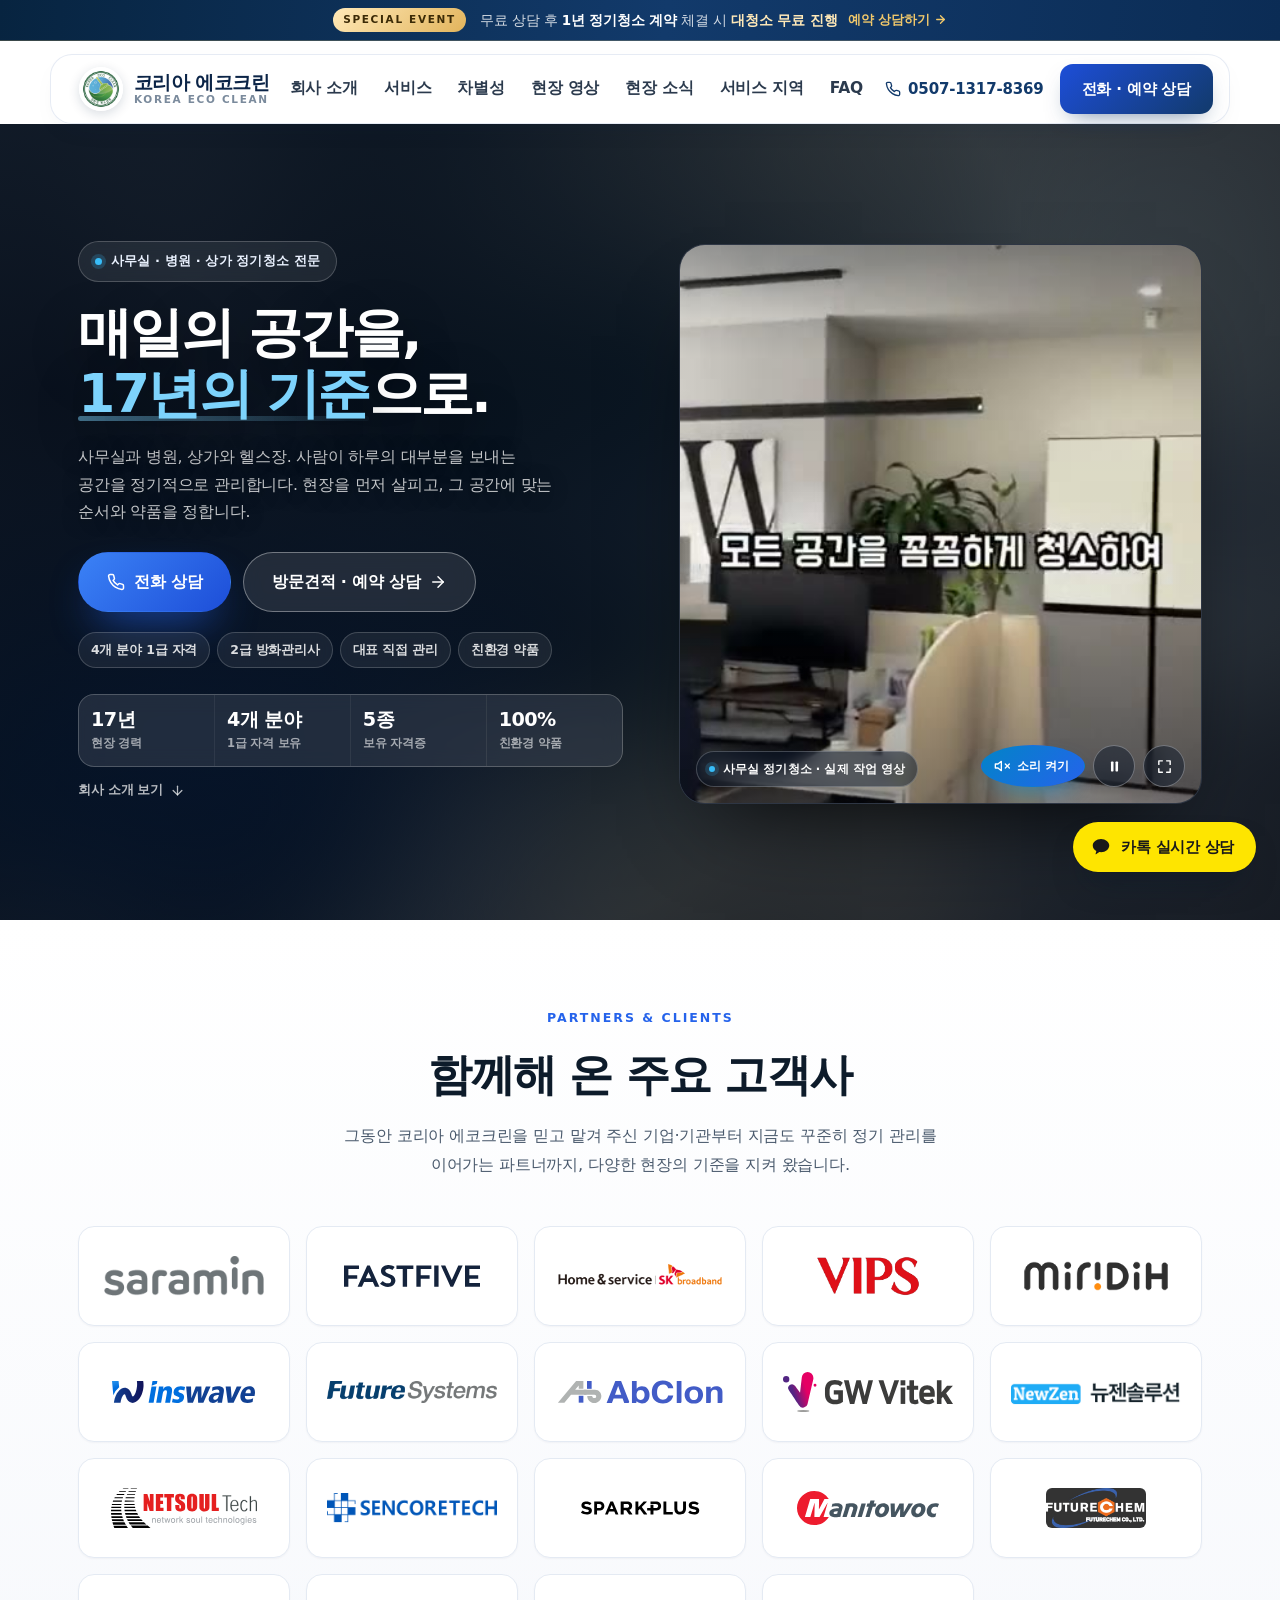
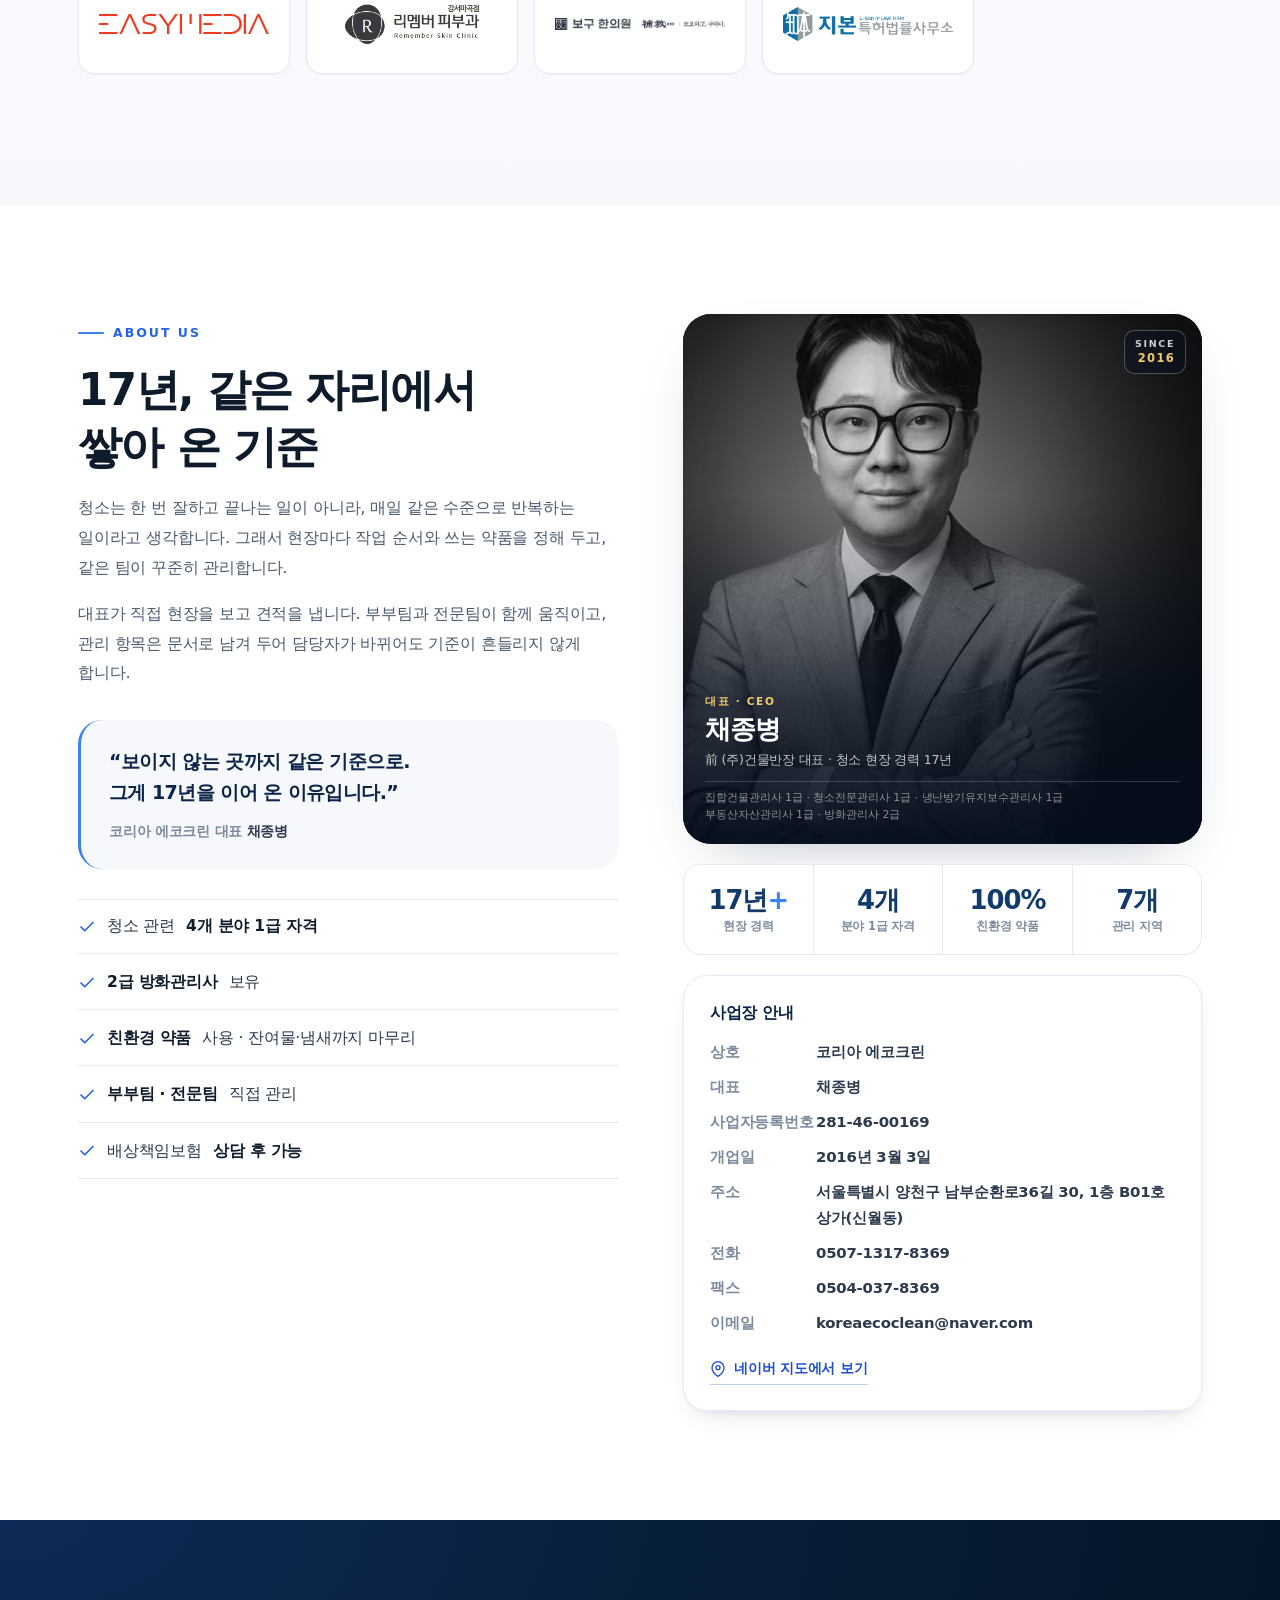
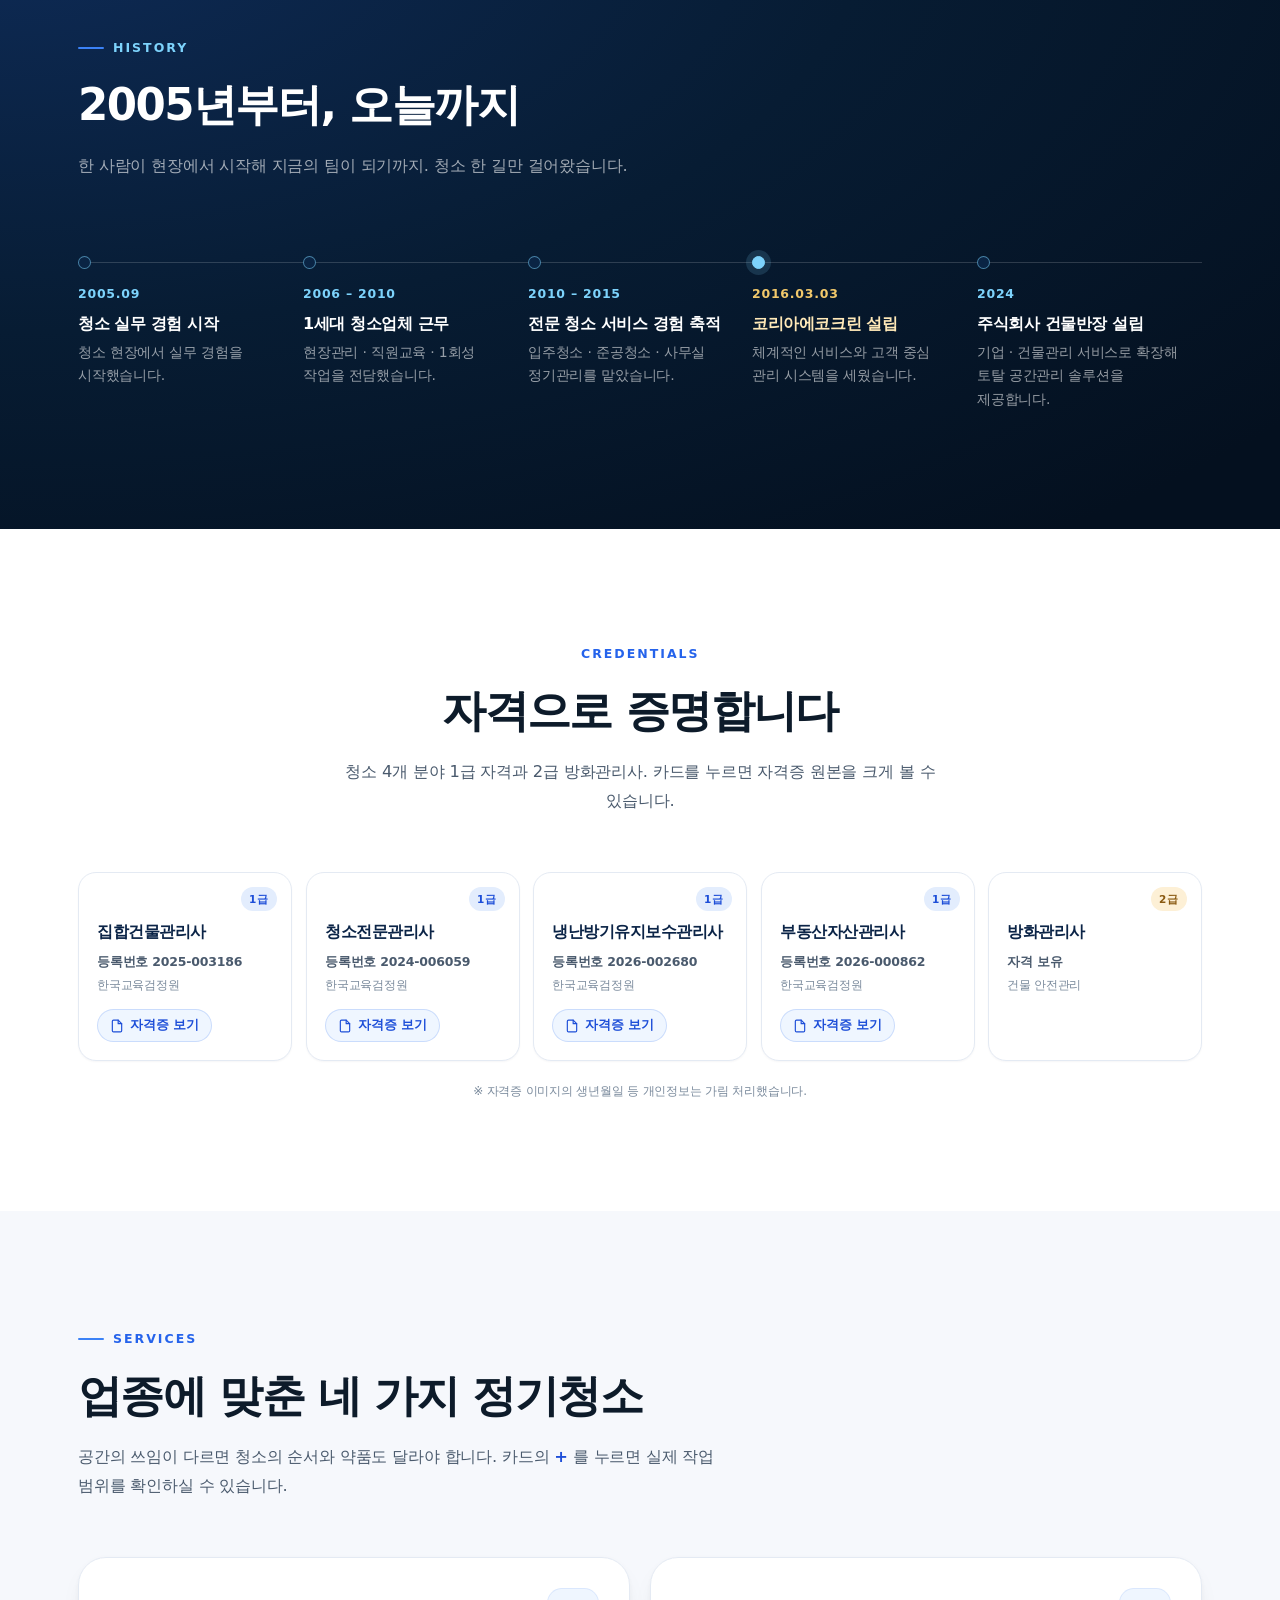
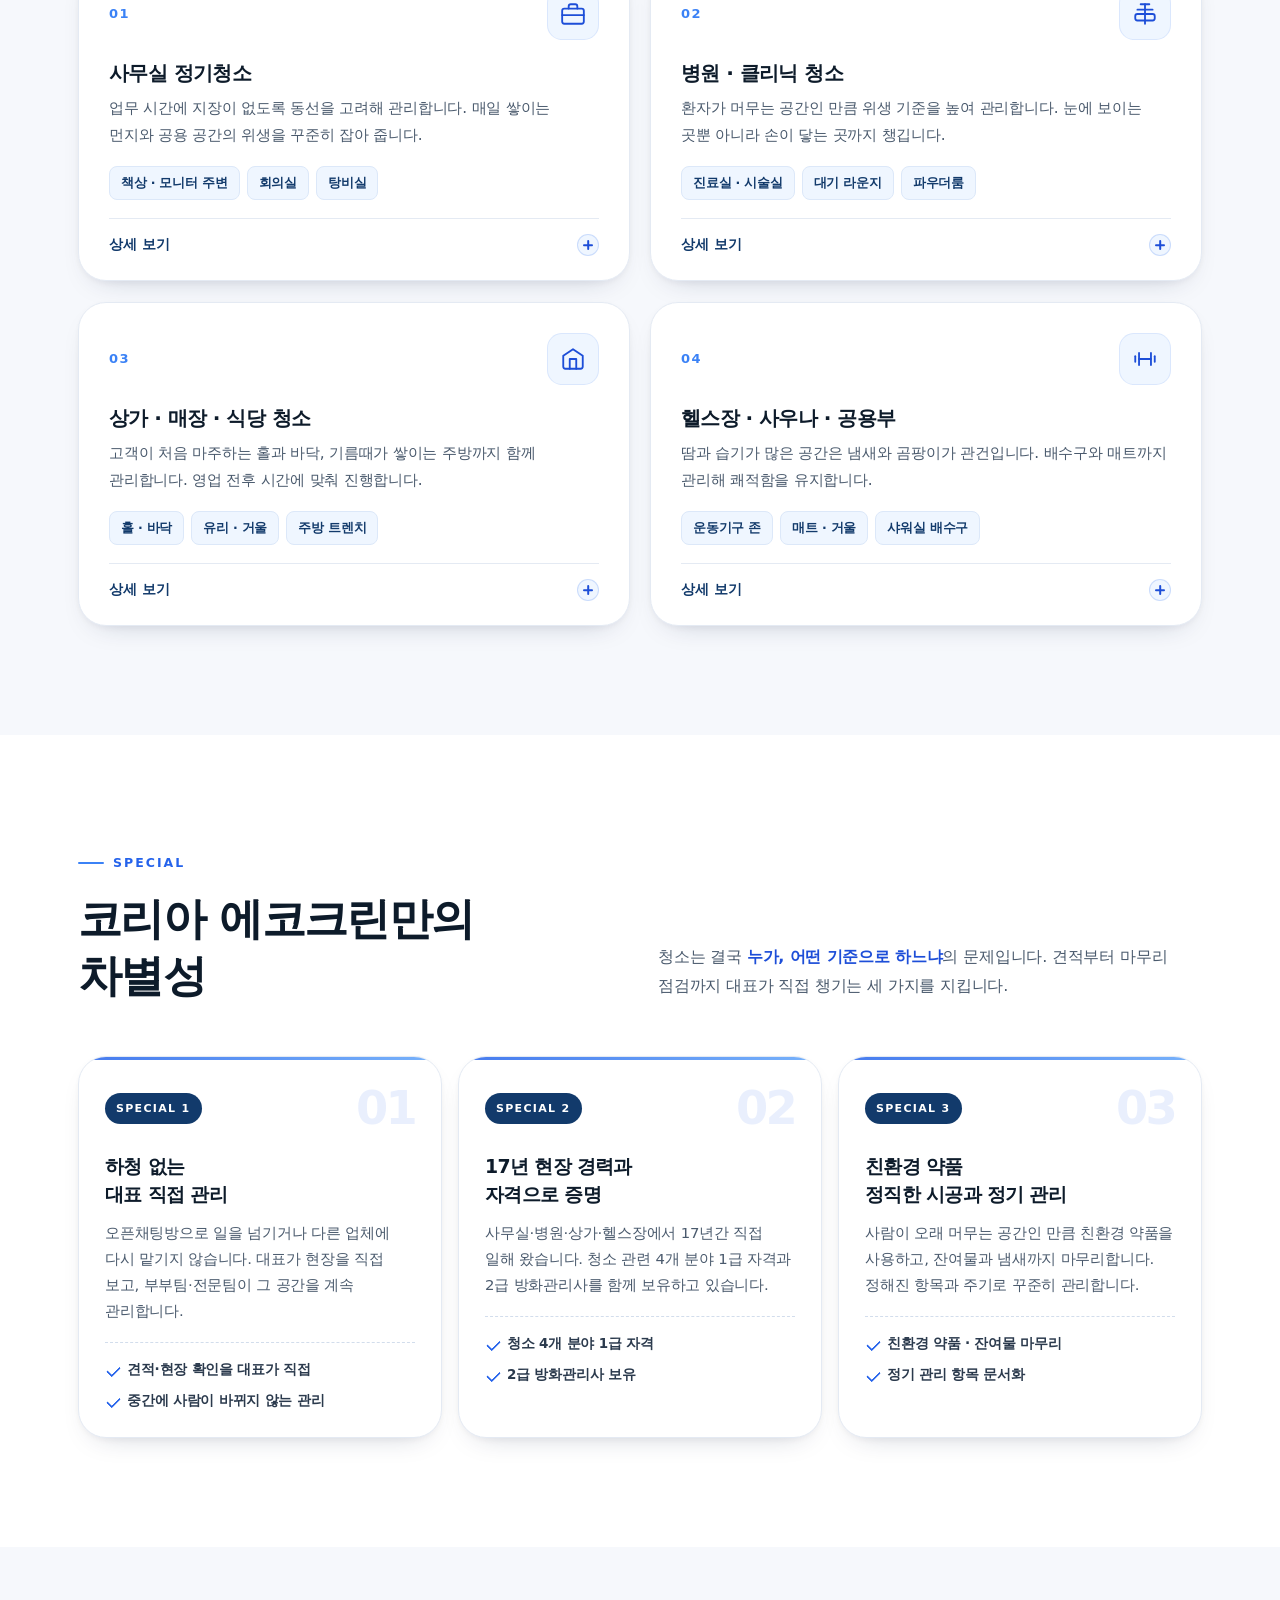
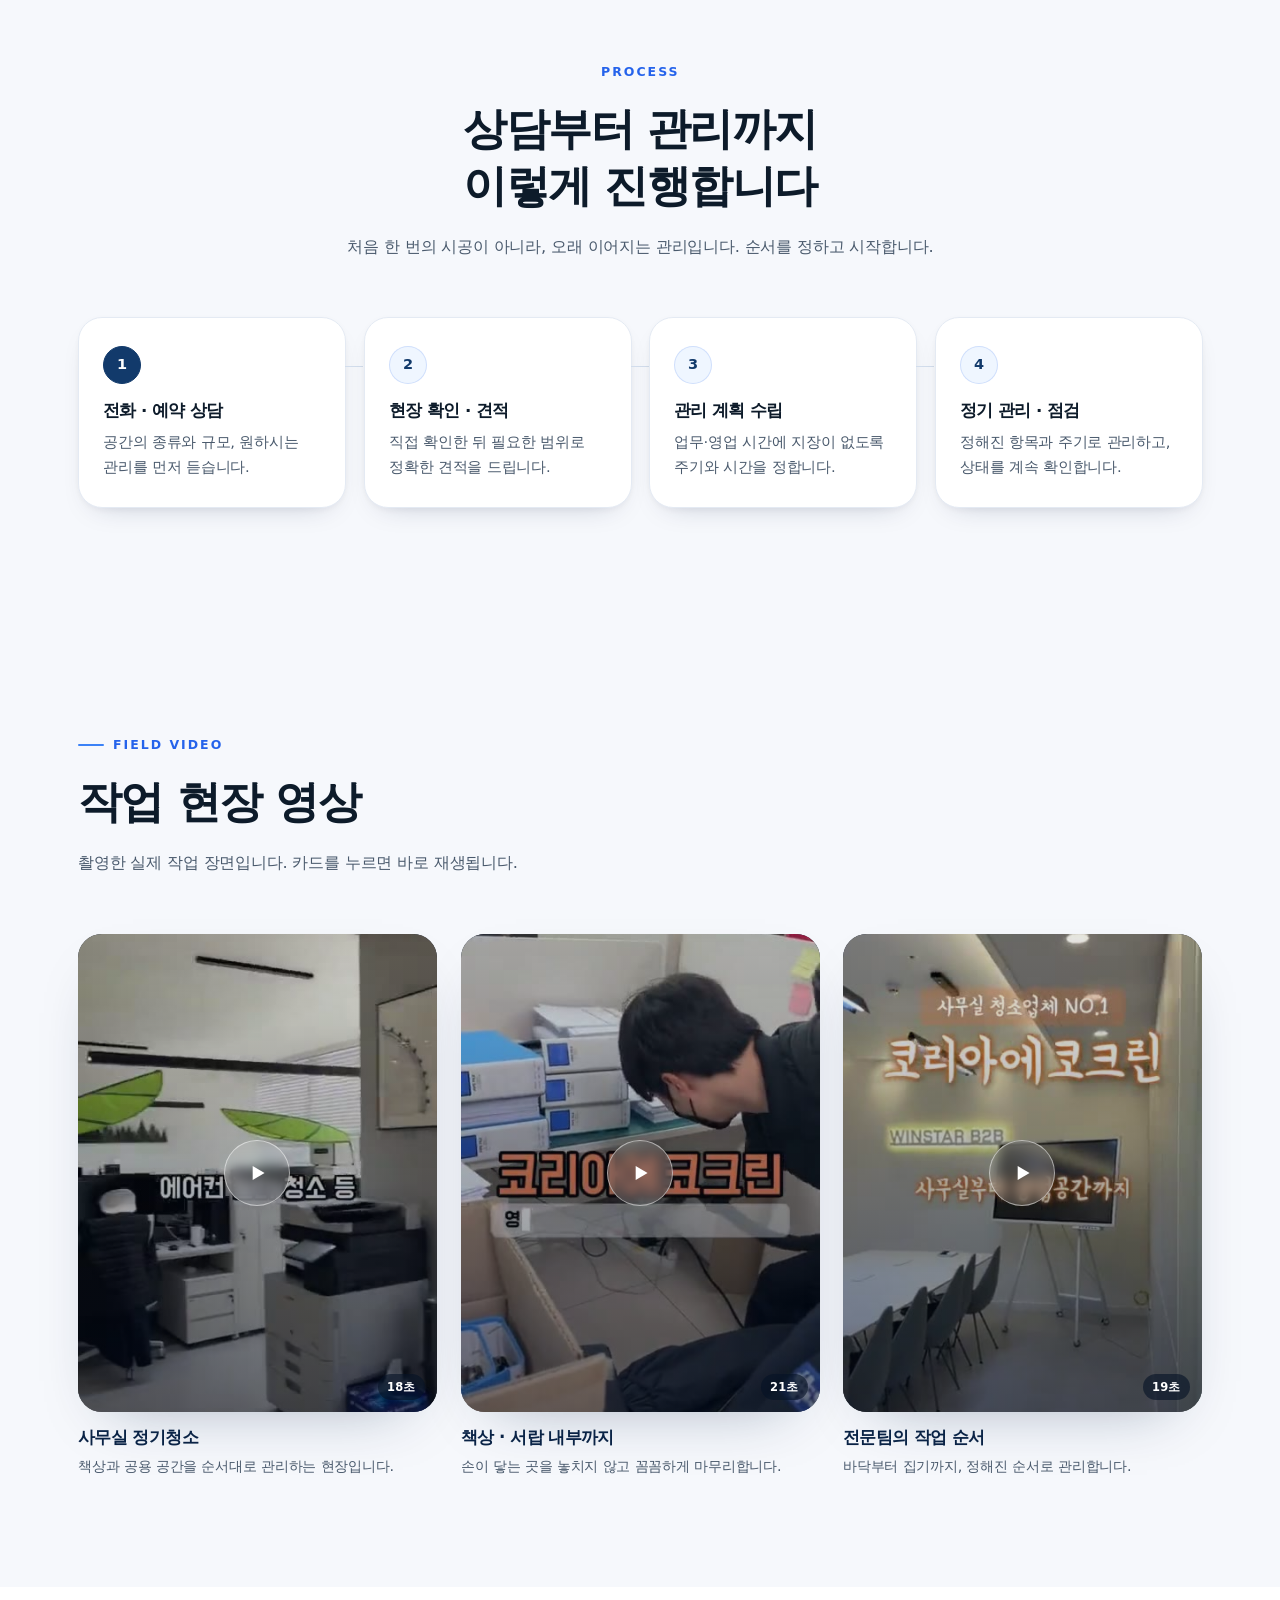
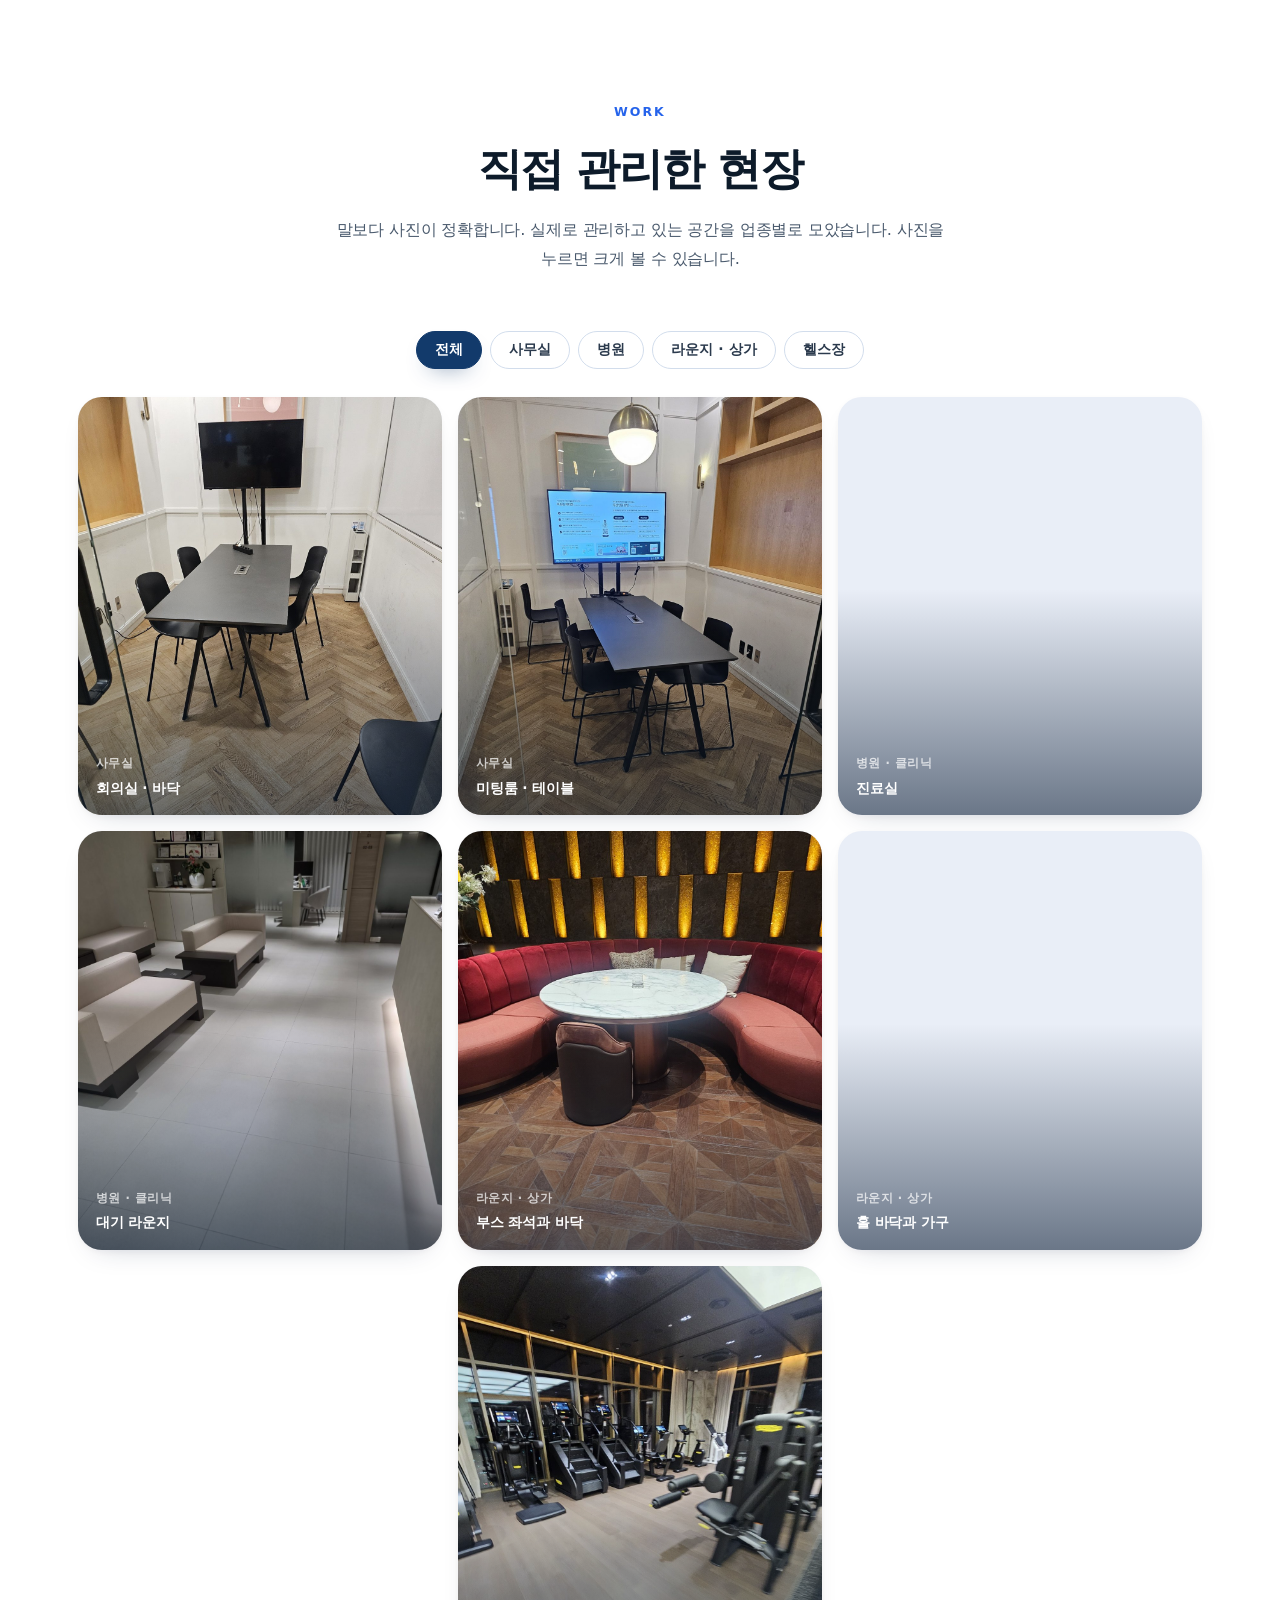
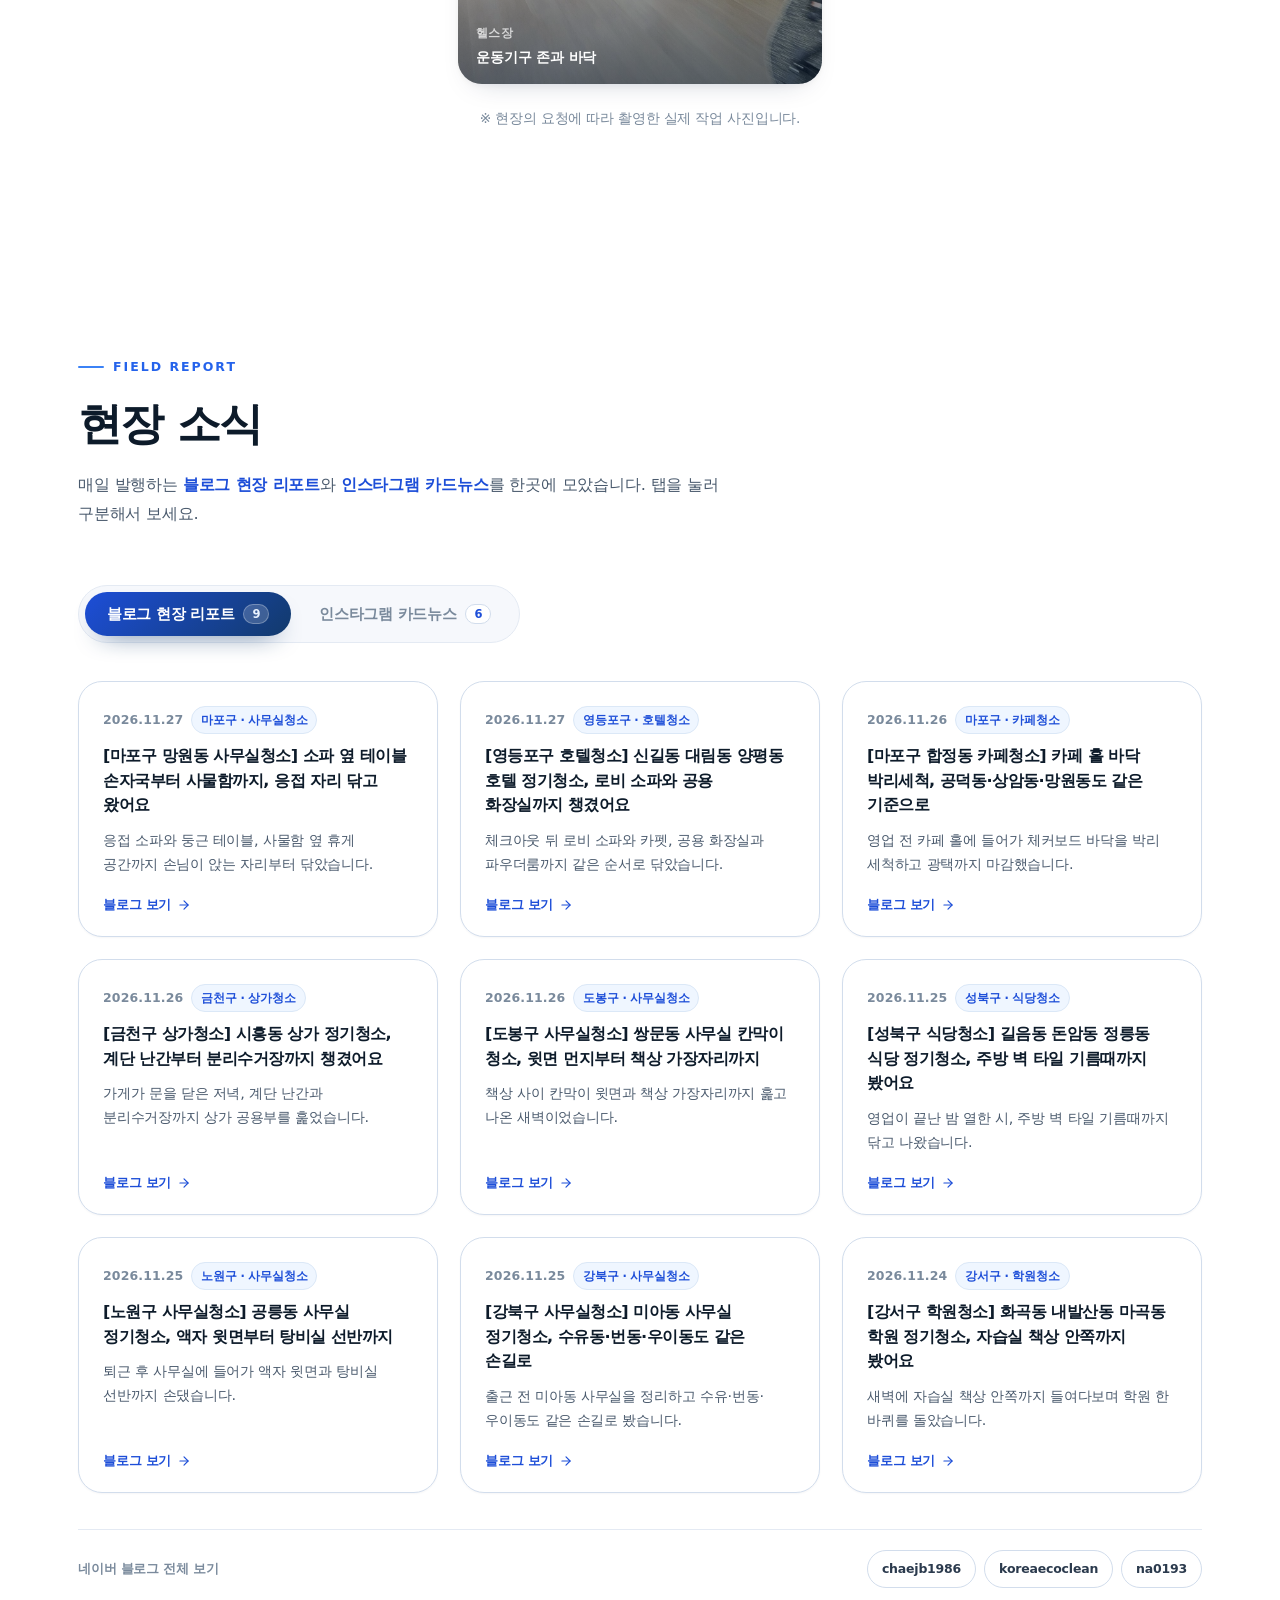
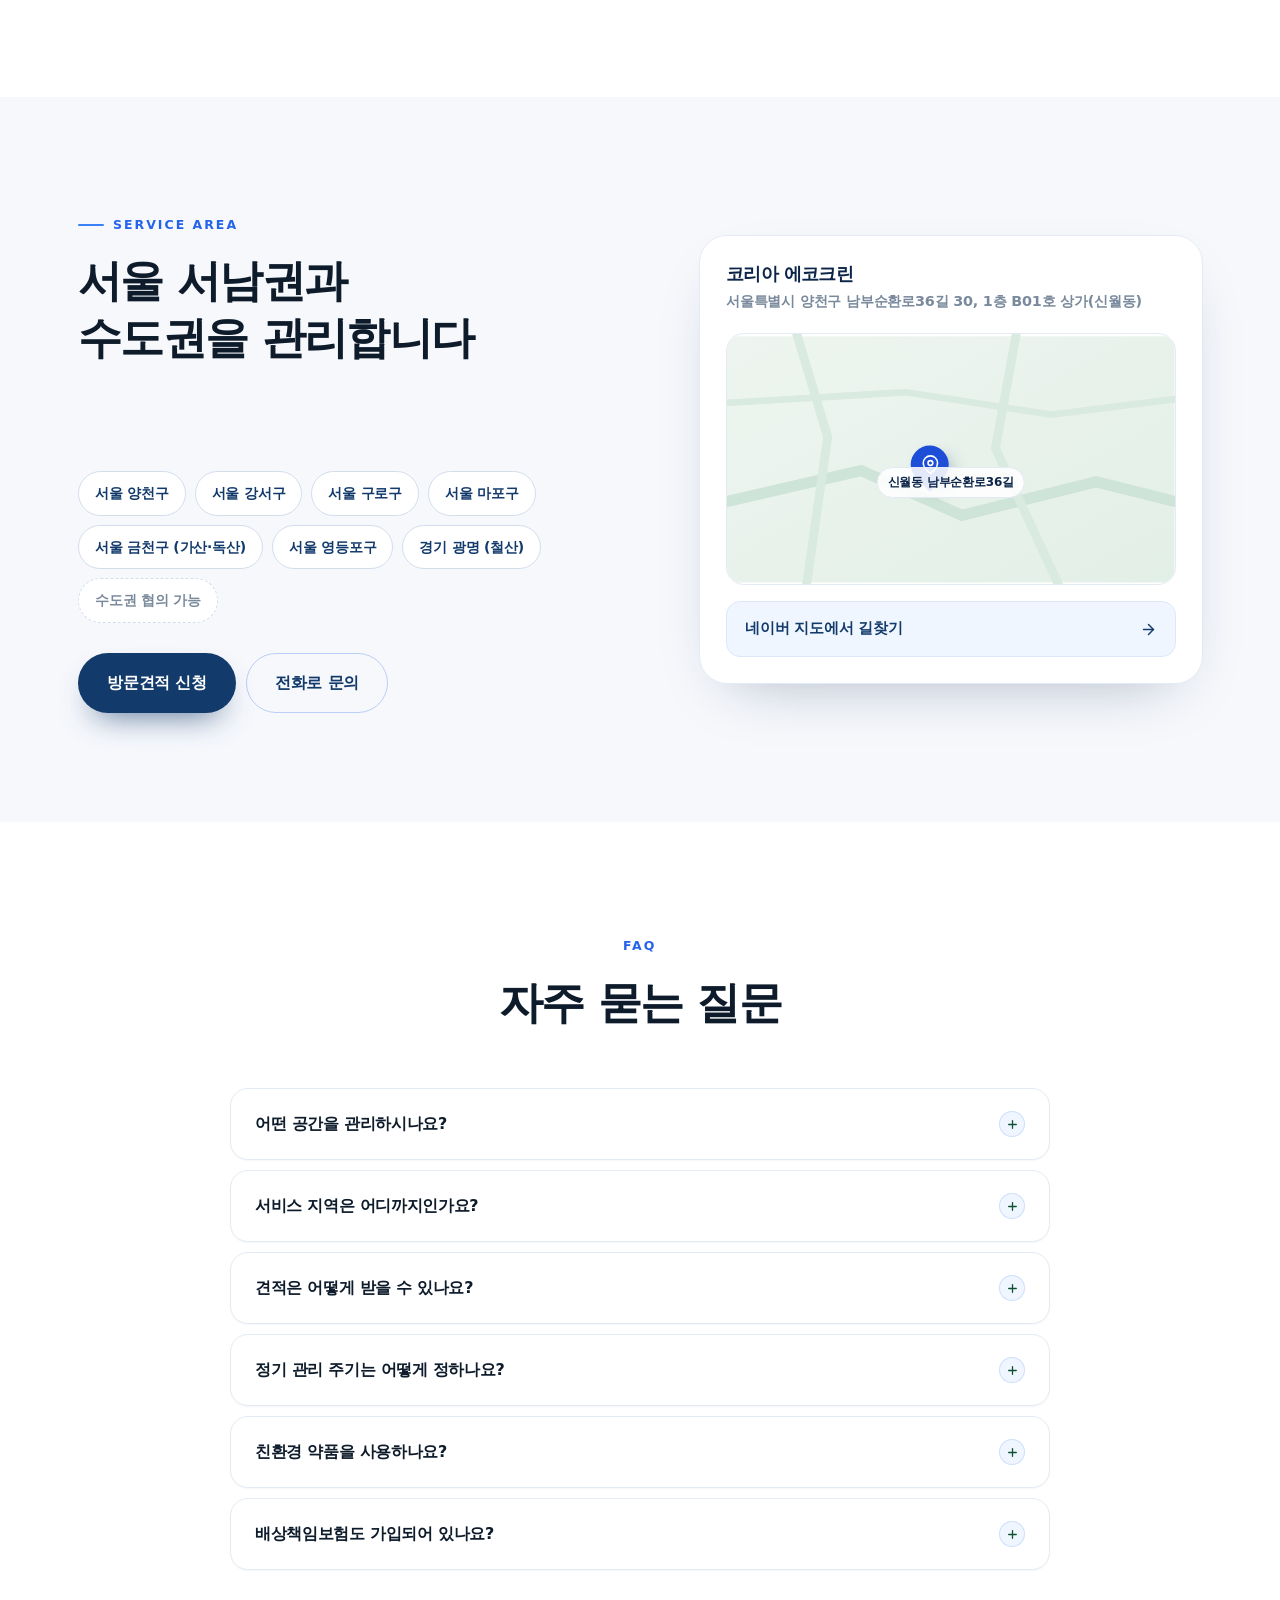
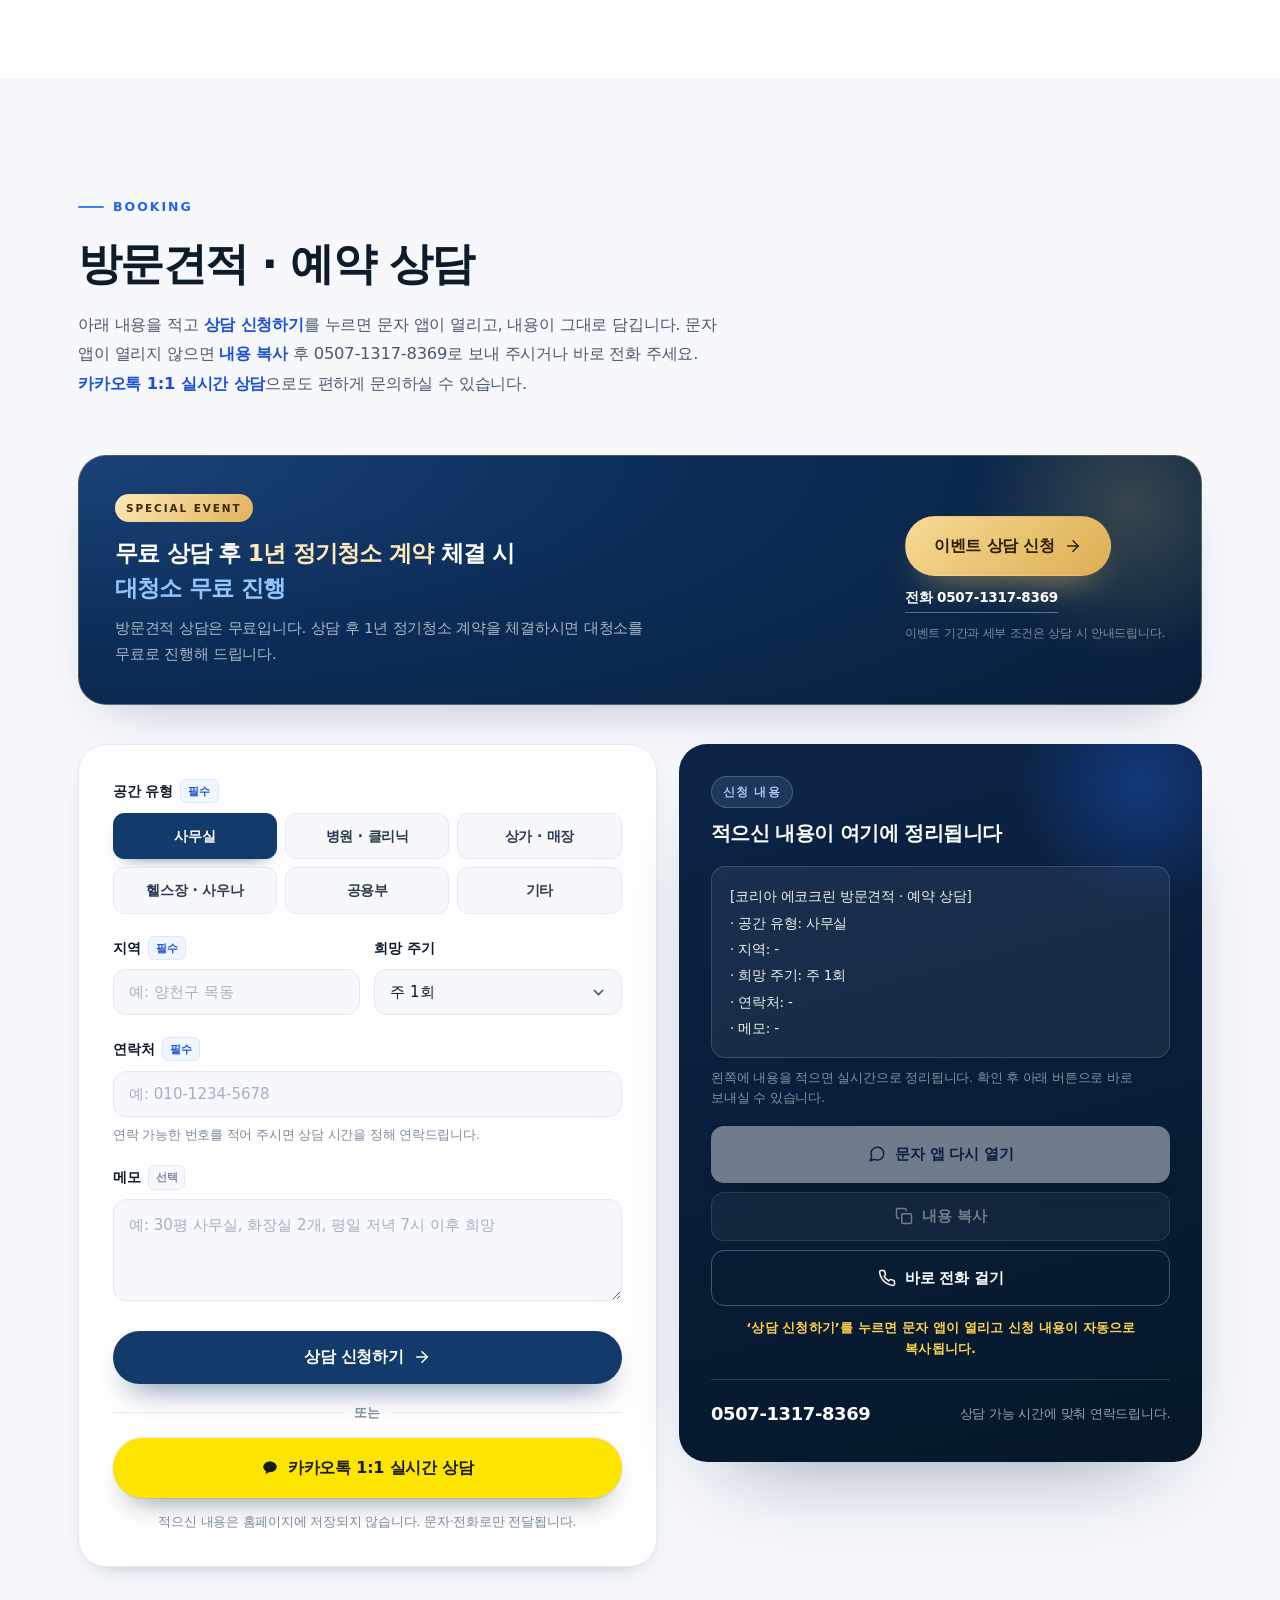
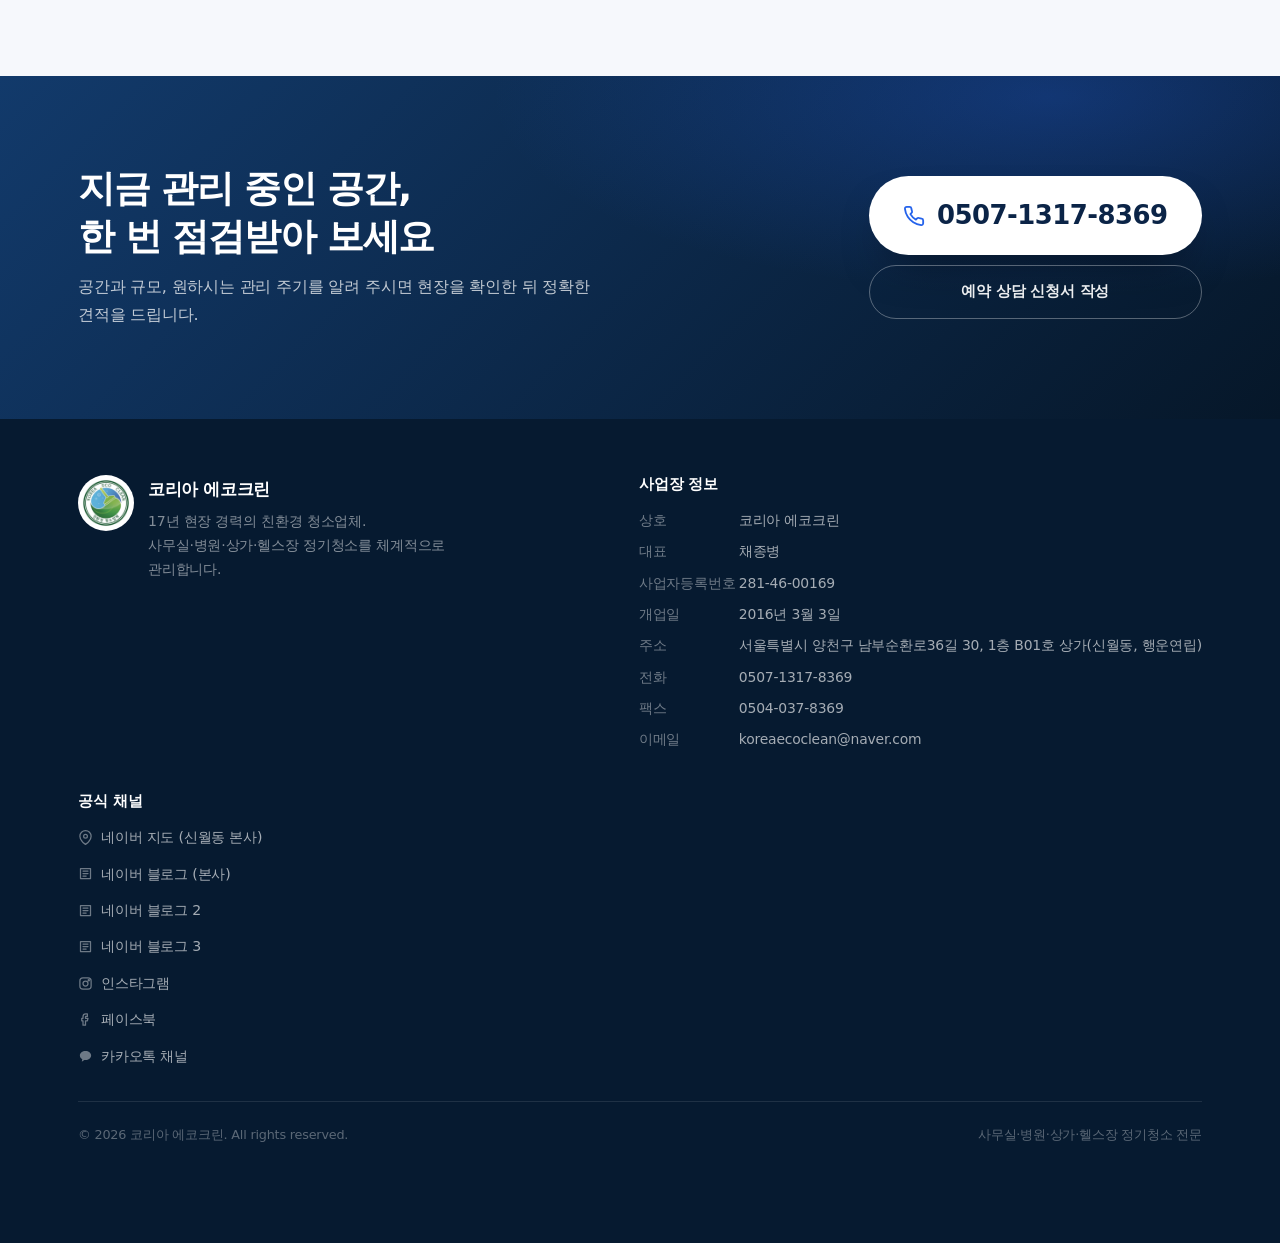
==== index.html @ 354507a3 "현장 리포트: 11/27 마포구 망원동 사무실청소(2번 계정) 카드 추가" ====
<!DOCTYPE html>
<html lang="ko">
<head>
<meta charset="utf-8">
<meta name="viewport" content="width=device-width, initial-scale=1">
<title>코리아 에코크린 | 사무실·병원·상가 정기청소 전문 (양천구·강서구·구로구)</title>
<meta name="description" content="17년 현장 경력의 사무실·병원·상가·헬스장 정기청소 전문업체 코리아 에코크린. 청소 관련 4개 분야 1급 자격과 2급 방화관리사 보유, 친환경 약품 사용. 서울 양천·강서·구로·마포·금천·영등포, 경기 광명 등 수도권 상담 0507-1317-8369.">
<meta name="keywords" content="코리아 에코크린, 사무실청소, 사무실 정기청소, 병원청소, 상가청소, 헬스장청소, 양천구 청소업체, 강서구 청소업체, 구로구 청소업체, 정기청소 전문">
<meta name="author" content="코리아 에코크린">
<meta name="robots" content="index, follow, max-image-preview:large">
<meta name="theme-color" content="#123a6b">
<link rel="canonical" href="https://koreaecoclean.github.io/">

<!-- Open Graph -->
<meta property="og:type" content="website">
<meta property="og:site_name" content="코리아 에코크린">
<meta property="og:title" content="코리아 에코크린 | 사무실·병원·상가 정기청소 전문">
<meta property="og:description" content="17년 현장 경력, 청소 관련 4개 분야 1급 자격, 친환경 약품. 서울 양천·강서·구로·마포·금천·영등포와 경기 광명 등 수도권 정기청소 상담 0507-1317-8369.">
<meta property="og:url" content="https://koreaecoclean.github.io/">
<meta property="og:image" content="https://koreaecoclean.github.io/assets/og-image.jpg">
<meta property="og:image:width" content="1200">
<meta property="og:image:height" content="630">
<meta property="og:image:alt" content="코리아 에코크린 — 친환경 청소업체">
<meta property="og:locale" content="ko_KR">

<!-- Twitter -->
<meta name="twitter:card" content="summary_large_image">
<meta name="twitter:title" content="코리아 에코크린 | 사무실·병원·상가 정기청소 전문">
<meta name="twitter:description" content="17년 현장 경력, 청소 관련 4개 분야 1급 자격, 친환경 약품. 서울 양천·강서·구로·마포·금천·영등포와 경기 광명 등 수도권 정기청소.">
<meta name="twitter:image" content="https://koreaecoclean.github.io/assets/og-image.jpg">

<link rel="icon" href="favicon.ico" sizes="any">
<link rel="icon" type="image/png" href="assets/icon-192.png" sizes="192x192">
<link rel="apple-touch-icon" href="assets/apple-touch-icon.png">
<link rel="manifest" href="manifest.webmanifest">

<link rel="preconnect" href="https://cdn.jsdelivr.net" crossorigin>
<link rel="stylesheet" href="https://cdn.jsdelivr.net/gh/orioncactus/pretendard@v1.3.9/dist/web/variable/pretendardvariable-dynamic-subset.min.css">
<link rel="preload" as="image" href="assets/videos/poster-hero.jpg?v=20261125a">
<link rel="stylesheet" href="styles.css?v=20261126a">

<!-- 구조화 데이터: LocalBusiness -->
<script type="application/ld+json">
{
  "@context": "https://schema.org",
  "@type": "LocalBusiness",
  "@id": "https://koreaecoclean.github.io/#business",
  "name": "코리아 에코크린",
  "alternateName": "Korea Eco Clean",
  "description": "17년 현장 경력의 사무실·병원·상가·헬스장 정기청소 전문업체. 청소 관련 4개 분야 1급 자격과 2급 방화관리사 보유, 친환경 약품 사용.",
  "url": "https://koreaecoclean.github.io/",
  "logo": "https://koreaecoclean.github.io/assets/logo.png",
  "image": "https://koreaecoclean.github.io/assets/og-image.jpg",
  "telephone": "+82-507-1317-8369",
  "faxNumber": "+82-504-037-8369",
  "email": "koreaecoclean@naver.com",
  "foundingDate": "2016-03-03",
  "founder": { "@type": "Person", "name": "채종병", "jobTitle": "대표" },
  "address": {
    "@type": "PostalAddress",
    "streetAddress": "남부순환로36길 30, 1층 B01호 상가",
    "addressLocality": "양천구",
    "addressRegion": "서울특별시",
    "addressCountry": "KR"
  },
  "areaServed": [
    { "@type": "AdministrativeArea", "name": "서울특별시 양천구" },
    { "@type": "AdministrativeArea", "name": "서울특별시 강서구" },
    { "@type": "AdministrativeArea", "name": "서울특별시 구로구" },
    { "@type": "AdministrativeArea", "name": "서울특별시 마포구" },
    { "@type": "AdministrativeArea", "name": "서울특별시 금천구" },
    { "@type": "AdministrativeArea", "name": "서울특별시 영등포구" },
    { "@type": "AdministrativeArea", "name": "경기도 광명시" }
  ],
  "hasOfferCatalog": {
    "@type": "OfferCatalog",
    "name": "청소 서비스",
    "itemListElement": [
      { "@type": "Offer", "itemOffered": { "@type": "Service", "name": "사무실 정기청소" } },
      { "@type": "Offer", "itemOffered": { "@type": "Service", "name": "병원·클리닉 청소" } },
      { "@type": "Offer", "itemOffered": { "@type": "Service", "name": "상가·매장·식당 청소" } },
      { "@type": "Offer", "itemOffered": { "@type": "Service", "name": "헬스장·사우나·공용부 청소" } }
    ]
  },
  "sameAs": [
    "https://blog.naver.com/chaejb1986",
    "https://blog.naver.com/koreaecoclean",
    "https://blog.naver.com/na0193",
    "https://www.instagram.com/koreaecoclean/",
    "https://www.facebook.com/profile.php?id=61595573031108",
    "https://map.naver.com/p/entry/place/1278820141"
  ]
}
</script>
<script type="application/ld+json">
{
  "@context": "https://schema.org",
  "@type": "FAQPage",
  "mainEntity": [
    {
      "@type": "Question",
      "name": "어떤 공간을 관리하시나요?",
      "acceptedAnswer": { "@type": "Answer", "text": "사무실, 병원·클리닉, 상가·매장·식당, 헬스장·사우나와 건물 공용부를 정기적으로 관리합니다. 책상·회의실·탕비실·화장실부터 진료실, 주방 트렌치, 운동기구 존과 샤워실 배수구까지 공간에 맞춰 범위를 정합니다." }
    },
    {
      "@type": "Question",
      "name": "서비스 지역은 어디까지인가요?",
      "acceptedAnswer": { "@type": "Answer", "text": "서울 양천구를 중심으로 강서구·구로구·마포구·금천구(가산·독산)·영등포구와 경기 광명(철산) 등 수도권을 관리합니다." }
    },
    {
      "@type": "Question",
      "name": "견적은 어떻게 받을 수 있나요?",
      "acceptedAnswer": { "@type": "Answer", "text": "전화 0507-1317-8369로 공간의 종류와 규모, 원하시는 관리 주기를 알려 주시면 현장을 확인한 뒤 필요한 범위로 견적을 드립니다. 홈페이지의 방문견적·예약 상담 신청서를 작성해 문자로 보내셔도 됩니다." }
    },
    {
      "@type": "Question",
      "name": "친환경 약품을 사용하나요?",
      "acceptedAnswer": { "@type": "Answer", "text": "네. 사람이 오래 머무는 공간인 만큼 친환경 약품을 사용하며 잔여물과 냄새까지 신경 써서 마무리합니다." }
    },
    {
      "@type": "Question",
      "name": "배상책임보험도 가입되어 있나요?",
      "acceptedAnswer": { "@type": "Answer", "text": "배상책임보험은 상담 후 가입 가능합니다. 필요하신 경우 상담 시 말씀해 주시면 안내해 드립니다." }
    },
    {
      "@type": "Question",
      "name": "정기 관리 주기는 어떻게 정하나요?",
      "acceptedAnswer": { "@type": "Answer", "text": "공간의 사용 인원과 오염 정도를 보고 정합니다. 매일부터 주 1회, 격주 1회까지 현장에 맞춰 정하고, 업무·영업에 지장이 없는 시간대에 진행합니다." }
    }
  ]
}
</script>
<script type="application/ld+json">
{
  "@context": "https://schema.org",
  "@type": "WebSite",
  "name": "코리아 에코크린",
  "url": "https://koreaecoclean.github.io/"
}
</script>
</head>
<body>
<a class="skip-link" href="#main">본문으로 바로가기</a>

<div class="progress" aria-hidden="true"><span class="progress-bar" id="progressBar"></span></div>

<!-- SPECIAL EVENT 띠배너 -->
<div class="event-bar" role="region" aria-label="특별 이벤트 안내">
  <a href="#booking">
    <span class="event-bar-tag">SPECIAL EVENT</span>
    <span class="event-bar-text">무료 상담 후 <b>1년 정기청소 계약</b> 체결 시 <strong>대청소 무료 진행</strong></span>
    <span class="event-bar-more">예약 상담하기
      <svg viewBox="0 0 24 24" fill="none" stroke="currentColor" stroke-width="2.4" stroke-linecap="round" stroke-linejoin="round" aria-hidden="true"><line x1="5" y1="12" x2="19" y2="12"/><polyline points="12 5 19 12 12 19"/></svg>
    </span>
  </a>
</div>

<header class="site-header" id="siteHeader">
  <div class="header-shell" id="headerShell">
    <div class="header-inner">
      <a class="brand" href="#top" aria-label="코리아 에코크린 홈">
        <img src="assets/logo.png" alt="코리아 에코크린 로고" width="44" height="44">
        <span class="brand-text">
          <span class="brand-name">코리아 에코크린</span>
          <span class="brand-sub">Korea Eco Clean</span>
        </span>
      </a>

      <nav class="nav" id="primaryNav" aria-label="주요 메뉴">
        <a href="#about">회사 소개</a>
        <a href="#services">서비스</a>
        <a href="#special">차별성</a>
        <a href="#videos">현장 영상</a>
        <a href="#contents">현장 소식</a>
        <a href="#area">서비스 지역</a>
        <a href="#faq">FAQ</a>
      </nav>

      <div class="header-actions">
        <a class="header-call" href="tel:0507-1317-8369">
          <svg viewBox="0 0 24 24" fill="none" stroke="currentColor" stroke-width="2" stroke-linecap="round" stroke-linejoin="round" aria-hidden="true"><path d="M22 16.92v3a2 2 0 0 1-2.18 2 19.79 19.79 0 0 1-8.63-3.07 19.5 19.5 0 0 1-6-6 19.79 19.79 0 0 1-3.07-8.67A2 2 0 0 1 4.11 2h3a2 2 0 0 1 2 1.72c.13.96.36 1.9.7 2.81a2 2 0 0 1-.45 2.11L8.09 9.91a16 16 0 0 0 6 6l1.27-1.27a2 2 0 0 1 2.11-.45c.9.34 1.85.57 2.81.7A2 2 0 0 1 22 16.92z"/></svg>
          <span>0507-1317-8369</span>
        </a>
        <a class="header-cta" href="#booking"><span class="cta-long">전화 · 예약 상담</span><span class="cta-short">예약</span></a>
        <button class="nav-toggle" id="navToggle" type="button" aria-expanded="false" aria-controls="mobileNav" aria-label="메뉴 열기">
          <span></span><span></span><span></span>
        </button>
      </div>
    </div>

    <div class="mobile-nav" id="mobileNav" hidden>
      <nav aria-label="모바일 메뉴">
        <a href="#about">회사 소개</a>
        <a href="#services">서비스</a>
        <a href="#special">차별성</a>
        <a href="#videos">현장 영상</a>
        <a href="#gallery">작업 사진</a>
        <a href="#contents">현장 소식</a>
        <a href="#area">서비스 지역</a>
        <a href="#faq">자주 묻는 질문</a>
        <a href="#booking">예약 상담</a>
        <a class="mobile-nav-call" href="tel:0507-1317-8369">
          <svg viewBox="0 0 24 24" fill="none" stroke="currentColor" stroke-width="2" stroke-linecap="round" stroke-linejoin="round" aria-hidden="true"><path d="M22 16.92v3a2 2 0 0 1-2.18 2 19.79 19.79 0 0 1-8.63-3.07 19.5 19.5 0 0 1-6-6 19.79 19.79 0 0 1-3.07-8.67A2 2 0 0 1 4.11 2h3a2 2 0 0 1 2 1.72c.13.96.36 1.9.7 2.81a2 2 0 0 1-.45 2.11L8.09 9.91a16 16 0 0 0 6 6l1.27-1.27a2 2 0 0 1 2.11-.45c.9.34 1.85.57 2.81.7A2 2 0 0 1 22 16.92z"/></svg>
          0507-1317-8369 전화 상담
        </a>
      </nav>
    </div>
  </div>
</header>

<main id="main">
  <!-- ===== HERO (현장 영상 · 데스크톱 2단 / 모바일 상하 분리) ===== -->
  <section class="hero hero-video" id="top">
    <div class="hero-bg" aria-hidden="true">
      <img src="assets/videos/poster-hero.jpg" alt="" width="406" height="720" fetchpriority="high" decoding="async">
    </div>

    <div class="container hero-shell">
      <div class="hero-copy">
        <span class="hero-badge"><span class="dot"></span>사무실 · 병원 · 상가 정기청소 전문</span>
        <h1>매일의 공간을,<br><em>17년의 기준</em>으로.</h1>
        <p class="lead">
          사무실과 병원, 상가와 헬스장. 사람이 하루의 대부분을 보내는 공간을 정기적으로 관리합니다.
          현장을 먼저 살피고, 그 공간에 맞는 순서와 약품을 정합니다.
        </p>

        <div class="hero-actions">
          <a class="btn btn-hero-call" href="tel:0507-1317-8369">
            <svg viewBox="0 0 24 24" fill="none" stroke="currentColor" stroke-width="2" stroke-linecap="round" stroke-linejoin="round" aria-hidden="true"><path d="M22 16.92v3a2 2 0 0 1-2.18 2 19.79 19.79 0 0 1-8.63-3.07 19.5 19.5 0 0 1-6-6 19.79 19.79 0 0 1-3.07-8.67A2 2 0 0 1 4.11 2h3a2 2 0 0 1 2 1.72c.13.96.36 1.9.7 2.81a2 2 0 0 1-.45 2.11L8.09 9.91a16 16 0 0 0 6 6l1.27-1.27a2 2 0 0 1 2.11-.45c.9.34 1.85.57 2.81.7A2 2 0 0 1 22 16.92z"/></svg>
            전화 상담
          </a>
          <a class="btn btn-hero-glass" href="#booking">
            방문견적 · 예약 상담
            <svg viewBox="0 0 24 24" fill="none" stroke="currentColor" stroke-width="2" stroke-linecap="round" stroke-linejoin="round" aria-hidden="true"><line x1="5" y1="12" x2="19" y2="12"/><polyline points="12 5 19 12 12 19"/></svg>
          </a>
        </div>

        <ul class="hero-chips">
          <li>4개 분야 1급 자격</li>
          <li>2급 방화관리사</li>
          <li>대표 직접 관리</li>
          <li>친환경 약품</li>
        </ul>
      </div>

      <div class="hero-media" id="heroMedia">
        <video id="heroVideo" class="hero-video-el"
               src="assets/videos/field-hero.mp4?v=20261125a"
               poster="assets/videos/poster-hero.jpg?v=20261125a"
               autoplay muted loop playsinline preload="auto"
               aria-label="코리아 에코크린 사무실 정기청소 현장 영상"></video>
        <div class="hero-media-scrim" aria-hidden="true"></div>

        <p class="hero-video-tag"><span class="rec-dot" aria-hidden="true"></span><span class="tag-long">사무실 정기청소 · 실제 작업 영상</span><span class="tag-short">실제 작업 영상</span></p>

        <div class="hero-controls">
          <button type="button" class="hero-ctrl hero-sound is-off" id="heroSound" aria-label="현장 영상 소리 켜기" aria-pressed="false">
            <svg class="i-sound-off" viewBox="0 0 24 24" fill="none" stroke="currentColor" stroke-width="2" stroke-linecap="round" stroke-linejoin="round" aria-hidden="true"><polygon points="11 5 6 9 2 9 2 15 6 15 11 19 11 5"/><line x1="23" y1="9" x2="17" y2="15"/><line x1="17" y1="9" x2="23" y2="15"/></svg>
            <svg class="i-sound-on" viewBox="0 0 24 24" fill="none" stroke="currentColor" stroke-width="2" stroke-linecap="round" stroke-linejoin="round" aria-hidden="true"><polygon points="11 5 6 9 2 9 2 15 6 15 11 19 11 5"/><path d="M15.54 8.46a5 5 0 0 1 0 7.07"/><path d="M19.07 4.93a10 10 0 0 1 0 14.14"/></svg>
            <span class="hero-sound-label">소리 켜기</span>
          </button>
          <button type="button" class="hero-ctrl" id="heroPlay" aria-label="현장 영상 일시정지" aria-pressed="false">
            <svg class="i-pause" viewBox="0 0 24 24" fill="currentColor" aria-hidden="true"><rect x="7" y="5" width="3.6" height="14" rx="1"/><rect x="13.4" y="5" width="3.6" height="14" rx="1"/></svg>
            <svg class="i-play" viewBox="0 0 24 24" fill="currentColor" aria-hidden="true"><path d="M8 5.5v13l11-6.5z"/></svg>
          </button>
          <button type="button" class="hero-ctrl" id="heroFull" aria-label="현장 영상 전체화면으로 보기">
            <svg viewBox="0 0 24 24" fill="none" stroke="currentColor" stroke-width="2" stroke-linecap="round" stroke-linejoin="round" aria-hidden="true"><path d="M4 9V4h5"/><path d="M20 9V4h-5"/><path d="M4 15v5h5"/><path d="M20 15v5h-5"/></svg>
          </button>
        </div>
      </div>

      <div class="hero-foot">
        <ul class="hero-stats">
          <li><strong class="count" data-count="17" data-suffix="년">17년</strong><span>현장 경력</span></li>
          <li><strong class="count" data-count="4" data-suffix="개 분야">4개 분야</strong><span>1급 자격 보유</span></li>
          <li><strong class="count" data-count="5" data-suffix="종">5종</strong><span>보유 자격증</span></li>
          <li><strong>100%</strong><span>친환경 약품</span></li>
        </ul>
        <a class="hero-scroll" href="#about">
          <span>회사 소개 보기</span>
          <svg viewBox="0 0 24 24" fill="none" stroke="currentColor" stroke-width="2" stroke-linecap="round" stroke-linejoin="round" aria-hidden="true"><line x1="12" y1="5" x2="12" y2="19"/><polyline points="5 12 12 19 19 12"/></svg>
        </a>
      </div>
    </div>
  </section>

  <!-- ===== CLIENTS (함께해 온 주요 고객사) ===== -->
  <section class="section clients" id="clients">
    <div class="container">
      <div class="section-head center">
        <span class="eyebrow reveal" data-reveal>Partners &amp; Clients</span>
        <h2 class="section-title reveal" data-reveal style="--d:1">함께해 온 주요 고객사</h2>
        <p class="section-desc reveal" data-reveal style="--d:2">그동안 코리아 에코크린을 믿고 맡겨 주신 기업·기관부터 지금도 꾸준히 정기 관리를 이어가는 파트너까지, 다양한 현장의 기준을 지켜 왔습니다.</p>
      </div>

      <ul class="clients-grid reveal" data-reveal style="--d:3">
        <li class="client-card">
          <img src="assets/clients/saramin.png" alt="사람인 로고" width="200" height="50" loading="lazy" decoding="async">
        </li>
        <li class="client-card">
          <img src="assets/clients/fastfive.svg" alt="패스트파이브(FASTFIVE) 로고" width="136" height="22" loading="lazy" decoding="async">
        </li>
        <li class="client-card">
          <img src="assets/clients/homenservice.png" alt="홈앤서비스(SK브로드밴드) 로고" width="300" height="42" loading="lazy" decoding="async">
        </li>
        <li class="client-card">
          <img src="assets/clients/vips.png" alt="빕스(VIPS) 로고" width="658" height="255" loading="lazy" decoding="async">
        </li>
        <li class="client-card">
          <img src="assets/clients/miridih.png" alt="미리디 로고" width="202" height="56" loading="lazy" decoding="async">
        </li>
        <li class="client-card">
          <img src="assets/clients/inswave.svg" alt="인스웨이브시스템즈 로고" width="143" height="22" loading="lazy" decoding="async">
        </li>
        <li class="client-card">
          <img src="assets/clients/futuresystems.png" alt="퓨쳐시스템 로고" width="274" height="36" loading="lazy" decoding="async">
        </li>
        <li class="client-card">
          <img src="assets/clients/abclon.svg" alt="앱클론 로고" width="245" height="38" loading="lazy" decoding="async">
        </li>
        <li class="client-card">
          <img src="assets/clients/gwvitek.svg" alt="지더블유바이텍 로고" width="498" height="116" loading="lazy" decoding="async">
        </li>
        <li class="client-card">
          <img src="assets/clients/newzen.png" alt="뉴젠솔루션 로고" width="178" height="27" loading="lazy" decoding="async">
        </li>
        <li class="client-card">
          <img src="assets/clients/netsoul.svg" alt="넷솔테크 로고" width="200" height="55" loading="lazy" decoding="async">
        </li>
        <li class="client-card">
          <img src="assets/clients/sencore.png" alt="센코어테크 로고" width="208" height="36" loading="lazy" decoding="async">
        </li>
        <li class="client-card">
          <img src="assets/clients/sparkplus.svg" alt="스파크플러스 로고" width="119" height="14" loading="lazy" decoding="async">
        </li>
        <li class="client-card">
          <img src="assets/clients/manitowoc.svg" alt="매니토웍크레인그룹코리아 로고" width="250" height="68" loading="lazy" decoding="async">
        </li>
        <li class="client-card is-plate">
          <img src="assets/clients/futurechem.jpg" alt="퓨쳐캠 로고" width="180" height="72" loading="lazy" decoding="async">
        </li>
        <li class="client-card">
          <img src="assets/clients/easymedia.svg?v=2" alt="이지미디어 로고" width="1486" height="180" loading="lazy" decoding="async">
        </li>
        <li class="client-card">
          <img src="assets/clients/remember.png" alt="리멤버피부과 로고" width="240" height="72" loading="lazy" decoding="async">
        </li>
        <li class="client-card">
          <img src="assets/clients/boguclinic.png" alt="보구한의원 로고" width="352" height="25" loading="lazy" decoding="async">
        </li>
        <li class="client-card">
          <img src="assets/clients/jibon.png" alt="지본특허법률사무소 로고" width="266" height="53" loading="lazy" decoding="async">
        </li>
      </ul>

      <p class="clients-note reveal" data-reveal style="--d:4">공식 홈페이지에서 로고를 확인할 수 있는 대표 고객사입니다. 이 밖에도 33개 기업·기관과 함께해 왔습니다.</p>
    </div>
  </section>

  <!-- ===== ABOUT ===== -->
  <section class="section" id="about">
    <div class="container about-grid">
      <div class="about-main">
        <span class="eyebrow reveal" data-reveal>About us</span>
        <h2 class="section-title reveal" data-reveal style="--d:1">17년, 같은 자리에서<br>쌓아 온 기준</h2>
        <div class="about-body reveal" data-reveal style="--d:2">
          <p>
            청소는 한 번 잘하고 끝나는 일이 아니라, 매일 같은 수준으로 반복하는 일이라고 생각합니다.
            그래서 현장마다 작업 순서와 쓰는 약품을 정해 두고, 같은 팀이 꾸준히 관리합니다.
          </p>
          <p>
            대표가 직접 현장을 보고 견적을 냅니다. 부부팀과 전문팀이 함께 움직이고,
            관리 항목은 문서로 남겨 두어 담당자가 바뀌어도 기준이 흔들리지 않게 합니다.
          </p>
        </div>

        <blockquote class="about-quote reveal" data-reveal style="--d:3">
          <p>“보이지 않는 곳까지 같은 기준으로.<br>그게 17년을 이어 온 이유입니다.”</p>
          <footer>코리아 에코크린 대표 <strong>채종병</strong></footer>
        </blockquote>

        <ul class="cred-list reveal" data-reveal style="--d:4">
          <li>
            <svg viewBox="0 0 24 24" fill="none" stroke="currentColor" stroke-width="2.2" stroke-linecap="round" stroke-linejoin="round" aria-hidden="true"><polyline points="20 6 9 17 4 12"/></svg>
            청소 관련 <strong>4개 분야 1급 자격</strong>
          </li>
          <li>
            <svg viewBox="0 0 24 24" fill="none" stroke="currentColor" stroke-width="2.2" stroke-linecap="round" stroke-linejoin="round" aria-hidden="true"><polyline points="20 6 9 17 4 12"/></svg>
            <strong>2급 방화관리사</strong> 보유
          </li>
          <li>
            <svg viewBox="0 0 24 24" fill="none" stroke="currentColor" stroke-width="2.2" stroke-linecap="round" stroke-linejoin="round" aria-hidden="true"><polyline points="20 6 9 17 4 12"/></svg>
            <strong>친환경 약품</strong> 사용 · 잔여물·냄새까지 마무리
          </li>
          <li>
            <svg viewBox="0 0 24 24" fill="none" stroke="currentColor" stroke-width="2.2" stroke-linecap="round" stroke-linejoin="round" aria-hidden="true"><polyline points="20 6 9 17 4 12"/></svg>
            <strong>부부팀 · 전문팀</strong> 직접 관리
          </li>
          <li>
            <svg viewBox="0 0 24 24" fill="none" stroke="currentColor" stroke-width="2.2" stroke-linecap="round" stroke-linejoin="round" aria-hidden="true"><polyline points="20 6 9 17 4 12"/></svg>
            배상책임보험 <strong>상담 후 가능</strong>
          </li>
        </ul>
      </div>

      <div class="about-side">
        <figure class="ceo-card reveal" data-reveal style="--d:1">
          <img src="assets/ceo-profile.jpg?v=20261124a" alt="코리아 에코크린 채종병 대표 프로필 사진" width="800" height="1200" loading="lazy" decoding="async">
          <span class="ceo-seal">SINCE<br><b>2016</b></span>
          <figcaption>
            <span class="ceo-role">대표 · CEO</span>
            <strong>채종병</strong>
            <span class="ceo-meta">前 (주)건물반장 대표 · 청소 현장 경력 17년</span>
            <span class="ceo-certs">집합건물관리사 1급 · 청소전문관리사 1급 · 냉난방기유지보수관리사 1급<br>부동산자산관리사 1급 · 방화관리사 2급</span>
          </figcaption>
        </figure>

        <div class="stats reveal" data-reveal style="--d:2">
          <div class="stat">
            <strong><span class="count" data-count="17" data-suffix="년">17</span><span class="plus">+</span></strong>
            <span>현장 경력</span>
          </div>
          <div class="stat">
            <strong><span class="count" data-count="4" data-suffix="개">4</span></strong>
            <span>분야 1급 자격</span>
          </div>
          <div class="stat">
            <strong><span class="count" data-count="100" data-suffix="%">100</span></strong>
            <span>친환경 약품</span>
          </div>
          <div class="stat">
            <strong><span class="count" data-count="7" data-suffix="개">7</span></strong>
            <span>관리 지역</span>
          </div>
        </div>

        <div class="biz-card reveal" data-reveal style="--d:3">
          <h3>사업장 안내</h3>
          <dl>
            <div><dt>상호</dt><dd>코리아 에코크린</dd></div>
            <div><dt>대표</dt><dd>채종병</dd></div>
            <div><dt>사업자등록번호</dt><dd>281-46-00169</dd></div>
            <div><dt>개업일</dt><dd>2016년 3월 3일</dd></div>
            <div><dt>주소</dt><dd>서울특별시 양천구 남부순환로36길 30, 1층 B01호 상가(신월동)</dd></div>
            <div><dt>전화</dt><dd><a href="tel:0507-1317-8369">0507-1317-8369</a></dd></div>
            <div><dt>팩스</dt><dd>0504-037-8369</dd></div>
            <div><dt>이메일</dt><dd><a href="mailto:koreaecoclean@naver.com">koreaecoclean@naver.com</a></dd></div>
          </dl>
          <a class="map-link" href="https://map.naver.com/p/search/%EC%84%9C%EC%9A%B8%20%EC%96%91%EC%B2%9C%EA%B5%AC%20%EB%82%A8%EB%B6%80%EC%88%9C%ED%99%98%EB%A1%9C36%EA%B8%B8%2030" target="_blank" rel="noopener">
            <svg viewBox="0 0 24 24" fill="none" stroke="currentColor" stroke-width="2" stroke-linecap="round" stroke-linejoin="round" aria-hidden="true"><path d="M21 10c0 7-9 13-9 13s-9-6-9-13a9 9 0 0 1 18 0z"/><circle cx="12" cy="10" r="3"/></svg>
            네이버 지도에서 보기
          </a>
        </div>
      </div>
    </div>
  </section>

  <!-- ===== HISTORY ===== -->
  <section class="section section-dark" id="history">
    <div class="container">
      <div class="section-head">
        <span class="eyebrow reveal" data-reveal>History</span>
        <h2 class="section-title reveal" data-reveal style="--d:1">2005년부터, 오늘까지</h2>
        <p class="section-desc reveal" data-reveal style="--d:2">한 사람이 현장에서 시작해 지금의 팀이 되기까지. 청소 한 길만 걸어왔습니다.</p>
      </div>

      <ol class="timeline">
        <li class="reveal" data-reveal style="--d:1">
          <span class="tl-dot" aria-hidden="true"></span>
          <span class="tl-year">2005.09</span>
          <h3>청소 실무 경험 시작</h3>
          <p>청소 현장에서 실무 경험을 시작했습니다.</p>
        </li>
        <li class="reveal" data-reveal style="--d:2">
          <span class="tl-dot" aria-hidden="true"></span>
          <span class="tl-year">2006 – 2010</span>
          <h3>1세대 청소업체 근무</h3>
          <p>현장관리 · 직원교육 · 1회성 작업을 전담했습니다.</p>
        </li>
        <li class="reveal" data-reveal style="--d:3">
          <span class="tl-dot" aria-hidden="true"></span>
          <span class="tl-year">2010 – 2015</span>
          <h3>전문 청소 서비스 경험 축적</h3>
          <p>입주청소 · 준공청소 · 사무실 정기관리를 맡았습니다.</p>
        </li>
        <li class="reveal is-key" data-reveal style="--d:4">
          <span class="tl-dot" aria-hidden="true"></span>
          <span class="tl-year">2016.03.03</span>
          <h3>코리아에코크린 설립</h3>
          <p>체계적인 서비스와 고객 중심 관리 시스템을 세웠습니다.</p>
        </li>
        <li class="reveal" data-reveal style="--d:5">
          <span class="tl-dot" aria-hidden="true"></span>
          <span class="tl-year">2024</span>
          <h3>주식회사 건물반장 설립</h3>
          <p>기업 · 건물관리 서비스로 확장해 토탈 공간관리 솔루션을 제공합니다.</p>
        </li>
      </ol>
    </div>
  </section>

  <!-- ===== CREDENTIALS ===== -->
  <section class="section" id="credentials">
    <div class="container">
      <div class="section-head center">
        <span class="eyebrow reveal" data-reveal>Credentials</span>
        <h2 class="section-title reveal" data-reveal style="--d:1">자격으로 증명합니다</h2>
        <p class="section-desc reveal" data-reveal style="--d:2">청소 4개 분야 1급 자격과 2급 방화관리사. 카드를 누르면 자격증 원본을 크게 볼 수 있습니다.</p>
      </div>

      <ul class="cred-grid">
        <li class="cred-card reveal" data-reveal style="--d:1">
          <span class="cred-kind">1급</span>
          <h3>집합건물관리사</h3>
          <p class="cred-num">등록번호 2025-003186</p>
          <p class="cred-org">한국교육검정원</p>
          <button type="button" class="cred-view" data-cert="assets/certs/cert-building.jpg?v=20261124a" data-cert-title="집합건물관리사 1급 (등록번호 2025-003186)">
            <svg viewBox="0 0 24 24" fill="none" stroke="currentColor" stroke-width="2" stroke-linecap="round" stroke-linejoin="round" aria-hidden="true"><path d="M14 2H6a2 2 0 0 0-2 2v16a2 2 0 0 0 2 2h12a2 2 0 0 0 2-2V8z"/><polyline points="14 2 14 8 20 8"/></svg>
            자격증 보기
          </button>
        </li>
        <li class="cred-card reveal" data-reveal style="--d:2">
          <span class="cred-kind">1급</span>
          <h3>청소전문관리사</h3>
          <p class="cred-num">등록번호 2024-006059</p>
          <p class="cred-org">한국교육검정원</p>
          <button type="button" class="cred-view" data-cert="assets/certs/cert-cleaning.jpg?v=20261124a" data-cert-title="청소전문관리사 1급 (등록번호 2024-006059)">
            <svg viewBox="0 0 24 24" fill="none" stroke="currentColor" stroke-width="2" stroke-linecap="round" stroke-linejoin="round" aria-hidden="true"><path d="M14 2H6a2 2 0 0 0-2 2v16a2 2 0 0 0 2 2h12a2 2 0 0 0 2-2V8z"/><polyline points="14 2 14 8 20 8"/></svg>
            자격증 보기
          </button>
        </li>
        <li class="cred-card reveal" data-reveal style="--d:3">
          <span class="cred-kind">1급</span>
          <h3>냉난방기유지보수관리사</h3>
          <p class="cred-num">등록번호 2026-002680</p>
          <p class="cred-org">한국교육검정원</p>
          <button type="button" class="cred-view" data-cert="assets/certs/cert-hvac.jpg?v=20261124a" data-cert-title="냉난방기유지보수관리사 1급 (등록번호 2026-002680)">
            <svg viewBox="0 0 24 24" fill="none" stroke="currentColor" stroke-width="2" stroke-linecap="round" stroke-linejoin="round" aria-hidden="true"><path d="M14 2H6a2 2 0 0 0-2 2v16a2 2 0 0 0 2 2h12a2 2 0 0 0 2-2V8z"/><polyline points="14 2 14 8 20 8"/></svg>
            자격증 보기
          </button>
        </li>
        <li class="cred-card reveal" data-reveal style="--d:4">
          <span class="cred-kind">1급</span>
          <h3>부동산자산관리사</h3>
          <p class="cred-num">등록번호 2026-000862</p>
          <p class="cred-org">한국교육검정원</p>
          <button type="button" class="cred-view" data-cert="assets/certs/cert-realty.jpg?v=20261124a" data-cert-title="부동산자산관리사 1급 (등록번호 2026-000862)">
            <svg viewBox="0 0 24 24" fill="none" stroke="currentColor" stroke-width="2" stroke-linecap="round" stroke-linejoin="round" aria-hidden="true"><path d="M14 2H6a2 2 0 0 0-2 2v16a2 2 0 0 0 2 2h12a2 2 0 0 0 2-2V8z"/><polyline points="14 2 14 8 20 8"/></svg>
            자격증 보기
          </button>
        </li>
        <li class="cred-card reveal is-plain" data-reveal style="--d:5">
          <span class="cred-kind cred-kind-2">2급</span>
          <h3>방화관리사</h3>
          <p class="cred-num">자격 보유</p>
          <p class="cred-org">건물 안전관리</p>
        </li>
      </ul>
      <p class="cred-note">※ 자격증 이미지의 생년월일 등 개인정보는 가림 처리했습니다.</p>
    </div>
  </section>

  <!-- ===== SERVICES ===== -->
  <section class="section section-soft" id="services">
    <div class="container">
      <div class="section-head">
        <span class="eyebrow reveal" data-reveal>Services</span>
        <h2 class="section-title reveal" data-reveal style="--d:1">업종에 맞춘 네 가지 정기청소</h2>
        <p class="section-desc reveal" data-reveal style="--d:2">공간의 쓰임이 다르면 청소의 순서와 약품도 달라야 합니다. 카드의 <b>+</b> 를 누르면 실제 작업 범위를 확인하실 수 있습니다.</p>
      </div>

      <div class="services-grid">
        <article class="service-card reveal" data-reveal style="--d:1">
          <div class="service-head">
            <span class="service-num">01</span>
            <div class="service-icon" aria-hidden="true">
              <svg viewBox="0 0 24 24" fill="none" stroke="currentColor" stroke-width="1.7" stroke-linecap="round" stroke-linejoin="round"><rect x="2" y="7" width="20" height="14" rx="2"/><path d="M16 7V5a2 2 0 0 0-2-2h-4a2 2 0 0 0-2 2v2"/><path d="M2 13h20"/></svg>
            </div>
          </div>
          <h3>사무실 정기청소</h3>
          <p>업무 시간에 지장이 없도록 동선을 고려해 관리합니다. 매일 쌓이는 먼지와 공용 공간의 위생을 꾸준히 잡아 줍니다.</p>
          <ul class="service-chips">
            <li>책상 · 모니터 주변</li>
            <li>회의실</li>
            <li>탕비실</li>
          </ul>
          <button class="service-toggle" type="button" aria-expanded="false" aria-controls="svc-1">
            <span>상세 보기</span>
            <span class="toggle-plus" aria-hidden="true"></span>
          </button>
          <div class="service-detail" id="svc-1">
            <div>
              <dl>
                <dt>작업 범위</dt>
                <dd>책상·모니터 주변 먼지, 회의실·교육장, 탕비실·정수기 주변, 공용화장실, 바닥·카펫·계단</dd>
                <dt>추천 주기</dt>
                <dd>매일 ~ 주 1회 (사용 인원과 오염도에 맞춰 조정)</dd>
                <dt>진행 방식</dt>
                <dd>출근 전이나 퇴근 후, 업무에 방해가 없는 시간대에 진행합니다.</dd>
              </dl>
            </div>
          </div>
        </article>

        <article class="service-card reveal" data-reveal style="--d:2">
          <div class="service-head">
            <span class="service-num">02</span>
            <div class="service-icon" aria-hidden="true">
              <svg viewBox="0 0 24 24" fill="none" stroke="currentColor" stroke-width="1.7" stroke-linecap="round" stroke-linejoin="round"><path d="M12 3v18"/><path d="M5 8h14"/><path d="M8 3h8"/><rect x="3" y="12" width="18" height="6" rx="2"/></svg>
            </div>
          </div>
          <h3>병원 · 클리닉 청소</h3>
          <p>환자가 머무는 공간인 만큼 위생 기준을 높여 관리합니다. 눈에 보이는 곳뿐 아니라 손이 닿는 곳까지 챙깁니다.</p>
          <ul class="service-chips">
            <li>진료실 · 시술실</li>
            <li>대기 라운지</li>
            <li>파우더룸</li>
          </ul>
          <button class="service-toggle" type="button" aria-expanded="false" aria-controls="svc-2">
            <span>상세 보기</span>
            <span class="toggle-plus" aria-hidden="true"></span>
          </button>
          <div class="service-detail" id="svc-2">
            <div>
              <dl>
                <dt>작업 범위</dt>
                <dd>진료실·시술실, 대기 라운지, 파우더룸·화장실, 손잡이·스위치·문고리 등 접촉부, 바닥 소독</dd>
                <dt>추천 주기</dt>
                <dd>매일 ~ 주 2회 (진료 일정에 맞춰 조정)</dd>
                <dt>진행 방식</dt>
                <dd>진료 시작 전 마무리하고, 사용 중인 공간은 동선을 피해 순차적으로 진행합니다.</dd>
              </dl>
            </div>
          </div>
        </article>

        <article class="service-card reveal" data-reveal style="--d:3">
          <div class="service-head">
            <span class="service-num">03</span>
            <div class="service-icon" aria-hidden="true">
              <svg viewBox="0 0 24 24" fill="none" stroke="currentColor" stroke-width="1.7" stroke-linecap="round" stroke-linejoin="round"><path d="M3 9l9-6 9 6v10a2 2 0 0 1-2 2H5a2 2 0 0 1-2-2z"/><path d="M9 21V12h6v9"/></svg>
            </div>
          </div>
          <h3>상가 · 매장 · 식당 청소</h3>
          <p>고객이 처음 마주하는 홀과 바닥, 기름때가 쌓이는 주방까지 함께 관리합니다. 영업 전후 시간에 맞춰 진행합니다.</p>
          <ul class="service-chips">
            <li>홀 · 바닥</li>
            <li>유리 · 거울</li>
            <li>주방 트렌치</li>
          </ul>
          <button class="service-toggle" type="button" aria-expanded="false" aria-controls="svc-3">
            <span>상세 보기</span>
            <span class="toggle-plus" aria-hidden="true"></span>
          </button>
          <div class="service-detail" id="svc-3">
            <div>
              <dl>
                <dt>작업 범위</dt>
                <dd>홀·바닥(타일 박리 세척 포함), 유리·거울, 주방 트렌치·그리스트랩, 화장실, 테이블·의자</dd>
                <dt>추천 주기</dt>
                <dd>매일 ~ 주 2회, 바닥 박리 세척은 상태를 보고 별도 제안</dd>
                <dt>진행 방식</dt>
                <dd>영업 전이나 마감 후에 진행하고, 냄새와 잔여물이 남지 않도록 마무리합니다.</dd>
              </dl>
            </div>
          </div>
        </article>

        <article class="service-card reveal" data-reveal style="--d:4">
          <div class="service-head">
            <span class="service-num">04</span>
            <div class="service-icon" aria-hidden="true">
              <svg viewBox="0 0 24 24" fill="none" stroke="currentColor" stroke-width="1.7" stroke-linecap="round" stroke-linejoin="round"><path d="M6.5 6.5v11"/><path d="M3 9.5v5"/><path d="M17.5 6.5v11"/><path d="M21 9.5v5"/><path d="M6.5 12h11"/></svg>
            </div>
          </div>
          <h3>헬스장 · 사우나 · 공용부</h3>
          <p>땀과 습기가 많은 공간은 냄새와 곰팡이가 관건입니다. 배수구와 매트까지 관리해 쾌적함을 유지합니다.</p>
          <ul class="service-chips">
            <li>운동기구 존</li>
            <li>매트 · 거울</li>
            <li>샤워실 배수구</li>
          </ul>
          <button class="service-toggle" type="button" aria-expanded="false" aria-controls="svc-4">
            <span>상세 보기</span>
            <span class="toggle-plus" aria-hidden="true"></span>
          </button>
          <div class="service-detail" id="svc-4">
            <div>
              <dl>
                <dt>작업 범위</dt>
                <dd>운동기구 존과 매트, 거울, 샤워실·배수구, 탈의실·사물함, 건물 계단·엘리베이터·주차장</dd>
                <dt>추천 주기</dt>
                <dd>매일 ~ 주 2회 (이용 인원에 맞춰 조정)</dd>
                <dt>진행 방식</dt>
                <dd>이용객이 적은 시간대에 진행하고, 물때와 냄새가 남지 않도록 배수구까지 확인합니다.</dd>
              </dl>
            </div>
          </div>
        </article>
      </div>
    </div>
  </section>

  <!-- ===== SPECIAL ===== -->
  <section class="section special" id="special">
    <div class="container">
      <div class="special-head">
        <div>
          <span class="eyebrow reveal" data-reveal>Special</span>
          <h2 class="section-title reveal" data-reveal style="--d:1">코리아 에코크린만의 차별성</h2>
        </div>
        <p class="special-desc reveal" data-reveal style="--d:2">
          청소는 결국 <b>누가, 어떤 기준으로 하느냐</b>의 문제입니다.
          견적부터 마무리 점검까지 대표가 직접 챙기는 세 가지를 지킵니다.
        </p>
      </div>

      <ol class="special-grid">
        <li class="special-card reveal" data-reveal style="--d:1">
          <div class="special-top">
            <span class="special-tag">Special 1</span>
            <span class="special-mark" aria-hidden="true">01</span>
          </div>
          <h3>하청 없는<br>대표 직접 관리</h3>
          <p>오픈채팅방으로 일을 넘기거나 다른 업체에 다시 맡기지 않습니다. 대표가 현장을 직접 보고, 부부팀·전문팀이 그 공간을 계속 관리합니다.</p>
          <ul class="special-points">
            <li>견적·현장 확인을 대표가 직접</li>
            <li>중간에 사람이 바뀌지 않는 관리</li>
          </ul>
        </li>

        <li class="special-card reveal" data-reveal style="--d:2">
          <div class="special-top">
            <span class="special-tag">Special 2</span>
            <span class="special-mark" aria-hidden="true">02</span>
          </div>
          <h3>17년 현장 경력과<br>자격으로 증명</h3>
          <p>사무실·병원·상가·헬스장에서 17년간 직접 일해 왔습니다. 청소 관련 4개 분야 1급 자격과 2급 방화관리사를 함께 보유하고 있습니다.</p>
          <ul class="special-points">
            <li>청소 4개 분야 1급 자격</li>
            <li>2급 방화관리사 보유</li>
          </ul>
        </li>

        <li class="special-card reveal" data-reveal style="--d:3">
          <div class="special-top">
            <span class="special-tag">Special 3</span>
            <span class="special-mark" aria-hidden="true">03</span>
          </div>
          <h3>친환경 약품<br>정직한 시공과 정기 관리</h3>
          <p>사람이 오래 머무는 공간인 만큼 친환경 약품을 사용하고, 잔여물과 냄새까지 마무리합니다. 정해진 항목과 주기로 꾸준히 관리합니다.</p>
          <ul class="special-points">
            <li>친환경 약품 · 잔여물 마무리</li>
            <li>정기 관리 항목 문서화</li>
          </ul>
        </li>
      </ol>
    </div>
  </section>

  <!-- ===== PROCESS ===== -->
  <section class="section section-soft" id="process">
    <div class="container">
      <div class="section-head center">
        <span class="eyebrow reveal" data-reveal>Process</span>
        <h2 class="section-title reveal" data-reveal style="--d:1">상담부터 관리까지 이렇게 진행합니다</h2>
        <p class="section-desc reveal" data-reveal style="--d:2">처음 한 번의 시공이 아니라, 오래 이어지는 관리입니다. 순서를 정하고 시작합니다.</p>
      </div>

      <ol class="process">
        <li class="reveal" data-reveal style="--d:1">
          <span class="step-num">1</span>
          <h3>전화 · 예약 상담</h3>
          <p>공간의 종류와 규모, 원하시는 관리를 먼저 듣습니다.</p>
        </li>
        <li class="reveal" data-reveal style="--d:2">
          <span class="step-num">2</span>
          <h3>현장 확인 · 견적</h3>
          <p>직접 확인한 뒤 필요한 범위로 정확한 견적을 드립니다.</p>
        </li>
        <li class="reveal" data-reveal style="--d:3">
          <span class="step-num">3</span>
          <h3>관리 계획 수립</h3>
          <p>업무·영업 시간에 지장이 없도록 주기와 시간을 정합니다.</p>
        </li>
        <li class="reveal" data-reveal style="--d:4">
          <span class="step-num">4</span>
          <h3>정기 관리 · 점검</h3>
          <p>정해진 항목과 주기로 관리하고, 상태를 계속 확인합니다.</p>
        </li>
      </ol>
    </div>
  </section>

  <!-- ===== FIELD VIDEO ===== -->
  <section class="section section-soft" id="videos">
    <div class="container">
      <div class="section-head">
        <span class="eyebrow reveal" data-reveal>Field video</span>
        <h2 class="section-title reveal" data-reveal style="--d:1">작업 현장 영상</h2>
        <p class="section-desc reveal" data-reveal style="--d:2">촬영한 실제 작업 장면입니다. 카드를 누르면 바로 재생됩니다.</p>
      </div>

      <div class="video-grid">
        <article class="video-card reveal" data-reveal style="--d:1">
          <div class="video-frame">
            <video class="video-el" src="assets/videos/field-1.mp4?v=20261124a" poster="assets/videos/poster-1.jpg?v=20261124a"
                   preload="none" playsinline muted loop
                   aria-label="사무실 정기청소 현장 영상"></video>
            <button class="video-play" type="button" aria-label="사무실 정기청소 현장 영상 재생">
              <svg viewBox="0 0 24 24" fill="currentColor" aria-hidden="true"><path d="M8 5.5v13l11-6.5z"/></svg>
            </button>
            <span class="video-dur">18초</span>
          </div>
          <h3>사무실 정기청소</h3>
          <p>책상과 공용 공간을 순서대로 관리하는 현장입니다.</p>
        </article>

        <article class="video-card reveal" data-reveal style="--d:2">
          <div class="video-frame">
            <video class="video-el" src="assets/videos/field-2.mp4?v=20261124a" poster="assets/videos/poster-2.jpg?v=20261124a"
                   preload="none" playsinline muted loop
                   aria-label="사무실 책상·서랍 청소 현장 영상"></video>
            <button class="video-play" type="button" aria-label="사무실 책상·서랍 청소 현장 영상 재생">
              <svg viewBox="0 0 24 24" fill="currentColor" aria-hidden="true"><path d="M8 5.5v13l11-6.5z"/></svg>
            </button>
            <span class="video-dur">21초</span>
          </div>
          <h3>책상 · 서랍 내부까지</h3>
          <p>손이 닿는 곳을 놓치지 않고 꼼꼼하게 마무리합니다.</p>
        </article>

        <article class="video-card reveal" data-reveal style="--d:3">
          <div class="video-frame">
            <video class="video-el" src="assets/videos/field-3.mp4?v=20261124a" poster="assets/videos/poster-3.jpg?v=20261124b"
                   preload="none" playsinline muted loop
                   aria-label="사무실 청소 전문팀 작업 현장 영상"></video>
            <button class="video-play" type="button" aria-label="사무실 청소 전문팀 작업 현장 영상 재생">
              <svg viewBox="0 0 24 24" fill="currentColor" aria-hidden="true"><path d="M8 5.5v13l11-6.5z"/></svg>
            </button>
            <span class="video-dur">19초</span>
          </div>
          <h3>전문팀의 작업 순서</h3>
          <p>바닥부터 집기까지, 정해진 순서로 관리합니다.</p>
        </article>
      </div>
    </div>
  </section>

  <!-- ===== GALLERY ===== -->
  <section class="section" id="gallery">
    <div class="container">
      <div class="section-head center">
        <span class="eyebrow reveal" data-reveal>Work</span>
        <h2 class="section-title reveal" data-reveal style="--d:1">직접 관리한 현장</h2>
        <p class="section-desc reveal" data-reveal style="--d:2">말보다 사진이 정확합니다. 실제로 관리하고 있는 공간을 업종별로 모았습니다. 사진을 누르면 크게 볼 수 있습니다.</p>
      </div>

      <div class="filters reveal" data-reveal role="group" aria-label="현장 사진 업종 필터">
        <button type="button" class="filter is-active" data-filter="all" aria-pressed="true">전체</button>
        <button type="button" class="filter" data-filter="office" aria-pressed="false">사무실</button>
        <button type="button" class="filter" data-filter="clinic" aria-pressed="false">병원</button>
        <button type="button" class="filter" data-filter="lounge" aria-pressed="false">라운지 · 상가</button>
        <button type="button" class="filter" data-filter="gym" aria-pressed="false">헬스장</button>
      </div>

      <div class="gallery" id="galleryGrid">
        <figure class="shot" data-cat="office">
          <button type="button" class="shot-btn" aria-label="사무실 회의실 청소 현장 크게 보기">
            <img src="assets/photos/photo-1-office.jpg?v=20261124" alt="회의 테이블과 우드 바닥을 관리한 사무실 회의실 청소 현장" width="1208" height="1400" loading="lazy" decoding="async">
          </button>
          <figcaption><span>사무실</span>회의실 · 바닥</figcaption>
        </figure>
        <figure class="shot" data-cat="office">
          <button type="button" class="shot-btn" aria-label="사무공간 미팅룸 청소 현장 크게 보기">
            <img src="assets/photos/photo-2-meeting.jpg?v=20261124" alt="미팅룸 테이블과 의자, 바닥을 관리한 사무공간 청소 현장" width="1208" height="1400" loading="lazy" decoding="async">
          </button>
          <figcaption><span>사무실</span>미팅룸 · 테이블</figcaption>
        </figure>
        <figure class="shot" data-cat="clinic">
          <button type="button" class="shot-btn" aria-label="병원 진료실 청소 현장 크게 보기">
            <img src="assets/photos/photo-3-clinic.jpg" alt="진료용 베드와 바닥을 관리한 병원 클리닉 청소 현장" width="1141" height="1400" loading="lazy" decoding="async">
          </button>
          <figcaption><span>병원 · 클리닉</span>진료실</figcaption>
        </figure>
        <figure class="shot" data-cat="clinic">
          <button type="button" class="shot-btn" aria-label="병원 대기 라운지 청소 현장 크게 보기">
            <img src="assets/photos/photo-4-clinic-lounge.jpg" alt="대기 라운지 소파와 바닥을 관리한 클리닉 청소 현장" width="1141" height="1400" loading="lazy" decoding="async">
          </button>
          <figcaption><span>병원 · 클리닉</span>대기 라운지</figcaption>
        </figure>
        <figure class="shot" data-cat="lounge">
          <button type="button" class="shot-btn" aria-label="라운지 부스 좌석 청소 현장 크게 보기">
            <img src="assets/photos/photo-6-lounge.jpg" alt="부스 좌석과 원목 바닥을 관리한 라운지·상가 청소 현장" width="1141" height="1400" loading="lazy" decoding="async">
          </button>
          <figcaption><span>라운지 · 상가</span>부스 좌석과 바닥</figcaption>
        </figure>
        <figure class="shot" data-cat="lounge">
          <button type="button" class="shot-btn" aria-label="라운지 홀 전체 청소 현장 크게 보기">
            <img src="assets/photos/photo-7-lounge.jpg" alt="우드 마루와 원형 소파, 테이블을 관리한 라운지 홀 청소 현장" width="1208" height="1400" loading="lazy" decoding="async">
          </button>
          <figcaption><span>라운지 · 상가</span>홀 바닥과 가구</figcaption>
        </figure>
        <figure class="shot" data-cat="gym">
          <button type="button" class="shot-btn" aria-label="헬스장 운동기구 존 청소 현장 크게 보기">
            <img src="assets/photos/photo-5-gym.jpg" alt="운동기구와 바닥을 관리한 헬스장 청소 현장" width="1141" height="1400" loading="lazy" decoding="async">
          </button>
          <figcaption><span>헬스장</span>운동기구 존과 바닥</figcaption>
        </figure>
      </div>
      <p class="gallery-note">※ 현장의 요청에 따라 촬영한 실제 작업 사진입니다.</p>
    </div>
  </section>

  <!-- ===== CONTENTS (블로그 현장 리포트 · 인스타그램 카드뉴스) ===== -->
  <section class="section" id="contents">
    <div class="container">
      <div class="section-head">
        <span class="eyebrow reveal" data-reveal>Field report</span>
        <h2 class="section-title reveal" data-reveal style="--d:1">현장 소식</h2>
        <p class="section-desc reveal" data-reveal style="--d:2">매일 발행하는 <b>블로그 현장 리포트</b>와 <b>인스타그램 카드뉴스</b>를 한곳에 모았습니다. 탭을 눌러 구분해서 보세요.</p>
      </div>

      <div class="contents-tabs reveal" data-reveal role="tablist" aria-label="현장 소식 구분">
        <button type="button" class="contents-tab is-active" id="tabReport" role="tab" aria-selected="true" aria-controls="panelReport">
          블로그 현장 리포트<span class="tab-count">9</span>
        </button>
        <button type="button" class="contents-tab" id="tabInsta" role="tab" aria-selected="false" aria-controls="panelInsta" tabindex="-1">
          인스타그램 카드뉴스<span class="tab-count">6</span>
        </button>
      </div>

      <!-- 탭 1 · 블로그 현장 리포트 (최근 9건) -->
      <div class="contents-panel" id="panelReport" role="tabpanel" aria-labelledby="tabReport" tabindex="0">
                <ul class="report-grid">
          <li class="report-card reveal" data-reveal style="--d:1">
            <a class="report-link" href="https://blog.naver.com/koreaecoclean/224494026393" target="_blank" rel="noopener">
              <span class="report-top"><span class="report-date">2026.11.27</span><span class="report-badge">마포구 · 사무실청소</span></span>
              <h3 class="report-title">[마포구 망원동 사무실청소] 소파 옆 테이블 손자국부터 사물함까지, 응접 자리 닦고 왔어요</h3>
              <p class="report-sum">응접 소파와 둥근 테이블, 사물함 옆 휴게 공간까지 손님이 앉는 자리부터 닦았습니다.</p>
              <span class="report-more">블로그 보기
                <svg viewBox="0 0 24 24" fill="none" stroke="currentColor" stroke-width="2" stroke-linecap="round" stroke-linejoin="round" aria-hidden="true"><line x1="5" y1="12" x2="19" y2="12"/><polyline points="12 5 19 12 12 19"/></svg>
              </span>
            </a>
          </li>
          <li class="report-card reveal" data-reveal style="--d:1">
            <a class="report-link" href="https://blog.naver.com/chaejb1986/224493998528" target="_blank" rel="noopener">
              <span class="report-top"><span class="report-date">2026.11.27</span><span class="report-badge">영등포구 · 호텔청소</span></span>
              <h3 class="report-title">[영등포구 호텔청소] 신길동 대림동 양평동 호텔 정기청소, 로비 소파와 공용 화장실까지 챙겼어요</h3>
              <p class="report-sum">체크아웃 뒤 로비 소파와 카펫, 공용 화장실과 파우더룸까지 같은 순서로 닦았습니다.</p>
              <span class="report-more">블로그 보기
                <svg viewBox="0 0 24 24" fill="none" stroke="currentColor" stroke-width="2" stroke-linecap="round" stroke-linejoin="round" aria-hidden="true"><line x1="5" y1="12" x2="19" y2="12"/><polyline points="12 5 19 12 12 19"/></svg>
              </span>
            </a>
          </li>
          <li class="report-card reveal" data-reveal style="--d:1">
            <a class="report-link" href="https://blog.naver.com/na0193/224492503945" target="_blank" rel="noopener">
              <span class="report-top"><span class="report-date">2026.11.26</span><span class="report-badge">마포구 · 카페청소</span></span>
              <h3 class="report-title">[마포구 합정동 카페청소] 카페 홀 바닥 박리세척, 공덕동·상암동·망원동도 같은 기준으로</h3>
              <p class="report-sum">영업 전 카페 홀에 들어가 체커보드 바닥을 박리 세척하고 광택까지 마감했습니다.</p>
              <span class="report-more">블로그 보기
                <svg viewBox="0 0 24 24" fill="none" stroke="currentColor" stroke-width="2" stroke-linecap="round" stroke-linejoin="round" aria-hidden="true"><line x1="5" y1="12" x2="19" y2="12"/><polyline points="12 5 19 12 12 19"/></svg>
              </span>
            </a>
          </li>
          <li class="report-card reveal" data-reveal style="--d:1">
            <a class="report-link" href="https://blog.naver.com/koreaecoclean/224492472053" target="_blank" rel="noopener">
              <span class="report-top"><span class="report-date">2026.11.26</span><span class="report-badge">금천구 · 상가청소</span></span>
              <h3 class="report-title">[금천구 상가청소] 시흥동 상가 정기청소, 계단 난간부터 분리수거장까지 챙겼어요</h3>
              <p class="report-sum">가게가 문을 닫은 저녁, 계단 난간과 분리수거장까지 상가 공용부를 훑었습니다.</p>
              <span class="report-more">블로그 보기
                <svg viewBox="0 0 24 24" fill="none" stroke="currentColor" stroke-width="2" stroke-linecap="round" stroke-linejoin="round" aria-hidden="true"><line x1="5" y1="12" x2="19" y2="12"/><polyline points="12 5 19 12 12 19"/></svg>
              </span>
            </a>
          </li>
          <li class="report-card reveal" data-reveal style="--d:1">
            <a class="report-link" href="https://blog.naver.com/chaejb1986/224492440264" target="_blank" rel="noopener">
              <span class="report-top"><span class="report-date">2026.11.26</span><span class="report-badge">도봉구 · 사무실청소</span></span>
              <h3 class="report-title">[도봉구 사무실청소] 쌍문동 사무실 칸막이 청소, 윗면 먼지부터 책상 가장자리까지</h3>
              <p class="report-sum">책상 사이 칸막이 윗면과 책상 가장자리까지 훑고 나온 새벽이었습니다.</p>
              <span class="report-more">블로그 보기
                <svg viewBox="0 0 24 24" fill="none" stroke="currentColor" stroke-width="2" stroke-linecap="round" stroke-linejoin="round" aria-hidden="true"><line x1="5" y1="12" x2="19" y2="12"/><polyline points="12 5 19 12 12 19"/></svg>
              </span>
            </a>
          </li>
          <li class="report-card reveal" data-reveal style="--d:1">
            <a class="report-link" href="https://blog.naver.com/chaejb1986/224490849419" target="_blank" rel="noopener">
              <span class="report-top"><span class="report-date">2026.11.25</span><span class="report-badge">성북구 · 식당청소</span></span>
              <h3 class="report-title">[성북구 식당청소] 길음동 돈암동 정릉동 식당 정기청소, 주방 벽 타일 기름때까지 봤어요</h3>
              <p class="report-sum">영업이 끝난 밤 열한 시, 주방 벽 타일 기름때까지 닦고 나왔습니다.</p>
              <span class="report-more">블로그 보기
                <svg viewBox="0 0 24 24" fill="none" stroke="currentColor" stroke-width="2" stroke-linecap="round" stroke-linejoin="round" aria-hidden="true"><line x1="5" y1="12" x2="19" y2="12"/><polyline points="12 5 19 12 12 19"/></svg>
              </span>
            </a>
          </li>
          <li class="report-card reveal" data-reveal style="--d:2">
            <a class="report-link" href="https://blog.naver.com/koreaecoclean/224490883345" target="_blank" rel="noopener">
              <span class="report-top"><span class="report-date">2026.11.25</span><span class="report-badge">노원구 · 사무실청소</span></span>
              <h3 class="report-title">[노원구 사무실청소] 공릉동 사무실 정기청소, 액자 윗면부터 탕비실 선반까지</h3>
              <p class="report-sum">퇴근 후 사무실에 들어가 액자 윗면과 탕비실 선반까지 손댔습니다.</p>
              <span class="report-more">블로그 보기
                <svg viewBox="0 0 24 24" fill="none" stroke="currentColor" stroke-width="2" stroke-linecap="round" stroke-linejoin="round" aria-hidden="true"><line x1="5" y1="12" x2="19" y2="12"/><polyline points="12 5 19 12 12 19"/></svg>
              </span>
            </a>
          </li>
          <li class="report-card reveal" data-reveal style="--d:3">
            <a class="report-link" href="https://blog.naver.com/na0193/224490911631" target="_blank" rel="noopener">
              <span class="report-top"><span class="report-date">2026.11.25</span><span class="report-badge">강북구 · 사무실청소</span></span>
              <h3 class="report-title">[강북구 사무실청소] 미아동 사무실 정기청소, 수유동·번동·우이동도 같은 손길로</h3>
              <p class="report-sum">출근 전 미아동 사무실을 정리하고 수유·번동·우이동도 같은 손길로 봤습니다.</p>
              <span class="report-more">블로그 보기
                <svg viewBox="0 0 24 24" fill="none" stroke="currentColor" stroke-width="2" stroke-linecap="round" stroke-linejoin="round" aria-hidden="true"><line x1="5" y1="12" x2="19" y2="12"/><polyline points="12 5 19 12 12 19"/></svg>
              </span>
            </a>
          </li>
          <li class="report-card reveal" data-reveal style="--d:1">
            <a class="report-link" href="https://blog.naver.com/chaejb1986/224489330701" target="_blank" rel="noopener">
              <span class="report-top"><span class="report-date">2026.11.24</span><span class="report-badge">강서구 · 학원청소</span></span>
              <h3 class="report-title">[강서구 학원청소] 화곡동 내발산동 마곡동 학원 정기청소, 자습실 책상 안쪽까지 봤어요</h3>
              <p class="report-sum">새벽에 자습실 책상 안쪽까지 들여다보며 학원 한 바퀴를 돌았습니다.</p>
              <span class="report-more">블로그 보기
                <svg viewBox="0 0 24 24" fill="none" stroke="currentColor" stroke-width="2" stroke-linecap="round" stroke-linejoin="round" aria-hidden="true"><line x1="5" y1="12" x2="19" y2="12"/><polyline points="12 5 19 12 12 19"/></svg>
              </span>
            </a>
          </li>
                              </ul>

        <div class="contents-foot">
          <span class="contents-foot-label">네이버 블로그 전체 보기</span>
          <ul class="blog-links">
            <li><a href="https://blog.naver.com/chaejb1986" target="_blank" rel="noopener">chaejb1986</a></li>
            <li><a href="https://blog.naver.com/koreaecoclean" target="_blank" rel="noopener">koreaecoclean</a></li>
            <li><a href="https://blog.naver.com/na0193" target="_blank" rel="noopener">na0193</a></li>
          </ul>
        </div>
      </div>

      <!-- 탭 2 · 인스타그램 카드뉴스 (최근 6건, 표지 1장 + 모달 5장) -->
      <div class="contents-panel" id="panelInsta" role="tabpanel" aria-labelledby="tabInsta" tabindex="0" hidden>
        <ul class="insta-grid" id="instaGrid"></ul>
        <noscript>
          <ul class="blog-links noscript-links">
            <li><a href="https://www.instagram.com/p/DgJAk0EEznc/" target="_blank" rel="noopener">11.25 학원 강의실 창틀</a></li>
            <li><a href="https://www.instagram.com/p/DgGcpkHE3Tr/" target="_blank" rel="noopener">11.24 병원 처치 침대</a></li>
            <li><a href="https://www.instagram.com/p/DgD3A0Uk0bS/" target="_blank" rel="noopener">11.23 사무실 카펫 커피 얼룩</a></li>
            <li><a href="https://www.instagram.com/p/DgBSHUIk-KK/" target="_blank" rel="noopener">11.22 사우나 샤워실 배수구</a></li>
            <li><a href="https://www.instagram.com/p/Df-tbD4Eyra/" target="_blank" rel="noopener">11.21 러닝머신 손잡이</a></li>
            <li><a href="https://www.instagram.com/p/Df8IwHaE2Xf/" target="_blank" rel="noopener">11.20 호텔 객실 카펫</a></li>
          </ul>
        </noscript>
        <div class="contents-foot">
          <span class="contents-foot-label">최근 카드뉴스 6건 · 사진을 누르면 5장 전체와 본문을 볼 수 있습니다.</span>
          <a class="contents-insta-link" href="https://www.instagram.com/koreaecoclean/" target="_blank" rel="noopener">
            인스타그램 전체 보기
            <svg viewBox="0 0 24 24" fill="none" stroke="currentColor" stroke-width="2" stroke-linecap="round" stroke-linejoin="round" aria-hidden="true"><line x1="5" y1="12" x2="19" y2="12"/><polyline points="12 5 19 12 12 19"/></svg>
          </a>
        </div>
      </div>
    </div>
  </section>

  <!-- ===== AREA ===== -->
  <section class="section section-soft" id="area">
    <div class="container area-wrap">
      <div class="area-text">
        <span class="eyebrow reveal" data-reveal>Service Area</span>
        <h2 class="section-title reveal" data-reveal style="--d:1">서울 서남권과 수도권을 관리합니다</h2>
        <p class="section-desc reveal" data-reveal style="--d:2">양천구를 중심으로 서울 서남권과 경기 광명 등 수도권 현장을 관리합니다. 목록에 없는 지역도 상담해 보세요.</p>
        <ul class="area-tags reveal" data-reveal style="--d:3">
          <li>서울 양천구</li>
          <li>서울 강서구</li>
          <li>서울 구로구</li>
          <li>서울 마포구</li>
          <li>서울 금천구 (가산·독산)</li>
          <li>서울 영등포구</li>
          <li>경기 광명 (철산)</li>
          <li class="is-muted">수도권 협의 가능</li>
        </ul>

        <div class="area-actions reveal" data-reveal style="--d:4">
          <a class="btn btn-primary" href="#booking">방문견적 신청</a>
          <a class="btn btn-ghost-green" href="tel:0507-1317-8369">전화로 문의</a>
        </div>
      </div>

      <aside class="area-map reveal" data-reveal style="--d:2">
        <div class="area-map-head">
          <h3>코리아 에코크린</h3>
          <p>서울특별시 양천구 남부순환로36길 30, 1층 B01호 상가(신월동)</p>
        </div>
        <div class="area-map-art" aria-hidden="true">
          <svg viewBox="0 0 400 220" role="presentation">
            <defs>
              <linearGradient id="mapG" x1="0" y1="0" x2="1" y2="1">
                <stop offset="0" stop-color="#eef5f0"/>
                <stop offset="1" stop-color="#e2efe7"/>
              </linearGradient>
            </defs>
            <rect width="400" height="220" fill="url(#mapG)"/>
            <path d="M-10 150 L120 120 L210 160 L330 130 L410 150" stroke="#cfe4d8" stroke-width="10" fill="none"/>
            <path d="M60 -10 L90 90 L70 230" stroke="#d9eae1" stroke-width="8" fill="none"/>
            <path d="M260 -10 L240 100 L300 230" stroke="#d9eae1" stroke-width="8" fill="none"/>
            <path d="M-10 60 L160 50 L290 70 L410 55" stroke="#d9eae1" stroke-width="6" fill="none"/>
          </svg>
          <span class="map-pin">
            <svg viewBox="0 0 24 24" fill="none" stroke="currentColor" stroke-width="2" stroke-linecap="round" stroke-linejoin="round"><path d="M21 10c0 7-9 13-9 13s-9-6-9-13a9 9 0 0 1 18 0z"/><circle cx="12" cy="10" r="3"/></svg>
          </span>
          <span class="map-label">신월동 남부순환로36길</span>
        </div>
        <a class="map-cta" href="https://map.naver.com/p/search/%EC%84%9C%EC%9A%B8%20%EC%96%91%EC%B2%9C%EA%B5%AC%20%EB%82%A8%EB%B6%80%EC%88%9C%ED%99%98%EB%A1%9C36%EA%B8%B8%2030" target="_blank" rel="noopener">
          네이버 지도에서 길찾기
          <svg viewBox="0 0 24 24" fill="none" stroke="currentColor" stroke-width="2" stroke-linecap="round" stroke-linejoin="round" aria-hidden="true"><line x1="5" y1="12" x2="19" y2="12"/><polyline points="12 5 19 12 12 19"/></svg>
        </a>
      </aside>
    </div>
  </section>

  <!-- ===== FAQ ===== -->
  <section class="section" id="faq">
    <div class="container">
      <div class="section-head center">
        <span class="eyebrow reveal" data-reveal>FAQ</span>
        <h2 class="section-title reveal" data-reveal style="--d:1">자주 묻는 질문</h2>
      </div>
      <div class="faq reveal" data-reveal style="--d:2">
        <details>
          <summary>어떤 공간을 관리하시나요?</summary>
          <div class="faq-body"><p>사무실, 병원·클리닉, 상가·매장·식당, 헬스장·사우나와 건물 공용부를 정기적으로 관리합니다. 책상·회의실·탕비실·화장실부터 진료실, 주방 트렌치, 운동기구 존과 샤워실 배수구까지 공간에 맞춰 범위를 정합니다.</p></div>
        </details>
        <details>
          <summary>서비스 지역은 어디까지인가요?</summary>
          <div class="faq-body"><p>서울 양천구를 중심으로 강서구·구로구·마포구·금천구(가산·독산)·영등포구와 경기 광명(철산) 등 수도권을 관리합니다. 목록에 없는 지역도 상담 시 확인해 드립니다.</p></div>
        </details>
        <details>
          <summary>견적은 어떻게 받을 수 있나요?</summary>
          <div class="faq-body"><p>전화(0507-1317-8369)로 공간의 종류와 규모, 원하시는 관리 주기를 알려 주시면 현장을 확인한 뒤 필요한 범위로 견적을 드립니다. 아래 <a href="#booking">방문견적·예약 상담</a>에 내용을 적어 문자로 보내셔도 됩니다.</p></div>
        </details>
        <details>
          <summary>정기 관리 주기는 어떻게 정하나요?</summary>
          <div class="faq-body"><p>공간의 사용 인원과 오염 정도를 보고 정합니다. 매일 관리부터 주 1회, 격주 1회까지 현장에 맞춰 정하고, 업무·영업에 지장이 없는 시간대에 진행합니다.</p></div>
        </details>
        <details>
          <summary>친환경 약품을 사용하나요?</summary>
          <div class="faq-body"><p>네. 사람이 오래 머무는 공간인 만큼 친환경 약품을 사용하며, 잔여물과 냄새까지 신경 써서 마무리합니다.</p></div>
        </details>
        <details>
          <summary>배상책임보험도 가입되어 있나요?</summary>
          <div class="faq-body"><p>배상책임보험은 상담 후 가입 가능합니다. 필요하신 경우 상담 시 말씀해 주시면 안내해 드립니다.</p></div>
        </details>
      </div>
    </div>
  </section>

  <!-- ===== BOOKING ===== -->
  <section class="section booking" id="booking">
    <div class="container">
      <div class="section-head">
        <span class="eyebrow reveal" data-reveal>Booking</span>
        <h2 class="section-title reveal" data-reveal style="--d:1">방문견적 · 예약 상담</h2>
        <p class="section-desc reveal" data-reveal style="--d:2">아래 내용을 적고 <b>상담 신청하기</b>를 누르면 문자 앱이 열리고, 내용이 그대로 담깁니다. 문자 앱이 열리지 않으면 <b>내용 복사</b> 후 0507-1317-8369로 보내 주시거나 바로 전화 주세요. <b>카카오톡 1:1 실시간 상담</b>으로도 편하게 문의하실 수 있습니다.</p>
      </div>

      <div class="event-card reveal" data-reveal style="--d:1">
        <div class="event-card-main">
          <span class="event-card-tag">SPECIAL EVENT</span>
          <h3>무료 상담 후 <em>1년 정기청소 계약</em> 체결 시<br><strong>대청소 무료 진행</strong></h3>
          <p>방문견적 상담은 무료입니다. 상담 후 1년 정기청소 계약을 체결하시면 대청소를 무료로 진행해 드립니다.</p>
        </div>
        <div class="event-card-side">
          <a class="btn btn-event" href="#bookingForm">이벤트 상담 신청
            <svg viewBox="0 0 24 24" fill="none" stroke="currentColor" stroke-width="2" stroke-linecap="round" stroke-linejoin="round" aria-hidden="true"><line x1="5" y1="12" x2="19" y2="12"/><polyline points="12 5 19 12 12 19"/></svg>
          </a>
          <a class="event-card-call" href="tel:0507-1317-8369">전화 0507-1317-8369</a>
          <span class="event-card-note">이벤트 기간과 세부 조건은 상담 시 안내드립니다.</span>
        </div>
      </div>

      <div class="booking-grid">
        <form class="booking-form reveal" data-reveal id="bookingForm" novalidate>
          <fieldset class="field">
            <legend>공간 유형 <span class="req">필수</span></legend>
            <div class="chips-radio">
              <label><input type="radio" name="space" value="사무실" checked><span>사무실</span></label>
              <label><input type="radio" name="space" value="병원·클리닉"><span>병원 · 클리닉</span></label>
              <label><input type="radio" name="space" value="상가·매장·식당"><span>상가 · 매장</span></label>
              <label><input type="radio" name="space" value="헬스장·사우나"><span>헬스장 · 사우나</span></label>
              <label><input type="radio" name="space" value="건물 공용부"><span>공용부</span></label>
              <label><input type="radio" name="space" value="기타"><span>기타</span></label>
            </div>
          </fieldset>

          <div class="field-row">
            <div class="field">
              <label for="areaInput">지역 <span class="req">필수</span></label>
              <input type="text" id="areaInput" name="area" placeholder="예: 양천구 목동" autocomplete="address-level2" required>
              <p class="field-error" data-error-for="areaInput" hidden>지역을 적어 주세요.</p>
            </div>
            <div class="field">
              <label for="cycleInput">희망 주기</label>
              <select id="cycleInput" name="cycle">
                <option value="매일">매일</option>
                <option value="주 2~3회">주 2~3회</option>
                <option value="주 1회" selected>주 1회</option>
                <option value="격주 1회">격주 1회</option>
                <option value="월 1회">월 1회</option>
                <option value="상담 후 결정">상담 후 결정</option>
              </select>
            </div>
          </div>

          <div class="field">
            <label for="telInput">연락처 <span class="req">필수</span></label>
            <input type="tel" id="telInput" name="tel" placeholder="예: 010-1234-5678" inputmode="tel" autocomplete="tel" required>
            <p class="field-hint">연락 가능한 번호를 적어 주시면 상담 시간을 정해 연락드립니다.</p>
            <p class="field-error" data-error-for="telInput" hidden>연락처를 숫자로 적어 주세요.</p>
          </div>

          <div class="field">
            <label for="memoInput">메모 <span class="opt">선택</span></label>
            <textarea id="memoInput" name="memo" rows="3" placeholder="예: 30평 사무실, 화장실 2개, 평일 저녁 7시 이후 희망"></textarea>
          </div>

          <button class="btn btn-primary btn-block" type="submit" id="submitBtn">
            상담 신청하기
            <svg viewBox="0 0 24 24" fill="none" stroke="currentColor" stroke-width="2" stroke-linecap="round" stroke-linejoin="round" aria-hidden="true"><line x1="5" y1="12" x2="19" y2="12"/><polyline points="12 5 19 12 12 19"/></svg>
          </button>

          <div class="channel-or" aria-hidden="true"><span>또는</span></div>
          <a class="btn btn-kakao btn-block" href="https://pf.kakao.com/_lzxoKb/chat" target="_blank" rel="noopener noreferrer" aria-label="카카오톡 1:1 실시간 상담 새 창으로 열기">
            <svg viewBox="0 0 24 24" fill="currentColor" aria-hidden="true"><path d="M12 3.2c-4.97 0-9 3.25-9 7.26 0 2.5 1.55 4.7 3.9 6.03l-.83 3.07c-.08.31.24.57.51.4l3.6-2.37c.59.09 1.2.13 1.82.13 4.97 0 9-3.25 9-7.26S16.97 3.2 12 3.2z"/></svg>
            카카오톡 1:1 실시간 상담
          </a>
          <p class="form-note">적으신 내용은 홈페이지에 저장되지 않습니다. 문자·전화로만 전달됩니다.</p>
        </form>

        <aside class="booking-result reveal" data-reveal style="--d:2" aria-live="polite">
          <div class="result-top">
            <span class="result-badge" id="resultBadge">신청 내용</span>
            <h3 id="resultTitle">적으신 내용이 여기에 정리됩니다</h3>
          </div>

          <div class="result-body">
            <pre class="result-text" id="resultText">공간 유형: 사무실
지역: -
희망 주기: 주 1회
연락처: -
메모: -</pre>
            <p class="result-empty" id="resultEmpty">왼쪽에 내용을 적으면 실시간으로 정리됩니다. 확인 후 아래 버튼으로 바로 보내실 수 있습니다.</p>
          </div>

          <div class="result-actions">
            <a class="action-btn action-sms is-disabled" id="smsBtn" href="sms:050713178369" aria-disabled="true">
              <svg viewBox="0 0 24 24" fill="none" stroke="currentColor" stroke-width="2" stroke-linecap="round" stroke-linejoin="round" aria-hidden="true"><path d="M21 11.5a8.38 8.38 0 0 1-.9 3.8 8.5 8.5 0 0 1-7.6 4.7 8.38 8.38 0 0 1-3.8-.9L3 21l1.9-5.7a8.38 8.38 0 0 1-.9-3.8 8.5 8.5 0 0 1 4.7-7.6 8.38 8.38 0 0 1 3.8-.9h.5a8.48 8.48 0 0 1 8 8z"/></svg>
              <span>문자 앱 다시 열기</span>
            </a>
            <button class="action-btn action-copy is-disabled" type="button" id="copyBtn" aria-disabled="true">
              <svg viewBox="0 0 24 24" fill="none" stroke="currentColor" stroke-width="2" stroke-linecap="round" stroke-linejoin="round" aria-hidden="true"><rect x="9" y="9" width="13" height="13" rx="2"/><path d="M5 15H4a2 2 0 0 1-2-2V4a2 2 0 0 1 2-2h9a2 2 0 0 1 2 2v1"/></svg>
              <span>내용 복사</span>
            </button>
            <a class="action-btn action-call" href="tel:0507-1317-8369">
              <svg viewBox="0 0 24 24" fill="none" stroke="currentColor" stroke-width="2" stroke-linecap="round" stroke-linejoin="round" aria-hidden="true"><path d="M22 16.92v3a2 2 0 0 1-2.18 2 19.79 19.79 0 0 1-8.63-3.07 19.5 19.5 0 0 1-6-6 19.79 19.79 0 0 1-3.07-8.67A2 2 0 0 1 4.11 2h3a2 2 0 0 1 2 1.72c.13.96.36 1.9.7 2.81a2 2 0 0 1-.45 2.11L8.09 9.91a16 16 0 0 0 6 6l1.27-1.27a2 2 0 0 1 2.11-.45c.9.34 1.85.57 2.81.7A2 2 0 0 1 22 16.92z"/></svg>
              <span>바로 전화 걸기</span>
            </a>
          </div>
          <p class="result-help" id="resultHelp">‘상담 신청하기’를 누르면 문자 앱이 열리고 신청 내용이 자동으로 복사됩니다.</p>

          <div class="result-callout">
            <strong>0507-1317-8369</strong>
            <span>상담 가능 시간에 맞춰 연락드립니다.</span>
          </div>
        </aside>
      </div>
    </div>
  </section>

  <!-- ===== CTA ===== -->
  <section class="cta-band">
    <div class="container cta-inner">
      <div class="cta-text reveal" data-reveal>
        <h2>지금 관리 중인 공간,<br>한 번 점검받아 보세요</h2>
        <p>공간과 규모, 원하시는 관리 주기를 알려 주시면 현장을 확인한 뒤 정확한 견적을 드립니다.</p>
      </div>
      <div class="cta-actions reveal" data-reveal style="--d:2">
        <a class="cta-phone" href="tel:0507-1317-8369">
          <svg viewBox="0 0 24 24" fill="none" stroke="currentColor" stroke-width="2" stroke-linecap="round" stroke-linejoin="round" aria-hidden="true"><path d="M22 16.92v3a2 2 0 0 1-2.18 2 19.79 19.79 0 0 1-8.63-3.07 19.5 19.5 0 0 1-6-6 19.79 19.79 0 0 1-3.07-8.67A2 2 0 0 1 4.11 2h3a2 2 0 0 1 2 1.72c.13.96.36 1.9.7 2.81a2 2 0 0 1-.45 2.11L8.09 9.91a16 16 0 0 0 6 6l1.27-1.27a2 2 0 0 1 2.11-.45c.9.34 1.85.57 2.81.7A2 2 0 0 1 22 16.92z"/></svg>
          0507-1317-8369
        </a>
        <a class="cta-ghost" href="#booking">예약 상담 신청서 작성</a>
      </div>
    </div>
  </section>
</main>

<footer class="site-footer">
  <div class="container">
    <div class="footer-top">
      <div class="footer-brand">
        <img src="assets/logo.png" alt="코리아 에코크린 로고" width="56" height="56" loading="lazy">
        <div>
          <strong>코리아 에코크린</strong>
          <p>17년 현장 경력의 친환경 청소업체.<br>사무실·병원·상가·헬스장 정기청소를 체계적으로 관리합니다.</p>
        </div>
      </div>

      <div class="footer-info">
        <h4>사업장 정보</h4>
        <dl>
          <div><dt>상호</dt><dd>코리아 에코크린</dd></div>
          <div><dt>대표</dt><dd>채종병</dd></div>
          <div><dt>사업자등록번호</dt><dd>281-46-00169</dd></div>
          <div><dt>개업일</dt><dd>2016년 3월 3일</dd></div>
          <div><dt>주소</dt><dd>서울특별시 양천구 남부순환로36길 30, 1층 B01호 상가(신월동, 행운연립)</dd></div>
          <div><dt>전화</dt><dd><a href="tel:0507-1317-8369">0507-1317-8369</a></dd></div>
          <div><dt>팩스</dt><dd>0504-037-8369</dd></div>
          <div><dt>이메일</dt><dd><a href="mailto:koreaecoclean@naver.com">koreaecoclean@naver.com</a></dd></div>
        </dl>
      </div>

      <div class="footer-links">
        <h4>공식 채널</h4>
        <ul>
          <li><a href="https://map.naver.com/p/search/%EC%84%9C%EC%9A%B8%20%EC%96%91%EC%B2%9C%EA%B5%AC%20%EB%82%A8%EB%B6%80%EC%88%9C%ED%99%98%EB%A1%9C36%EA%B8%B8%2030" target="_blank" rel="noopener">
            <svg viewBox="0 0 24 24" fill="none" stroke="currentColor" stroke-width="2" stroke-linecap="round" stroke-linejoin="round" aria-hidden="true"><path d="M21 10c0 7-9 13-9 13s-9-6-9-13a9 9 0 0 1 18 0z"/><circle cx="12" cy="10" r="3"/></svg>
            네이버 지도 (신월동 본사)</a></li>
          <li><a href="https://blog.naver.com/chaejb1986" target="_blank" rel="noopener">
            <svg viewBox="0 0 24 24" fill="none" stroke="currentColor" stroke-width="2" stroke-linecap="round" stroke-linejoin="round" aria-hidden="true"><path d="M4 4h16v16H4z"/><path d="M8 8h8M8 12h8M8 16h5"/></svg>
            네이버 블로그 (본사)</a></li>
          <li><a href="https://blog.naver.com/koreaecoclean" target="_blank" rel="noopener">
            <svg viewBox="0 0 24 24" fill="none" stroke="currentColor" stroke-width="2" stroke-linecap="round" stroke-linejoin="round" aria-hidden="true"><path d="M4 4h16v16H4z"/><path d="M8 8h8M8 12h8M8 16h5"/></svg>
            네이버 블로그 2</a></li>
          <li><a href="https://blog.naver.com/na0193" target="_blank" rel="noopener">
            <svg viewBox="0 0 24 24" fill="none" stroke="currentColor" stroke-width="2" stroke-linecap="round" stroke-linejoin="round" aria-hidden="true"><path d="M4 4h16v16H4z"/><path d="M8 8h8M8 12h8M8 16h5"/></svg>
            네이버 블로그 3</a></li>
          <li><a href="https://www.instagram.com/koreaecoclean/" target="_blank" rel="noopener">
            <svg viewBox="0 0 24 24" fill="none" stroke="currentColor" stroke-width="2" stroke-linecap="round" stroke-linejoin="round" aria-hidden="true"><rect x="3" y="3" width="18" height="18" rx="5"/><circle cx="12" cy="12" r="4"/><circle cx="17.2" cy="6.8" r="1"/></svg>
            인스타그램</a></li>
          <li><a href="https://www.facebook.com/profile.php?id=61595573031108" target="_blank" rel="noopener">
            <svg viewBox="0 0 24 24" fill="none" stroke="currentColor" stroke-width="2" stroke-linecap="round" stroke-linejoin="round" aria-hidden="true"><path d="M15 3h-2.5A4.5 4.5 0 0 0 8 7.5V10H6v4h2v7h4v-7h3l1-4h-4V7.5A.5.5 0 0 1 12.5 7H15z"/></svg>
            페이스북</a></li>
          <li><a href="https://pf.kakao.com/_lzxoKb/chat" target="_blank" rel="noopener">
            <svg viewBox="0 0 24 24" fill="currentColor" aria-hidden="true"><path d="M12 3.2c-4.97 0-9 3.25-9 7.26 0 2.5 1.55 4.7 3.9 6.03l-.83 3.07c-.08.31.24.57.51.4l3.6-2.37c.59.09 1.2.13 1.82.13 4.97 0 9-3.25 9-7.26S16.97 3.2 12 3.2z"/></svg>
            카카오톡 채널</a></li>
        </ul>
      </div>
    </div>

    <div class="footer-bottom">
      <span>© <span id="year">2026</span> 코리아 에코크린. All rights reserved.</span>
      <span>사무실·병원·상가·헬스장 정기청소 전문</span>
    </div>
  </div>
</footer>

<!-- PC 퀵 바 (우측 하단 원형 버튼) -->
<div class="quick-bar" id="quickBar">
  <a class="q-btn q-blog" href="https://blog.naver.com/chaejb1986" target="_blank" rel="noopener" aria-label="네이버 블로그 새 창으로 열기">
    <svg viewBox="0 0 24 24" fill="currentColor" aria-hidden="true"><path d="M4.5 5.5A1.5 1.5 0 0 0 3 7v10a1.5 1.5 0 0 0 1.5 1.5h15A1.5 1.5 0 0 0 21 17V7a1.5 1.5 0 0 0-1.5-1.5zm2.2 2.6h2.1l3.9 5.1V8.1h2.1v7.8h-2L8.8 10.7v5.2H6.7z"/></svg>
    <span class="q-label">네이버 블로그</span>
  </a>
  <a class="q-btn q-insta" href="https://www.instagram.com/koreaecoclean/" target="_blank" rel="noopener" aria-label="인스타그램 새 창으로 열기">
    <svg viewBox="0 0 24 24" fill="none" stroke="currentColor" stroke-width="2" stroke-linecap="round" stroke-linejoin="round" aria-hidden="true"><rect x="3" y="3" width="18" height="18" rx="5"/><circle cx="12" cy="12" r="4"/><circle cx="17.2" cy="6.8" r="1"/></svg>
    <span class="q-label">인스타그램</span>
  </a>
  <a class="q-btn q-book" href="#booking" aria-label="예약 상담 신청서로 이동">
    <svg viewBox="0 0 24 24" fill="none" stroke="currentColor" stroke-width="2" stroke-linecap="round" stroke-linejoin="round" aria-hidden="true"><rect x="3" y="4" width="18" height="18" rx="2"/><line x1="16" y1="2" x2="16" y2="6"/><line x1="8" y1="2" x2="8" y2="6"/><line x1="3" y1="10" x2="21" y2="10"/></svg>
    <span class="q-label">예약 상담</span>
  </a>
  <a class="q-btn q-call" href="tel:0507-1317-8369" aria-label="0507-1317-8369로 전화 상담">
    <svg viewBox="0 0 24 24" fill="none" stroke="currentColor" stroke-width="2" stroke-linecap="round" stroke-linejoin="round" aria-hidden="true"><path d="M22 16.92v3a2 2 0 0 1-2.18 2 19.79 19.79 0 0 1-8.63-3.07 19.5 19.5 0 0 1-6-6 19.79 19.79 0 0 1-3.07-8.67A2 2 0 0 1 4.11 2h3a2 2 0 0 1 2 1.72c.13.96.36 1.9.7 2.81a2 2 0 0 1-.45 2.11L8.09 9.91a16 16 0 0 0 6 6l1.27-1.27a2 2 0 0 1 2.11-.45c.9.34 1.85.57 2.81.7A2 2 0 0 1 22 16.92z"/></svg>
    <span class="q-label">전화 상담</span>
  </a>
  <button class="q-btn q-top" type="button" id="topBtn" aria-label="맨 위로 이동">
    <svg viewBox="0 0 24 24" fill="none" stroke="currentColor" stroke-width="2" stroke-linecap="round" stroke-linejoin="round" aria-hidden="true"><line x1="12" y1="19" x2="12" y2="5"/><polyline points="5 12 12 5 19 12"/></svg>
    <span class="q-label">맨 위로</span>
  </button>
</div>

<!-- 모바일 하단 고정 바 -->
<div class="mobile-bar" role="navigation" aria-label="빠른 상담">
  <a class="call" href="tel:0507-1317-8369">
    <svg viewBox="0 0 24 24" fill="none" stroke="currentColor" stroke-width="2" stroke-linecap="round" stroke-linejoin="round" aria-hidden="true"><path d="M22 16.92v3a2 2 0 0 1-2.18 2 19.79 19.79 0 0 1-8.63-3.07 19.5 19.5 0 0 1-6-6 19.79 19.79 0 0 1-3.07-8.67A2 2 0 0 1 4.11 2h3a2 2 0 0 1 2 1.72c.13.96.36 1.9.7 2.81a2 2 0 0 1-.45 2.11L8.09 9.91a16 16 0 0 0 6 6l1.27-1.27a2 2 0 0 1 2.11-.45c.9.34 1.85.57 2.81.7A2 2 0 0 1 22 16.92z"/></svg>
    전화 상담
  </a>
  <a class="book" href="#booking">
    <svg viewBox="0 0 24 24" fill="none" stroke="currentColor" stroke-width="2" stroke-linecap="round" stroke-linejoin="round" aria-hidden="true"><rect x="3" y="4" width="18" height="18" rx="2"/><line x1="16" y1="2" x2="16" y2="6"/><line x1="8" y1="2" x2="8" y2="6"/><line x1="3" y1="10" x2="21" y2="10"/></svg>
    예약 상담
  </a>
</div>

<!-- 카카오톡 실시간 상담 (플로팅) -->
<a class="kakao-float" id="kakaoFloat" href="https://pf.kakao.com/_lzxoKb/chat" target="_blank" rel="noopener noreferrer" aria-label="카카오톡 1:1 실시간 상담 새 창으로 열기">
  <span class="kakao-float-icon" aria-hidden="true">
    <svg viewBox="0 0 24 24" fill="currentColor"><path d="M12 3.2c-4.97 0-9 3.25-9 7.26 0 2.5 1.55 4.7 3.9 6.03l-.83 3.07c-.08.31.24.57.51.4l3.6-2.37c.59.09 1.2.13 1.82.13 4.97 0 9-3.25 9-7.26S16.97 3.2 12 3.2z"/></svg>
  </span>
  <span class="kakao-float-text">카톡 실시간 상담</span>
</a>

<!-- 자격증 확대 보기 -->
<div class="cert-modal" id="certModal" role="dialog" aria-modal="true" aria-labelledby="certTitle" hidden>
  <button class="cert-close" type="button" id="certClose" aria-label="닫기">
    <svg viewBox="0 0 24 24" fill="none" stroke="currentColor" stroke-width="2" stroke-linecap="round" stroke-linejoin="round" aria-hidden="true"><line x1="18" y1="6" x2="6" y2="18"/><line x1="6" y1="6" x2="18" y2="18"/></svg>
  </button>
  <figure class="cert-figure">
    <img id="certImage" src="" alt="">
    <figcaption id="certTitle"></figcaption>
  </figure>
</div>

<!-- 라이트박스 -->
<div class="lightbox" id="lightbox" role="dialog" aria-modal="true" aria-label="현장 사진 크게 보기" hidden>
  <button class="lb-close" type="button" id="lbClose" aria-label="닫기">
    <svg viewBox="0 0 24 24" fill="none" stroke="currentColor" stroke-width="2" stroke-linecap="round" stroke-linejoin="round" aria-hidden="true"><line x1="18" y1="6" x2="6" y2="18"/><line x1="6" y1="6" x2="18" y2="18"/></svg>
  </button>
  <button class="lb-nav lb-prev" type="button" id="lbPrev" aria-label="이전 사진">
    <svg viewBox="0 0 24 24" fill="none" stroke="currentColor" stroke-width="2" stroke-linecap="round" stroke-linejoin="round" aria-hidden="true"><polyline points="15 18 9 12 15 6"/></svg>
  </button>
  <figure class="lb-figure">
    <img id="lbImage" src="" alt="">
    <figcaption id="lbCaption"></figcaption>
  </figure>
  <button class="lb-nav lb-next" type="button" id="lbNext" aria-label="다음 사진">
    <svg viewBox="0 0 24 24" fill="none" stroke="currentColor" stroke-width="2" stroke-linecap="round" stroke-linejoin="round" aria-hidden="true"><polyline points="9 18 15 12 9 6"/></svg>
  </button>
</div>

<!-- 인스타그램 카드뉴스 데이터 (매일 발행분은 아래 배열 맨 앞에 한 건씩 추가) -->
<script id="instaData" type="application/json">
[
  {
    "date": "2026-11-26",
    "label": "2026.11.26",
    "tag": "식당청소",
    "title": "천장 송풍구, 먼지는 어디부터 닦죠?",
    "body": [
      "식당 홀 천장 에어컨 송풍구, 먼지는 어디부터 닦아야 할까요?",
      "마른 먼지 털기 → 중성세제 → 에탄올 마무리 순서로 닦고, 친환경 약품은 제품 표시대로 쓰세요. 사다리는 2인 1조로 세우고 환기부터 하면 송풍구 먼지가 홀에 날리지 않습니다."
    ],
    "url": "https://www.instagram.com/p/DgLmCkJk0nG/",
    "images": [
      "assets/insta-cards/2026-11-26/01.jpg",
      "assets/insta-cards/2026-11-26/02.jpg",
      "assets/insta-cards/2026-11-26/03.jpg",
      "assets/insta-cards/2026-11-26/04.jpg",
      "assets/insta-cards/2026-11-26/05.jpg"
    ]
  },
  {
    "date": "2026-11-25",
    "label": "2026.11.25",
    "tag": "학원청소",
    "title": "강의실 창틀, 체크 다섯 군데",
    "body": [
      "겨울 결로, 강의실 창틀에 검은 점이 생겼나요?",
      "과탄산소다·중성세제는 제품 표시대로, 장갑 끼고 환기하며 한 가지씩 쓰세요. 창틀 물받이와 곰팡이가 앉기 쉬운 다섯 군데를 차례로 확인합니다."
    ],
    "url": "https://www.instagram.com/p/DgJAk0EEznc/",
    "images": [
      "assets/insta-cards/2026-11-25/01.jpg",
      "assets/insta-cards/2026-11-25/02.jpg",
      "assets/insta-cards/2026-11-25/03.jpg",
      "assets/insta-cards/2026-11-25/04.jpg",
      "assets/insta-cards/2026-11-25/05.jpg"
    ]
  },
  {
    "date": "2026-11-24",
    "label": "2026.11.24",
    "tag": "병원청소",
    "title": "환자 한 분마다 닿는 처치 침대",
    "body": [
      "환자 한 분마다 닿는 처치 침대, 얼마나 깨끗할까요?",
      "중성세제로 닦고 소독용 에탄올로 마무리하면 위생 관리가 한결 쉬워집니다. 진료실 · 처치 시트 · 낙상 · 조명 시트 · 손잡이까지 순서대로 봅니다."
    ],
    "url": "https://www.instagram.com/p/DgGcpkHE3Tr/",
    "images": [
      "assets/insta-cards/2026-11-24/01.jpg",
      "assets/insta-cards/2026-11-24/02.jpg",
      "assets/insta-cards/2026-11-24/03.jpg",
      "assets/insta-cards/2026-11-24/04.jpg",
      "assets/insta-cards/2026-11-24/05.jpg"
    ]
  },
  {
    "date": "2026-11-23",
    "label": "2026.11.23",
    "tag": "사무실청소",
    "title": "사무실 카펫에 커피를 쏟았다면",
    "body": [
      "사무실 카펫에 커피를 쏟았다면, 어떻게 닦아야 할까요?",
      "번지기 전에 눌러 흡수하고, 중성세제·구연산·베이킹소다를 제품 표시대로 골라 쓰세요. 커피 한 방울이 번지기 전, 바로 닦아야 남지 않습니다."
    ],
    "url": "https://www.instagram.com/p/DgD3A0Uk0bS/",
    "images": [
      "assets/insta-cards/2026-11-23/01.jpg",
      "assets/insta-cards/2026-11-23/02.jpg",
      "assets/insta-cards/2026-11-23/03.jpg",
      "assets/insta-cards/2026-11-23/04.jpg",
      "assets/insta-cards/2026-11-23/05.jpg"
    ]
  },
  {
    "date": "2026-11-22",
    "label": "2026.11.22",
    "tag": "사우나청소",
    "title": "사우나 샤워실 배수구, 머리카락과 냄새",
    "body": [
      "사우나 샤워실 배수구, 머리카락과 냄새 어떻게 관리하세요?",
      "장갑 끼고 머리카락을 걷어낸 뒤 과탄산소다는 제품 표시대로 풀어 담그고, 솔질과 헹굼까지 마무리합니다."
    ],
    "url": "https://www.instagram.com/p/DgBSHUIk-KK/",
    "images": [
      "assets/insta-cards/2026-11-22/01.jpg",
      "assets/insta-cards/2026-11-22/02.jpg",
      "assets/insta-cards/2026-11-22/03.jpg",
      "assets/insta-cards/2026-11-22/04.jpg",
      "assets/insta-cards/2026-11-22/05.jpg"
    ]
  },
  {
    "date": "2026-11-21",
    "label": "2026.11.21",
    "tag": "헬스장청소",
    "title": "러닝머신 손잡이, 무엇으로 닦을까요?",
    "body": [
      "러닝머신 손잡이에 밴 땀과 손때, 무엇으로 닦을까요?",
      "중성세제·구연산·소독용 에탄올, 부위마다 다르게 닦아요. 손잡이·콘솔·프레임·부위마다 다르게 닦아야 합니다."
    ],
    "url": "https://www.instagram.com/p/Df-tbD4Eyra/",
    "images": [
      "assets/insta-cards/2026-11-21/01.jpg",
      "assets/insta-cards/2026-11-21/02.jpg",
      "assets/insta-cards/2026-11-21/03.jpg",
      "assets/insta-cards/2026-11-21/04.jpg",
      "assets/insta-cards/2026-11-21/05.jpg"
    ]
  }
]
</script>

<!-- 인스타그램 카드뉴스 모달 -->
<div class="insta-modal" id="instaModal" role="dialog" aria-modal="true" aria-labelledby="instaTitle" hidden>
  <div class="insta-dialog">
    <button class="insta-close" type="button" id="instaClose" aria-label="닫기">
      <svg viewBox="0 0 24 24" fill="none" stroke="currentColor" stroke-width="2" stroke-linecap="round" stroke-linejoin="round" aria-hidden="true"><line x1="18" y1="6" x2="6" y2="18"/><line x1="6" y1="6" x2="18" y2="18"/></svg>
    </button>

    <div class="insta-stage">
      <img id="instaImage" src="" alt="">
      <button class="insta-nav insta-prev" type="button" id="instaPrev" aria-label="이전 카드">
        <svg viewBox="0 0 24 24" fill="none" stroke="currentColor" stroke-width="2" stroke-linecap="round" stroke-linejoin="round" aria-hidden="true"><polyline points="15 18 9 12 15 6"/></svg>
      </button>
      <button class="insta-nav insta-next" type="button" id="instaNext" aria-label="다음 카드">
        <svg viewBox="0 0 24 24" fill="none" stroke="currentColor" stroke-width="2" stroke-linecap="round" stroke-linejoin="round" aria-hidden="true"><polyline points="9 18 15 12 9 6"/></svg>
      </button>
    </div>

    <div class="insta-info">
      <div class="insta-meta">
        <span class="insta-date" id="instaDate"></span>
        <span class="insta-tag" id="instaTag"></span>
        <span class="insta-counter" id="instaCounter" aria-live="polite">1 / 5</span>
      </div>
      <h3 class="insta-title" id="instaTitle"></h3>
      <div class="insta-body" id="instaBody"></div>
      <a class="insta-origin" id="instaOrigin" href="#" target="_blank" rel="noopener">
        인스타그램 원문 보기
        <svg viewBox="0 0 24 24" fill="none" stroke="currentColor" stroke-width="2" stroke-linecap="round" stroke-linejoin="round" aria-hidden="true"><line x1="5" y1="12" x2="19" y2="12"/><polyline points="12 5 19 12 12 19"/></svg>
      </a>
    </div>
  </div>
</div>

<script src="script.js?v=20261126a" defer></script>
</body>
</html>
---- styles.css ----
/* ============================================================
   코리아 에코크린 (Korea Eco Clean) — 공식 홈페이지
   Editorial / premium green & white
   ============================================================ */

:root {
  --green-950: #061729;
  --green-900: #0b2447;
  --green-800: #123a6b;
  --green-700: #1d4ed8;
  --green-600: #2563eb;
  --green-500: #3b82f6;
  --green-100: #e3edfd;
  --green-50: #eff6ff;

  --ink: #0d1b2a;
  --ink-soft: #2b3a4d;
  --body: #4a5a6d;
  --muted: #7a8a9c;
  --line: #e4eaf3;
  --line-strong: #d2ddec;

  --bg: #ffffff;
  --bg-soft: #f6f8fc;
  --bg-tint: #f2f7fd;

  --radius-xl: 28px;
  --radius-lg: 24px;
  --radius: 18px;
  --radius-sm: 12px;

  --shadow-xs: 0 1px 2px rgba(13, 27, 42, .04);
  --shadow-sm: 0 2px 6px rgba(13, 27, 42, .04), 0 12px 30px -18px rgba(11, 36, 71, .28);
  --shadow-md: 0 24px 60px -34px rgba(11, 36, 71, .38);
  --shadow-lg: 0 40px 90px -50px rgba(11, 36, 71, .5);

  --max: 1180px;
  --header-h: 68px;

  --font: "Pretendard Variable", Pretendard, "Noto Sans KR", -apple-system,
    BlinkMacSystemFont, "Apple SD Gothic Neo", system-ui, sans-serif;

  --ease: cubic-bezier(.16, 1, .3, 1);
}

* { box-sizing: border-box; }

html {
  scroll-behavior: smooth;
  scroll-padding-top: 104px;
  -webkit-text-size-adjust: 100%;
}

body {
  margin: 0;
  font-family: var(--font);
  color: var(--ink);
  background: var(--bg);
  line-height: 1.75;
  font-size: 17px;
  letter-spacing: -0.012em;
  word-break: keep-all;
  overflow-x: hidden;
  -webkit-font-smoothing: antialiased;
}

img { max-width: 100%; display: block; }
a { color: inherit; text-decoration: none; }

h1, h2, h3, h4 {
  margin: 0;
  line-height: 1.3;
  letter-spacing: -0.035em;
  font-weight: 800;
  color: var(--ink);
}

p { margin: 0; }
ul, ol { margin: 0; padding: 0; list-style: none; }
button { font-family: inherit; }

.container {
  width: 100%;
  max-width: var(--max);
  margin: 0 auto;
  padding: 0 28px;
}

.skip-link {
  position: absolute;
  left: -9999px;
  top: 0;
  background: var(--green-800);
  color: #fff;
  padding: 12px 20px;
  border-radius: 0 0 14px 0;
  z-index: 999;
  font-weight: 700;
}
.skip-link:focus { left: 0; }

:where(a, button, input, select, textarea, summary):focus-visible {
  outline: 3px solid rgba(37, 99, 235, .45);
  outline-offset: 3px;
  border-radius: 8px;
}

/* ---------------- Scroll progress ---------------- */

.progress {
  position: fixed;
  inset: 0 0 auto 0;
  height: 3px;
  z-index: 140;
  background: transparent;
  pointer-events: none;
}
.progress-bar {
  display: block;
  height: 100%;
  width: 0%;
  background: linear-gradient(90deg, var(--green-600), var(--green-500) 55%, #7dd3fc);
  border-radius: 0 3px 3px 0;
  transition: width .1s linear;
}

/* ---------------- Header (floating pill) ---------------- */

.site-header {
  position: sticky;
  top: 0;
  z-index: 120;
  padding: 13px clamp(10px, 1.6vw, 20px) 0;
}

.header-shell {
  position: relative;
  max-width: 1180px;
  margin: 0 auto;
  background: rgba(255, 255, 255, .74);
  -webkit-backdrop-filter: saturate(180%) blur(18px);
  backdrop-filter: saturate(180%) blur(18px);
  border: 1px solid rgba(228, 234, 243, .92);
  border-radius: 22px;
  box-shadow: 0 10px 34px -24px rgba(11, 36, 71, .4);
  transition: background .35s ease, box-shadow .35s ease, border-color .35s ease;
}

.site-header.scrolled .header-shell {
  background: rgba(255, 255, 255, .92);
  border-color: var(--line);
  box-shadow: 0 18px 46px -26px rgba(11, 36, 71, .55);
}

.header-inner {
  display: flex;
  align-items: center;
  justify-content: space-between;
  gap: 18px;
  height: var(--header-h);
  padding: 0 16px 0 28px;
}

.brand {
  display: flex;
  align-items: center;
  gap: 11px;
  flex-shrink: 0;
}
.brand img {
  width: 44px;
  height: 44px;
  border-radius: 50%;
  box-shadow: 0 3px 12px rgba(11, 36, 71, .16);
}
.brand-text { display: flex; flex-direction: column; line-height: 1.12; }
.brand-name {
  font-size: 19px;
  font-weight: 800;
  letter-spacing: -0.03em;
  color: var(--green-900);
}
.brand-sub {
  font-size: 10.5px;
  font-weight: 700;
  letter-spacing: .16em;
  color: var(--muted);
  text-transform: uppercase;
}

.nav {
  display: flex;
  align-items: center;
  gap: 26px;
  margin-left: auto;
}
.nav a {
  position: relative;
  font-size: 15.5px;
  font-weight: 600;
  color: var(--ink-soft);
  padding: 6px 0;
  transition: color .2s ease;
}
.nav a::after {
  content: "";
  position: absolute;
  left: 0;
  right: 100%;
  bottom: 0;
  height: 2px;
  background: var(--green-600);
  border-radius: 2px;
  transition: right .28s var(--ease);
}
.nav a:hover { color: var(--green-700); }
.nav a:hover::after { right: 0; }

.header-actions {
  display: flex;
  align-items: center;
  gap: 12px;
  flex-shrink: 0;
}

.header-call {
  display: inline-flex;
  align-items: center;
  gap: 7px;
  font-size: 15px;
  font-weight: 700;
  color: var(--green-800);
  padding: 9px 4px;
  letter-spacing: -0.01em;
  transition: color .2s ease;
}
.header-call svg { width: 16px; height: 16px; }
.header-call:hover { color: var(--green-500); }

.header-cta {
  display: inline-flex;
  align-items: center;
  justify-content: center;
  background: linear-gradient(135deg, var(--green-700), var(--green-800));
  color: #fff;
  font-weight: 700;
  font-size: 15px;
  padding: 12px 22px;
  border-radius: 13px;
  box-shadow: 0 10px 24px -12px rgba(18, 58, 107, .7);
  transition: transform .2s var(--ease), filter .2s ease, box-shadow .2s ease;
  white-space: nowrap;
}
.header-cta .cta-short { display: none; }
.header-cta:hover {
  background: var(--green-600);
  transform: translateY(-1px);
  box-shadow: 0 14px 30px -14px rgba(18, 58, 107, .7);
}

.nav-toggle {
  display: none;
  width: 42px;
  height: 42px;
  border: 1px solid var(--line-strong);
  background: #fff;
  border-radius: 12px;
  padding: 0;
  cursor: pointer;
  place-items: center;
  gap: 5px;
  grid-auto-flow: row;
}
.nav-toggle span {
  display: block;
  width: 18px;
  height: 2px;
  border-radius: 2px;
  background: var(--green-900);
  transition: transform .25s ease, opacity .2s ease;
}
.site-header.nav-open .nav-toggle span:nth-child(1) { transform: translateY(7px) rotate(45deg); }
.site-header.nav-open .nav-toggle span:nth-child(2) { opacity: 0; }
.site-header.nav-open .nav-toggle span:nth-child(3) { transform: translateY(-7px) rotate(-45deg); }

.mobile-nav {
  position: absolute;
  top: calc(100% + 10px);
  left: 0;
  right: 0;
  border: 1px solid var(--line);
  border-radius: 20px;
  background: rgba(255, 255, 255, .98);
  -webkit-backdrop-filter: blur(18px);
  backdrop-filter: blur(18px);
  box-shadow: 0 26px 50px -28px rgba(11, 36, 71, .55);
  overflow: hidden;
}
.mobile-nav nav {
  display: grid;
  padding: 6px 22px 18px;
}
.mobile-nav a {
  padding: 14px 2px;
  font-size: 16px;
  font-weight: 600;
  border-bottom: 1px solid var(--line);
}
.mobile-nav a:last-child { border-bottom: 0; }
.mobile-nav .mobile-nav-call {
  display: inline-flex;
  align-items: center;
  justify-content: center;
  gap: 8px;
  margin-top: 12px;
  padding: 15px;
  border-radius: 14px;
  background: var(--green-800);
  color: #fff;
  font-weight: 800;
  border-bottom: 0;
}
.mobile-nav svg { width: 18px; height: 18px; }

/* ---------------- Hero ---------------- */

.hero {
  position: relative;
  padding: clamp(36px, 5vw, 72px) 0 clamp(28px, 3vw, 48px);
  overflow: hidden;
  isolation: isolate;
}

.hero-glow {
  position: absolute;
  z-index: -1;
  top: -260px;
  right: -180px;
  width: 780px;
  height: 780px;
  border-radius: 50%;
  background: radial-gradient(circle at 50% 50%, rgba(37, 99, 235, .16), rgba(37, 99, 235, 0) 66%);
  filter: blur(6px);
  pointer-events: none;
}

.hero-inner {
  display: grid;
  grid-template-columns: minmax(0, 1.04fr) minmax(0, .96fr);
  gap: clamp(34px, 5vw, 70px);
  align-items: center;
}

.hero-badge {
  display: inline-flex;
  align-items: center;
  gap: 9px;
  font-size: 13px;
  font-weight: 700;
  letter-spacing: .02em;
  color: var(--green-800);
  background: var(--green-100);
  border: 1px solid rgba(37, 99, 235, .16);
  padding: 8px 16px;
  border-radius: 999px;
  margin-bottom: 26px;
}
.hero-badge .dot {
  width: 7px;
  height: 7px;
  border-radius: 50%;
  background: var(--green-500);
  box-shadow: 0 0 0 4px rgba(37, 99, 235, .18);
  animation: pulse 2.6s ease-in-out infinite;
}
@keyframes pulse {
  0%, 100% { box-shadow: 0 0 0 4px rgba(37, 99, 235, .18); }
  50% { box-shadow: 0 0 0 7px rgba(37, 99, 235, .07); }
}

.hero h1 {
  font-size: clamp(2.5rem, 5.2vw, 4.05rem);
  line-height: 1.16;
  letter-spacing: -0.045em;
  margin-bottom: 24px;
  text-wrap: balance;
}
.hero h1 em {
  font-style: normal;
  color: var(--green-700);
  position: relative;
  display: inline-block;
}
.hero h1 em::after {
  content: "";
  position: absolute;
  left: 0;
  right: 0;
  bottom: .02em;
  height: .13em;
  background: linear-gradient(90deg, rgba(37, 99, 235, .2), rgba(37, 99, 235, .04));
  border-radius: 4px;
  z-index: -1;
}

.hero p.lead {
  font-size: clamp(1rem, 1.25vw, 1.1rem);
  color: var(--body);
  max-width: 33em;
  margin-bottom: 34px;
  line-height: 1.8;
}

.hero-actions {
  display: flex;
  flex-wrap: wrap;
  gap: 12px;
  margin-bottom: 42px;
}

.btn {
  display: inline-flex;
  align-items: center;
  justify-content: center;
  gap: 9px;
  font-family: var(--font);
  font-size: 16px;
  font-weight: 700;
  letter-spacing: -0.015em;
  padding: 15px 28px;
  border-radius: 999px;
  border: 1px solid transparent;
  cursor: pointer;
  transition: transform .22s var(--ease), background .22s ease, box-shadow .22s ease,
    color .2s ease, border-color .2s ease;
}
.btn svg { width: 18px; height: 18px; }

.btn-primary {
  background: var(--green-800);
  color: #fff;
  box-shadow: 0 16px 32px -16px rgba(18, 58, 107, .8);
}
.btn-primary:hover {
  background: var(--green-600);
  transform: translateY(-2px);
  box-shadow: 0 20px 40px -18px rgba(18, 58, 107, .85);
}

.btn-outline {
  background: #fff;
  color: var(--green-900);
  border-color: var(--line-strong);
  box-shadow: var(--shadow-xs);
}
.btn-outline:hover {
  border-color: var(--green-600);
  color: var(--green-700);
  transform: translateY(-2px);
  box-shadow: var(--shadow-sm);
}

.btn-ghost-green {
  background: transparent;
  color: var(--green-800);
  border-color: rgba(37, 99, 235, .28);
}
.btn-ghost-green:hover {
  background: var(--green-50);
  border-color: var(--green-600);
  transform: translateY(-2px);
}

.btn-block { width: 100%; }

.hero-meta {
  display: flex;
  flex-wrap: wrap;
  gap: 10px 34px;
  padding-top: 28px;
  border-top: 1px solid var(--line);
}
.hero-meta li { display: flex; flex-direction: column; gap: 1px; }
.hero-meta strong {
  font-size: 1.32rem;
  font-weight: 800;
  color: var(--green-800);
  letter-spacing: -0.03em;
  font-variant-numeric: tabular-nums;
}
.hero-meta span { font-size: 13px; color: var(--muted); font-weight: 600; }

.hero-visual { position: relative; }

.hero-photo {
  position: relative;
  border-radius: var(--radius-xl);
  overflow: hidden;
  aspect-ratio: 1 / 1.16;
  box-shadow: var(--shadow-lg);
  background: var(--bg-tint);
}
.hero-photo img {
  width: 100%;
  height: 100%;
  object-fit: cover;
  object-position: center 42%;
  transform: scale(1.02);
  transition: transform 1.2s var(--ease);
}
.hero-visual:hover .hero-photo img { transform: scale(1.05); }

.photo-tag {
  position: absolute;
  left: 16px;
  top: 16px;
  font-size: 12px;
  font-weight: 700;
  letter-spacing: .01em;
  color: #fff;
  background: rgba(6, 24, 48, .48);
  -webkit-backdrop-filter: blur(8px);
  backdrop-filter: blur(8px);
  border: 1px solid rgba(255, 255, 255, .22);
  padding: 7px 13px;
  border-radius: 999px;
}

.hero-float {
  position: absolute;
  left: -22px;
  bottom: 30px;
  display: flex;
  align-items: center;
  gap: 13px;
  background: #fff;
  border-radius: var(--radius);
  padding: 16px 20px;
  box-shadow: var(--shadow-md);
  max-width: 300px;
}
.hero-float-icon {
  display: grid;
  place-items: center;
  width: 40px;
  height: 40px;
  border-radius: 12px;
  background: var(--green-100);
  color: var(--green-700);
  flex-shrink: 0;
}
.hero-float-icon svg { width: 21px; height: 21px; }
.hero-float-text { display: flex; flex-direction: column; line-height: 1.45; }
.hero-float-text strong { font-size: 14.5px; letter-spacing: -0.02em; color: var(--ink); }
.hero-float-text span { font-size: 12.5px; color: var(--muted); }

.hero-strip {
  display: flex;
  flex-wrap: wrap;
  align-items: center;
  gap: 8px 0;
  margin-top: clamp(36px, 4vw, 56px);
  padding: 20px 0 0;
  border-top: 1px solid var(--line);
}
.hero-strip li {
  font-size: 14px;
  font-weight: 600;
  color: var(--muted);
  padding: 0 22px;
  position: relative;
}
.hero-strip li:first-child { padding-left: 0; }
.hero-strip li + li::before {
  content: "";
  position: absolute;
  left: 0;
  top: 50%;
  transform: translateY(-50%);
  width: 3px;
  height: 3px;
  border-radius: 50%;
  background: var(--line-strong);
}

/* ---------------- Section basics ---------------- */

.section { padding: clamp(72px, 8.5vw, 124px) 0; }
.section-soft { background: var(--bg-soft); }

.eyebrow {
  display: inline-flex;
  align-items: center;
  gap: 9px;
  font-size: 12.5px;
  font-weight: 800;
  letter-spacing: .16em;
  text-transform: uppercase;
  color: var(--green-600);
  margin-bottom: 18px;
}
.eyebrow::before {
  content: "";
  width: 26px;
  height: 2px;
  background: var(--green-500);
  border-radius: 2px;
}

.section-title {
  font-size: clamp(1.85rem, 3.4vw, 2.85rem);
  margin-bottom: 18px;
  text-wrap: balance;
}

.section-desc {
  color: var(--body);
  font-size: 1.02rem;
  max-width: 40em;
  line-height: 1.8;
}
.section-desc b { color: var(--green-700); }

.section-head { margin-bottom: clamp(38px, 4.4vw, 60px); max-width: 720px; }
.section-head.center { text-align: center; margin-left: auto; margin-right: auto; }
.section-head.center .section-desc { margin: 0 auto; }
.section-head.center .eyebrow::before { display: none; }

/* ---------------- About ---------------- */

.about-grid {
  display: grid;
  grid-template-columns: minmax(0, 1.02fr) minmax(0, .98fr);
  gap: clamp(36px, 5vw, 72px);
  align-items: start;
}

.about-body { display: grid; gap: 16px; margin-top: 4px; }
.about-body p { color: var(--body); font-size: 1.01rem; line-height: 1.85; }

.about-quote {
  margin: 32px 0 0;
  padding: 26px 28px;
  background: var(--bg-soft);
  border-radius: var(--radius-lg);
  border-left: 3px solid var(--green-500);
}
.about-quote p {
  font-size: clamp(1.05rem, 1.6vw, 1.19rem);
  font-weight: 700;
  color: var(--green-900);
  line-height: 1.62;
  letter-spacing: -0.03em;
}
.about-quote footer {
  margin-top: 12px;
  font-size: 13.5px;
  color: var(--muted);
  font-weight: 600;
}
.about-quote strong { color: var(--ink-soft); }

.cred-list {
  display: grid;
  gap: 2px;
  margin-top: 30px;
}
.cred-list li {
  display: flex;
  align-items: center;
  gap: 11px;
  padding: 13px 0;
  border-bottom: 1px solid var(--line);
  font-size: .97rem;
  color: var(--ink-soft);
}
.cred-list li:first-child { border-top: 1px solid var(--line); }
.cred-list svg {
  width: 18px;
  height: 18px;
  color: var(--green-600);
  flex-shrink: 0;
}
.cred-list strong { color: var(--ink); font-weight: 700; }

.about-side { display: grid; gap: 20px; }

.about-photo {
  position: relative;
  margin: 0;
  border-radius: var(--radius-xl);
  overflow: hidden;
  background: var(--bg-tint);
  box-shadow: var(--shadow-md);
  aspect-ratio: 1 / 1.02;
}
.about-photo img {
  width: 100%;
  height: 100%;
  object-fit: cover;
  transition: transform 1s var(--ease);
}
.about-photo:hover img { transform: scale(1.04); }
.about-photo figcaption {
  position: absolute;
  left: 14px;
  bottom: 14px;
  font-size: 12.5px;
  font-weight: 700;
  color: #fff;
  background: rgba(6, 24, 48, .5);
  -webkit-backdrop-filter: blur(8px);
  backdrop-filter: blur(8px);
  padding: 7px 13px;
  border-radius: 999px;
}

.stats {
  display: grid;
  grid-template-columns: repeat(4, minmax(0, 1fr));
  gap: 1px;
  background: var(--line);
  border: 1px solid var(--line);
  border-radius: var(--radius);
  overflow: hidden;
}
.stat {
  background: #fff;
  padding: 20px 10px;
  text-align: center;
  display: flex;
  flex-direction: column;
  gap: 2px;
}
.stat strong {
  font-size: clamp(1.3rem, 2.1vw, 1.62rem);
  font-weight: 800;
  color: var(--green-800);
  letter-spacing: -0.04em;
  font-variant-numeric: tabular-nums;
  line-height: 1.2;
}
.stat .plus { color: var(--green-500); }
.stat > span { font-size: 11.5px; color: var(--muted); font-weight: 600; line-height: 1.4; }

.biz-card {
  background: #fff;
  border: 1px solid var(--line);
  border-radius: var(--radius-lg);
  padding: 26px 26px 24px;
  box-shadow: var(--shadow-sm);
}
.biz-card h3 {
  font-size: 1.02rem;
  margin-bottom: 16px;
  color: var(--green-900);
  letter-spacing: -0.02em;
}
.biz-card dl { display: grid; gap: 9px; font-size: .93rem; margin: 0; }
.biz-card dl > div { display: grid; grid-template-columns: 96px 1fr; gap: 10px; }
.biz-card dt { color: var(--muted); font-weight: 600; }
.biz-card dd { margin: 0; font-weight: 600; color: var(--ink-soft); }
.biz-card dd a:hover { color: var(--green-700); text-decoration: underline; text-underline-offset: 3px; }

.map-link {
  display: inline-flex;
  align-items: center;
  gap: 8px;
  margin-top: 20px;
  font-size: 14px;
  font-weight: 700;
  color: var(--green-700);
  border-bottom: 1px solid rgba(29, 78, 216, .28);
  padding-bottom: 3px;
  transition: gap .2s ease, border-color .2s ease;
}
.map-link:hover { gap: 12px; border-bottom-color: var(--green-700); }
.map-link svg { width: 16px; height: 16px; }

/* ---------------- Services ---------------- */

.services-grid {
  display: grid;
  grid-template-columns: repeat(2, minmax(0, 1fr));
  gap: 20px;
}

.service-card {
  position: relative;
  background: #fff;
  border: 1px solid var(--line);
  border-radius: var(--radius-xl);
  padding: 30px 30px 24px;
  box-shadow: var(--shadow-sm);
  transition: transform .3s var(--ease), box-shadow .3s ease, border-color .3s ease;
}
.service-card:hover {
  transform: translateY(-4px);
  box-shadow: var(--shadow-md);
  border-color: var(--line-strong);
}
.service-card.open { border-color: rgba(37, 99, 235, .34); }

.service-head {
  display: flex;
  align-items: center;
  justify-content: space-between;
  margin-bottom: 20px;
}
.service-num {
  font-size: 13px;
  font-weight: 800;
  letter-spacing: .12em;
  color: var(--green-500);
}
.service-icon {
  width: 52px;
  height: 52px;
  border-radius: 15px;
  display: grid;
  place-items: center;
  background: var(--green-50);
  color: var(--green-700);
  border: 1px solid rgba(37, 99, 235, .1);
}
.service-icon svg { width: 26px; height: 26px; }

.service-card h3 {
  font-size: 1.26rem;
  margin-bottom: 9px;
  letter-spacing: -0.03em;
}
.service-card > p {
  color: var(--body);
  font-size: .95rem;
  line-height: 1.75;
  margin-bottom: 18px;
}

.service-chips {
  display: flex;
  flex-wrap: wrap;
  gap: 7px;
  margin-bottom: 18px;
}
.service-chips li {
  font-size: 12.5px;
  font-weight: 600;
  color: var(--green-800);
  background: var(--green-50);
  border: 1px solid #dce8f9;
  padding: 5px 11px;
  border-radius: 8px;
}

.service-toggle {
  display: flex;
  align-items: center;
  justify-content: space-between;
  width: 100%;
  gap: 10px;
  background: transparent;
  border: 0;
  border-top: 1px solid var(--line);
  padding: 15px 0 0;
  font-size: 14px;
  font-weight: 700;
  color: var(--green-800);
  cursor: pointer;
  transition: color .2s ease;
}
.service-toggle:hover { color: var(--green-500); }

.toggle-plus {
  position: relative;
  width: 22px;
  height: 22px;
  border-radius: 50%;
  background: var(--green-50);
  border: 1px solid rgba(37, 99, 235, .18);
  flex-shrink: 0;
  transition: transform .35s var(--ease), background .25s ease;
}
.toggle-plus::before,
.toggle-plus::after {
  content: "";
  position: absolute;
  left: 50%;
  top: 50%;
  background: var(--green-700);
  border-radius: 2px;
  transition: background .25s ease;
}
.toggle-plus::before { width: 10px; height: 1.6px; transform: translate(-50%, -50%); }
.toggle-plus::after { width: 1.6px; height: 10px; transform: translate(-50%, -50%); }
.service-card.open .toggle-plus {
  transform: rotate(135deg);
  background: var(--green-600);
}
.service-card.open .toggle-plus::before,
.service-card.open .toggle-plus::after { background: #fff; }

.service-detail {
  display: grid;
  grid-template-rows: 0fr;
  opacity: 0;
  transition: grid-template-rows .42s var(--ease), opacity .3s ease;
}
.service-detail > div { overflow: hidden; }
.service-card.open .service-detail {
  grid-template-rows: 1fr;
  opacity: 1;
}
.service-detail dl {
  margin: 16px 0 0;
  display: grid;
  gap: 10px;
  padding-top: 16px;
  border-top: 1px dashed var(--line-strong);
}
.service-detail dt {
  font-size: 11.5px;
  font-weight: 800;
  letter-spacing: .06em;
  color: var(--green-600);
  text-transform: uppercase;
}
.service-detail dd {
  margin: 0;
  font-size: .92rem;
  color: var(--body);
  line-height: 1.7;
}

/* ---------------- Special (차별성) ---------------- */

.special-head {
  display: flex;
  align-items: flex-end;
  justify-content: space-between;
  gap: 30px 48px;
  margin-bottom: clamp(34px, 4vw, 54px);
}
.special-head .section-title { margin-bottom: 0; }
.special-desc {
  color: var(--body);
  font-size: 1rem;
  line-height: 1.8;
  max-width: 34em;
  padding-bottom: 4px;
}
.special-desc b { color: var(--green-700); }

.special-grid {
  display: grid;
  grid-template-columns: repeat(3, minmax(0, 1fr));
  gap: 16px;
}

.special-card {
  position: relative;
  background: #fff;
  border: 1px solid var(--line);
  border-radius: var(--radius-xl);
  padding: 28px 26px 26px;
  box-shadow: var(--shadow-sm);
  overflow: hidden;
  transition: transform .32s var(--ease), box-shadow .32s ease, border-color .32s ease;
}
.special-card::before {
  content: "";
  position: absolute;
  inset: 0 0 auto 0;
  height: 3px;
  background: linear-gradient(90deg, var(--green-600), #60a5fa);
  opacity: .85;
}
.special-card:hover {
  transform: translateY(-5px);
  box-shadow: var(--shadow-md);
  border-color: var(--line-strong);
}

.special-top {
  display: flex;
  align-items: center;
  justify-content: space-between;
  margin-bottom: 22px;
}
.special-tag {
  font-size: 11px;
  font-weight: 800;
  letter-spacing: .12em;
  text-transform: uppercase;
  color: #fff;
  background: var(--green-800);
  padding: 6px 11px;
  border-radius: 999px;
}
.special-mark {
  font-size: 2.9rem;
  font-weight: 800;
  line-height: 1;
  letter-spacing: -0.06em;
  color: rgba(37, 99, 235, .1);
}
.special-card h3 {
  font-size: 1.18rem;
  line-height: 1.45;
  margin-bottom: 12px;
  letter-spacing: -0.035em;
}
.special-card > p {
  font-size: .93rem;
  color: var(--body);
  line-height: 1.75;
  margin-bottom: 18px;
}
.special-points {
  display: grid;
  gap: 9px;
  padding-top: 16px;
  border-top: 1px dashed var(--line-strong);
}
.special-points li {
  position: relative;
  padding-left: 22px;
  font-size: 13.5px;
  font-weight: 600;
  color: var(--ink-soft);
  line-height: 1.6;
}
.special-points li::before {
  content: "";
  position: absolute;
  left: 2px;
  top: .5em;
  width: 11px;
  height: 6px;
  border-left: 2px solid var(--green-600);
  border-bottom: 2px solid var(--green-600);
  transform: rotate(-45deg);
  border-radius: 1px;
}

/* ---------------- Process ---------------- */

.process {
  display: grid;
  grid-template-columns: repeat(4, minmax(0, 1fr));
  gap: 18px;
}
.process li {
  position: relative;
  background: #fff;
  border: 1px solid var(--line);
  border-radius: var(--radius-lg);
  padding: 28px 24px;
  box-shadow: var(--shadow-sm);
  transition: transform .3s var(--ease), box-shadow .3s ease;
}
.process li:hover { transform: translateY(-4px); box-shadow: var(--shadow-md); }
.process li::after {
  content: "";
  position: absolute;
  top: 48px;
  right: -18px;
  width: 18px;
  height: 1px;
  background: var(--line-strong);
}
.process li:last-child::after { display: none; }

.step-num {
  display: inline-grid;
  place-items: center;
  width: 38px;
  height: 38px;
  border-radius: 50%;
  background: var(--green-50);
  border: 1px solid rgba(37, 99, 235, .16);
  color: var(--green-800);
  font-size: 14.5px;
  font-weight: 800;
  margin-bottom: 16px;
}
.process li:first-child .step-num {
  background: var(--green-800);
  border-color: var(--green-800);
  color: #fff;
}
.process h3 { font-size: 1.04rem; margin-bottom: 7px; }
.process p { font-size: .92rem; color: var(--body); line-height: 1.7; }

/* ---------------- Gallery ---------------- */

.filters {
  display: flex;
  flex-wrap: wrap;
  justify-content: center;
  gap: 8px;
  margin-bottom: 28px;
}
.filter {
  font-size: 14px;
  font-weight: 700;
  color: var(--ink-soft);
  background: #fff;
  border: 1px solid var(--line-strong);
  padding: 9px 18px;
  border-radius: 999px;
  cursor: pointer;
  transition: all .22s ease;
}
.filter:hover { border-color: var(--green-500); color: var(--green-700); }
.filter.is-active {
  background: var(--green-800);
  border-color: var(--green-800);
  color: #fff;
  box-shadow: 0 10px 22px -14px rgba(18, 58, 107, .8);
}

.gallery {
  display: grid;
  grid-template-columns: repeat(3, minmax(0, 1fr));
  gap: 16px;
}
.shot {
  margin: 0;
  position: relative;
  border-radius: var(--radius-lg);
  overflow: hidden;
  background: #e9eef7;
  box-shadow: var(--shadow-sm);
  aspect-ratio: 4 / 4.6;
  transition: transform .4s var(--ease), box-shadow .4s ease, opacity .3s ease;
}
.shot.is-hidden {
  display: none;
}
.shot:hover { transform: translateY(-3px); box-shadow: var(--shadow-md); }

.shot-btn {
  display: block;
  width: 100%;
  height: 100%;
  padding: 0;
  border: 0;
  background: none;
  cursor: zoom-in;
  position: absolute;
  inset: 0;
}
.shot-btn img {
  width: 100%;
  height: 100%;
  object-fit: cover;
  transition: transform .7s var(--ease);
}
.shot:hover .shot-btn img { transform: scale(1.05); }
.shot-btn::after {
  content: "";
  position: absolute;
  inset: 0;
  background: linear-gradient(180deg, rgba(6, 24, 48, 0) 46%, rgba(6, 24, 48, .62) 100%);
  opacity: .9;
  transition: opacity .3s ease;
}
.shot-btn::before {
  content: "＋";
  position: absolute;
  z-index: 2;
  right: 14px;
  top: 14px;
  width: 32px;
  height: 32px;
  display: grid;
  place-items: center;
  border-radius: 50%;
  background: rgba(255, 255, 255, .9);
  color: var(--green-800);
  font-size: 17px;
  font-weight: 700;
  opacity: 0;
  transform: translateY(-6px);
  transition: opacity .3s ease, transform .3s ease;
}
.shot:hover .shot-btn::before { opacity: 1; transform: translateY(0); }

.shot figcaption {
  position: absolute;
  left: 0;
  right: 0;
  bottom: 0;
  padding: 34px 18px 15px;
  z-index: 2;
  color: #fff;
  font-size: 14px;
  font-weight: 700;
  letter-spacing: -0.01em;
  pointer-events: none;
}
.shot figcaption span {
  display: block;
  font-size: 11.5px;
  font-weight: 700;
  letter-spacing: .04em;
  color: rgba(255, 255, 255, .72);
  margin-bottom: 2px;
}

.gallery-note {
  margin-top: 22px;
  text-align: center;
  font-size: .86rem;
  color: var(--muted);
}

/* 마지막 줄에 사진이 하나만 남을 때 가운데로 (3열 그리드) */
@media (min-width: 981px) {
  .gallery .shot:last-child:nth-child(3n + 1) { grid-column: 2; }
}

/* ---------------- Area ---------------- */

.area-wrap {
  display: grid;
  grid-template-columns: minmax(0, 1.05fr) minmax(0, .95fr);
  gap: clamp(34px, 5vw, 66px);
  align-items: center;
}
.area-tags {
  display: flex;
  flex-wrap: wrap;
  gap: 9px;
  margin-top: 28px;
}
.area-tags li {
  font-size: 14px;
  font-weight: 700;
  color: var(--green-800);
  background: #fff;
  border: 1px solid var(--line-strong);
  padding: 9px 16px;
  border-radius: 999px;
  transition: all .2s ease;
}
.area-tags li:hover { border-color: var(--green-500); transform: translateY(-2px); }
.area-tags li.is-muted { color: var(--muted); border-style: dashed; }
.area-actions { display: flex; flex-wrap: wrap; gap: 10px; margin-top: 30px; }

.area-map {
  background: #fff;
  border: 1px solid var(--line);
  border-radius: var(--radius-xl);
  padding: 26px;
  box-shadow: var(--shadow-md);
}
.area-map-head h3 { font-size: 1.12rem; color: var(--green-900); margin-bottom: 4px; }
.area-map-head p { font-size: .9rem; color: var(--muted); font-weight: 600; }

.area-map-art {
  position: relative;
  margin: 18px 0 16px;
  border-radius: var(--radius);
  overflow: hidden;
  border: 1px solid var(--line);
  aspect-ratio: 16 / 9;
}
.area-map-art svg { width: 100%; height: 100%; display: block; }
.map-pin {
  position: absolute;
  left: 50%;
  top: 50%;
  transform: translate(-50%, -100%);
  width: 38px;
  height: 38px;
  border-radius: 50% 50% 50% 0;
  rotate: -45deg;
  background: var(--green-700);
  display: grid;
  place-items: center;
  box-shadow: 0 10px 20px -10px rgba(11, 36, 71, .9);
}
.map-pin svg { width: 19px; height: 19px; color: #fff; rotate: 45deg; }
.map-label {
  position: absolute;
  left: 50%;
  top: calc(50% + 8px);
  transform: translateX(-50%);
  font-size: 12px;
  font-weight: 700;
  color: var(--green-900);
  background: rgba(255, 255, 255, .88);
  padding: 4px 10px;
  border-radius: 999px;
  border: 1px solid var(--line);
  white-space: nowrap;
}

.map-cta {
  display: flex;
  align-items: center;
  justify-content: space-between;
  gap: 10px;
  padding: 14px 18px;
  border-radius: 14px;
  background: var(--green-50);
  border: 1px solid #dce8f9;
  font-size: 14.5px;
  font-weight: 700;
  color: var(--green-800);
  transition: background .2s ease, gap .2s ease;
}
.map-cta:hover { background: var(--green-100); }
.map-cta svg { width: 17px; height: 17px; }

/* ---------------- FAQ ---------------- */

.faq {
  max-width: 820px;
  margin: 0 auto;
  display: grid;
  gap: 10px;
}
.faq details {
  background: #fff;
  border: 1px solid var(--line);
  border-radius: var(--radius);
  padding: 2px 24px;
  box-shadow: var(--shadow-xs);
  transition: border-color .25s ease, box-shadow .25s ease;
}
.faq details[open] {
  border-color: var(--line-strong);
  box-shadow: var(--shadow-sm);
}
.faq summary {
  list-style: none;
  cursor: pointer;
  padding: 19px 36px 19px 0;
  font-size: 1rem;
  font-weight: 700;
  color: var(--ink);
  position: relative;
  letter-spacing: -0.02em;
}
.faq summary::-webkit-details-marker { display: none; }
.faq summary::after {
  content: "";
  position: absolute;
  right: 0;
  top: 50%;
  width: 24px;
  height: 24px;
  transform: translateY(-50%);
  border-radius: 50%;
  background: var(--green-50) url("data:image/svg+xml,%3Csvg xmlns='http://www.w3.org/2000/svg' viewBox='0 0 24 24' fill='none' stroke='%230f5132' stroke-width='2.4' stroke-linecap='round'%3E%3Cline x1='12' y1='5' x2='12' y2='19'/%3E%3Cline x1='5' y1='12' x2='19' y2='12'/%3E%3C/svg%3E") center / 13px no-repeat;
  border: 1px solid rgba(37, 99, 235, .16);
  transition: transform .3s var(--ease), background-color .2s ease;
}
.faq details[open] summary::after {
  transform: translateY(-50%) rotate(135deg);
  background-color: var(--green-600);
  background-image: url("data:image/svg+xml,%3Csvg xmlns='http://www.w3.org/2000/svg' viewBox='0 0 24 24' fill='none' stroke='%23ffffff' stroke-width='2.4' stroke-linecap='round'%3E%3Cline x1='12' y1='5' x2='12' y2='19'/%3E%3Cline x1='5' y1='12' x2='19' y2='12'/%3E%3C/svg%3E");
  border-color: var(--green-600);
}
.faq-body { padding: 0 0 20px; }
.faq-body p {
  color: var(--body);
  font-size: .96rem;
  line-height: 1.8;
}
.faq-body a { color: var(--green-700); font-weight: 700; text-decoration: underline; text-underline-offset: 3px; }
.faq details[open] .faq-body { animation: faqIn .32s var(--ease); }
@keyframes faqIn {
  from { opacity: 0; transform: translateY(-6px); }
  to { opacity: 1; transform: none; }
}

/* ---------------- Booking ---------------- */

.booking { background: var(--bg-soft); }

.booking-grid {
  display: grid;
  grid-template-columns: minmax(0, 1.05fr) minmax(0, .95fr);
  gap: 22px;
  align-items: start;
}

.booking-form {
  background: #fff;
  border: 1px solid var(--line);
  border-radius: var(--radius-xl);
  padding: clamp(24px, 3vw, 34px);
  box-shadow: var(--shadow-sm);
}

.field { border: 0; padding: 0; margin: 0 0 20px; min-width: 0; }
.field:last-of-type { margin-bottom: 22px; }
.field > label,
.field > legend {
  display: flex;
  align-items: center;
  gap: 7px;
  font-size: 14px;
  font-weight: 700;
  color: var(--ink);
  margin-bottom: 9px;
  letter-spacing: -0.01em;
  padding: 0;
}
.req {
  font-size: 10.5px;
  font-weight: 800;
  letter-spacing: .02em;
  color: var(--green-700);
  background: var(--green-50);
  border: 1px solid #dce8f9;
  padding: 2px 7px;
  border-radius: 6px;
}
.opt {
  font-size: 10.5px;
  font-weight: 700;
  color: var(--muted);
  background: var(--bg-soft);
  border: 1px solid var(--line);
  padding: 2px 7px;
  border-radius: 6px;
}

.field input[type="text"],
.field input[type="tel"],
.field textarea,
.field select {
  width: 100%;
  font-family: var(--font);
  font-size: 15px;
  color: var(--ink);
  background: var(--bg-soft);
  border: 1px solid var(--line);
  border-radius: 13px;
  padding: 13px 15px;
  transition: border-color .2s ease, background .2s ease, box-shadow .2s ease;
  appearance: none;
  -webkit-appearance: none;
}
.field select {
  background-image: url("data:image/svg+xml,%3Csvg xmlns='http://www.w3.org/2000/svg' viewBox='0 0 24 24' fill='none' stroke='%234d5d55' stroke-width='2' stroke-linecap='round'%3E%3Cpolyline points='6 9 12 15 18 9'/%3E%3C/svg%3E");
  background-repeat: no-repeat;
  background-position: right 14px center;
  background-size: 17px;
  padding-right: 42px;
}
.field textarea { resize: vertical; min-height: 92px; line-height: 1.65; }
.field input::placeholder,
.field textarea::placeholder { color: #a4b0c0; }
.field input:focus,
.field textarea:focus,
.field select:focus {
  outline: none;
  background: #fff;
  border-color: var(--green-500);
  box-shadow: 0 0 0 4px rgba(37, 99, 235, .12);
}
.field.has-error input { border-color: #d8544f; box-shadow: 0 0 0 4px rgba(216, 84, 79, .1); }

.field-row {
  display: grid;
  grid-template-columns: 1fr 1fr;
  gap: 14px;
}

.field-hint { margin-top: 7px; font-size: 12.5px; color: var(--muted); }
.field-error {
  margin-top: 7px;
  font-size: 12.5px;
  font-weight: 700;
  color: #c0433e;
}

.chips-radio {
  display: grid;
  grid-template-columns: repeat(3, minmax(0, 1fr));
  gap: 8px;
}
.chips-radio label { position: relative; cursor: pointer; }
.chips-radio input {
  position: absolute;
  opacity: 0;
  inset: 0;
  cursor: pointer;
}
.chips-radio span {
  display: inline-flex;
  align-items: center;
  justify-content: center;
  width: 100%;
  font-size: 14px;
  font-weight: 600;
  color: var(--ink-soft);
  background: var(--bg-soft);
  border: 1px solid var(--line);
  border-radius: 11px;
  padding: 10px 8px;
  transition: all .2s ease;
  white-space: nowrap;
}
.chips-radio input:hover + span { border-color: var(--green-500); }
.chips-radio input:checked + span {
  background: var(--green-800);
  border-color: var(--green-800);
  color: #fff;
  font-weight: 700;
  box-shadow: 0 8px 18px -12px rgba(18, 58, 107, .9);
}
.chips-radio input:focus-visible + span {
  outline: 3px solid rgba(37, 99, 235, .45);
  outline-offset: 2px;
}

.form-note {
  margin-top: 14px;
  font-size: 12.5px;
  color: var(--muted);
  text-align: center;
  line-height: 1.6;
}

.booking-result {
  position: relative;
  background: linear-gradient(165deg, var(--green-900) 0%, var(--green-950) 100%);
  color: #fff;
  border-radius: var(--radius-xl);
  padding: clamp(24px, 3vw, 32px);
  box-shadow: var(--shadow-lg);
  overflow: hidden;
}
.booking-result::before {
  content: "";
  position: absolute;
  top: -90px;
  right: -70px;
  width: 260px;
  height: 260px;
  border-radius: 50%;
  background: radial-gradient(circle, rgba(37, 99, 235, .34), transparent 68%);
  pointer-events: none;
}
.booking-result.is-done { box-shadow: 0 40px 90px -40px rgba(18, 58, 107, .9); }

.result-top { position: relative; margin-bottom: 18px; }
.result-badge {
  display: inline-flex;
  align-items: center;
  font-size: 11.5px;
  font-weight: 800;
  letter-spacing: .1em;
  color: #a5c8fb;
  background: rgba(165, 200, 251, .12);
  border: 1px solid rgba(165, 200, 251, .28);
  padding: 5px 11px;
  border-radius: 999px;
  margin-bottom: 12px;
}
.booking-result.is-done .result-badge::before {
  content: "✓";
  margin-right: 6px;
  font-size: 11px;
}
.booking-result h3 {
  color: #fff;
  font-size: 1.22rem;
  line-height: 1.45;
  letter-spacing: -0.03em;
}

.result-body { position: relative; }
.result-text {
  margin: 0;
  font-family: var(--font);
  font-size: 13.5px;
  line-height: 1.95;
  color: rgba(255, 255, 255, .92);
  background: rgba(255, 255, 255, .06);
  border: 1px solid rgba(255, 255, 255, .14);
  border-radius: 14px;
  padding: 16px 18px;
  white-space: pre-wrap;
  word-break: break-word;
  min-height: 132px;
}
.result-empty {
  margin-top: 10px;
  font-size: 12.5px;
  color: rgba(255, 255, 255, .5);
  line-height: 1.6;
}
.result-empty[hidden] { display: none; }

.result-actions {
  display: grid;
  gap: 9px;
  margin-top: 18px;
}
.action-btn {
  display: flex;
  align-items: center;
  justify-content: center;
  gap: 9px;
  width: 100%;
  padding: 14px 18px;
  border-radius: 13px;
  border: 1px solid transparent;
  font-family: var(--font);
  font-size: 15px;
  font-weight: 700;
  cursor: pointer;
  transition: transform .2s var(--ease), background .2s ease, border-color .2s ease,
    opacity .2s ease;
}
.action-btn svg { width: 18px; height: 18px; }
.action-btn:hover { transform: translateY(-1px); }

.action-sms {
  background: #fff;
  color: var(--green-900);
  box-shadow: 0 14px 28px -18px rgba(0, 0, 0, .8);
}
.action-sms:hover { background: #eaf4ff; }
.action-copy {
  background: rgba(255, 255, 255, .1);
  color: #fff;
  border-color: rgba(255, 255, 255, .26);
}
.action-copy:hover { background: rgba(255, 255, 255, .18); }
.action-call {
  background: transparent;
  color: #fff;
  border-color: rgba(255, 255, 255, .26);
}
.action-call:hover { background: rgba(255, 255, 255, .1); }

.action-btn.is-disabled {
  opacity: .42;
  pointer-events: none;
}

.result-help {
  margin-top: 12px;
  font-size: 13px;
  font-weight: 600;
  color: #fcd34d;
  letter-spacing: .01em;
  text-align: center;
  line-height: 1.6;
}
/* 신청 완료 상태에서도 딥 네이비 배경 위에서 동일한 선명한 옐로우로 유지 */
.booking-result.is-done .result-help {
  font-size: 13px;
  font-weight: 600;
  color: #fcd34d;
}

.result-callout {
  display: flex;
  align-items: center;
  justify-content: space-between;
  gap: 12px;
  flex-wrap: wrap;
  margin-top: 20px;
  padding-top: 18px;
  border-top: 1px solid rgba(255, 255, 255, .14);
}
.result-callout strong {
  font-size: 1.12rem;
  letter-spacing: -0.02em;
  color: #fff;
  font-variant-numeric: tabular-nums;
}
.result-callout span { font-size: 12.5px; color: rgba(255, 255, 255, .6); }

/* ---------------- CTA band ---------------- */

.cta-band {
  background:
    radial-gradient(900px 320px at 82% 6%, rgba(37, 99, 235, .3), transparent 62%),
    linear-gradient(135deg, var(--green-800) 0%, var(--green-950) 100%);
  color: #fff;
  padding: clamp(58px, 7vw, 92px) 0;
}
.cta-inner {
  display: flex;
  align-items: center;
  justify-content: space-between;
  gap: 36px;
  flex-wrap: wrap;
}
.cta-text h2 {
  color: #fff;
  font-size: clamp(1.6rem, 3vw, 2.3rem);
  margin-bottom: 12px;
  text-wrap: balance;
}
.cta-text p { color: rgba(255, 255, 255, .74); font-size: 1rem; max-width: 34em; }

.cta-actions { display: flex; flex-direction: column; gap: 10px; align-items: stretch; }
.cta-phone {
  display: inline-flex;
  align-items: center;
  justify-content: center;
  gap: 12px;
  background: #fff;
  color: var(--green-900);
  font-size: clamp(1.3rem, 2.4vw, 1.62rem);
  font-weight: 800;
  letter-spacing: -0.02em;
  padding: 17px 34px;
  border-radius: 999px;
  box-shadow: 0 22px 46px -22px rgba(0, 0, 0, .6);
  transition: transform .22s var(--ease), box-shadow .22s ease;
  font-variant-numeric: tabular-nums;
}
.cta-phone:hover { transform: translateY(-2px); box-shadow: 0 26px 52px -20px rgba(0, 0, 0, .65); }
.cta-phone svg { width: 22px; height: 22px; color: var(--green-600); }

.cta-ghost {
  display: inline-flex;
  align-items: center;
  justify-content: center;
  padding: 13px 28px;
  border-radius: 999px;
  border: 1px solid rgba(255, 255, 255, .32);
  color: rgba(255, 255, 255, .92);
  font-size: 14.5px;
  font-weight: 700;
  transition: background .2s ease, border-color .2s ease;
}
.cta-ghost:hover { background: rgba(255, 255, 255, .1); border-color: rgba(255, 255, 255, .5); }

/* ---------------- Footer ---------------- */

.site-footer {
  background: #061a30;
  color: rgba(255, 255, 255, .64);
  padding: 56px 0 30px;
  font-size: .92rem;
}
.footer-top {
  display: flex;
  justify-content: space-between;
  gap: 40px;
  flex-wrap: wrap;
  padding-bottom: 30px;
  border-bottom: 1px solid rgba(255, 255, 255, .1);
}
.footer-brand { display: flex; gap: 14px; align-items: flex-start; max-width: 400px; }
.footer-brand img { width: 56px; height: 56px; border-radius: 50%; flex-shrink: 0; }
.footer-brand strong {
  display: block;
  color: #fff;
  font-size: 1.04rem;
  margin-bottom: 6px;
  letter-spacing: -0.02em;
}
.footer-brand p { font-size: .88rem; line-height: 1.7; color: rgba(255, 255, 255, .5); }

.footer-info h4,
.footer-links h4 {
  color: #fff;
  font-size: .93rem;
  margin-bottom: 14px;
  letter-spacing: -0.01em;
}
.footer-info dl { display: grid; gap: 7px; font-size: .87rem; margin: 0; }
.footer-info dl > div { display: grid; grid-template-columns: 92px 1fr; gap: 8px; }
.footer-info dt { color: rgba(255, 255, 255, .42); }
.footer-info dd { margin: 0; }
.footer-info a:hover { color: #fff; text-decoration: underline; text-underline-offset: 3px; }

.footer-links ul { display: grid; gap: 9px; font-size: .88rem; }
.footer-links a { display: inline-flex; align-items: center; gap: 8px; transition: color .18s ease; }
.footer-links a:hover { color: #fff; }
.footer-links svg { width: 15px; height: 15px; opacity: .65; }

.footer-bottom {
  display: flex;
  justify-content: space-between;
  gap: 16px;
  flex-wrap: wrap;
  padding-top: 22px;
  font-size: .8rem;
  color: rgba(255, 255, 255, .34);
}

/* ---------------- Quick bar (PC) ---------------- */

.quick-bar {
  position: fixed;
  right: 24px;
  /* 우측 하단 카톡 플로팅 버튼(높이 약 50px + 여백) 위로 올려 겹치지 않게 합니다 */
  bottom: 96px;
  z-index: 112;
  display: grid;
  gap: 10px;
  justify-items: center;
  opacity: 0;
  transform: translateY(16px);
  pointer-events: none;
  transition: opacity .45s ease, transform .45s var(--ease);
}
.quick-bar.is-visible { opacity: 1; transform: none; pointer-events: auto; }

.q-btn {
  position: relative;
  display: grid;
  place-items: center;
  width: 50px;
  height: 50px;
  border-radius: 50%;
  border: 1px solid var(--line);
  background: #fff;
  color: var(--green-800);
  box-shadow: 0 14px 30px -16px rgba(11, 36, 71, .55);
  cursor: pointer;
  transition: transform .24s var(--ease), box-shadow .24s ease, filter .2s ease;
}
.q-btn svg { width: 22px; height: 22px; }
.q-btn:hover { transform: translateY(-2px) scale(1.05); box-shadow: 0 18px 34px -14px rgba(11, 36, 71, .6); }

.q-blog { background: #03c75a; border-color: #03c75a; color: #fff; }
.q-insta {
  background: linear-gradient(140deg, #f9ce34 0%, #ee2a7b 48%, #6228d7 100%);
  border-color: transparent;
  color: #fff;
}
.q-book { background: #fff; color: var(--green-800); border-color: #d6e4f7; }
.q-call {
  width: 58px;
  height: 58px;
  background: var(--green-800);
  border-color: var(--green-800);
  color: #fff;
  box-shadow: 0 18px 36px -14px rgba(18, 58, 107, .8);
}
.q-call svg { width: 25px; height: 25px; }
.q-call::after {
  content: "";
  position: absolute;
  inset: -6px;
  border-radius: 50%;
  border: 1px solid rgba(37, 99, 235, .5);
  animation: ring 2.8s ease-out infinite;
  pointer-events: none;
}
@keyframes ring {
  0% { transform: scale(.92); opacity: .8; }
  70%, 100% { transform: scale(1.22); opacity: 0; }
}
.q-top {
  width: 42px;
  height: 42px;
  background: rgba(255, 255, 255, .95);
  color: var(--green-800);
  opacity: 0;
  pointer-events: none;
  transition: opacity .3s ease, transform .24s var(--ease);
}
.q-top svg { width: 18px; height: 18px; }
.quick-bar.at-bottom .q-top { opacity: 1; pointer-events: auto; }

.q-label {
  position: absolute;
  right: calc(100% + 12px);
  top: 50%;
  transform: translateY(-50%) translateX(6px);
  white-space: nowrap;
  font-size: 12.5px;
  font-weight: 700;
  color: #fff;
  background: rgba(9, 30, 60, .92);
  padding: 6px 11px;
  border-radius: 8px;
  opacity: 0;
  pointer-events: none;
  transition: opacity .2s ease, transform .2s var(--ease);
}
.q-btn:hover .q-label,
.q-btn:focus-visible .q-label { opacity: 1; transform: translateY(-50%) translateX(0); }

/* ---------------- Mobile bar ---------------- */

.mobile-bar {
  display: none;
  position: fixed;
  left: 0;
  right: 0;
  bottom: 0;
  z-index: 130;
  background: rgba(255, 255, 255, .97);
  -webkit-backdrop-filter: blur(14px);
  backdrop-filter: blur(14px);
  border-top: 1px solid var(--line);
  padding: 9px 12px calc(9px + env(safe-area-inset-bottom));
  gap: 9px;
  box-shadow: 0 -10px 30px -20px rgba(11, 36, 71, .7);
}
.mobile-bar a {
  flex: 1;
  display: inline-flex;
  align-items: center;
  justify-content: center;
  gap: 7px;
  font-size: 15px;
  font-weight: 800;
  padding: 13px 8px;
  border-radius: 13px;
  letter-spacing: -0.02em;
}
.mobile-bar .call { background: var(--green-800); color: #fff; }
.mobile-bar .book {
  background: var(--green-50);
  color: var(--green-900);
  border: 1px solid #d6e4f7;
}
.mobile-bar svg { width: 18px; height: 18px; }

/* ---------------- 카카오톡 실시간 상담 ---------------- */

/* 우측 하단 플로팅 버튼 (PC · 모바일 공통) */
.kakao-float {
  position: fixed;
  right: 24px;
  bottom: 28px;
  z-index: 121;
  display: inline-flex;
  align-items: center;
  gap: 9px;
  padding: 14px 22px 14px 17px;
  border-radius: 999px;
  background: #FEE500;
  color: #191919;
  font-size: 15px;
  font-weight: 800;
  letter-spacing: -0.02em;
  line-height: 1.1;
  white-space: nowrap;
  box-shadow: 0 18px 34px -16px rgba(6, 23, 41, .6), 0 0 0 1px rgba(25, 25, 25, .07);
  transition: transform .24s var(--ease), background .2s ease, box-shadow .24s ease;
}
.kakao-float:hover {
  background: #f6dc00;
  transform: translateY(-2px);
  box-shadow: 0 24px 40px -16px rgba(6, 23, 41, .65), 0 0 0 1px rgba(25, 25, 25, .1);
}
.kakao-float-icon { display: grid; place-items: center; }
.kakao-float svg { width: 22px; height: 22px; display: block; }
.kakao-float-text { display: block; }

/* 예약 상담 폼 안의 카톡 버튼 */
.btn-kakao {
  background: #FEE500;
  color: #191919;
  box-shadow: 0 16px 30px -16px rgba(6, 23, 41, .55), 0 0 0 1px rgba(25, 25, 25, .07);
}
.btn-kakao:hover {
  background: #f6dc00;
  color: #191919;
  transform: translateY(-2px);
  box-shadow: 0 20px 36px -16px rgba(6, 23, 41, .6), 0 0 0 1px rgba(25, 25, 25, .1);
}

.channel-or {
  display: flex;
  align-items: center;
  gap: 12px;
  margin: 18px 0 14px;
  color: var(--muted);
  font-size: 12.5px;
  font-weight: 700;
  letter-spacing: .02em;
}
.channel-or::before,
.channel-or::after {
  content: "";
  flex: 1;
  height: 1px;
  background: var(--line);
}

/* 플로팅 버튼이 푸터 글자를 가리지 않도록 바닥 여백을 둔다 */
@media (min-width: 761px) {
  .site-footer { padding-bottom: 96px; }
}

/* ---------------- Lightbox ---------------- */

.lightbox {
  position: fixed;
  inset: 0;
  z-index: 200;
  display: grid;
  grid-template-columns: auto 1fr auto;
  align-items: center;
  gap: 10px;
  padding: 24px;
  background: rgba(4, 14, 30, .9);
  -webkit-backdrop-filter: blur(10px);
  backdrop-filter: blur(10px);
  animation: lbIn .28s ease;
}
.lightbox[hidden] { display: none; }
@keyframes lbIn { from { opacity: 0; } to { opacity: 1; } }

.lb-figure {
  margin: 0;
  display: grid;
  justify-items: center;
  gap: 12px;
  min-width: 0;
  animation: lbImg .4s var(--ease);
}
@keyframes lbImg {
  from { opacity: 0; transform: scale(.97); }
  to { opacity: 1; transform: none; }
}
.lb-figure img {
  max-width: min(90vw, 880px);
  max-height: 78vh;
  width: auto;
  border-radius: 16px;
  box-shadow: 0 40px 90px -30px rgba(0, 0, 0, .8);
  object-fit: contain;
}
.lb-figure figcaption {
  font-size: 14px;
  color: rgba(255, 255, 255, .82);
  font-weight: 600;
  text-align: center;
}

.lb-close {
  position: absolute;
  top: 18px;
  right: 18px;
  width: 44px;
  height: 44px;
  border-radius: 50%;
  border: 1px solid rgba(255, 255, 255, .25);
  background: rgba(255, 255, 255, .1);
  color: #fff;
  display: grid;
  place-items: center;
  cursor: pointer;
  transition: background .2s ease;
}
.lb-close:hover { background: rgba(255, 255, 255, .22); }
.lb-close svg { width: 20px; height: 20px; }

.lb-nav {
  width: 46px;
  height: 46px;
  border-radius: 50%;
  border: 1px solid rgba(255, 255, 255, .22);
  background: rgba(255, 255, 255, .08);
  color: #fff;
  display: grid;
  place-items: center;
  cursor: pointer;
  transition: background .2s ease, transform .2s ease;
}
.lb-nav:hover { background: rgba(255, 255, 255, .2); transform: scale(1.05); }
.lb-nav svg { width: 22px; height: 22px; }

/* ---------------- Reveal animation ---------------- */

.reveal-ready .reveal {
  opacity: 0;
  transform: translateY(26px);
  transition:
    opacity .5s var(--ease),
    transform .5s var(--ease);
  will-change: opacity, transform;
}
.reveal-ready .reveal.is-in {
  opacity: 1;
  transform: none;
  transition:
    opacity .85s var(--ease),
    transform .85s var(--ease);
  transition-delay: calc(var(--d, 0) * 85ms);
}

/* ---------------- Responsive ---------------- */

@media (max-width: 1080px) {
  .nav { display: none; }
  .nav-toggle { display: grid; }
  .header-call span { display: none; }
  .header-call {
    width: 42px;
    height: 42px;
    justify-content: center;
    border: 1px solid var(--line-strong);
    border-radius: 12px;
    background: #fff;
    padding: 0;
  }
  .header-call svg { width: 18px; height: 18px; }
}

@media (max-width: 980px) {
  .hero-inner { grid-template-columns: 1fr; gap: 44px; }
  .hero-visual { order: 2; max-width: 620px; }
  .hero-photo { aspect-ratio: 1 / .92; }
  .hero-float { left: 12px; bottom: 14px; max-width: none; padding: 13px 16px; }
  .hero-strip { margin-top: 34px; }
  .hero-strip li { padding: 0 15px; font-size: 13px; }

  .about-grid,
  .area-wrap,
  .booking-grid { grid-template-columns: 1fr; gap: 34px; }
  .about-side { grid-template-columns: 1fr; }
  .stats { max-width: 520px; }

  .special-head { flex-direction: column; align-items: flex-start; gap: 16px; }
  .special-grid { grid-template-columns: 1fr; gap: 12px; }

  .process { grid-template-columns: repeat(2, minmax(0, 1fr)); }
  .process li::after { display: none; }

  .gallery { grid-template-columns: repeat(2, minmax(0, 1fr)); }
}

@media (max-width: 760px) {
  :root { --header-h: 60px; }
  body { font-size: 16px; line-height: 1.72; padding-bottom: 74px; }
  .container { padding: 0 20px; }

  .site-header { padding: 8px 10px 0; }
  .header-shell { border-radius: 16px; }
  .header-inner { height: var(--header-h); padding: 0 8px 0 13px; gap: 10px; }

  .brand img { width: 36px; height: 36px; }
  .brand-name { font-size: 16px; }
  .brand-sub { font-size: 9px; letter-spacing: .1em; }
  .header-cta { padding: 10px 14px; font-size: 13.5px; border-radius: 11px; }
  .header-actions { gap: 6px; }
  .header-call { width: 38px; height: 38px; }

  .hero { padding-top: 26px; }
  .hero h1 { font-size: clamp(2.15rem, 9vw, 2.7rem); }
  .hero-badge { font-size: 12px; padding: 7px 13px; margin-bottom: 20px; }
  .hero p.lead { margin-bottom: 26px; }
  .btn { width: 100%; padding: 15px 22px; font-size: 15.5px; }
  .hero-actions { margin-bottom: 30px; gap: 9px; }
  .hero-meta { gap: 10px 22px; padding-top: 22px; }
  .hero-meta strong { font-size: 1.15rem; }
  .hero-meta span { font-size: 11.5px; }
  .hero-photo { aspect-ratio: 1 / 1.02; }
  .photo-tag { font-size: 11px; padding: 6px 11px; left: 12px; top: 12px; }
  .hero-float-text strong { font-size: 13px; }
  .hero-float-text span { font-size: 11.5px; }
  .hero-strip { gap: 6px 0; padding-top: 16px; }
  .hero-strip li { font-size: 12.5px; padding: 0 11px; }

  .mobile-bar { display: flex; }

  .site-footer { padding-bottom: 60px; }

  .kakao-float {
    right: 14px;
    bottom: calc(84px + env(safe-area-inset-bottom));
    gap: 8px;
    padding: 12px 17px 12px 14px;
    font-size: 14px;
    box-shadow: 0 16px 28px -16px rgba(6, 23, 41, .7), 0 0 0 1px rgba(25, 25, 25, .07);
  }
  .kakao-float svg { width: 20px; height: 20px; }

  .section { padding: 62px 0; }
  .section-title { font-size: clamp(1.55rem, 6.4vw, 2rem); }
  .section-desc { font-size: .97rem; }
  .about-body p { font-size: .97rem; }
  .about-quote { padding: 22px 20px; margin-top: 26px; }
  .stats { grid-template-columns: repeat(2, minmax(0, 1fr)); }
  .biz-card { padding: 22px 20px; }
  .biz-card dl > div { grid-template-columns: 88px 1fr; }

  .services-grid { grid-template-columns: 1fr; gap: 14px; }
  .service-card { padding: 24px 22px 20px; }
  .process { grid-template-columns: 1fr; gap: 12px; }

  .gallery { gap: 11px; }
  .shot { aspect-ratio: 4 / 4.8; }
  .shot figcaption { font-size: 12.5px; padding: 26px 12px 11px; }
  .shot figcaption span { font-size: 10.5px; }
  .filter { font-size: 13px; padding: 8px 14px; }

  .area-tags li { font-size: 13px; padding: 8px 13px; }
  .area-actions .btn { width: auto; flex: 1 1 140px; }

  .faq details { padding: 2px 18px; }
  .faq summary { font-size: .96rem; padding: 16px 30px 16px 0; }

  .booking-form { padding: 22px 18px; }
  .field-row { grid-template-columns: 1fr; gap: 0; }
  .chips-radio { grid-template-columns: repeat(2, minmax(0, 1fr)); }
  .chips-radio span { font-size: 13.5px; padding: 9px 6px; }

  .lightbox { padding: 12px; grid-template-columns: 1fr; }
  .lb-nav {
    position: absolute;
    top: 50%;
    transform: translateY(-50%);
    width: 40px;
    height: 40px;
  }
  .lb-prev { left: 10px; }
  .lb-next { right: 10px; }
  .lb-figure img { max-height: 72vh; }

  .float-actions,
  .quick-bar { display: none; }

  .cta-inner { flex-direction: column; align-items: stretch; text-align: center; }
  .cta-actions { width: 100%; }
  .cta-phone { width: 100%; }

  .footer-top { gap: 26px; }
  .footer-info dl > div { grid-template-columns: 84px 1fr; }
}

@media (max-width: 430px) {
  .brand-sub { display: none; }
  .header-cta .cta-long { display: none; }
  .header-cta .cta-short { display: inline; }
  .header-cta { padding: 10px 16px; font-size: 14px; }
  .hero-strip li:nth-child(n+4) { display: none; }
  .gallery { grid-template-columns: 1fr; }
  .shot { aspect-ratio: 4 / 4.2; }
}

/* ---------------- Reduced motion ---------------- */

@media (prefers-reduced-motion: reduce) {
  html { scroll-behavior: auto; }
  *, *::before, *::after {
    animation-duration: .001ms !important;
    animation-iteration-count: 1 !important;
    transition-duration: .001ms !important;
  }
  .reveal-ready .reveal {
    opacity: 1 !important;
    transform: none !important;
  }
  .hero-photo img { transform: none; }
}

/* ---------------- Print ---------------- */

@media print {
  .site-header, .mobile-bar, .quick-bar, .kakao-float, .progress, .lightbox { display: none; }
  body { color: #000; padding-bottom: 0; }
  .section { padding: 22px 0; }
  .booking-result { background: #fff; color: #000; box-shadow: none; border: 1px solid #ccc; }
  .result-text { background: #f5f5f5; color: #000; border-color: #ccc; }
  .result-help { color: #000; }
}

/* ============================================================
   2026-11 개편
   · SPECIAL EVENT 띠배너 / 예약 섹션 이벤트 카드
   · 풀블리드 현장 영상 히어로
   · 대표 프로필 · 연혁 · 자격증 · 현장 영상 섹션
   ============================================================ */

:root {
  --gold-100: #ffe9b8;
  --gold-300: #f2c96b;
  --gold-500: #d9a842;
  --gold-900: #3b2a06;
  --ink-deep: #040e1e;
}

/* ---------------- SPECIAL EVENT 띠배너 ---------------- */

.event-bar {
  position: relative;
  z-index: 130;
  background: linear-gradient(96deg, #072440 0%, #123a6b 52%, #0b2c55 100%);
  border-bottom: 1px solid rgba(242, 201, 107, .22);
  color: #fff;
}
.event-bar a {
  display: flex;
  align-items: center;
  justify-content: center;
  gap: 11px;
  flex-wrap: wrap;
  padding: 8px 20px;
  font-size: 13.5px;
  letter-spacing: -0.01em;
  line-height: 1.5;
}
.event-bar-tag {
  font-size: 10.5px;
  font-weight: 800;
  letter-spacing: .16em;
  color: var(--gold-900);
  background: linear-gradient(135deg, var(--gold-100), #e2b45c);
  padding: 4px 10px;
  border-radius: 999px;
  margin-right: 3px;
}
.event-bar-text { color: rgba(255, 255, 255, .82); }
.event-bar-text b { color: #fff; font-weight: 700; }
.event-bar-text strong { color: var(--gold-100); font-weight: 800; }
.event-bar-more {
  display: inline-flex;
  align-items: center;
  gap: 4px;
  font-size: 12.5px;
  font-weight: 700;
  color: var(--gold-300);
  white-space: nowrap;
}
.event-bar-more svg { width: 13px; height: 13px; }
.event-bar a:hover .event-bar-more { color: #fff; }

/* ---------------- 히어로 (현장 영상 · 2단 / 모바일 상하 분리) ---------------- */

.hero.hero-video {
  position: relative;
  display: flex;
  align-items: center;
  min-height: calc(100svh - 104px);
  padding: clamp(24px, 3.2vw, 48px) 0 clamp(24px, 2.8vw, 40px);
  background: radial-gradient(130% 130% at 6% 10%, #0d2f57 0%, #071b33 44%, #030f1f 100%);
  color: #fff;
  overflow: hidden;
  isolation: isolate;
}

.hero-video .hero-bg {
  position: absolute;
  inset: 0;
  z-index: 0;
}
.hero-video .hero-bg img {
  width: 100%;
  height: 100%;
  object-fit: cover;
  filter: blur(52px) saturate(1.2) brightness(.46);
  transform: scale(1.34);
}
.hero-video .hero-bg::before {
  content: "";
  position: absolute;
  inset: 0;
  z-index: 1;
  background:
    radial-gradient(46% 54% at 14% 76%, rgba(37, 99, 235, .2), transparent 72%),
    radial-gradient(40% 46% at 62% 4%, rgba(242, 201, 107, .08), transparent 70%);
  pointer-events: none;
}
.hero-video .hero-bg::after {
  content: "";
  position: absolute;
  inset: 0;
  z-index: 2;
  background:
    radial-gradient(120% 120% at 4% 34%, rgba(3, 12, 26, .9) 0%, rgba(4, 18, 36, .76) 38%, rgba(5, 24, 48, .5) 66%, rgba(4, 13, 28, .62) 100%);
}

/* 본문(카피) · 영상 · 지표를 겹치지 않는 그리드로 배치 */
.hero-video .hero-shell {
  position: relative;
  z-index: 3;
  display: grid;
  grid-template-columns: minmax(0, 1.02fr) minmax(0, .98fr);
  grid-template-areas:
    "copy media"
    "foot media";
  align-items: center;
  column-gap: clamp(26px, 4.4vw, 68px);
  row-gap: clamp(16px, 2.2vw, 26px);
}
.hero-video .hero-copy { grid-area: copy; max-width: 600px; }
.hero-video .hero-foot { grid-area: foot; align-self: start; width: 100%; }

/* 영상은 어두운 덮개 없이 독립된 패널로, 잘리지 않고 그대로 보이게 */
.hero-media {
  grid-area: media;
  position: relative;
  width: 100%;
  aspect-ratio: 4 / 5;
  max-height: min(64vh, 560px);
  border-radius: 26px;
  overflow: hidden;
  background: #061020;
  border: 1px solid rgba(255, 255, 255, .16);
  box-shadow: 0 46px 90px -46px rgba(0, 0, 0, .92);
}
.hero-media video {
  width: 100%;
  height: 100%;
  object-fit: cover;
  object-position: center 42%;
  display: block;
}
/* 태그·버튼 글자가 읽히도록 위아래만 아주 옅게 */
.hero-media-scrim {
  position: absolute;
  inset: 0;
  pointer-events: none;
  background: linear-gradient(180deg, rgba(4, 14, 30, .3) 0%, rgba(4, 14, 30, .02) 20%, rgba(4, 14, 30, 0) 68%, rgba(4, 14, 30, .32) 100%);
}

.hero-video-tag {
  position: absolute;
  left: 16px;
  bottom: 16px;
  z-index: 4;
  margin: 0;
  display: inline-flex;
  align-items: center;
  gap: 8px;
  font-size: 11.5px;
  font-weight: 700;
  letter-spacing: .01em;
  color: #fff;
  background: rgba(6, 18, 38, .5);
  border: 1px solid rgba(255, 255, 255, .22);
  -webkit-backdrop-filter: blur(8px);
  backdrop-filter: blur(8px);
  padding: 7px 12px;
  border-radius: 999px;
}
.rec-dot {
  width: 6px;
  height: 6px;
  border-radius: 50%;
  background: #38bdf8;
  box-shadow: 0 0 0 4px rgba(56, 189, 248, .18);
  animation: recPulse 2.4s ease-in-out infinite;
}
@keyframes recPulse {
  0%, 100% { opacity: 1; box-shadow: 0 0 0 4px rgba(56, 189, 248, .18); }
  50% { opacity: .55; box-shadow: 0 0 0 7px rgba(56, 189, 248, .06); }
}

.hero-controls {
  position: absolute;
  right: 16px;
  bottom: 16px;
  z-index: 4;
  display: flex;
  gap: 8px;
}
.hero-ctrl {
  width: 42px;
  height: 42px;
  border-radius: 50%;
  border: 1px solid rgba(255, 255, 255, .32);
  background: rgba(6, 18, 38, .45);
  -webkit-backdrop-filter: blur(10px);
  backdrop-filter: blur(10px);
  color: #fff;
  display: grid;
  place-items: center;
  cursor: pointer;
  transition: background .2s ease, border-color .2s ease, transform .2s var(--ease);
}
.hero-ctrl svg { width: 17px; height: 17px; }
.hero-ctrl:hover { background: rgba(37, 99, 235, .9); border-color: transparent; transform: translateY(-1px); }
.hero-ctrl .i-play { display: none; }
.hero-media.is-paused .i-pause { display: none; }
.hero-media.is-paused .i-play { display: block; }
.hero-media.is-paused .rec-dot { background: #ffb347; animation: none; }

.hero-video .hero-badge {
  margin-bottom: 20px;
  color: #eaf2ff;
  background: rgba(255, 255, 255, .08);
  border: 1px solid rgba(255, 255, 255, .2);
  -webkit-backdrop-filter: blur(8px);
  backdrop-filter: blur(8px);
  letter-spacing: .01em;
}
.hero-video .hero-badge .dot {
  background: #38bdf8;
  box-shadow: 0 0 0 4px rgba(56, 189, 248, .2);
}

.hero-video h1 {
  color: #fff;
  font-size: clamp(2.3rem, 4.2vw, 3.9rem);
  line-height: 1.14;
  letter-spacing: -0.05em;
  margin-bottom: 18px;
  text-shadow: 0 18px 50px rgba(0, 0, 0, .45);
}
.hero-video h1 em {
  color: #7dd3fc;
  position: relative;
  display: inline-block;
}
.hero-video h1 em::after {
  content: "";
  position: absolute;
  left: 0;
  right: 0;
  bottom: .06em;
  height: .1em;
  background: linear-gradient(90deg, rgba(125, 211, 252, .5), rgba(125, 211, 252, .05));
  border-radius: 4px;
  z-index: -1;
}

.hero-video .hero-copy p.lead {
  color: rgba(255, 255, 255, .76);
  max-width: 31em;
  margin-bottom: 26px;
  line-height: 1.78;
  font-size: clamp(.98rem, 1.1vw, 1.06rem);
  text-shadow: 0 2px 18px rgba(0, 0, 0, .5);
}

.hero-video .hero-actions { margin-bottom: 0; }

.btn-hero-call {
  background: linear-gradient(135deg, #3b82f6, #1d4ed8);
  color: #fff;
  box-shadow: 0 20px 44px -18px rgba(37, 99, 235, .95);
}
.btn-hero-call:hover {
  background: linear-gradient(135deg, #60a5fa, #3b82f6);
  transform: translateY(-2px);
  box-shadow: 0 24px 50px -18px rgba(37, 99, 235, .95);
}
.btn-hero-glass {
  background: rgba(255, 255, 255, .1);
  color: #fff;
  border-color: rgba(255, 255, 255, .36);
  -webkit-backdrop-filter: blur(10px);
  backdrop-filter: blur(10px);
}
.btn-hero-glass:hover {
  background: rgba(255, 255, 255, .2);
  border-color: #fff;
  transform: translateY(-2px);
}

.hero-chips {
  display: flex;
  flex-wrap: wrap;
  gap: 7px;
  margin-top: 20px;
  max-width: 560px;
}
.hero-chips li {
  font-size: 12.5px;
  font-weight: 600;
  color: rgba(255, 255, 255, .85);
  background: rgba(255, 255, 255, .07);
  border: 1px solid rgba(255, 255, 255, .18);
  padding: 6px 12px;
  border-radius: 999px;
  -webkit-backdrop-filter: blur(6px);
  backdrop-filter: blur(6px);
}

.hero-foot {
  display: flex;
  flex-direction: column;
  align-items: flex-start;
  gap: 12px;
  width: 100%;
}
.hero-stats {
  display: grid;
  grid-template-columns: repeat(4, minmax(0, 1fr));
  gap: 1px;
  width: min(100%, 560px);
  background: rgba(255, 255, 255, .16);
  border: 1px solid rgba(255, 255, 255, .16);
  border-radius: 16px;
  overflow: hidden;
  -webkit-backdrop-filter: blur(10px);
  backdrop-filter: blur(10px);
}
.hero-stats li {
  display: flex;
  flex-direction: column;
  gap: 1px;
  padding: 13px 12px;
  background: rgba(6, 20, 40, .34);
}
.hero-stats strong {
  font-size: clamp(1.02rem, 1.5vw, 1.22rem);
  font-weight: 800;
  color: #fff;
  letter-spacing: -0.03em;
  font-variant-numeric: tabular-nums;
  line-height: 1.25;
}
.hero-stats span { font-size: 11.5px; color: rgba(255, 255, 255, .6); font-weight: 600; }

.hero-scroll {
  display: inline-flex;
  align-items: center;
  gap: 7px;
  font-size: 12.5px;
  font-weight: 700;
  color: rgba(255, 255, 255, .72);
  padding-bottom: 6px;
}
.hero-scroll svg { width: 15px; height: 15px; animation: heroNudge 2.4s ease-in-out infinite; }
.hero-scroll:hover { color: #fff; }
@keyframes heroNudge {
  0%, 100% { transform: translateY(0); }
  50% { transform: translateY(4px); }
}

/* ---------------- 대표 프로필 카드 ---------------- */

.ceo-card {
  position: relative;
  margin: 0;
  border-radius: var(--radius-xl);
  overflow: hidden;
  background: #0b1526;
  box-shadow: var(--shadow-md);
  aspect-ratio: 1 / 1.02;
}
.ceo-card > img {
  width: 100%;
  height: 100%;
  object-fit: cover;
  object-position: center 22%;
  transform: scale(1.01);
  transition: transform 1s var(--ease);
}
.ceo-card:hover > img { transform: scale(1.045); }
.ceo-card::after {
  content: "";
  position: absolute;
  inset: 0;
  background: linear-gradient(180deg, rgba(4, 13, 28, 0) 34%, rgba(4, 13, 28, .74) 74%, rgba(4, 13, 28, .96) 100%);
  pointer-events: none;
}
.ceo-seal {
  position: absolute;
  top: 16px;
  right: 16px;
  z-index: 2;
  font-size: 9.5px;
  font-weight: 800;
  letter-spacing: .18em;
  line-height: 1.35;
  text-align: right;
  color: rgba(255, 255, 255, .8);
  background: rgba(6, 18, 38, .38);
  border: 1px solid rgba(255, 255, 255, .26);
  -webkit-backdrop-filter: blur(8px);
  backdrop-filter: blur(8px);
  padding: 7px 10px;
  border-radius: 10px;
}
.ceo-seal b { color: var(--gold-300); font-size: 11.5px; letter-spacing: .12em; }
.ceo-card figcaption {
  position: absolute;
  left: 22px;
  right: 22px;
  bottom: 20px;
  z-index: 2;
  display: flex;
  flex-direction: column;
  gap: 3px;
  color: #fff;
}
.ceo-role {
  font-size: 10.5px;
  font-weight: 800;
  letter-spacing: .16em;
  color: var(--gold-300);
}
.ceo-card figcaption strong {
  font-size: clamp(1.35rem, 2vw, 1.6rem);
  font-weight: 800;
  letter-spacing: -0.03em;
  line-height: 1.25;
}
.ceo-meta { font-size: 12.5px; color: rgba(255, 255, 255, .74); }
.ceo-certs {
  margin-top: 7px;
  padding-top: 7px;
  border-top: 1px solid rgba(255, 255, 255, .18);
  font-size: 11px;
  line-height: 1.6;
  color: rgba(255, 255, 255, .52);
  letter-spacing: -0.005em;
}

/* ---------------- 연혁 (다크 섹션) ---------------- */

.section-dark {
  position: relative;
  background:
    radial-gradient(130% 130% at 0% 0%, #0e2b57 0%, #071c33 52%, #04101f 100%);
  color: #fff;
  overflow: hidden;
}
.section-dark .eyebrow { color: #7dd3fc; }
.section-dark .section-title { color: #fff; }
.section-dark .section-desc { color: rgba(255, 255, 255, .62); }
.section-dark .section-desc b { color: #7dd3fc; }

.timeline {
  display: grid;
  grid-template-columns: repeat(5, minmax(0, 1fr));
  margin-top: 6px;
}
.timeline li {
  position: relative;
  padding: 46px 24px 8px 0;
}
.timeline li::before {
  content: "";
  position: absolute;
  left: 0;
  right: 0;
  top: 25px;
  height: 1px;
  background: rgba(255, 255, 255, .16);
}
.tl-dot {
  position: absolute;
  top: 19px;
  left: 0;
  width: 13px;
  height: 13px;
  border-radius: 50%;
  background: #0a2444;
  border: 1px solid rgba(125, 211, 252, .55);
  z-index: 1;
}
.timeline li.is-key .tl-dot {
  background: #7dd3fc;
  border-color: #7dd3fc;
  box-shadow: 0 0 0 6px rgba(125, 211, 252, .15);
}
.tl-year {
  display: block;
  font-size: 12.5px;
  font-weight: 800;
  letter-spacing: .06em;
  color: #7dd3fc;
  margin-bottom: 9px;
  font-variant-numeric: tabular-nums;
}
.timeline h3 {
  color: #fff;
  font-size: 1rem;
  margin-bottom: 6px;
  letter-spacing: -0.025em;
}
.timeline p {
  color: rgba(255, 255, 255, .58);
  font-size: .875rem;
  line-height: 1.7;
}
.timeline li.is-key h3 { color: var(--gold-100); }
.timeline li.is-key .tl-year { color: var(--gold-300); }

/* ---------------- 자격증 ---------------- */

.cred-grid {
  display: grid;
  grid-template-columns: repeat(auto-fit, minmax(184px, 1fr));
  gap: 14px;
}
.cred-card {
  position: relative;
  display: flex;
  flex-direction: column;
  background: #fff;
  border: 1px solid var(--line);
  border-radius: var(--radius);
  padding: 20px 18px 18px;
  box-shadow: var(--shadow-xs);
  transition: transform .25s var(--ease), box-shadow .25s ease, border-color .25s ease;
}
.cred-card:hover {
  transform: translateY(-3px);
  box-shadow: var(--shadow-sm);
  border-color: var(--line-strong);
}
.cred-kind {
  position: absolute;
  top: 14px;
  right: 14px;
  font-size: 10.5px;
  font-weight: 800;
  letter-spacing: .06em;
  color: var(--green-700);
  background: var(--green-100);
  padding: 3px 8px;
  border-radius: 999px;
}
.cred-kind-2 { color: #8a5a12; background: #fdf0d6; }
.cred-card h3 {
  font-size: .99rem;
  margin: 28px 0 8px;
  line-height: 1.4;
  letter-spacing: -0.03em;
  color: var(--green-900);
}
.cred-num {
  font-size: 12.5px;
  font-weight: 600;
  color: var(--body);
  font-variant-numeric: tabular-nums;
}
.cred-org { font-size: 11.5px; color: var(--muted); margin-top: 2px; }
.cred-view {
  display: inline-flex;
  align-items: center;
  gap: 6px;
  align-self: flex-start;
  margin-top: 14px;
  font-size: 12.5px;
  font-weight: 700;
  color: var(--green-700);
  background: var(--green-50);
  border: 1px solid rgba(37, 99, 235, .18);
  border-radius: 999px;
  padding: 7px 12px;
  cursor: pointer;
  transition: background .2s ease, border-color .2s ease;
}
.cred-view svg { width: 14px; height: 14px; }
.cred-view:hover { background: var(--green-100); border-color: rgba(37, 99, 235, .35); }
.cred-note {
  margin-top: 20px;
  font-size: 12px;
  color: var(--muted);
  text-align: center;
}

/* ---------------- 자격증 확대 보기 ---------------- */

.cert-modal {
  position: fixed;
  inset: 0;
  z-index: 200;
  display: grid;
  place-items: center;
  padding: clamp(14px, 3vw, 40px);
  background: rgba(4, 12, 26, .88);
  -webkit-backdrop-filter: blur(10px);
  backdrop-filter: blur(10px);
}
.cert-modal[hidden] { display: none; }
.cert-close {
  position: fixed;
  top: 16px;
  right: 16px;
  width: 44px;
  height: 44px;
  border-radius: 50%;
  border: 1px solid rgba(255, 255, 255, .3);
  background: rgba(255, 255, 255, .12);
  color: #fff;
  display: grid;
  place-items: center;
  cursor: pointer;
}
.cert-close svg { width: 20px; height: 20px; }
.cert-close:hover { background: rgba(255, 255, 255, .24); }
.cert-figure {
  margin: 0;
  display: flex;
  flex-direction: column;
  align-items: center;
  gap: 12px;
  max-height: 100%;
}
.cert-figure img {
  max-width: min(720px, 92vw);
  max-height: 76vh;
  width: auto;
  height: auto;
  border-radius: 10px;
  background: #fff;
  box-shadow: 0 40px 90px -40px rgba(0, 0, 0, .9);
}
.cert-figure figcaption {
  color: #fff;
  font-size: 13.5px;
  font-weight: 700;
  text-align: center;
}

/* ---------------- 현장 영상 ---------------- */

.video-grid {
  display: grid;
  grid-template-columns: repeat(3, minmax(0, 1fr));
  gap: clamp(14px, 2vw, 24px);
}
.video-card { margin: 0; }
.video-frame {
  position: relative;
  border-radius: var(--radius-lg);
  overflow: hidden;
  background: #0a1526;
  aspect-ratio: 3 / 4;
  box-shadow: var(--shadow-md);
}
.video-frame video {
  width: 100%;
  height: 100%;
  object-fit: cover;
  object-position: center 40%;
  display: block;
}
.video-play {
  position: absolute;
  inset: 0;
  display: grid;
  place-items: center;
  border: 0;
  cursor: pointer;
  color: #fff;
  background: linear-gradient(180deg, rgba(4, 14, 30, .1), rgba(4, 14, 30, .55));
  transition: opacity .3s ease;
}
.video-play svg {
  width: 26px;
  height: 26px;
  padding: 19px;
  box-sizing: content-box;
  border-radius: 50%;
  background: rgba(255, 255, 255, .16);
  border: 1px solid rgba(255, 255, 255, .5);
  -webkit-backdrop-filter: blur(6px);
  backdrop-filter: blur(6px);
  transition: transform .25s var(--ease), background .25s ease;
}
.video-play:hover svg { transform: scale(1.08); background: rgba(37, 99, 235, .7); }
.video-frame.is-playing .video-play { opacity: 0; pointer-events: none; }
.video-dur {
  position: absolute;
  right: 12px;
  bottom: 12px;
  font-size: 11.5px;
  font-weight: 700;
  color: #fff;
  background: rgba(6, 18, 38, .62);
  padding: 3px 9px;
  border-radius: 999px;
  letter-spacing: .02em;
}
.video-frame.is-playing .video-dur { display: none; }
.video-card h3 {
  font-size: 1.05rem;
  margin: 15px 0 5px;
  color: var(--green-900);
}
.video-card p {
  font-size: .9rem;
  color: var(--body);
  line-height: 1.7;
}

/* ---------------- 예약 섹션 이벤트 카드 ---------------- */

.event-card {
  position: relative;
  display: grid;
  grid-template-columns: minmax(0, 1fr) auto;
  align-items: center;
  gap: clamp(18px, 3vw, 40px);
  margin-bottom: clamp(26px, 3.2vw, 40px);
  padding: clamp(22px, 3vw, 36px);
  border-radius: var(--radius-xl);
  border: 1px solid rgba(242, 201, 107, .32);
  background:
    radial-gradient(120% 170% at 0% 0%, #1a4278 0%, #0b2c57 46%, #07203a 100%);
  box-shadow: var(--shadow-md);
  color: #fff;
  overflow: hidden;
}
.event-card::after {
  content: "";
  position: absolute;
  right: -90px;
  top: -110px;
  width: 320px;
  height: 320px;
  border-radius: 50%;
  background: radial-gradient(circle, rgba(242, 201, 107, .2), transparent 68%);
  pointer-events: none;
}
.event-card-main { position: relative; z-index: 1; }
.event-card-tag {
  display: inline-block;
  font-size: 10.5px;
  font-weight: 800;
  letter-spacing: .18em;
  color: var(--gold-900);
  background: linear-gradient(135deg, var(--gold-100), #e0b259);
  padding: 5px 11px;
  border-radius: 999px;
  margin-bottom: 14px;
}
.event-card h3 {
  color: #fff;
  font-size: clamp(1.12rem, 2.1vw, 1.46rem);
  line-height: 1.5;
  letter-spacing: -0.035em;
}
.event-card h3 em { font-style: normal; color: var(--gold-100); }
.event-card h3 strong { color: #93c5fd; }
.event-card p {
  margin-top: 10px;
  font-size: .93rem;
  line-height: 1.72;
  color: rgba(255, 255, 255, .66);
  max-width: 56ch;
}
.event-card-side {
  position: relative;
  z-index: 1;
  display: flex;
  flex-direction: column;
  align-items: flex-start;
  gap: 10px;
}
.btn-event {
  background: linear-gradient(135deg, #f8d995, #dcae52);
  color: #2c1e02;
  box-shadow: 0 18px 36px -18px rgba(242, 201, 107, .75);
  white-space: nowrap;
}
.btn-event:hover {
  filter: brightness(1.06);
  transform: translateY(-2px);
}
.event-card-call {
  font-size: 13.5px;
  font-weight: 700;
  color: #fff;
  border-bottom: 1px solid rgba(255, 255, 255, .32);
  padding-bottom: 2px;
}
.event-card-call:hover { border-color: #fff; }
.event-card-note { font-size: 11.5px; color: rgba(255, 255, 255, .48); }

/* ---------------- 반응형 ---------------- */

@media (max-width: 980px) {
  /* 모바일: 영상과 카피를 절대 겹치지 않게 위아래로 분리 */
  .hero.hero-video {
    min-height: 0;
    align-items: stretch;
    padding: 16px 0 44px;
  }
  .hero-video .hero-shell {
    grid-template-columns: minmax(0, 1fr);
    grid-template-areas:
      "media"
      "copy"
      "foot";
    row-gap: 24px;
  }
  .hero-media {
    aspect-ratio: 5 / 4;
    max-height: none;
    border-radius: 20px;
    box-shadow: 0 30px 60px -34px rgba(0, 0, 0, .9);
  }
  .hero-media video { object-position: center 40%; }
  .hero-video-tag { top: 12px; left: 12px; bottom: auto; font-size: 11px; padding: 6px 10px; }
  .hero-controls { top: 10px; right: 10px; bottom: auto; }
  .hero-ctrl { width: 38px; height: 38px; }
  .hero-ctrl svg { width: 15px; height: 15px; }
  .hero-video .hero-copy { max-width: none; }
  .hero-video h1 { font-size: clamp(2rem, 7.6vw, 2.9rem); }
  .hero-video .hero-copy p.lead { font-size: .96rem; margin-bottom: 22px; }
  .hero-chips { margin-top: 16px; gap: 6px; }
  .hero-chips li { font-size: 11.5px; padding: 5px 10px; }
  .hero-stats { width: 100%; }
  .hero-scroll { display: none; }

  .ceo-card { aspect-ratio: 4 / 4.4; }

  .timeline { grid-template-columns: 1fr; }
  .timeline li { padding: 0 0 24px 28px; }
  .timeline li::before {
    left: 6px;
    right: auto;
    top: 16px;
    bottom: 0;
    width: 1px;
    height: auto;
  }
  .timeline li:last-child::before { display: none; }
  .tl-dot { top: 5px; left: 0; }

  .video-grid { grid-template-columns: repeat(3, minmax(0, 1fr)); gap: 12px; }
  .video-card p { display: none; }
  .video-card h3 { font-size: .95rem; }
  .video-play svg { width: 20px; height: 20px; padding: 13px; }

  .event-card { grid-template-columns: 1fr; }
  .event-card-side { flex-direction: row; flex-wrap: wrap; align-items: center; gap: 12px 18px; }
}

@media (max-width: 760px) {
  .event-bar a { justify-content: flex-start; gap: 8px; padding: 8px 14px; font-size: 12.5px; }
  .event-bar-tag { font-size: 9.5px; padding: 3px 8px; }
  .event-bar-more { display: none; }

  .hero.hero-video { min-height: 0; padding: 12px 0 40px; }
  .hero-video h1 { font-size: clamp(1.95rem, 8.4vw, 2.5rem); }
  .hero-video .hero-badge { margin-bottom: 16px; font-size: 11.5px; padding: 6px 12px; }
  .hero-video .hero-actions .btn { flex: 1 1 0; padding: 14px 18px; font-size: 15px; }
  .hero-video .hero-actions { gap: 8px; }
  .hero-chips { display: none; }
  .hero-stats li { padding: 10px 8px; }
  .hero-stats strong { font-size: 1rem; }
  .hero-stats span { font-size: 10.5px; }

  .ceo-card { aspect-ratio: 4 / 4.7; }
  .ceo-card figcaption { left: 18px; right: 18px; bottom: 16px; }
  .ceo-certs { display: none; }

  .video-grid {
    display: flex;
    gap: 12px;
    overflow-x: auto;
    scroll-snap-type: x mandatory;
    padding: 2px 20px 10px;
    margin: 0 -20px;
    -webkit-overflow-scrolling: touch;
    scrollbar-width: none;
  }
  .video-grid::-webkit-scrollbar { display: none; }
  .video-card { flex: 0 0 68%; scroll-snap-align: center; }
  .video-card p { display: block; }

  .cred-grid { grid-template-columns: repeat(2, minmax(0, 1fr)); }
  .cred-card h3 { font-size: .93rem; }

  .event-card { padding: 22px 20px; }
  .event-card h3 { font-size: 1.08rem; }
  .event-card-side { flex-direction: column; align-items: stretch; }
  .event-card-side .btn-event { width: 100%; }
}

@media (max-width: 430px) {
  .hero-video .hero-badge { display: none; }
  .hero-video h1 { font-size: 1.88rem; }
  .hero-video .hero-copy p.lead { font-size: .92rem; line-height: 1.72; }
  .hero-chips li:nth-child(n+4) { display: none; }
  .hero-stats { grid-template-columns: repeat(2, minmax(0, 1fr)); }
  .video-card { flex-basis: 78%; }
}

@media (prefers-reduced-motion: reduce) {
  .hero-scroll svg { animation: none; }
  .rec-dot { animation: none; }
}

/* ---------------- 현장 소식 (블로그 현장 리포트 · 인스타그램 카드뉴스) ---------------- */

.contents-tabs {
  display: inline-flex;
  gap: 6px;
  padding: 6px;
  margin-bottom: clamp(26px, 3vw, 38px);
  background: var(--bg-soft);
  border: 1px solid var(--line);
  border-radius: 999px;
}
.contents-tab {
  appearance: none;
  border: 0;
  background: transparent;
  cursor: pointer;
  display: inline-flex;
  align-items: center;
  gap: 9px;
  padding: 12px 22px;
  border-radius: 999px;
  font-size: 15px;
  font-weight: 700;
  color: var(--muted);
  letter-spacing: -0.02em;
  transition: color .2s ease, background .25s ease, box-shadow .25s ease;
}
.contents-tab:hover { color: var(--green-700); }
.contents-tab.is-active {
  background: linear-gradient(135deg, var(--green-700), var(--green-800));
  color: #fff;
  box-shadow: 0 12px 26px -16px rgba(18, 58, 107, .95);
}
.tab-count {
  font-size: 11.5px;
  font-weight: 800;
  padding: 2px 8px;
  border-radius: 999px;
  color: var(--green-700);
  background: #fff;
  border: 1px solid var(--line-strong);
  font-variant-numeric: tabular-nums;
}
.contents-tab.is-active .tab-count { color: #eaf3ff; background: rgba(255, 255, 255, .18); border-color: rgba(255, 255, 255, .28); }

.contents-panel[hidden] { display: none; }
.contents-panel:focus { outline: none; }
.contents-panel:focus-visible { outline: 3px solid rgba(37, 99, 235, .35); outline-offset: 10px; border-radius: 18px; }

/* --- 탭 1: 블로그 카드 3열 --- */
.report-grid {
  display: grid;
  grid-template-columns: repeat(3, minmax(0, 1fr));
  gap: clamp(14px, 1.7vw, 22px);
}
.report-card { display: flex; }
.report-link {
  display: flex;
  flex-direction: column;
  gap: 10px;
  width: 100%;
  padding: 24px 24px 20px;
  background: #fff;
  border: 1px solid var(--line-strong);
  border-radius: var(--radius-lg);
  box-shadow: var(--shadow-xs);
  transition: transform .3s var(--ease), box-shadow .3s ease, border-color .3s ease;
}
.report-link:hover {
  transform: translateY(-4px);
  border-color: #bfd4ea;
  box-shadow: var(--shadow-md);
}
.report-top { display: flex; align-items: center; flex-wrap: wrap; gap: 8px; }
.report-date {
  font-size: 12.5px;
  font-weight: 800;
  color: var(--muted);
  letter-spacing: .01em;
  font-variant-numeric: tabular-nums;
}
.report-badge {
  font-size: 11.5px;
  font-weight: 700;
  color: var(--green-700);
  background: var(--green-50);
  border: 1px solid #dbe8f7;
  padding: 3px 9px;
  border-radius: 999px;
  white-space: nowrap;
}
.report-title {
  font-size: 1.01rem;
  line-height: 1.52;
  letter-spacing: -0.03em;
  color: var(--ink);
  display: -webkit-box;
  -webkit-line-clamp: 3;
  -webkit-box-orient: vertical;
  overflow: hidden;
}
.report-sum {
  font-size: .9rem;
  color: var(--body);
  line-height: 1.68;
  display: -webkit-box;
  -webkit-line-clamp: 2;
  -webkit-box-orient: vertical;
  overflow: hidden;
}
.report-more {
  margin-top: auto;
  padding-top: 8px;
  display: inline-flex;
  align-items: center;
  gap: 6px;
  font-size: 12.5px;
  font-weight: 800;
  color: var(--green-700);
}
.report-more svg { width: 14px; height: 14px; transition: transform .25s var(--ease); }
.report-link:hover .report-more svg { transform: translateX(3px); }

/* --- 탭 2: 인스타그램 카드뉴스 표지 3열 --- */
.insta-grid {
  display: grid;
  grid-template-columns: repeat(3, minmax(0, 1fr));
  gap: clamp(12px, 1.6vw, 20px);
}
.insta-card { margin: 0; }
.insta-open {
  position: relative;
  display: block;
  width: 100%;
  padding: 0;
  border: 1px solid var(--line);
  border-radius: var(--radius-lg);
  overflow: hidden;
  cursor: pointer;
  background: #0b1526;
  aspect-ratio: 1 / 1;
  box-shadow: var(--shadow-sm);
  transition: transform .35s var(--ease), box-shadow .35s ease;
}
.insta-open:hover { transform: translateY(-3px); box-shadow: var(--shadow-md); }
.insta-open img {
  width: 100%;
  height: 100%;
  object-fit: cover;
  transition: transform .55s var(--ease);
}
.insta-open:hover img { transform: scale(1.035); }
.insta-open::after {
  content: "";
  position: absolute;
  inset: auto 0 0 0;
  height: 34%;
  background: linear-gradient(180deg, rgba(4, 14, 30, 0), rgba(4, 14, 30, .5));
  pointer-events: none;
}
.insta-datepill {
  position: absolute;
  left: 10px;
  bottom: 10px;
  z-index: 2;
  font-size: 11px;
  font-weight: 800;
  color: #fff;
  letter-spacing: .02em;
  font-variant-numeric: tabular-nums;
  background: rgba(6, 18, 38, .58);
  border: 1px solid rgba(255, 255, 255, .24);
  -webkit-backdrop-filter: blur(6px);
  backdrop-filter: blur(6px);
  padding: 3px 8px;
  border-radius: 999px;
}
.insta-count {
  position: absolute;
  right: 10px;
  top: 10px;
  z-index: 2;
  font-size: 11px;
  font-weight: 800;
  color: #fff;
  background: rgba(6, 18, 38, .55);
  border: 1px solid rgba(255, 255, 255, .26);
  -webkit-backdrop-filter: blur(6px);
  backdrop-filter: blur(6px);
  padding: 3px 8px;
  border-radius: 999px;
}
.insta-hint {
  position: absolute;
  inset: 0;
  z-index: 2;
  display: grid;
  place-items: center;
  font-size: 12.5px;
  font-weight: 800;
  color: #fff;
  background: rgba(4, 14, 30, .38);
  opacity: 0;
  transition: opacity .25s ease;
  pointer-events: none;
}
.insta-open:hover .insta-hint,
.insta-open:focus-visible .insta-hint { opacity: 1; }

/* --- 섹션 하단 보조 링크 --- */
.contents-foot {
  display: flex;
  align-items: center;
  justify-content: space-between;
  flex-wrap: wrap;
  gap: 12px 20px;
  margin-top: clamp(26px, 3vw, 36px);
  padding-top: 20px;
  border-top: 1px solid var(--line);
}
.contents-foot-label { font-size: 12.5px; font-weight: 700; color: var(--muted); }
.blog-links { display: flex; flex-wrap: wrap; gap: 8px; }
.blog-links a {
  display: inline-flex;
  align-items: center;
  font-size: 12.5px;
  font-weight: 700;
  color: var(--ink-soft);
  background: #fff;
  border: 1px solid var(--line-strong);
  padding: 7px 14px;
  border-radius: 999px;
  transition: border-color .2s ease, color .2s ease, background .2s ease;
}
.blog-links a:hover { color: var(--green-700); border-color: var(--green-500); background: var(--green-50); }
.noscript-links { margin-bottom: 18px; }
.contents-insta-link {
  display: inline-flex;
  align-items: center;
  gap: 6px;
  font-size: 12.5px;
  font-weight: 800;
  color: var(--green-700);
}
.contents-insta-link:hover { color: var(--green-500); }
.contents-insta-link svg { width: 14px; height: 14px; }

/* ---------------- 인스타그램 카드뉴스 모달 ---------------- */

.insta-modal {
  position: fixed;
  inset: 0;
  z-index: 210;
  display: grid;
  place-items: center;
  padding: clamp(10px, 3vw, 32px);
  background: rgba(4, 11, 24, .84);
  -webkit-backdrop-filter: blur(8px);
  backdrop-filter: blur(8px);
}
.insta-modal[hidden] { display: none; }
.insta-dialog {
  position: relative;
  display: grid;
  grid-template-columns: minmax(0, 1.06fr) minmax(0, .94fr);
  width: min(1060px, 100%);
  max-height: min(88vh, 820px);
  background: #fff;
  border-radius: 24px;
  overflow: hidden;
  box-shadow: 0 60px 120px -40px rgba(0, 0, 0, .85);
}
.insta-stage {
  position: relative;
  background: #0b1526;
  display: grid;
  place-items: center;
  min-height: 0;
}
.insta-stage img {
  width: 100%;
  height: 100%;
  object-fit: contain;
}
.insta-nav {
  position: absolute;
  top: 50%;
  transform: translateY(-50%);
  width: 42px;
  height: 42px;
  border-radius: 50%;
  border: 1px solid rgba(255, 255, 255, .34);
  background: rgba(6, 18, 38, .55);
  -webkit-backdrop-filter: blur(8px);
  backdrop-filter: blur(8px);
  color: #fff;
  display: grid;
  place-items: center;
  cursor: pointer;
  transition: background .2s ease, border-color .2s ease;
}
.insta-nav svg { width: 18px; height: 18px; }
.insta-nav:hover { background: rgba(37, 99, 235, .92); border-color: transparent; }
.insta-prev { left: 12px; }
.insta-next { right: 12px; }
.insta-counter {
  font-size: 11.5px;
  font-weight: 800;
  color: var(--ink-soft);
  background: var(--bg-soft);
  border: 1px solid var(--line);
  padding: 3px 10px;
  border-radius: 999px;
  font-variant-numeric: tabular-nums;
}
.insta-info {
  padding: clamp(22px, 2.6vw, 36px);
  overflow-y: auto;
  display: flex;
  flex-direction: column;
  gap: 14px;
}
.insta-meta { display: flex; align-items: center; flex-wrap: wrap; gap: 8px; }
.insta-date {
  font-size: 12.5px;
  font-weight: 800;
  color: var(--muted);
  font-variant-numeric: tabular-nums;
}
.insta-tag {
  font-size: 11.5px;
  font-weight: 700;
  color: var(--green-700);
  background: var(--green-50);
  border: 1px solid #dbe8f7;
  padding: 3px 9px;
  border-radius: 999px;
}
.insta-title {
  font-size: clamp(1.22rem, 1.7vw, 1.5rem);
  line-height: 1.42;
  color: var(--ink);
}
.insta-body { display: grid; gap: 10px; color: var(--body); font-size: .96rem; line-height: 1.82; }
.insta-origin {
  margin-top: auto;
  align-self: flex-start;
  display: inline-flex;
  align-items: center;
  gap: 7px;
  font-size: 13.5px;
  font-weight: 800;
  color: #fff;
  background: linear-gradient(135deg, var(--green-700), var(--green-800));
  padding: 12px 18px;
  border-radius: 12px;
  box-shadow: 0 14px 30px -16px rgba(18, 58, 107, .85);
}
.insta-origin:hover { background: var(--green-600); }
.insta-origin svg { width: 15px; height: 15px; }
.insta-close {
  position: absolute;
  right: 14px;
  top: 14px;
  z-index: 5;
  width: 40px;
  height: 40px;
  border-radius: 50%;
  border: 1px solid rgba(255, 255, 255, .3);
  background: rgba(6, 18, 38, .55);
  -webkit-backdrop-filter: blur(8px);
  backdrop-filter: blur(8px);
  color: #fff;
  display: grid;
  place-items: center;
  cursor: pointer;
  transition: background .2s ease;
}
.insta-close:hover { background: rgba(37, 99, 235, .92); }
.insta-close svg { width: 17px; height: 17px; }

@media (max-width: 980px) {
  .report-grid { grid-template-columns: repeat(2, minmax(0, 1fr)); }
}
@media (max-width: 860px) {
  .insta-dialog {
    grid-template-columns: minmax(0, 1fr);
    max-height: 92vh;
    overflow-y: auto;
  }
  .insta-stage { aspect-ratio: 1 / 1; }
  .insta-info { overflow: visible; gap: 12px; }
  .insta-origin { margin-top: 6px; }
}
@media (max-width: 760px) {
  .contents-tabs { width: 100%; gap: 4px; padding: 5px; }
  .contents-tab { flex: 1 1 0; justify-content: center; padding: 10px 6px; font-size: 12.8px; gap: 5px; }
  .tab-count { padding: 1px 6px; font-size: 10.5px; }
  .insta-grid { grid-template-columns: repeat(2, minmax(0, 1fr)); }
  .contents-foot { flex-direction: column; align-items: flex-start; gap: 12px; }
}
@media (max-width: 640px) {
  .report-grid { grid-template-columns: minmax(0, 1fr); }
  .report-link { padding: 20px 20px 18px; }
}

/* 메뉴가 7개로 늘어난 폭 구간(1081~1260px)에서 헤더 한 줄 유지 */
@media (min-width: 1081px) and (max-width: 1260px) {
  .nav { gap: 14px; }
  .nav a { font-size: 14.5px; }
  .header-call { font-size: 14px; }
  .header-cta { padding: 11px 18px; font-size: 14px; }
}

/* ---------------- 함께해 온 주요 고객사 (로고) ---------------- */

.clients { padding-top: clamp(56px, 6.4vw, 92px); padding-bottom: clamp(56px, 6.4vw, 92px); background: linear-gradient(180deg, #fff 0%, var(--bg-soft) 100%); }
.clients .section-head { margin-bottom: clamp(30px, 3.6vw, 46px); }

.clients-grid {
  display: grid;
  grid-template-columns: repeat(5, minmax(0, 1fr));
  gap: clamp(10px, 1.4vw, 16px);
}
.client-card {
  display: grid;
  place-items: center;
  min-height: 100px;
  padding: 18px 20px;
  background: #fff;
  border: 1px solid var(--line);
  border-radius: 16px;
  box-shadow: var(--shadow-xs);
  transition: border-color .25s ease, box-shadow .25s ease, transform .25s var(--ease);
}
.client-card:hover {
  border-color: #bfd4ea;
  box-shadow: var(--shadow-sm);
  transform: translateY(-2px);
}
.client-card img {
  max-width: 100%;
  max-height: 40px;
  width: auto;
  height: auto;
  object-fit: contain;
  filter: grayscale(0);
}
/* 어두운 배경 로고는 원본 비율대로 판 형태로 */
.client-card.is-plate { background: #fff; }
.client-card.is-plate img { max-height: 40px; border-radius: 6px; }

.clients-note {
  margin-top: clamp(20px, 2.4vw, 28px);
  text-align: center;
  font-size: 12.5px;
  color: var(--muted);
  line-height: 1.7;
}

@media (max-width: 1080px) {
  .clients-grid { grid-template-columns: repeat(4, minmax(0, 1fr)); }
}
@media (max-width: 900px) {
  .clients-grid { grid-template-columns: repeat(3, minmax(0, 1fr)); }
}
@media (max-width: 640px) {
  .clients-grid { grid-template-columns: repeat(2, minmax(0, 1fr)); gap: 10px; }
  .client-card { min-height: 84px; padding: 14px 14px; }
  .client-card img { max-height: 30px; }
  .client-card.is-plate img { max-height: 34px; }
}

/* ---------------- 히어로 소리 켜기 버튼 ---------------- */

.hero-ctrl.hero-sound {
  width: auto;
  height: 42px;
  padding: 0 15px 0 12px;
  gap: 7px;
  display: inline-flex;
  align-items: center;
  background: linear-gradient(135deg, #0284c7, #2563eb);
  border-color: transparent;
  box-shadow: 0 12px 26px -12px rgba(2, 132, 199, .95);
  animation: soundPulse 2.8s ease-in-out infinite;
}
.hero-ctrl.hero-sound svg { width: 16px; height: 16px; }
.hero-sound-label { font-size: 12px; font-weight: 800; letter-spacing: -0.01em; white-space: nowrap; }
.hero-sound .i-sound-on { display: none; }
.hero-media.is-sound .hero-sound .i-sound-off { display: none; }
.hero-media.is-sound .hero-sound .i-sound-on { display: block; }
.hero-media.is-sound .hero-sound {
  background: rgba(255, 255, 255, .16);
  border-color: rgba(255, 255, 255, .38);
  box-shadow: none;
  animation: none;
}
.hero-ctrl.hero-sound:hover { background: linear-gradient(135deg, #38bdf8, #3b82f6); transform: translateY(-1px); }
@keyframes soundPulse {
  0%, 100% { box-shadow: 0 12px 26px -12px rgba(2, 132, 199, .95); }
  50% { box-shadow: 0 12px 30px -8px rgba(56, 189, 248, 1); }
}
.tag-short { display: none; }
@media (max-width: 980px) {
  .hero-ctrl.hero-sound { height: 38px; padding: 0 11px 0 9px; gap: 5px; }
  .hero-sound-label { font-size: 11px; }
  .tag-long { display: none; }
  .tag-short { display: inline; }
}
@media (prefers-reduced-motion: reduce) {
  .hero-ctrl.hero-sound { animation: none; }
}
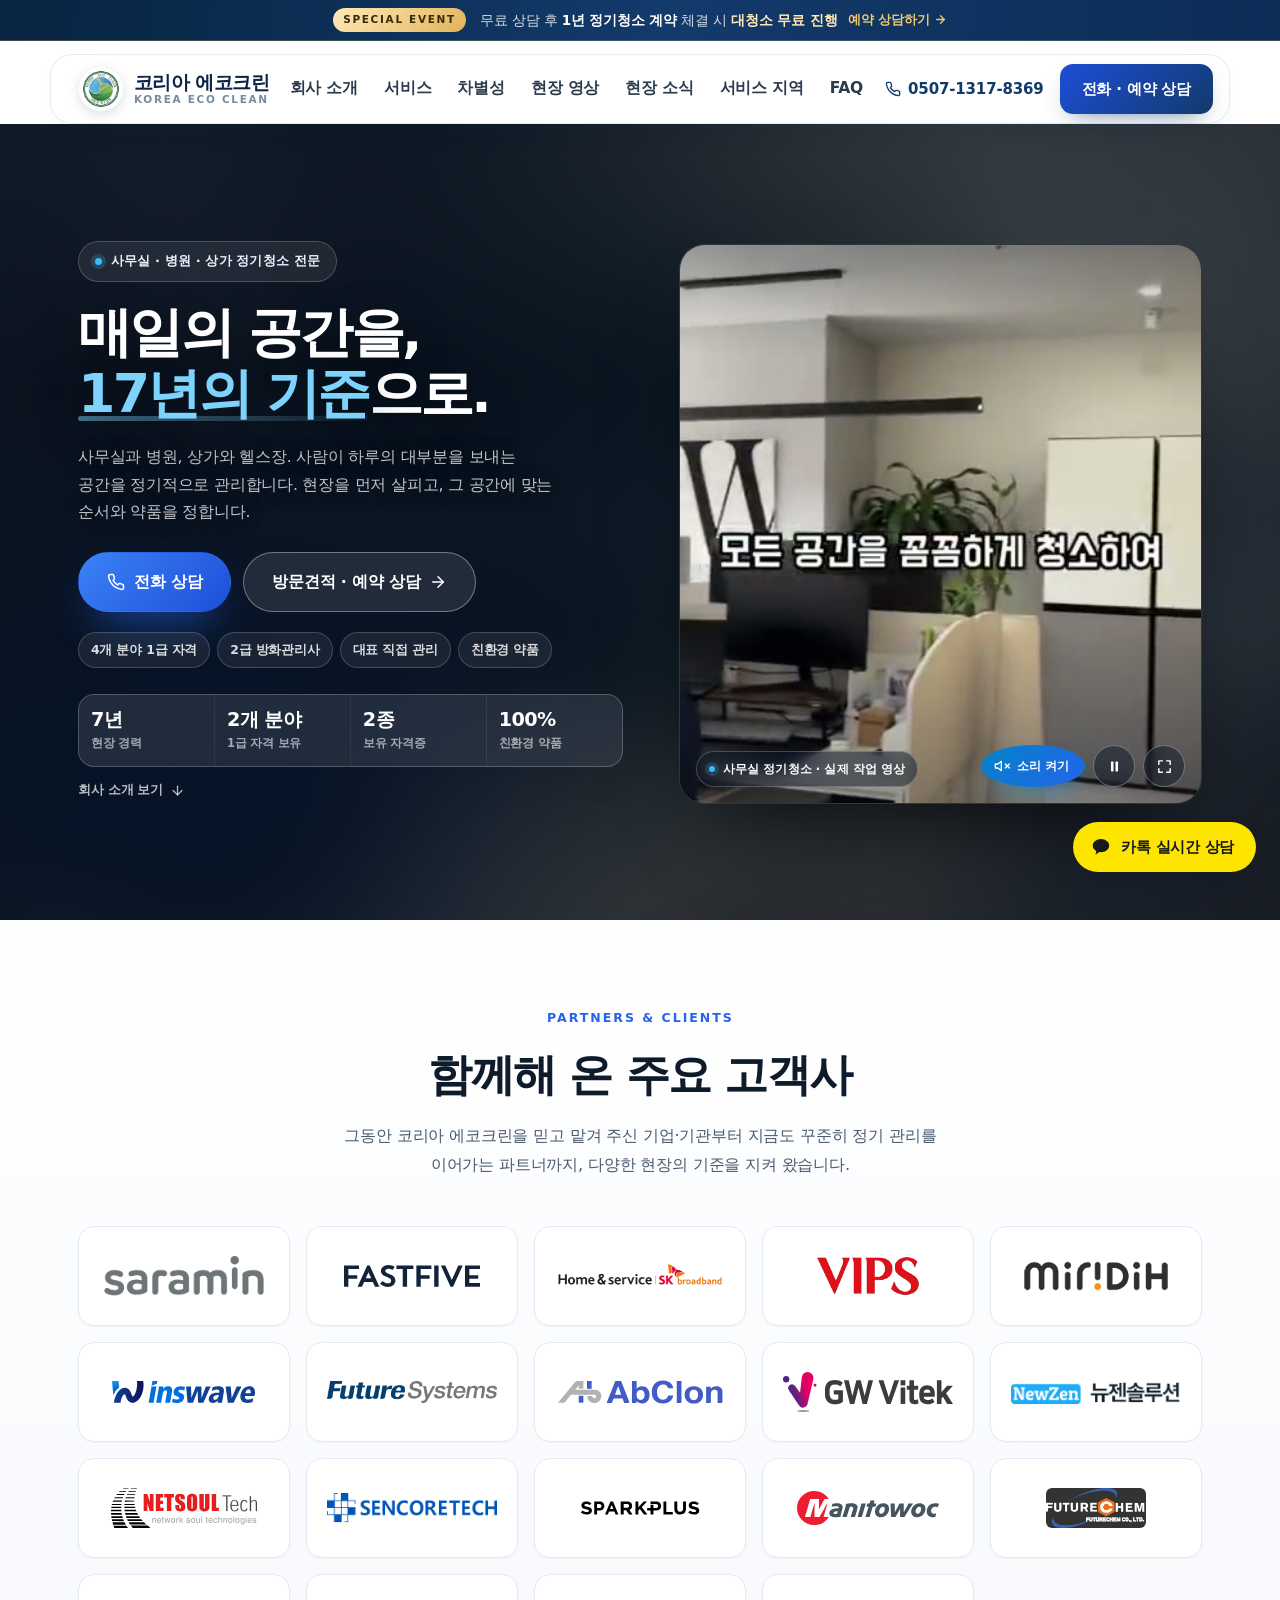
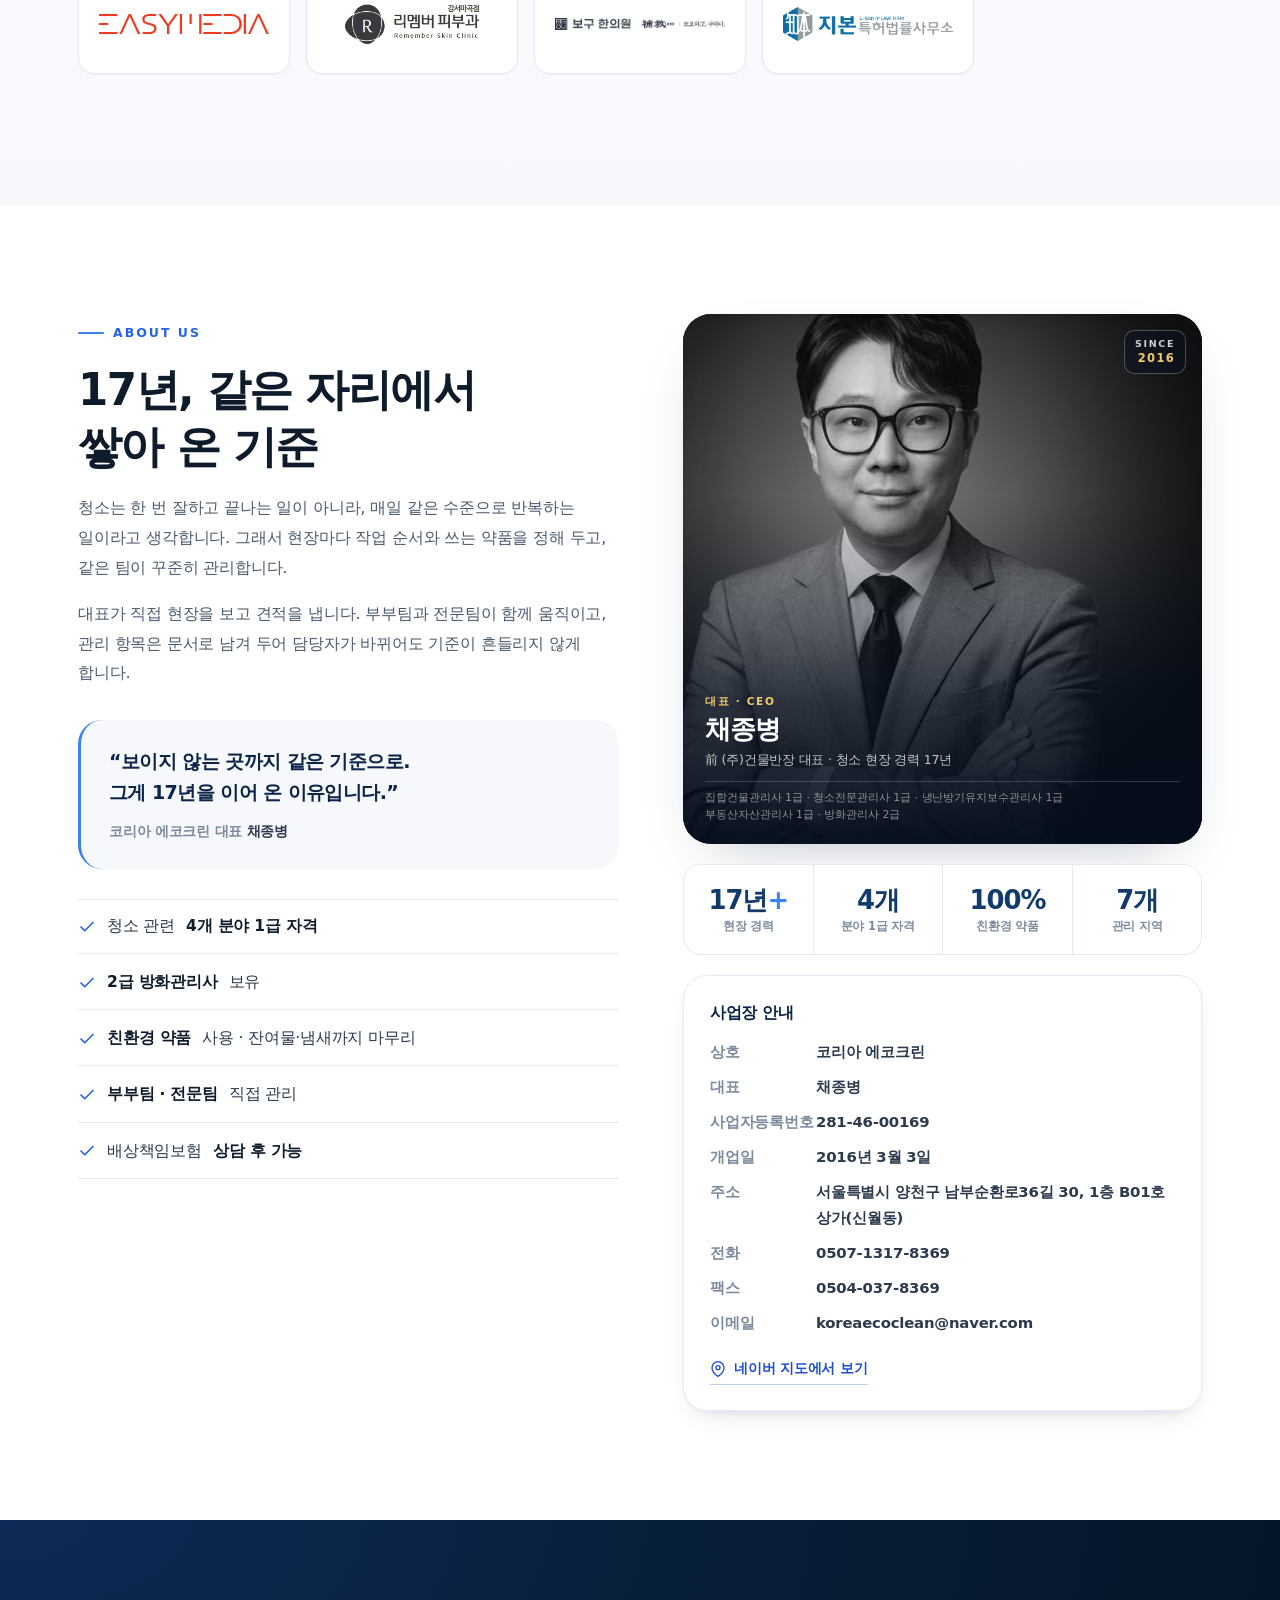
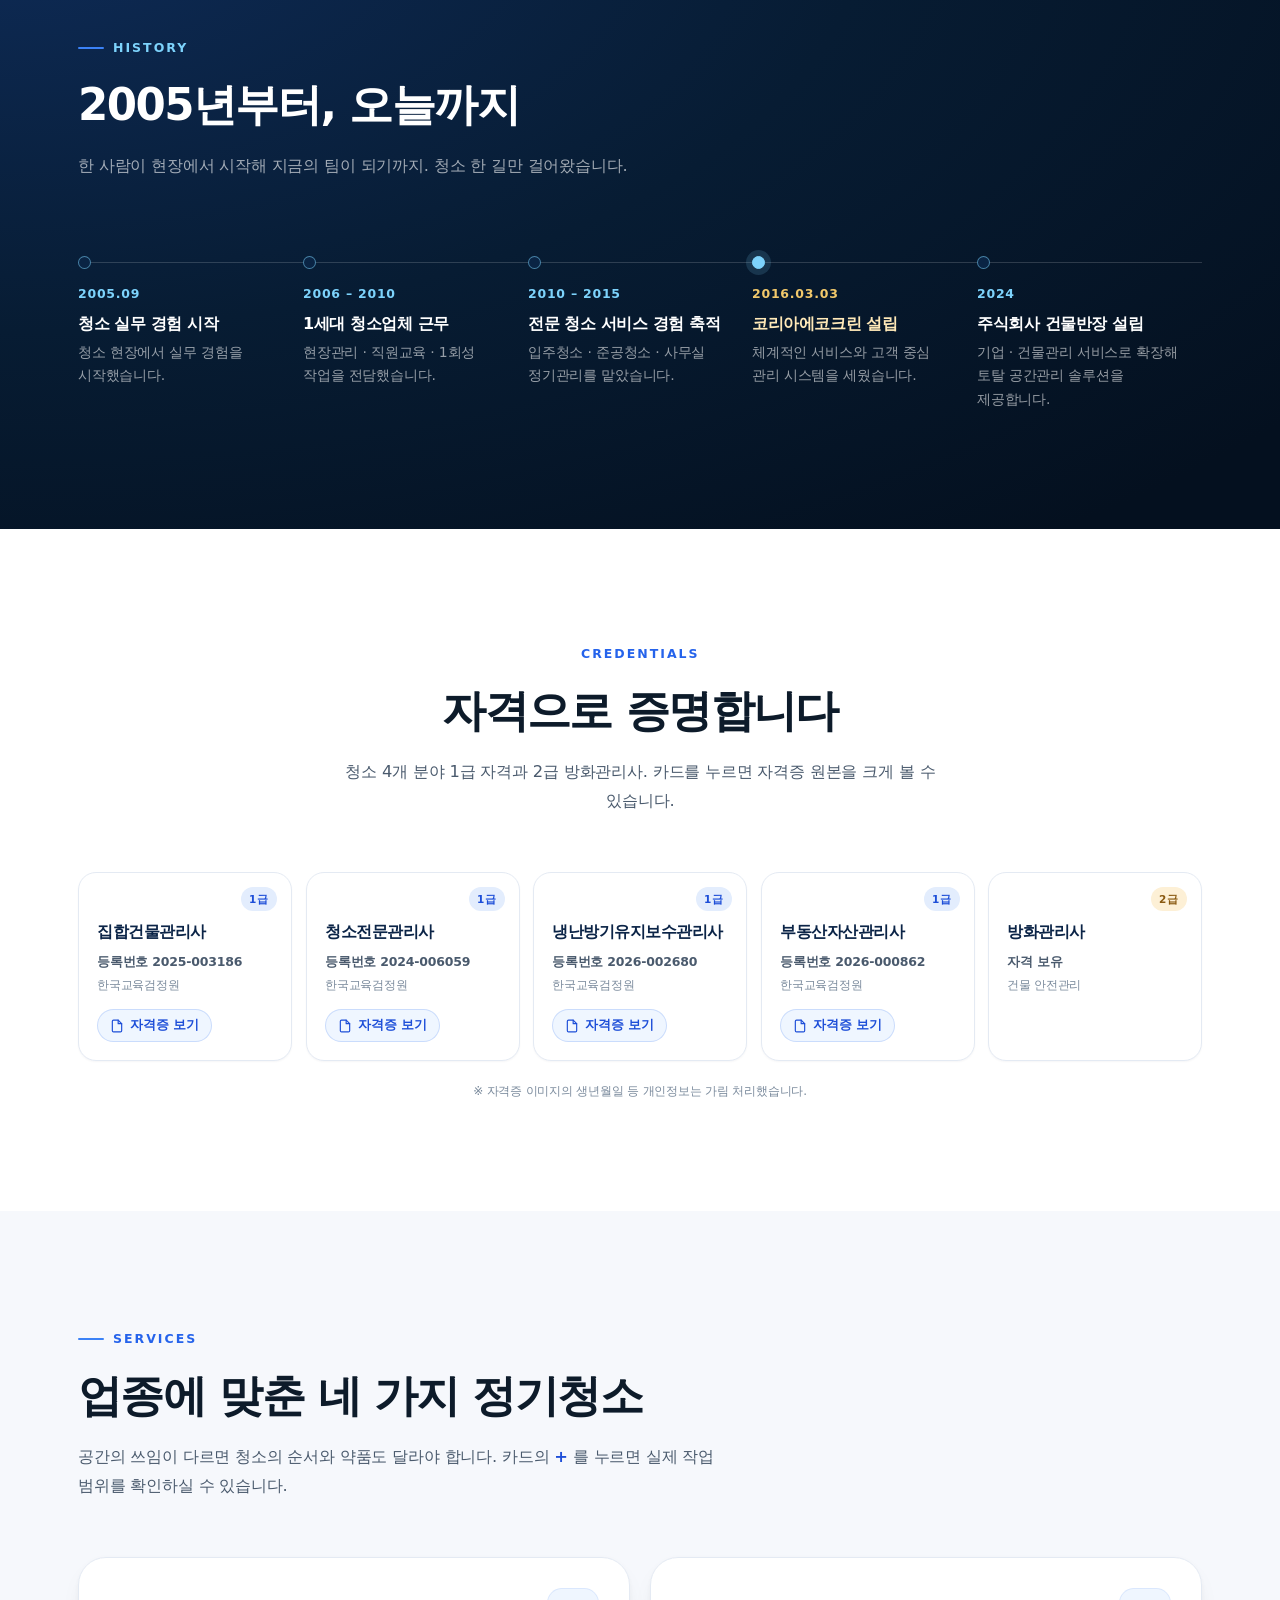
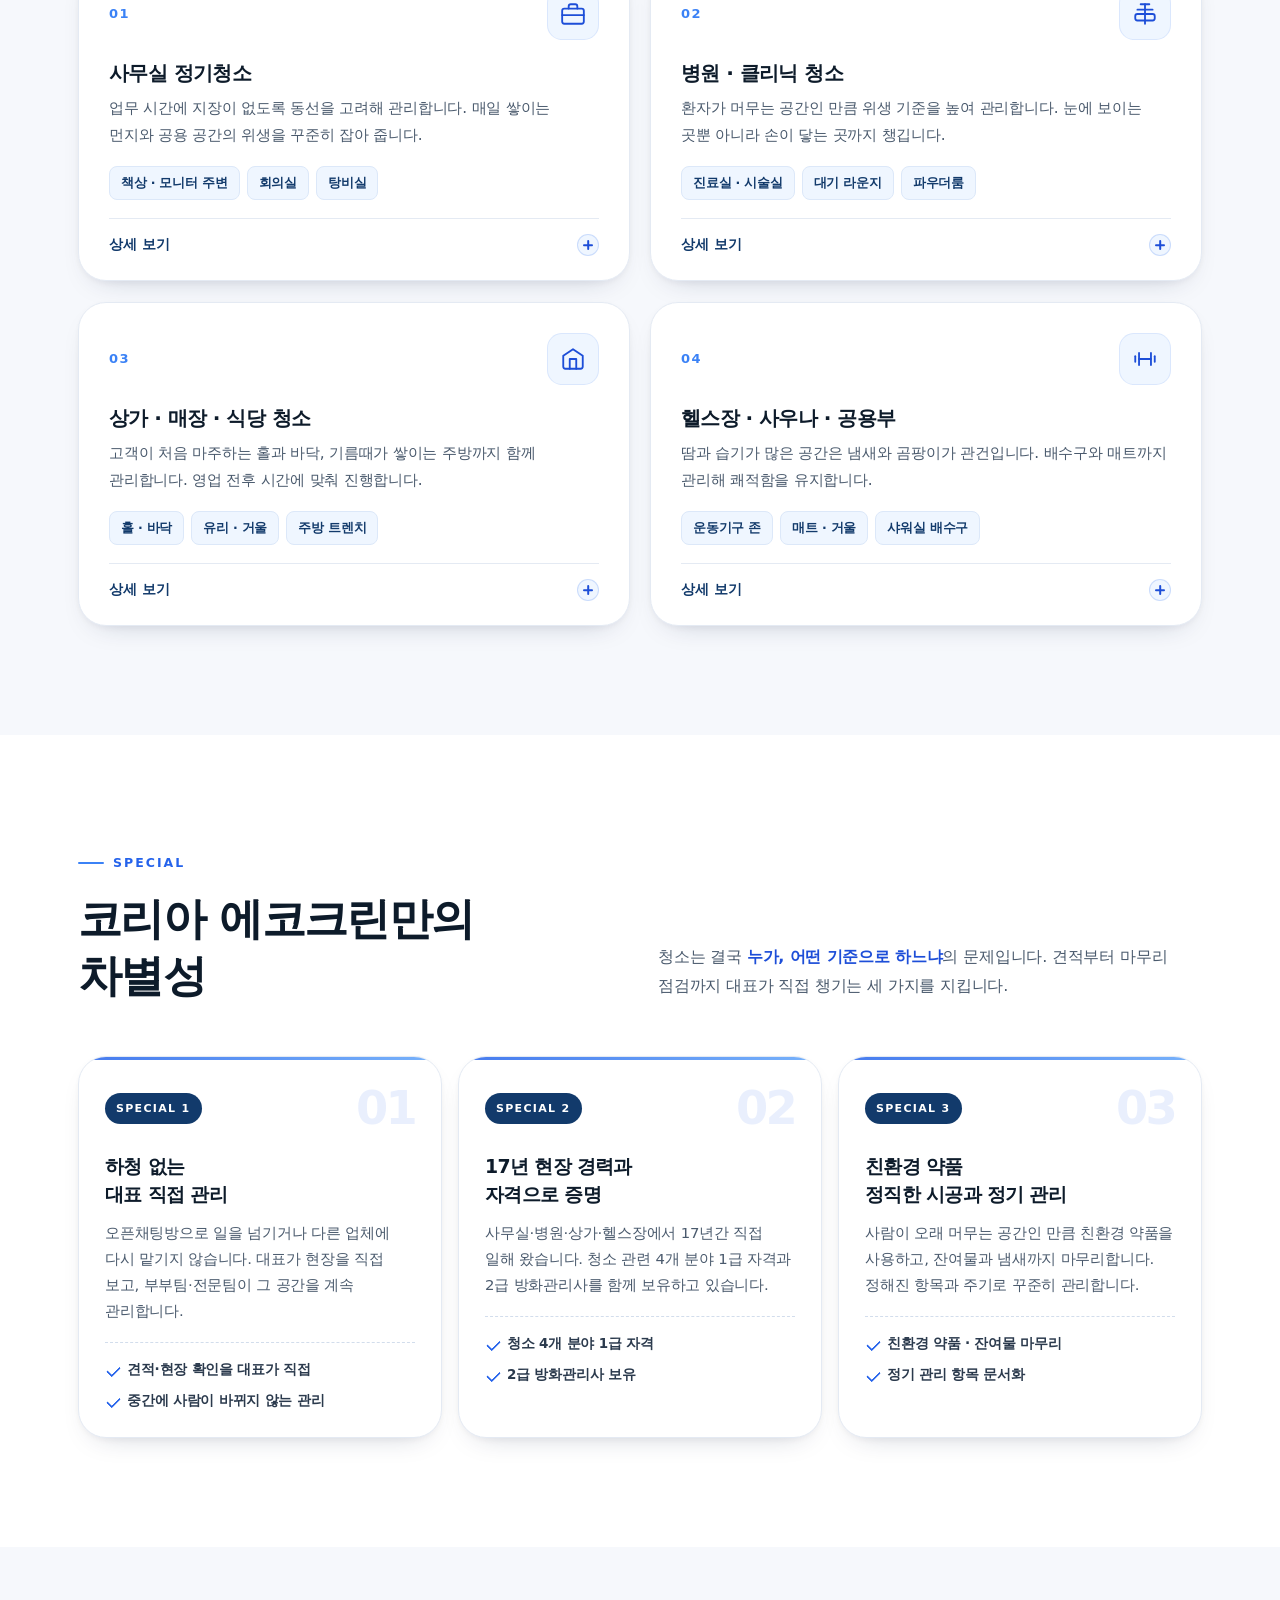
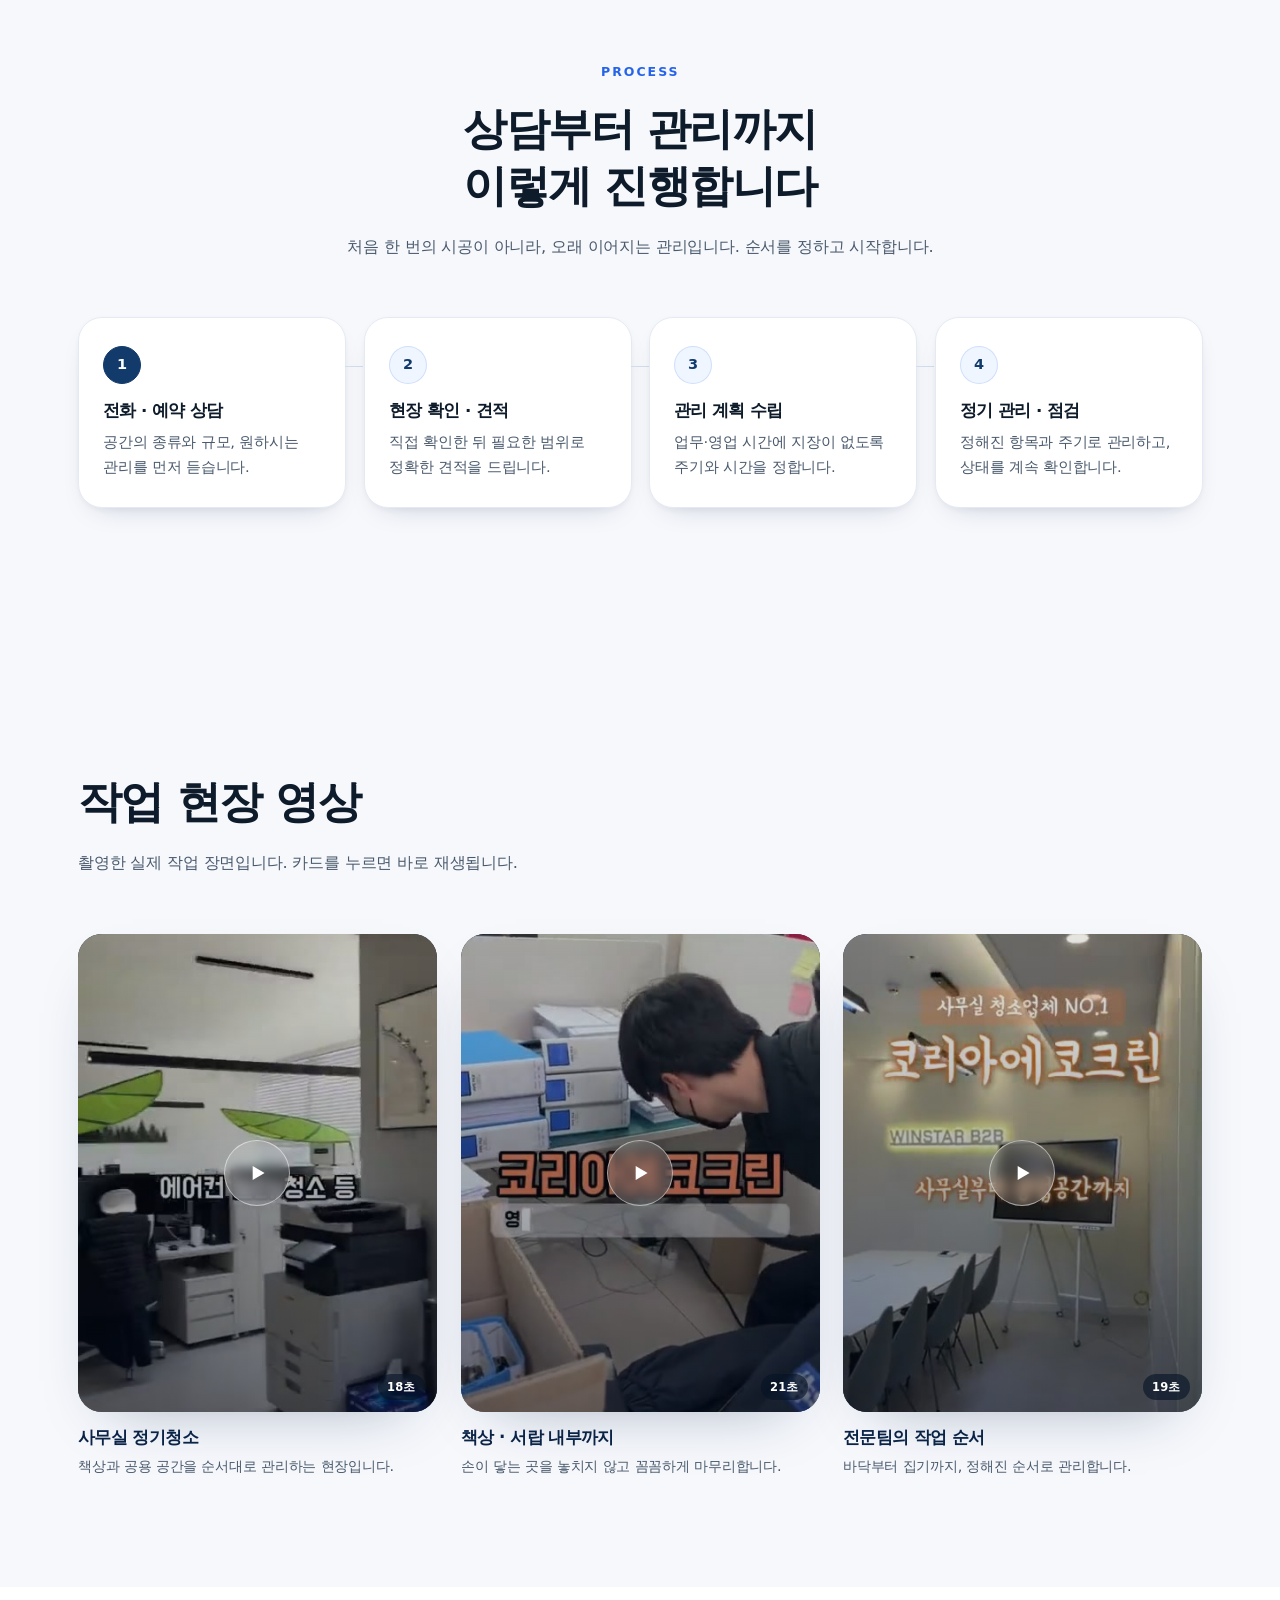
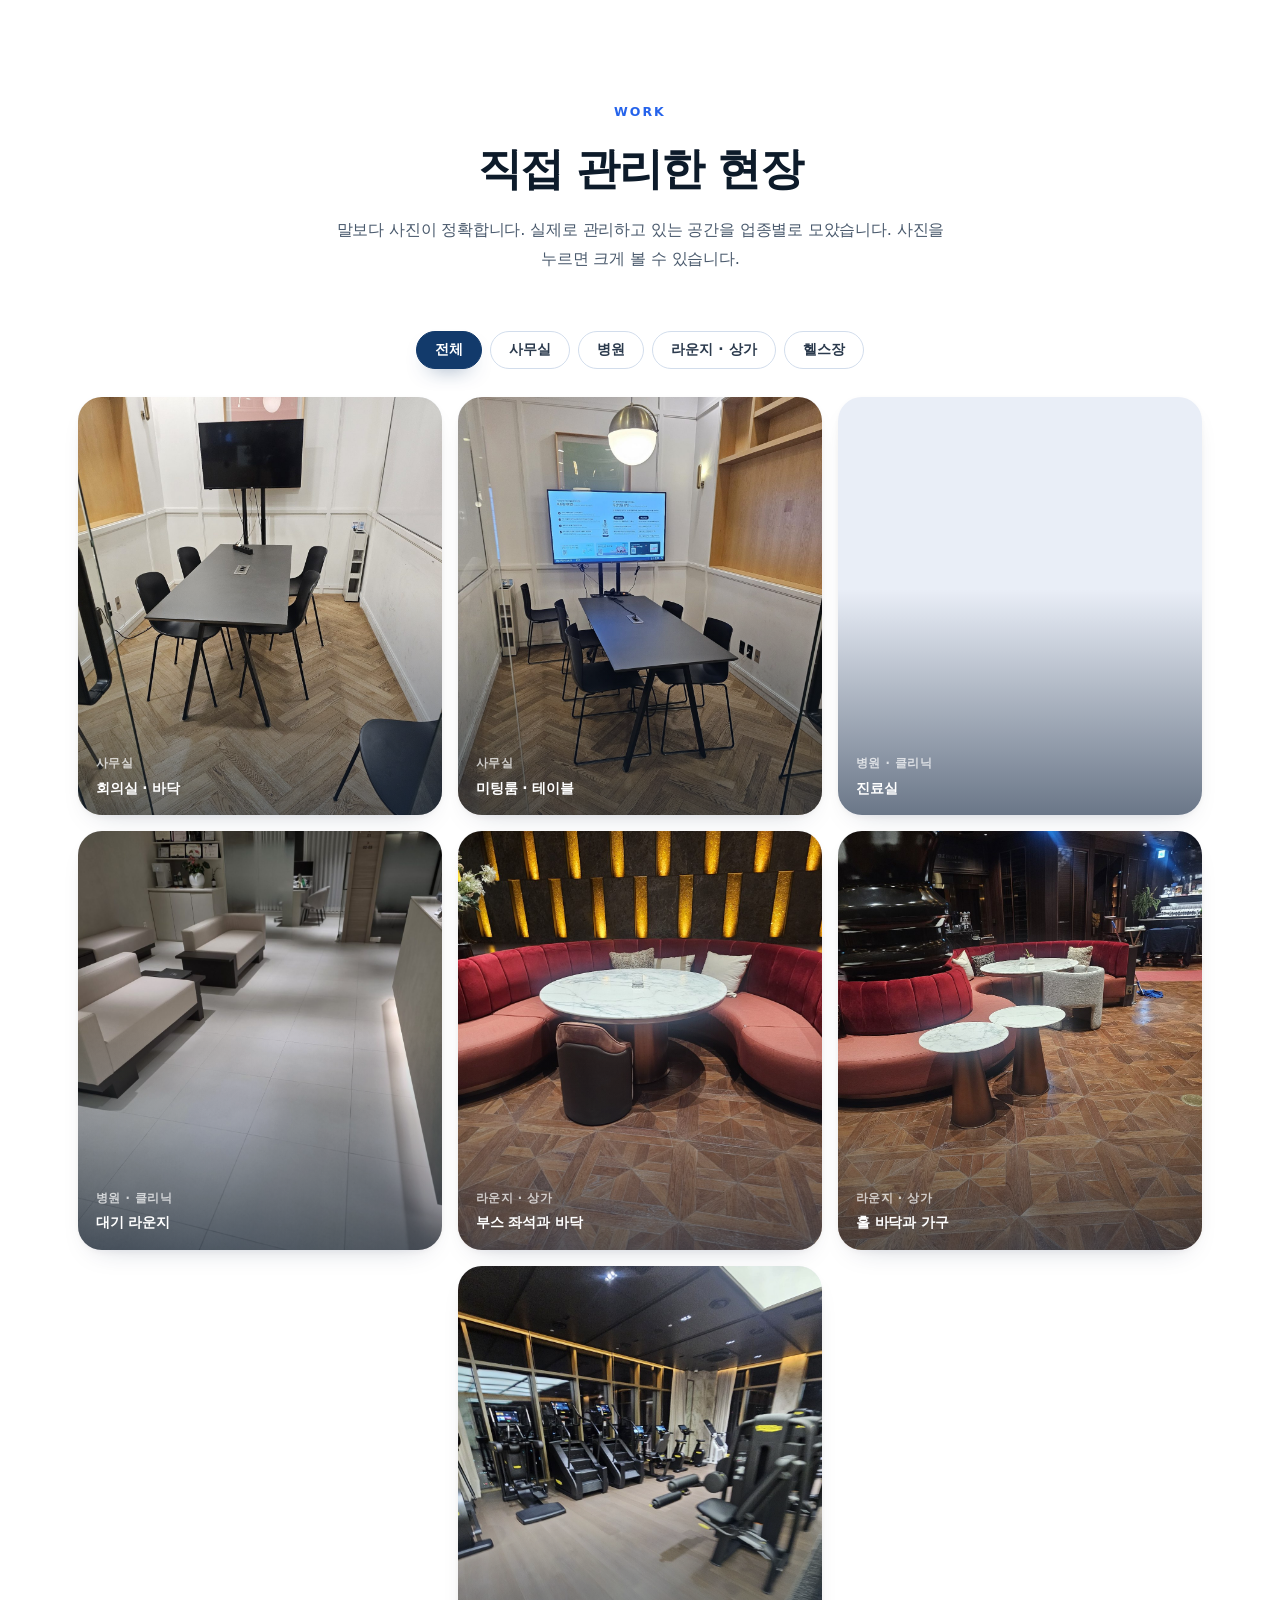
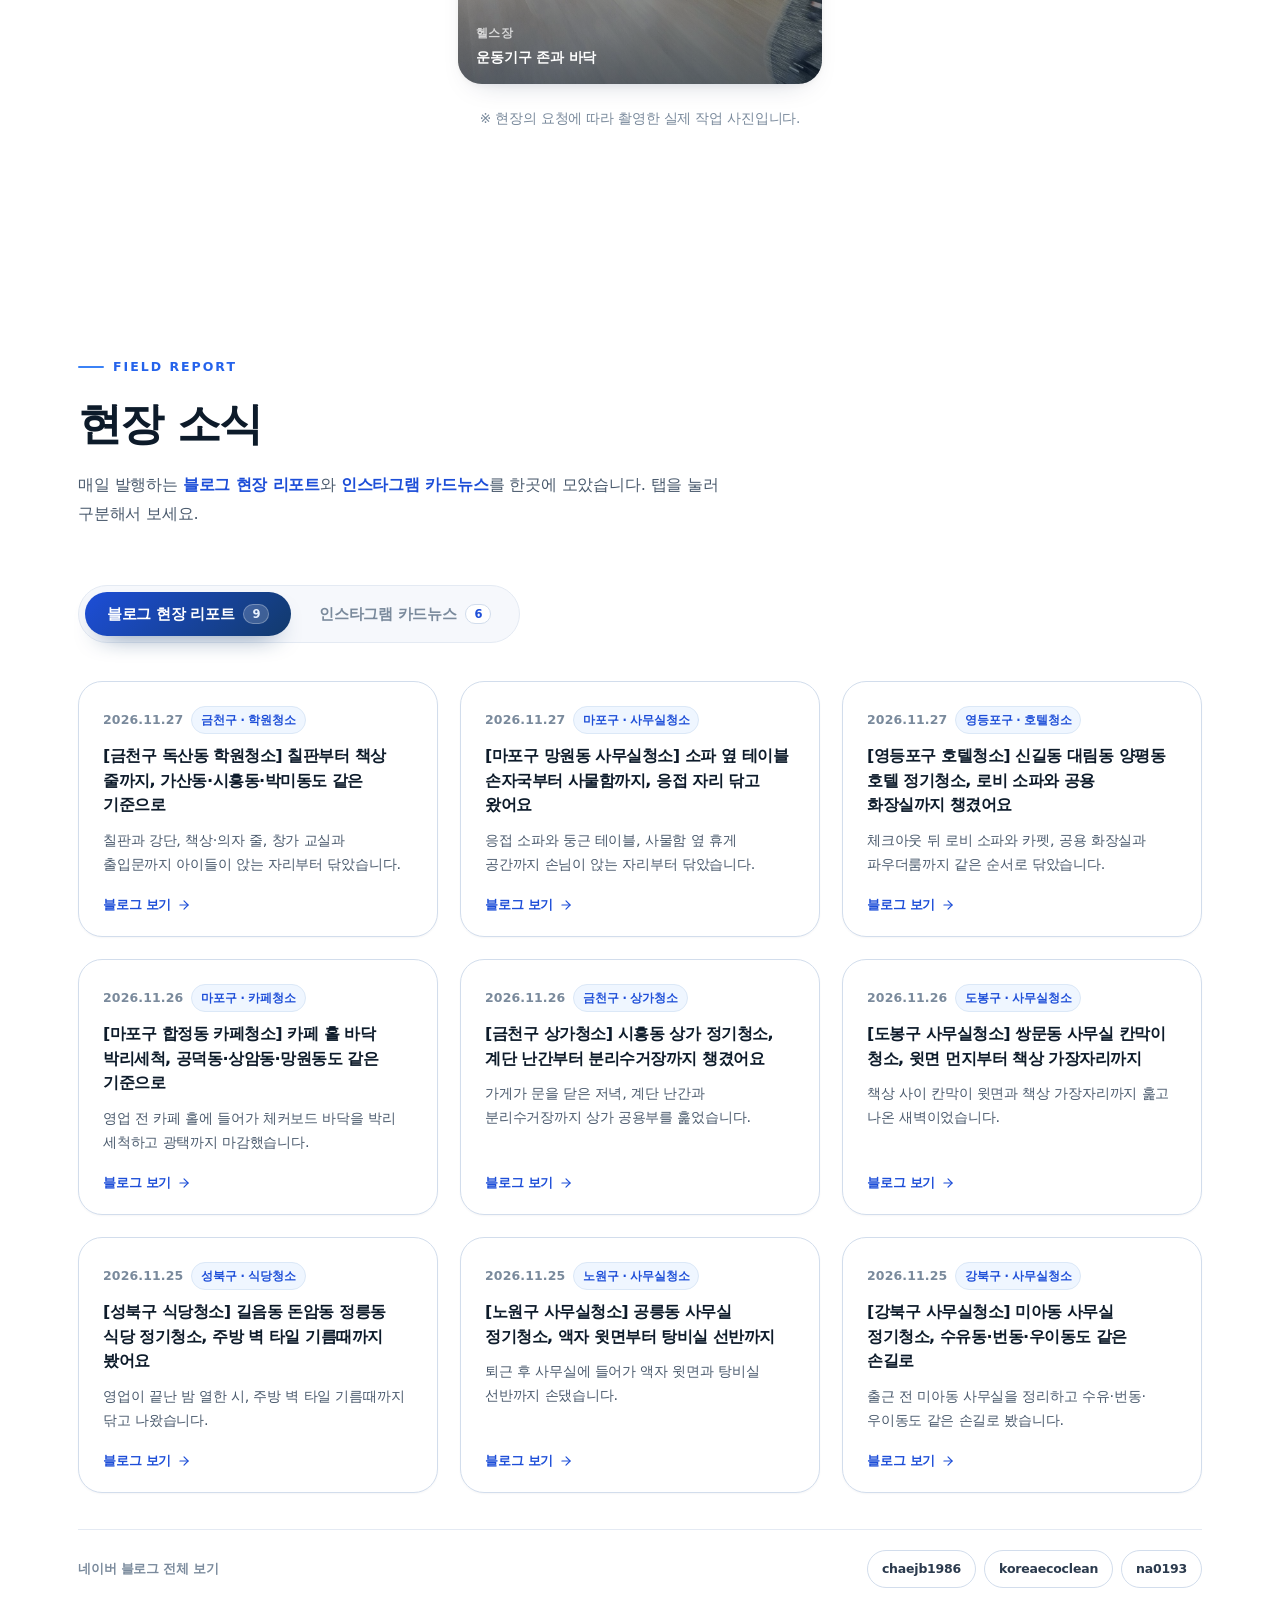
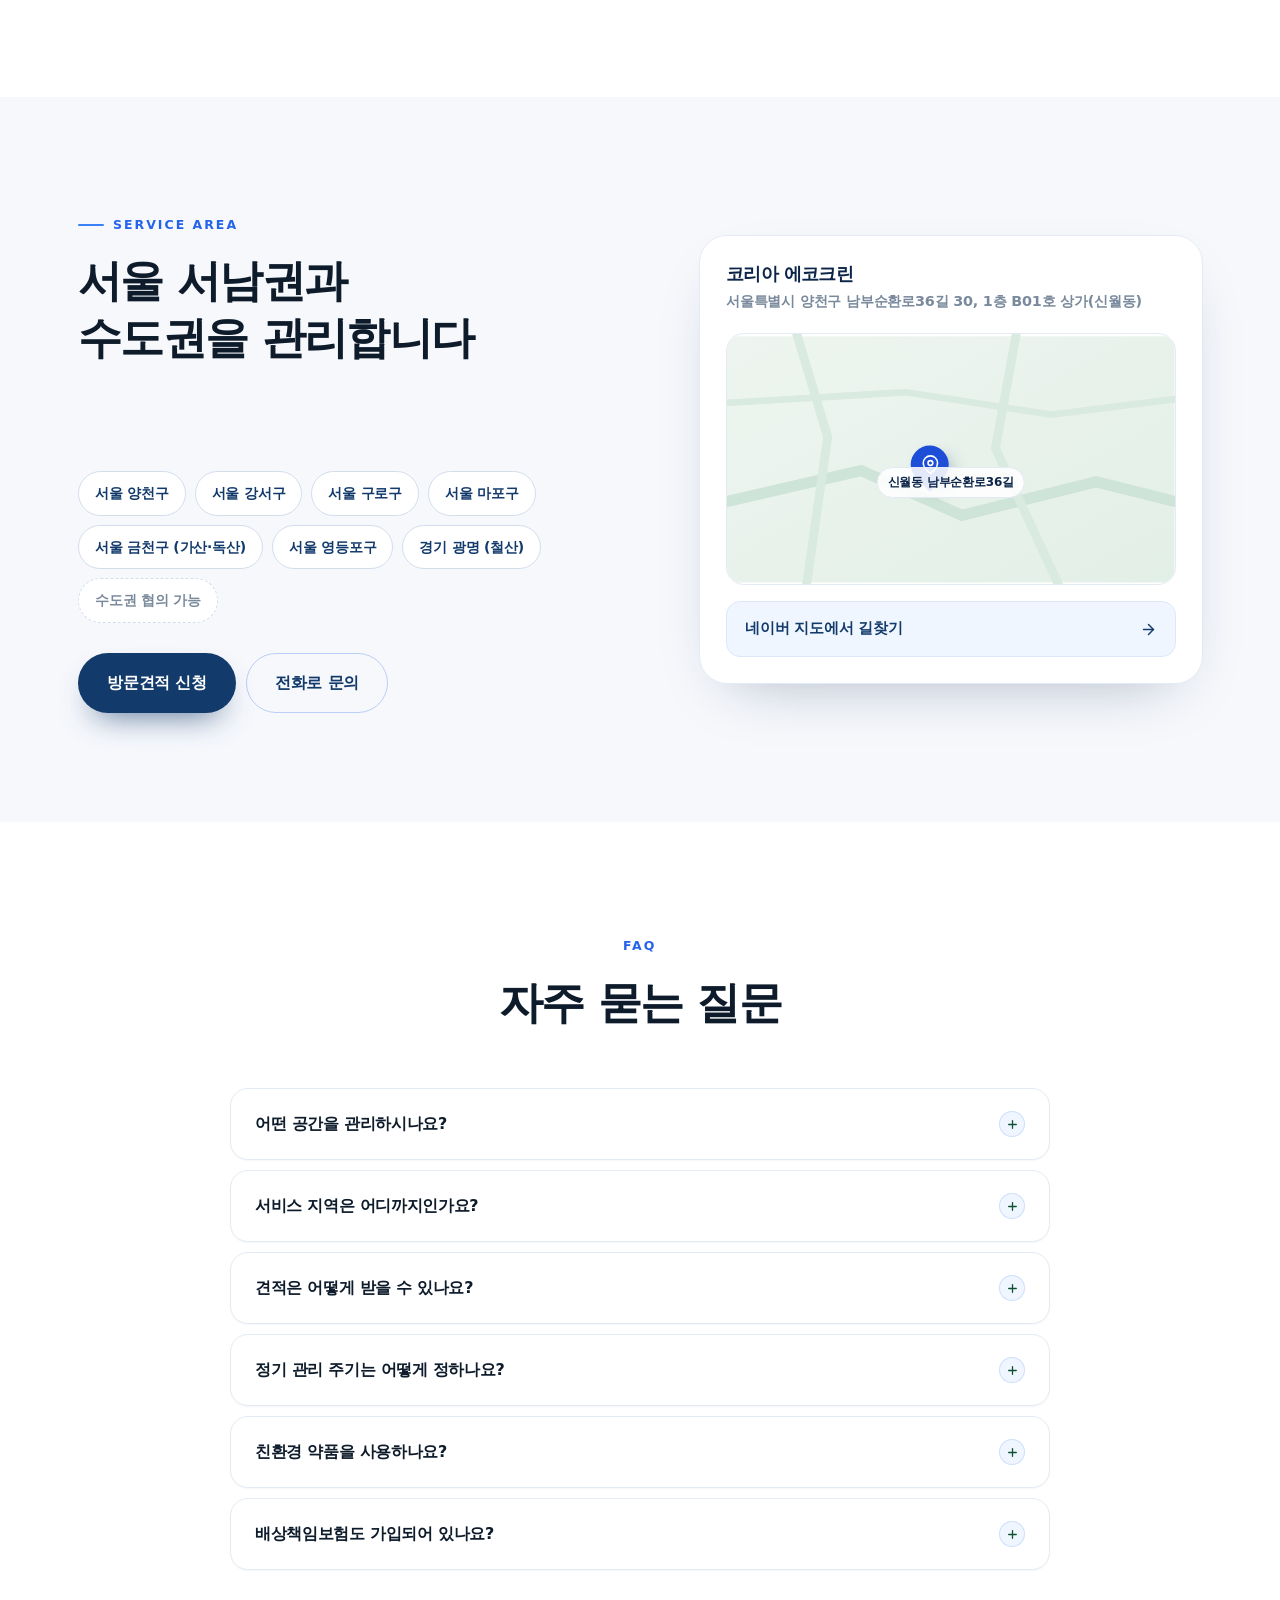
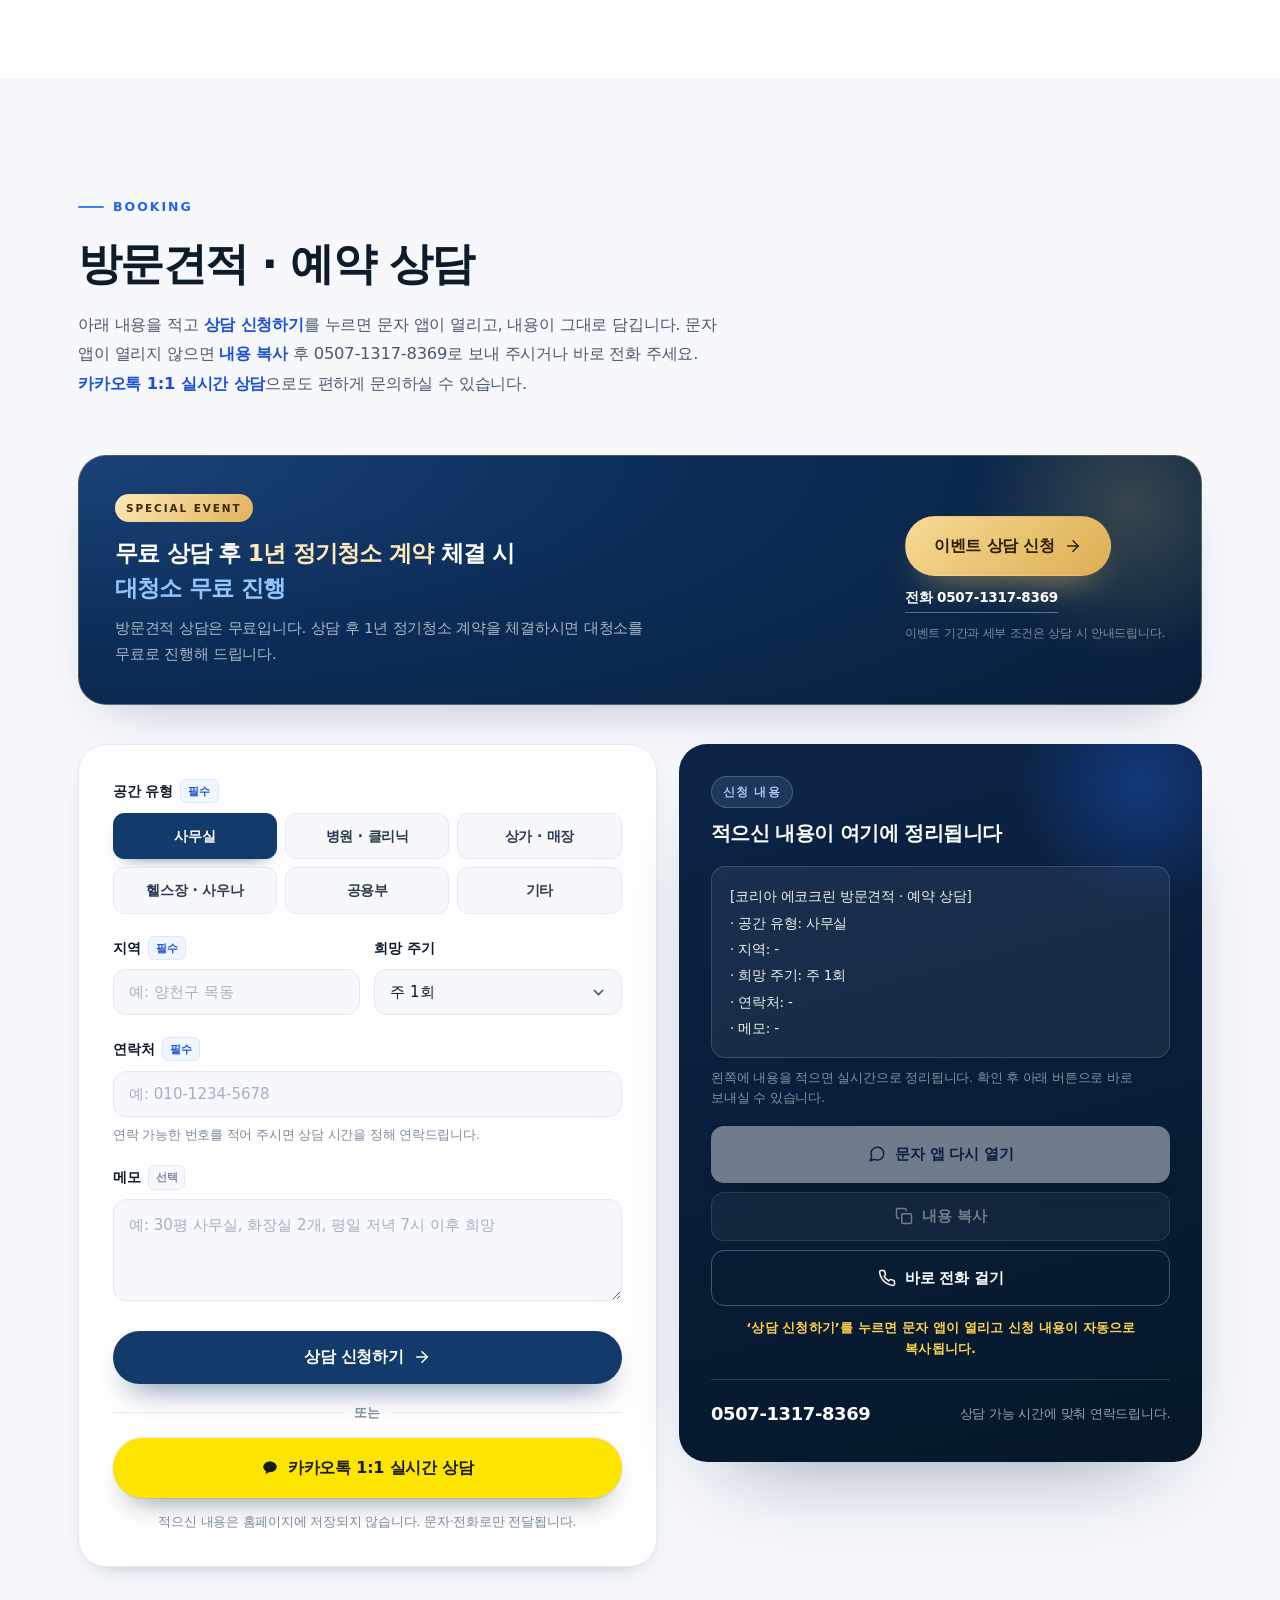
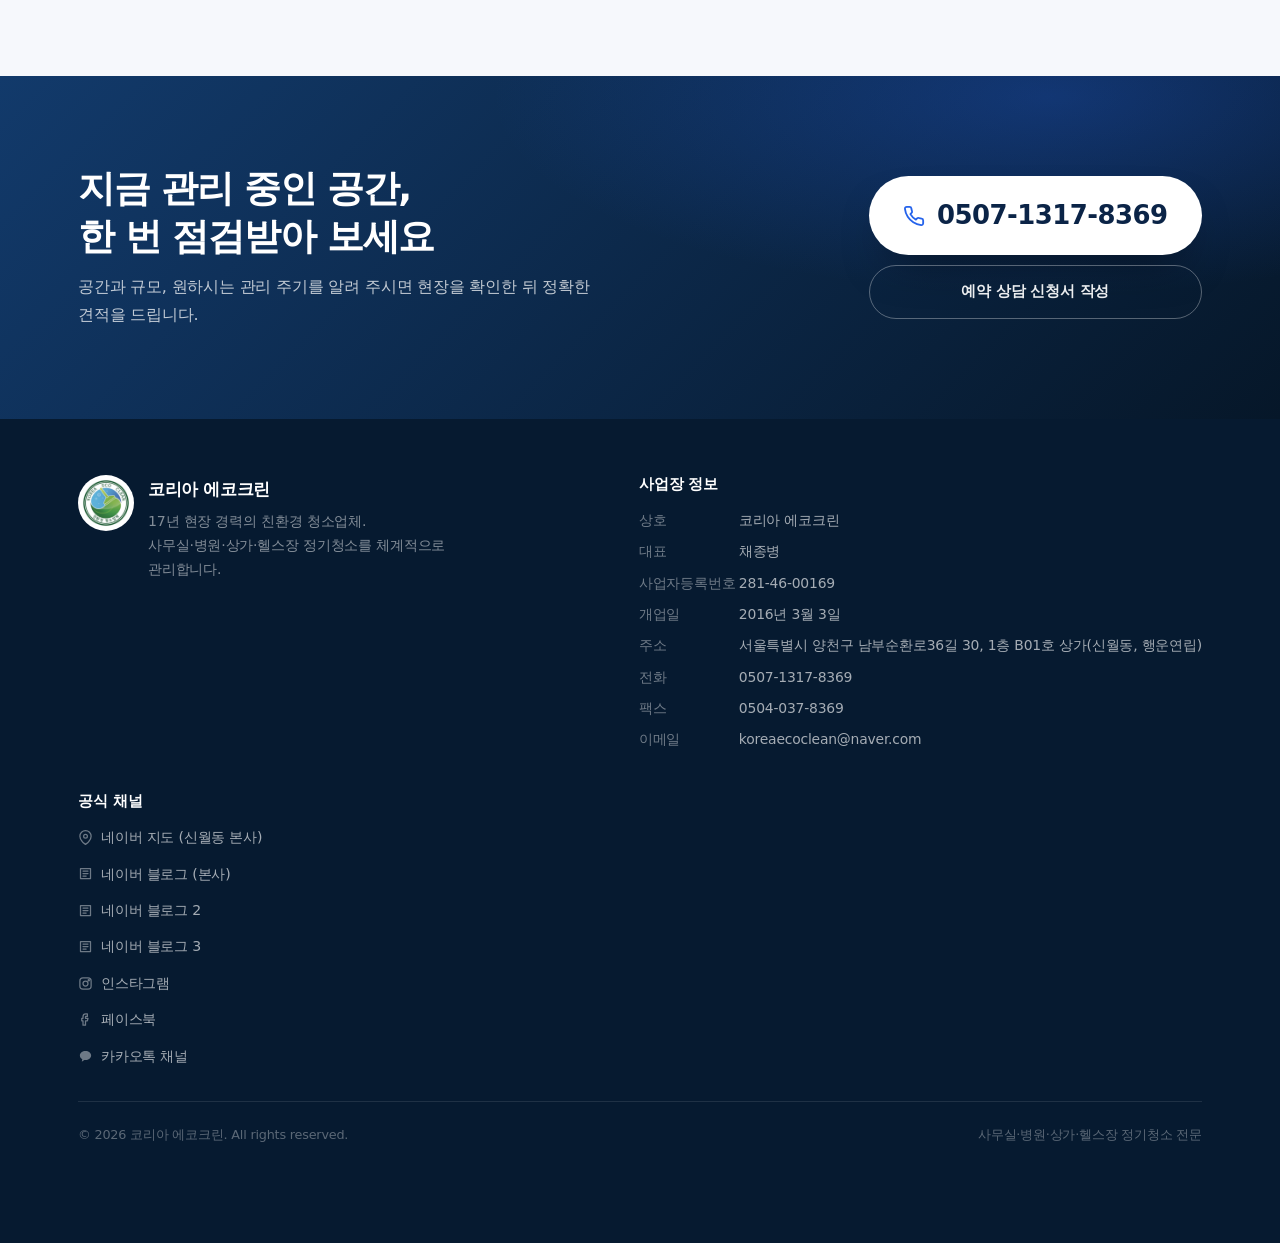
==== commit 5fb0d7f3: "블로그 현장 리포트: 2026-11-27 3번(na0193) 금천구 독산동 학원청소 카드 추가 (9건 유지)" ====
--- a/index.html
+++ b/index.html
@@ -934,6 +934,16 @@
       <div class="contents-panel" id="panelReport" role="tabpanel" aria-labelledby="tabReport" tabindex="0">
                 <ul class="report-grid">
           <li class="report-card reveal" data-reveal style="--d:1">
+            <a class="report-link" href="https://blog.naver.com/na0193/224494043007" target="_blank" rel="noopener">
+              <span class="report-top"><span class="report-date">2026.11.27</span><span class="report-badge">금천구 · 학원청소</span></span>
+              <h3 class="report-title">[금천구 독산동 학원청소] 칠판부터 책상 줄까지, 가산동·시흥동·박미동도 같은 기준으로</h3>
+              <p class="report-sum">칠판과 강단, 책상·의자 줄, 창가 교실과 출입문까지 아이들이 앉는 자리부터 닦았습니다.</p>
+              <span class="report-more">블로그 보기
+                <svg viewBox="0 0 24 24" fill="none" stroke="currentColor" stroke-width="2" stroke-linecap="round" stroke-linejoin="round" aria-hidden="true"><line x1="5" y1="12" x2="19" y2="12"/><polyline points="12 5 19 12 12 19"/></svg>
+              </span>
+            </a>
+          </li>
+          <li class="report-card reveal" data-reveal style="--d:1">
             <a class="report-link" href="https://blog.naver.com/koreaecoclean/224494026393" target="_blank" rel="noopener">
               <span class="report-top"><span class="report-date">2026.11.27</span><span class="report-badge">마포구 · 사무실청소</span></span>
               <h3 class="report-title">[마포구 망원동 사무실청소] 소파 옆 테이블 손자국부터 사물함까지, 응접 자리 닦고 왔어요</h3>
@@ -1008,16 +1018,6 @@
               <span class="report-top"><span class="report-date">2026.11.25</span><span class="report-badge">강북구 · 사무실청소</span></span>
               <h3 class="report-title">[강북구 사무실청소] 미아동 사무실 정기청소, 수유동·번동·우이동도 같은 손길로</h3>
               <p class="report-sum">출근 전 미아동 사무실을 정리하고 수유·번동·우이동도 같은 손길로 봤습니다.</p>
-              <span class="report-more">블로그 보기
-                <svg viewBox="0 0 24 24" fill="none" stroke="currentColor" stroke-width="2" stroke-linecap="round" stroke-linejoin="round" aria-hidden="true"><line x1="5" y1="12" x2="19" y2="12"/><polyline points="12 5 19 12 12 19"/></svg>
-              </span>
-            </a>
-          </li>
-          <li class="report-card reveal" data-reveal style="--d:1">
-            <a class="report-link" href="https://blog.naver.com/chaejb1986/224489330701" target="_blank" rel="noopener">
-              <span class="report-top"><span class="report-date">2026.11.24</span><span class="report-badge">강서구 · 학원청소</span></span>
-              <h3 class="report-title">[강서구 학원청소] 화곡동 내발산동 마곡동 학원 정기청소, 자습실 책상 안쪽까지 봤어요</h3>
-              <p class="report-sum">새벽에 자습실 책상 안쪽까지 들여다보며 학원 한 바퀴를 돌았습니다.</p>
               <span class="report-more">블로그 보기
                 <svg viewBox="0 0 24 24" fill="none" stroke="currentColor" stroke-width="2" stroke-linecap="round" stroke-linejoin="round" aria-hidden="true"><line x1="5" y1="12" x2="19" y2="12"/><polyline points="12 5 19 12 12 19"/></svg>
               </span>
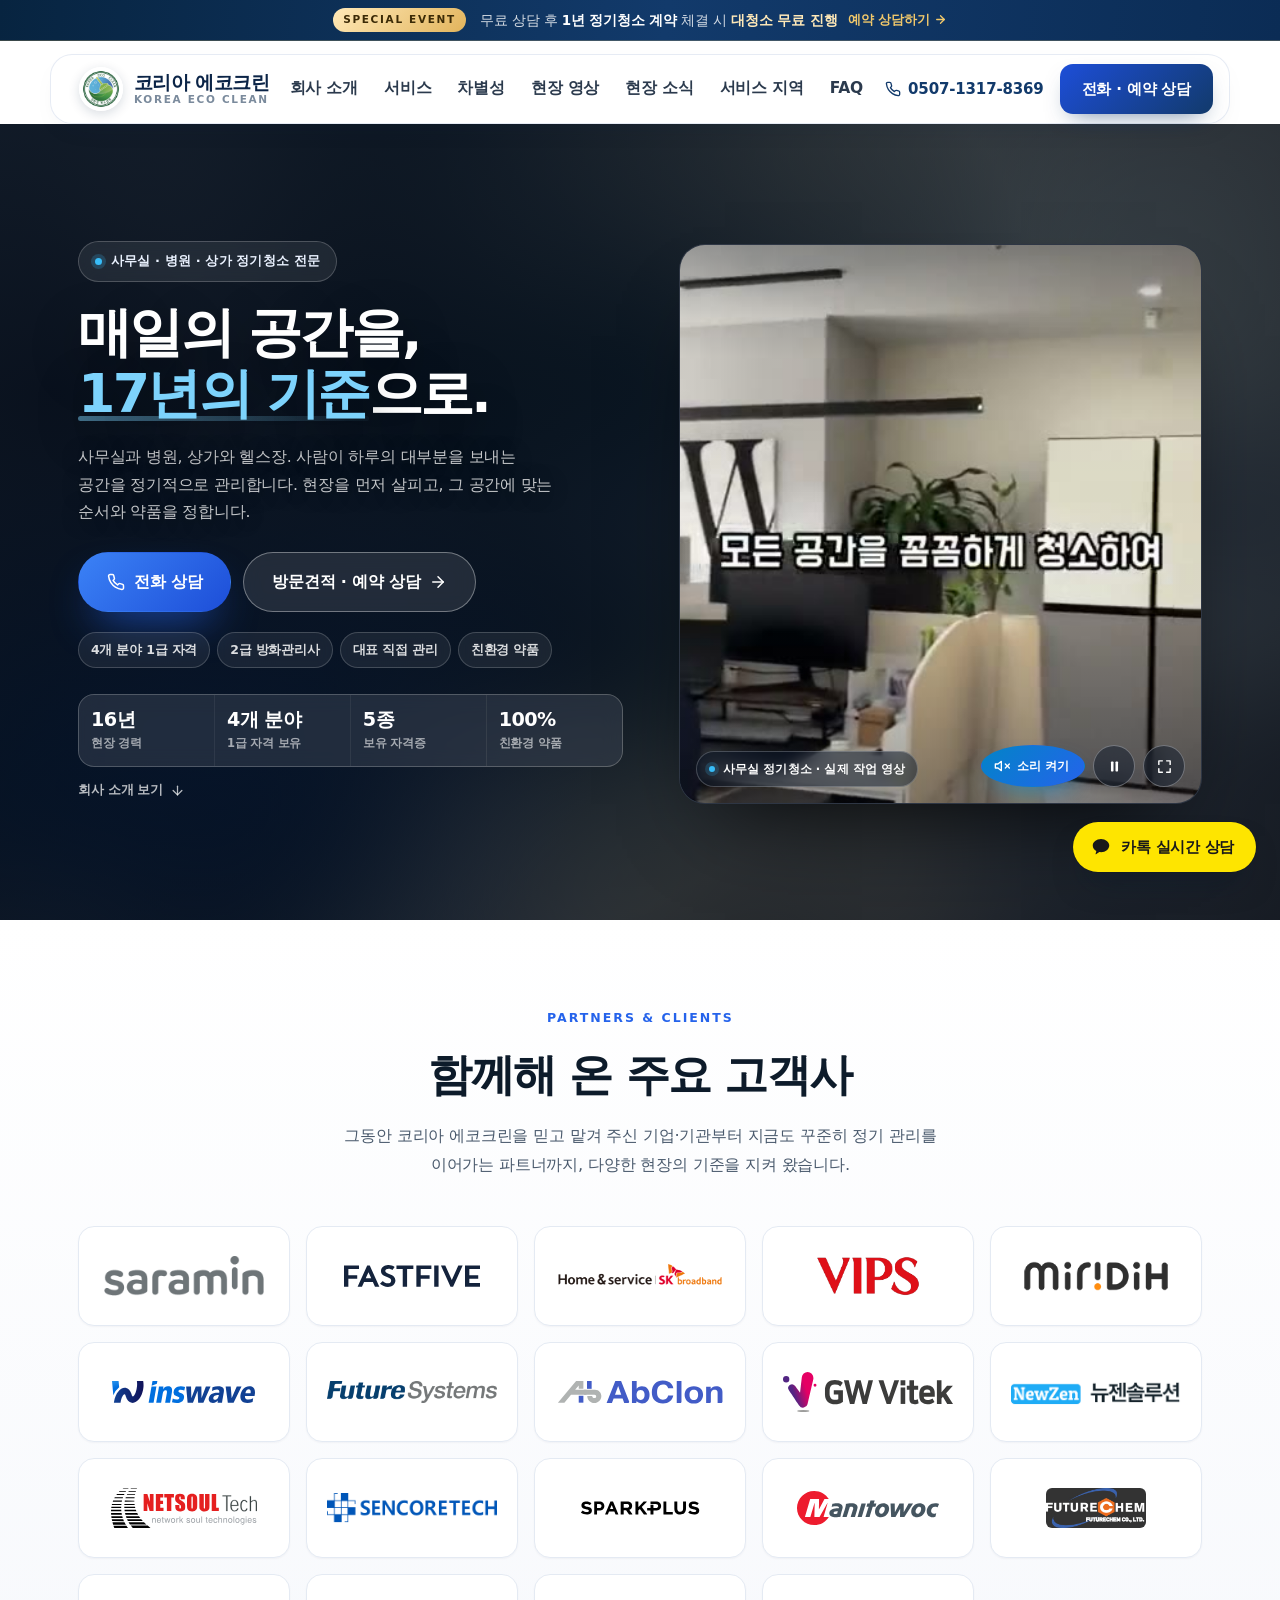
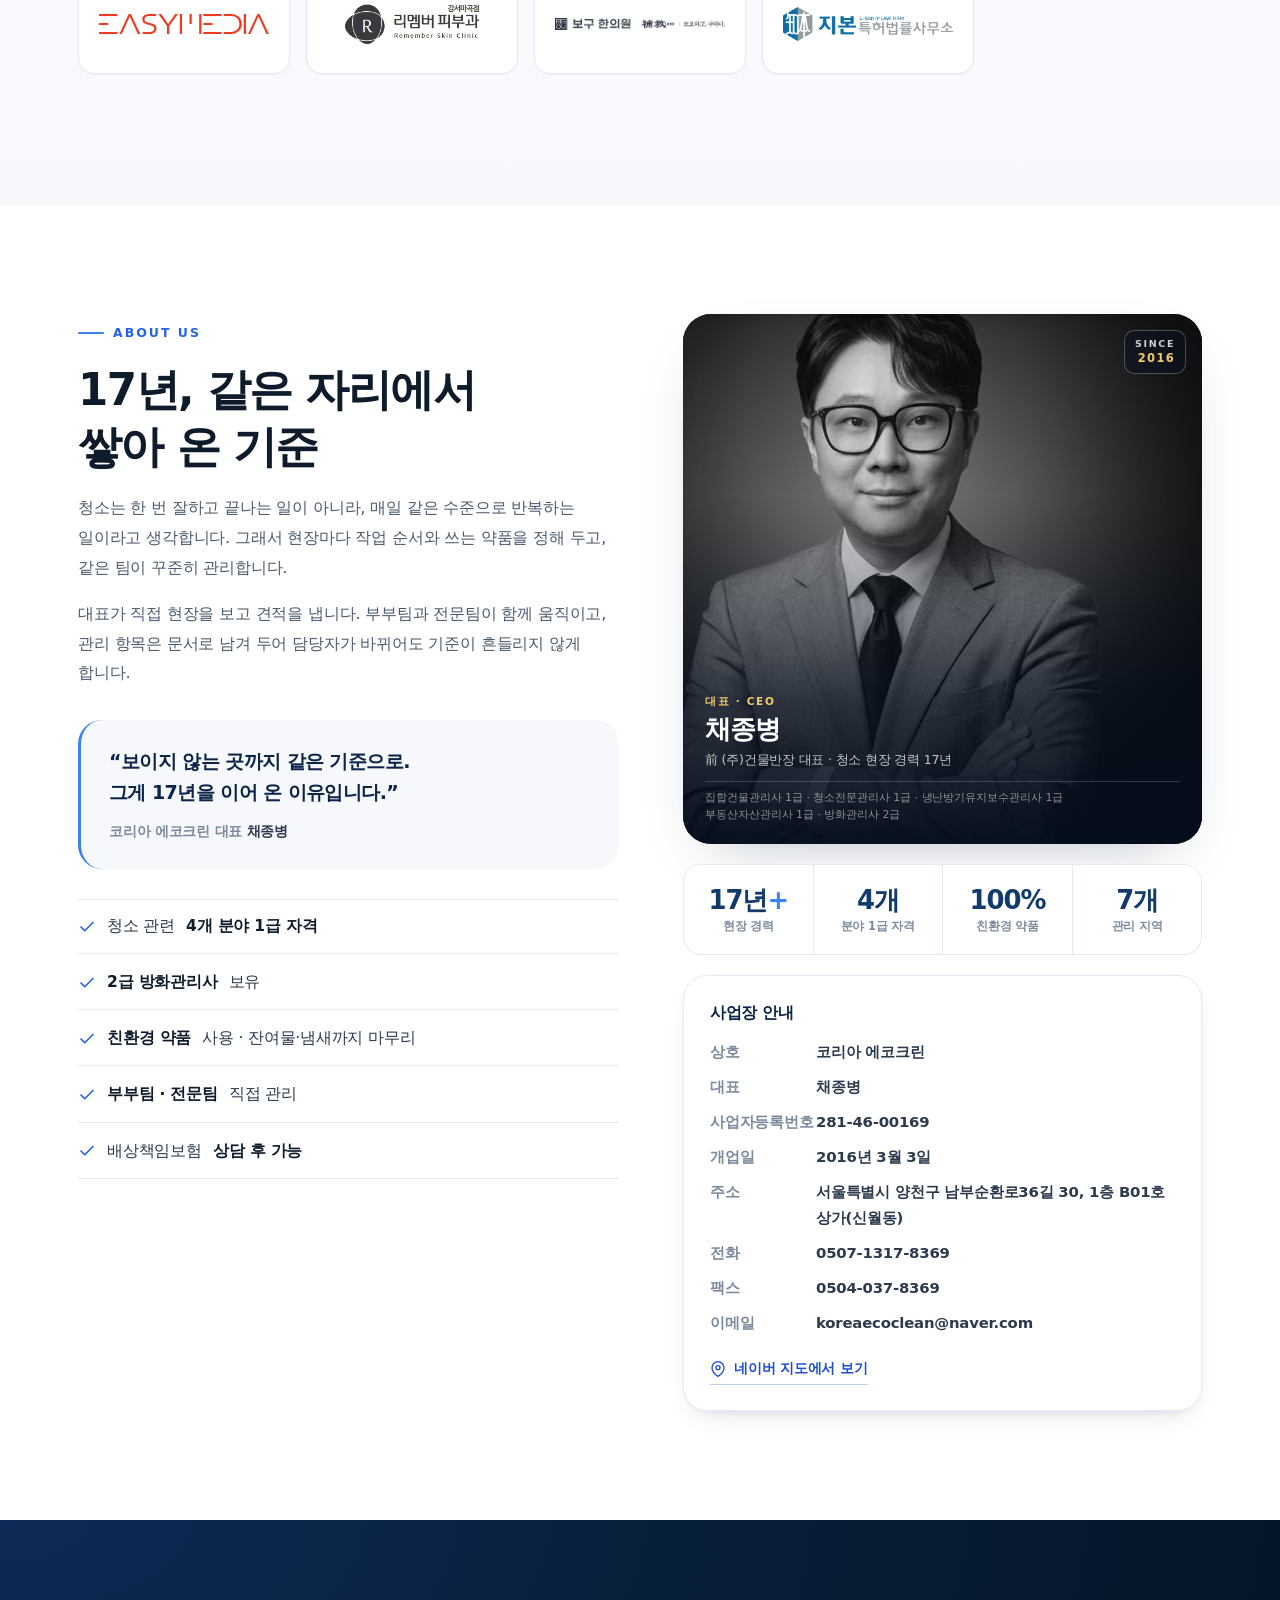
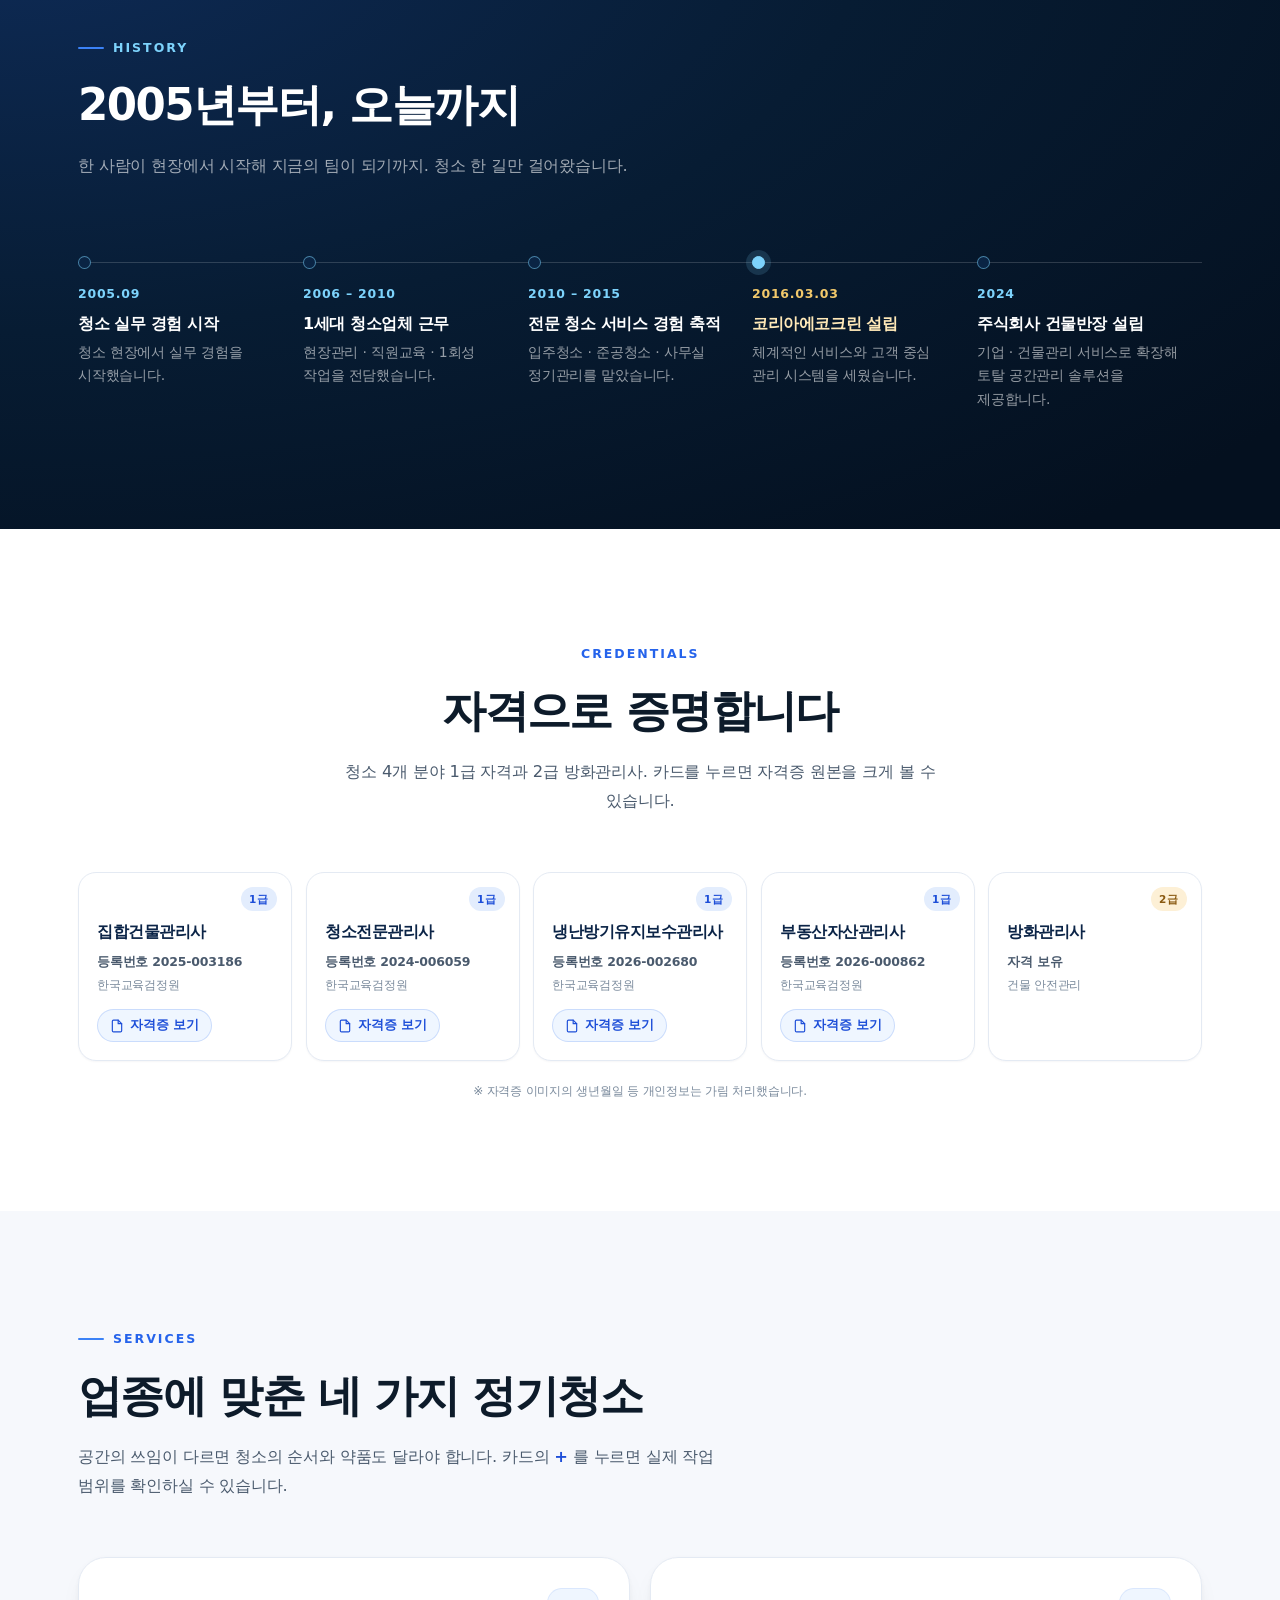
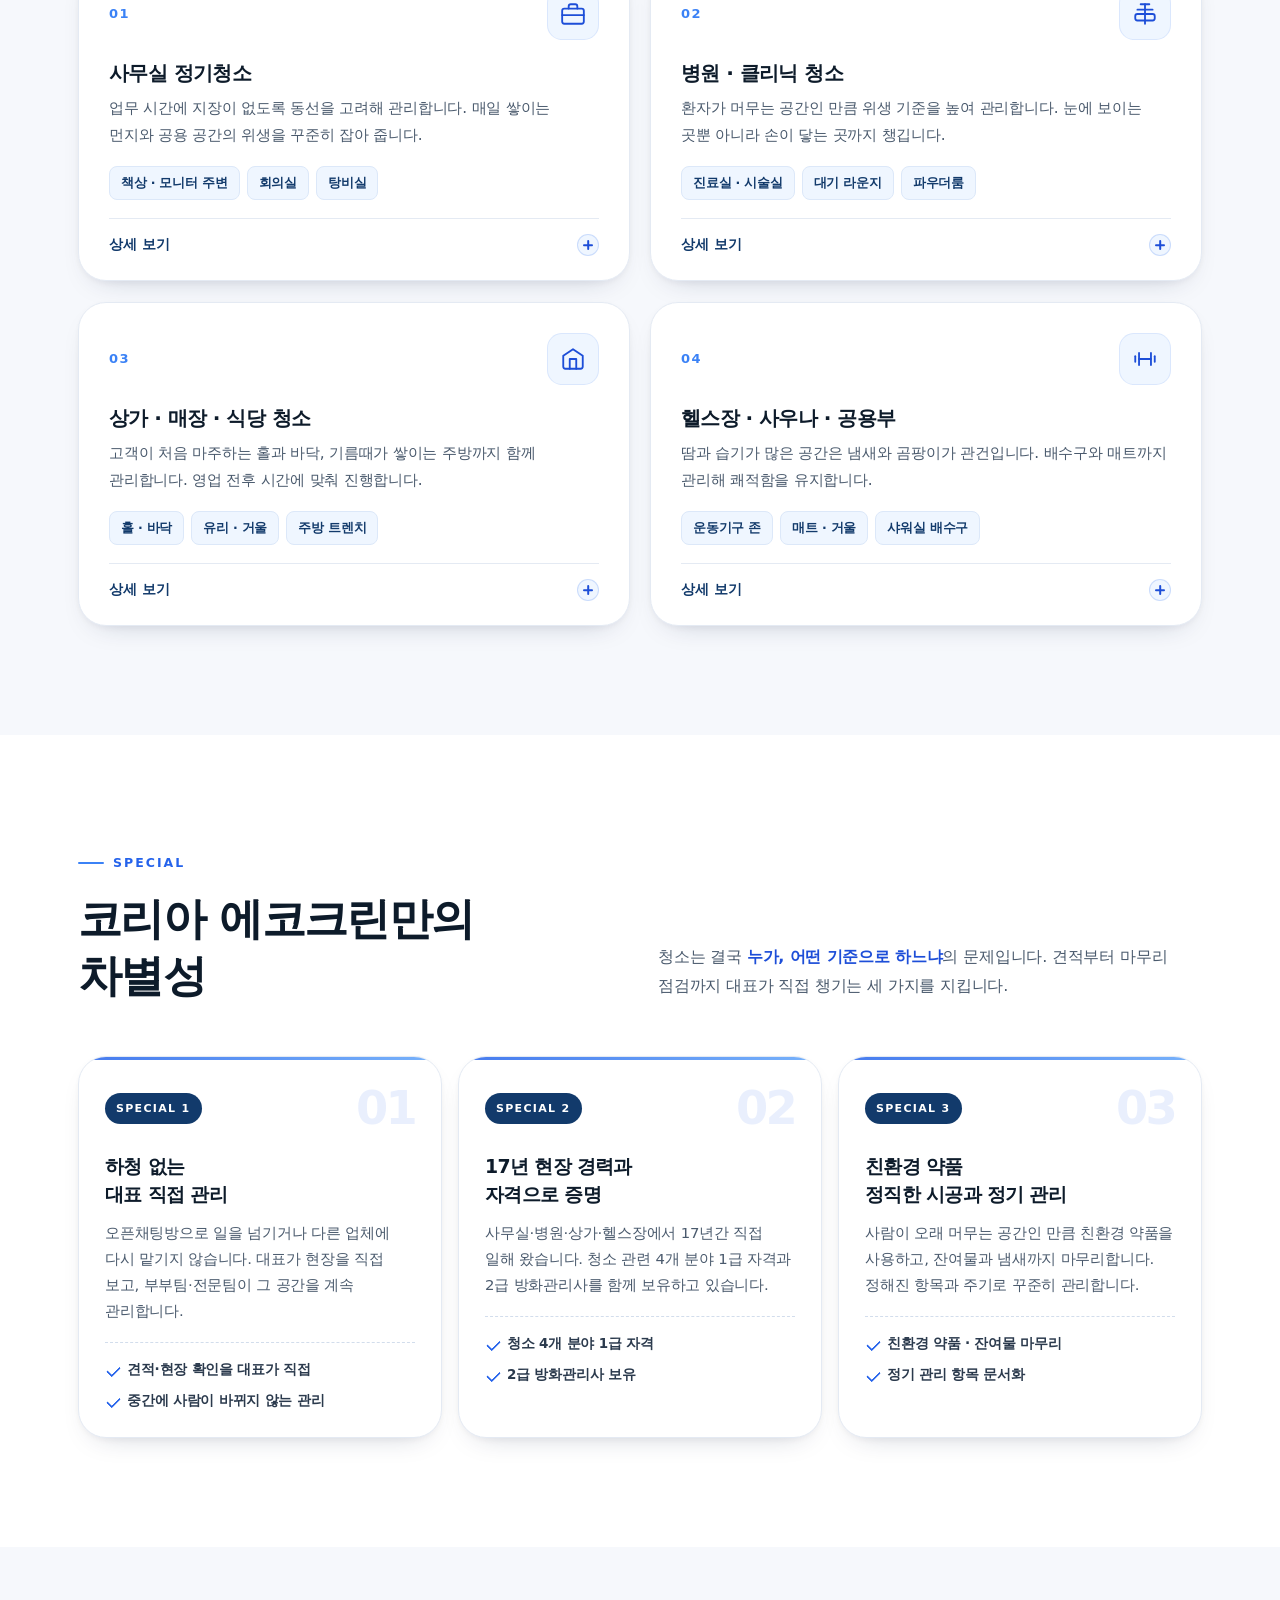
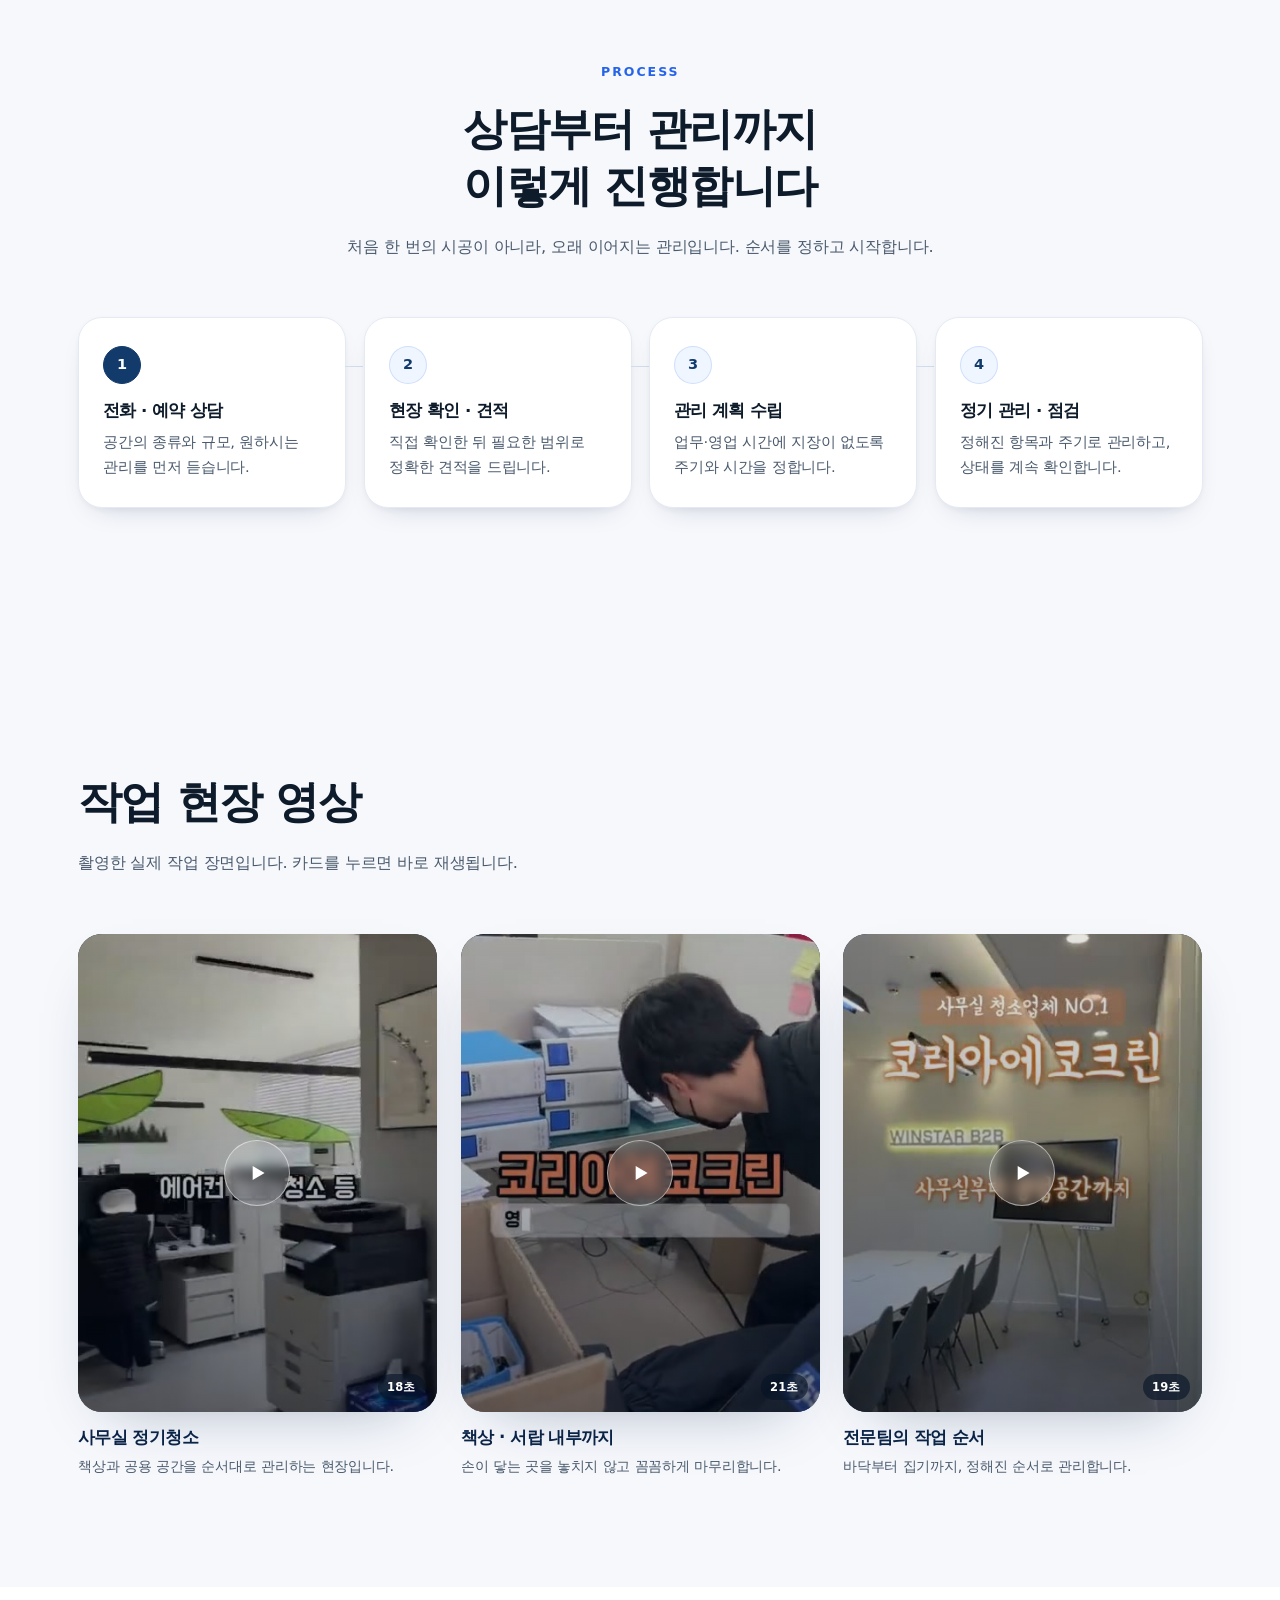
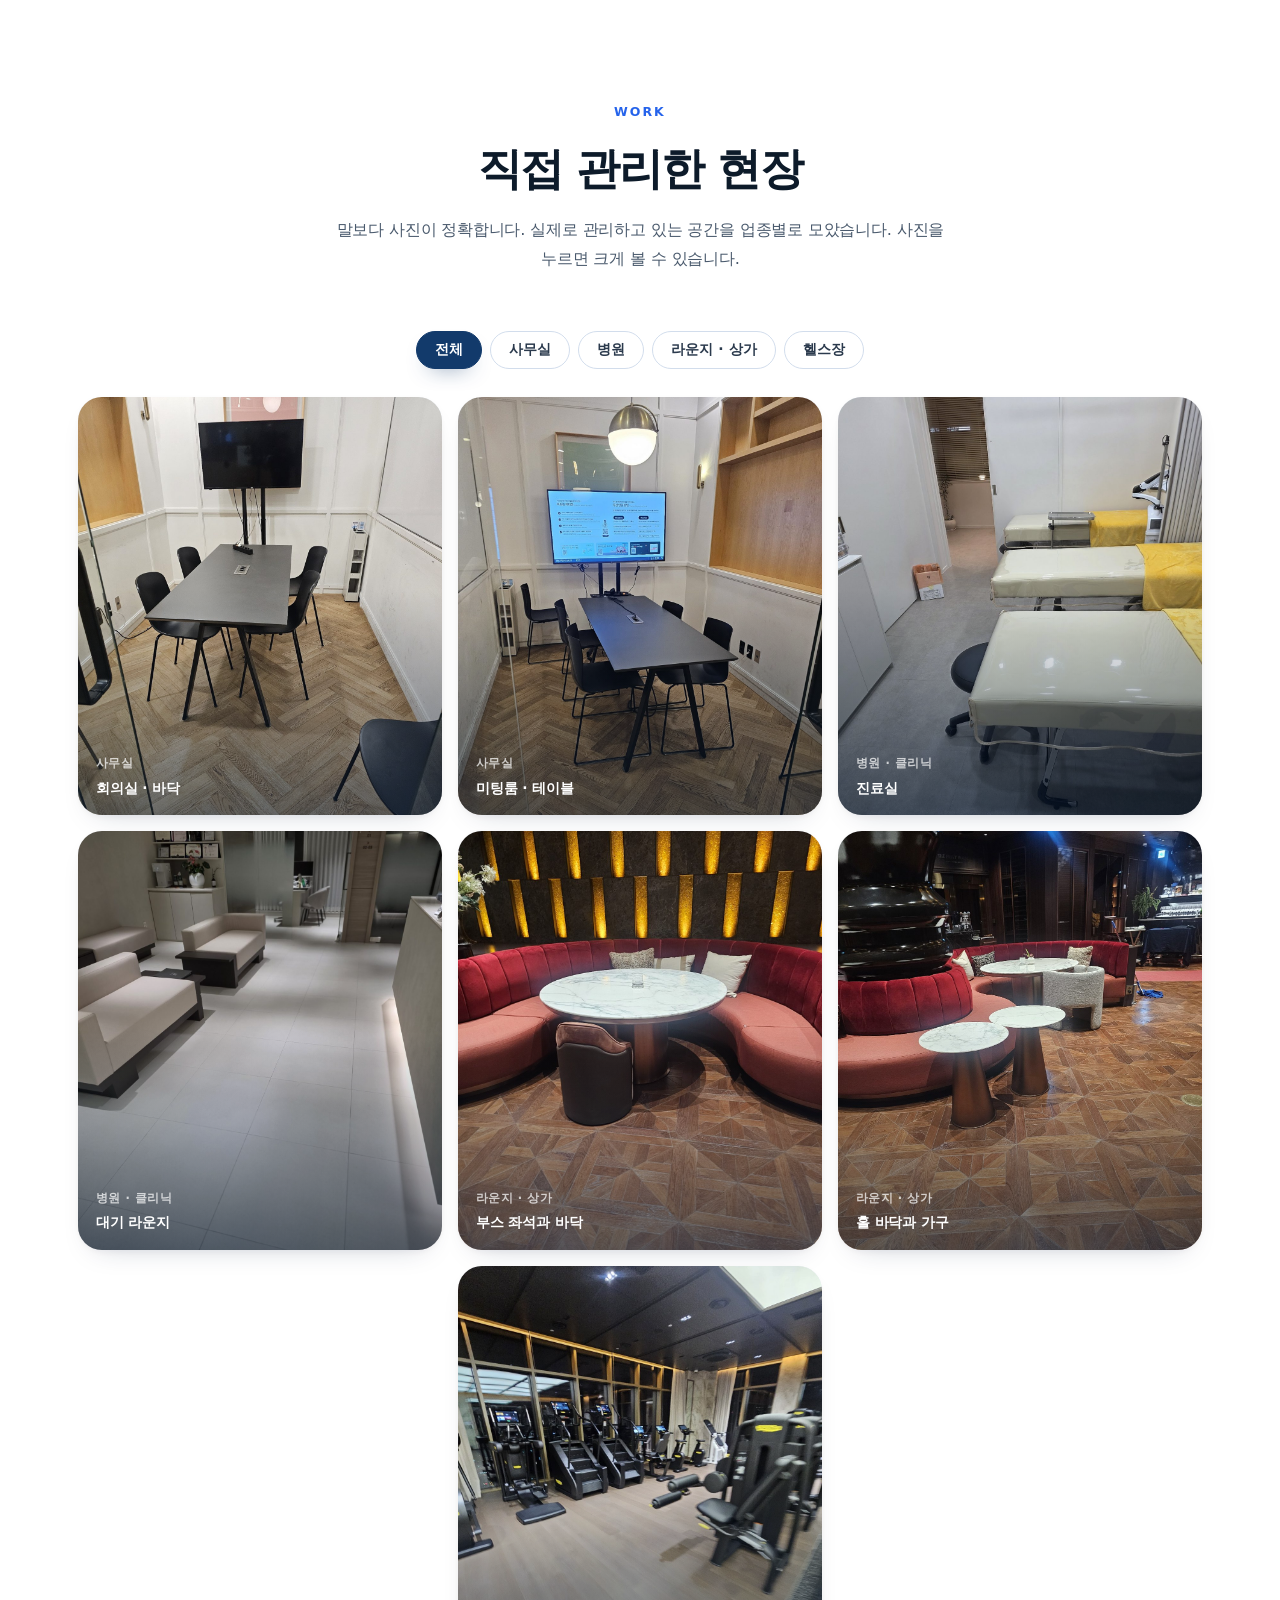
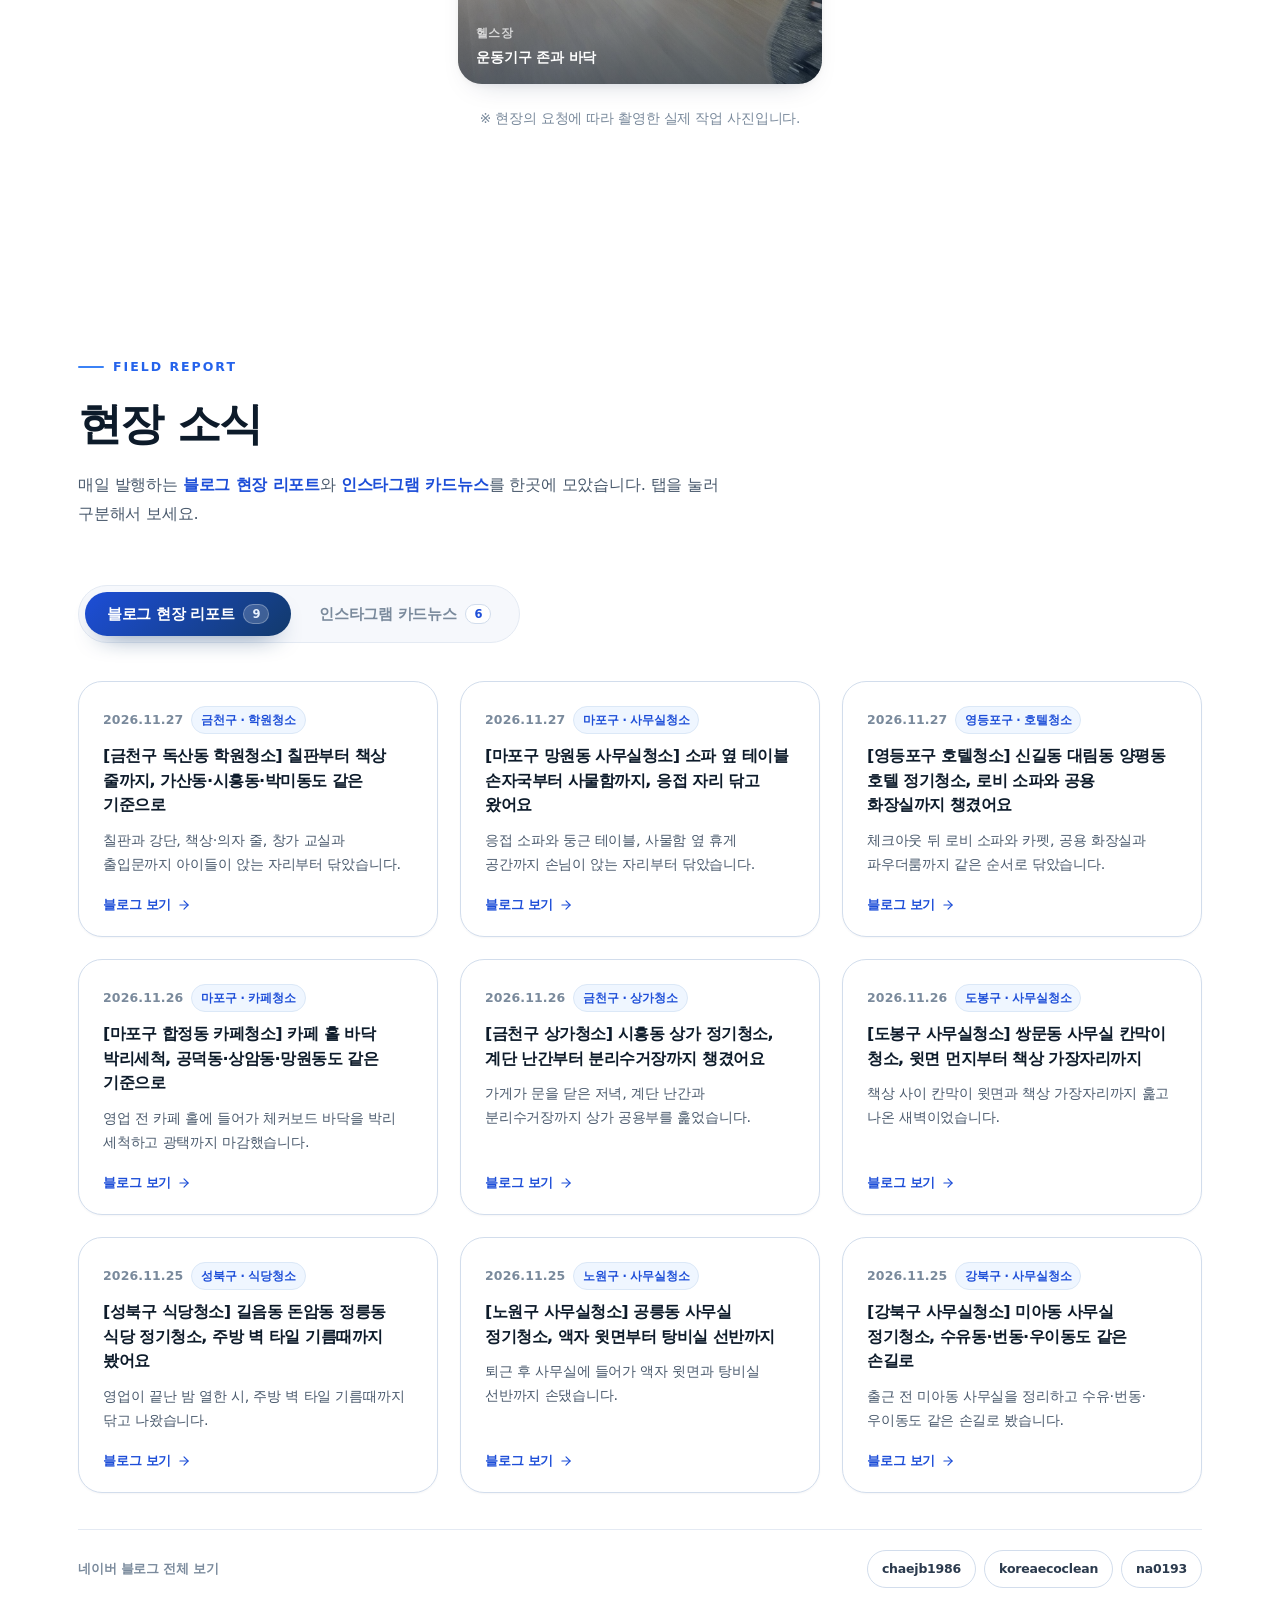
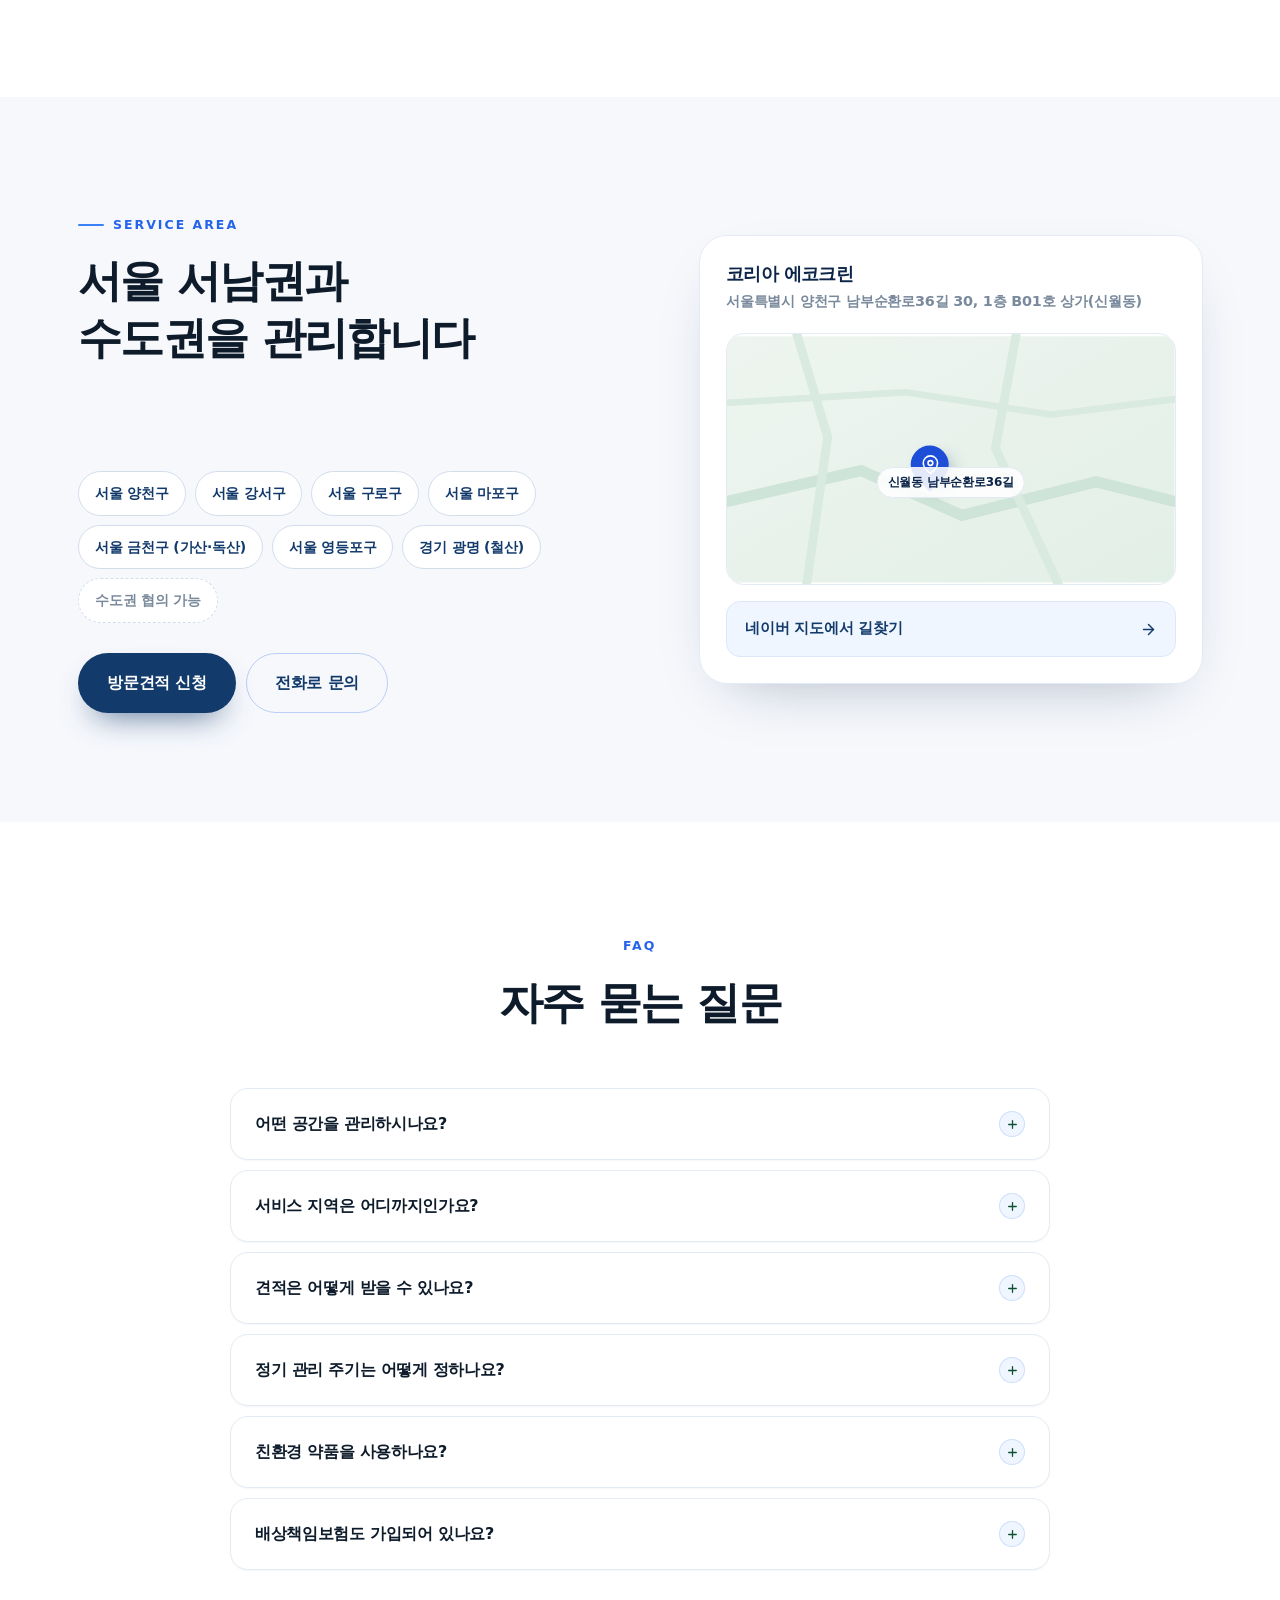
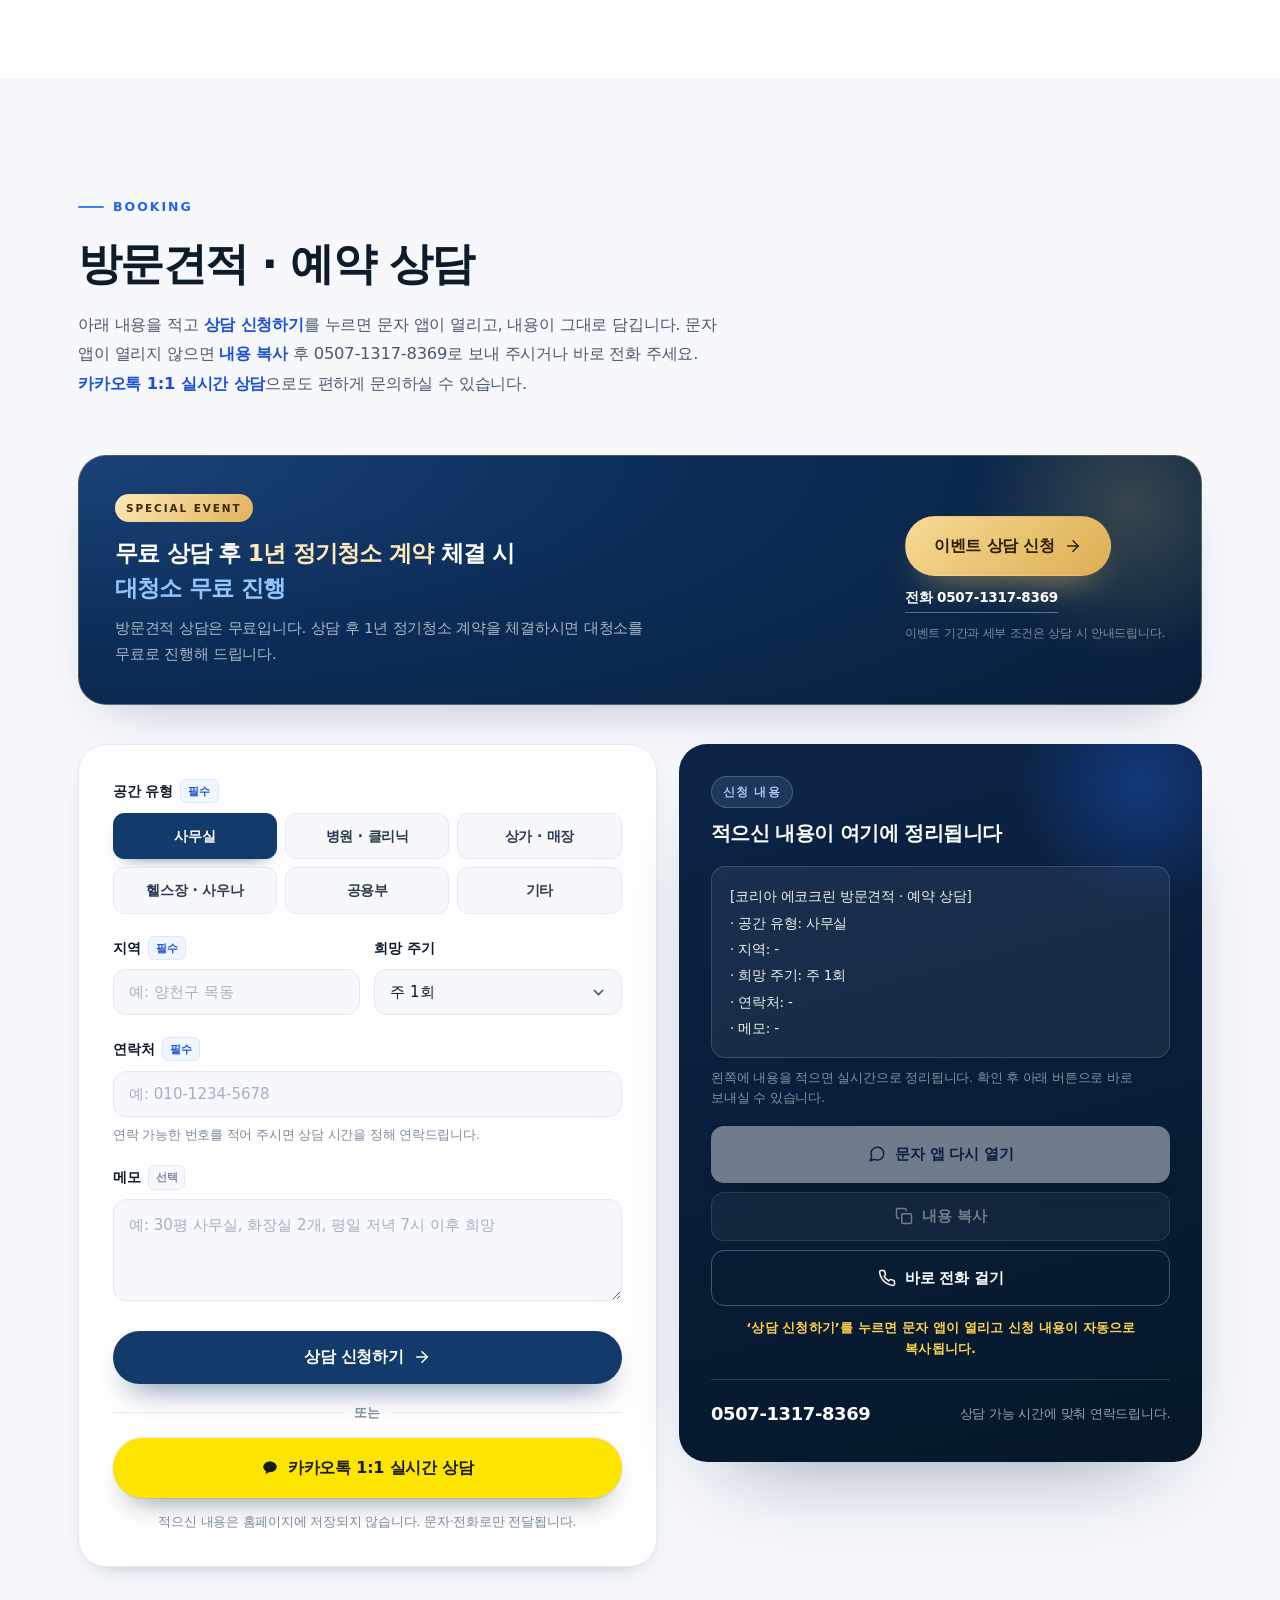
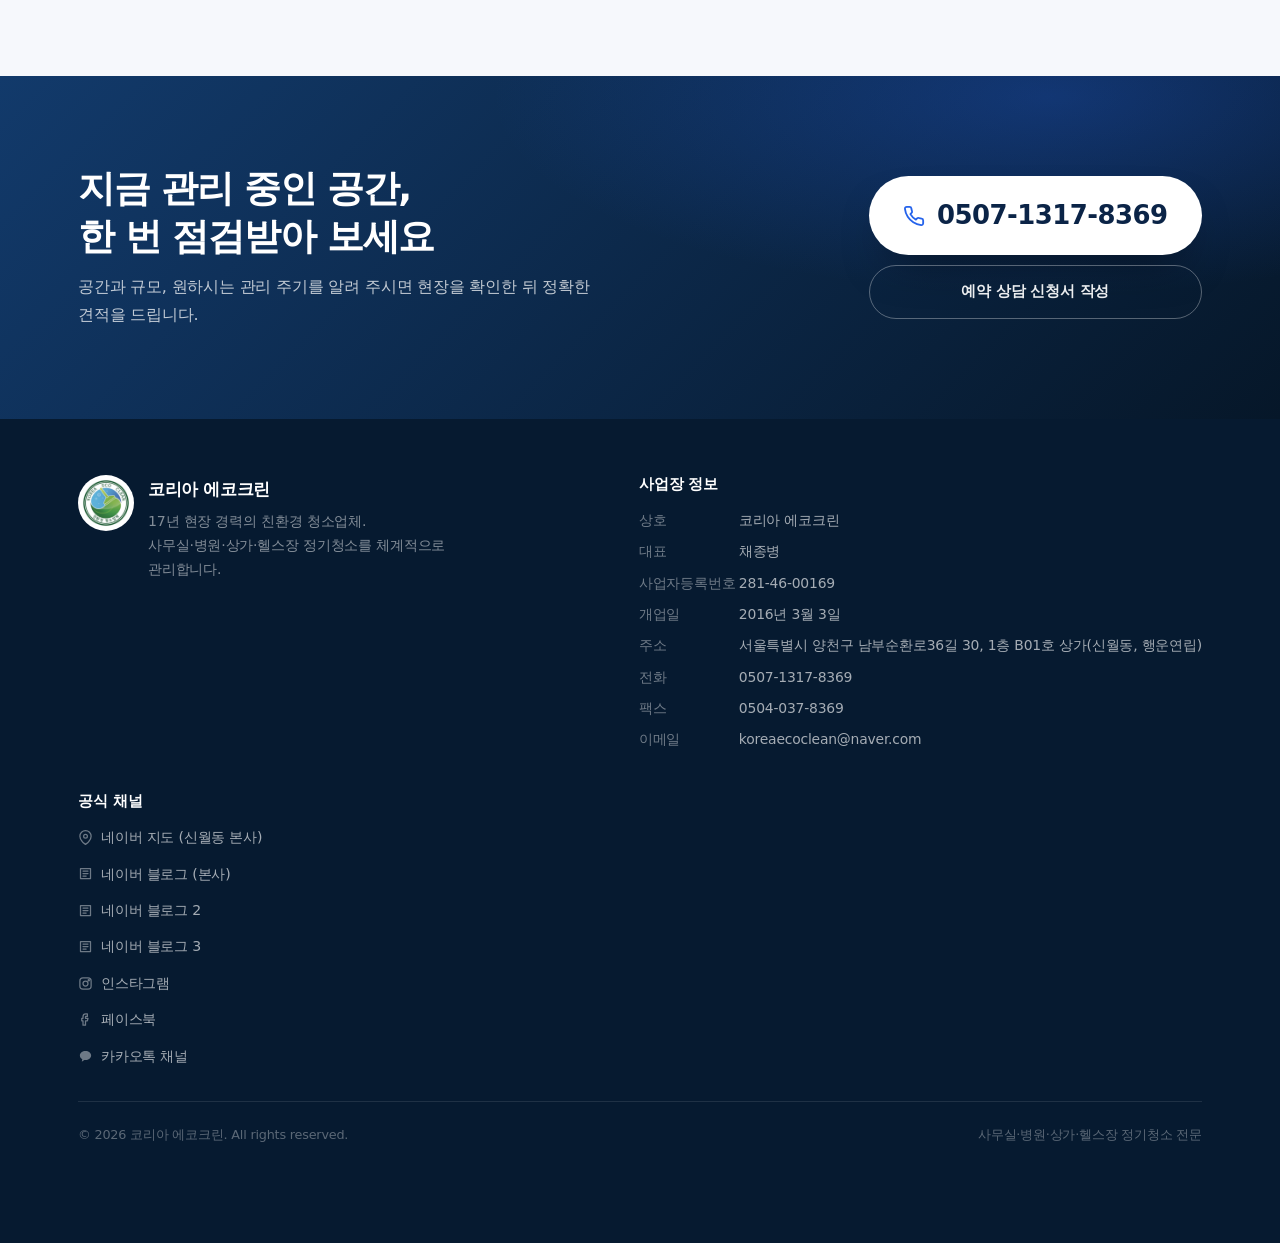
==== commit 434125a9: "인스타 카드뉴스: 2026-11-27 호텔 객실 미니바 냉장고 청소 (6건 유지)" ====
--- a/index.html
+++ b/index.html
@@ -1427,6 +1427,24 @@
 <script id="instaData" type="application/json">
 [
   {
+    "date": "2026-11-27",
+    "label": "2026.11.27",
+    "tag": "호텔청소",
+    "title": "미니바 냉장고, 끈적임과 냄새 어디부터?",
+    "body": [
+      "호텔 객실 미니바, 냉장고 속 끈적임과 냄새 어디부터 닦으세요?",
+      "전원 끄고 비운 뒤 중성세제·베이킹소다·소독용 에탄올 순서로 닦습니다. 선반·벽면·문 고무패킹까지, 끈적임이 남기 쉬운 순서대로 확인하세요."
+    ],
+    "url": "https://www.instagram.com/p/DgOLC-2k35D/",
+    "images": [
+      "assets/insta-cards/2026-11-27/01.jpg",
+      "assets/insta-cards/2026-11-27/02.jpg",
+      "assets/insta-cards/2026-11-27/03.jpg",
+      "assets/insta-cards/2026-11-27/04.jpg",
+      "assets/insta-cards/2026-11-27/05.jpg"
+    ]
+  },
+  {
     "date": "2026-11-26",
     "label": "2026.11.26",
     "tag": "식당청소",
@@ -1515,24 +1533,6 @@
       "assets/insta-cards/2026-11-22/04.jpg",
       "assets/insta-cards/2026-11-22/05.jpg"
     ]
-  },
-  {
-    "date": "2026-11-21",
-    "label": "2026.11.21",
-    "tag": "헬스장청소",
-    "title": "러닝머신 손잡이, 무엇으로 닦을까요?",
-    "body": [
-      "러닝머신 손잡이에 밴 땀과 손때, 무엇으로 닦을까요?",
-      "중성세제·구연산·소독용 에탄올, 부위마다 다르게 닦아요. 손잡이·콘솔·프레임·부위마다 다르게 닦아야 합니다."
-    ],
-    "url": "https://www.instagram.com/p/Df-tbD4Eyra/",
-    "images": [
-      "assets/insta-cards/2026-11-21/01.jpg",
-      "assets/insta-cards/2026-11-21/02.jpg",
-      "assets/insta-cards/2026-11-21/03.jpg",
-      "assets/insta-cards/2026-11-21/04.jpg",
-      "assets/insta-cards/2026-11-21/05.jpg"
-    ]
   }
 ]
 </script>
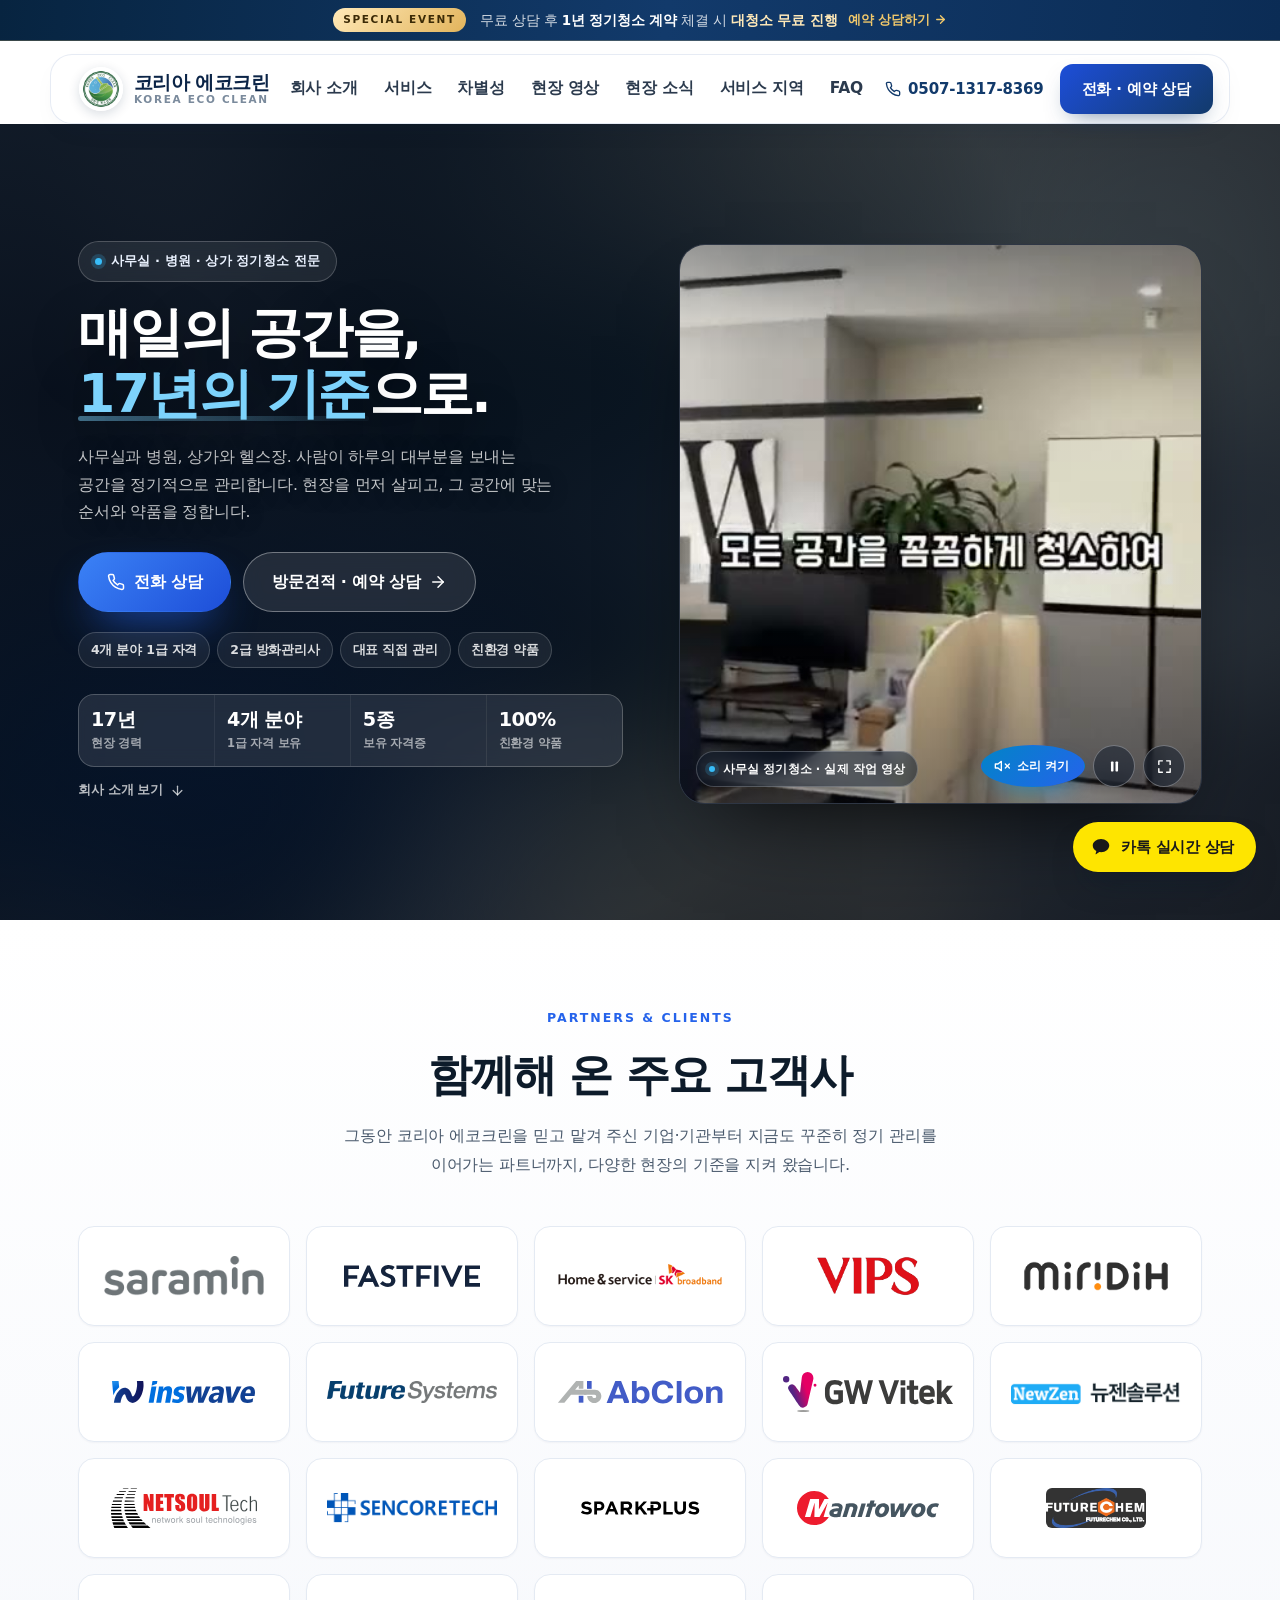
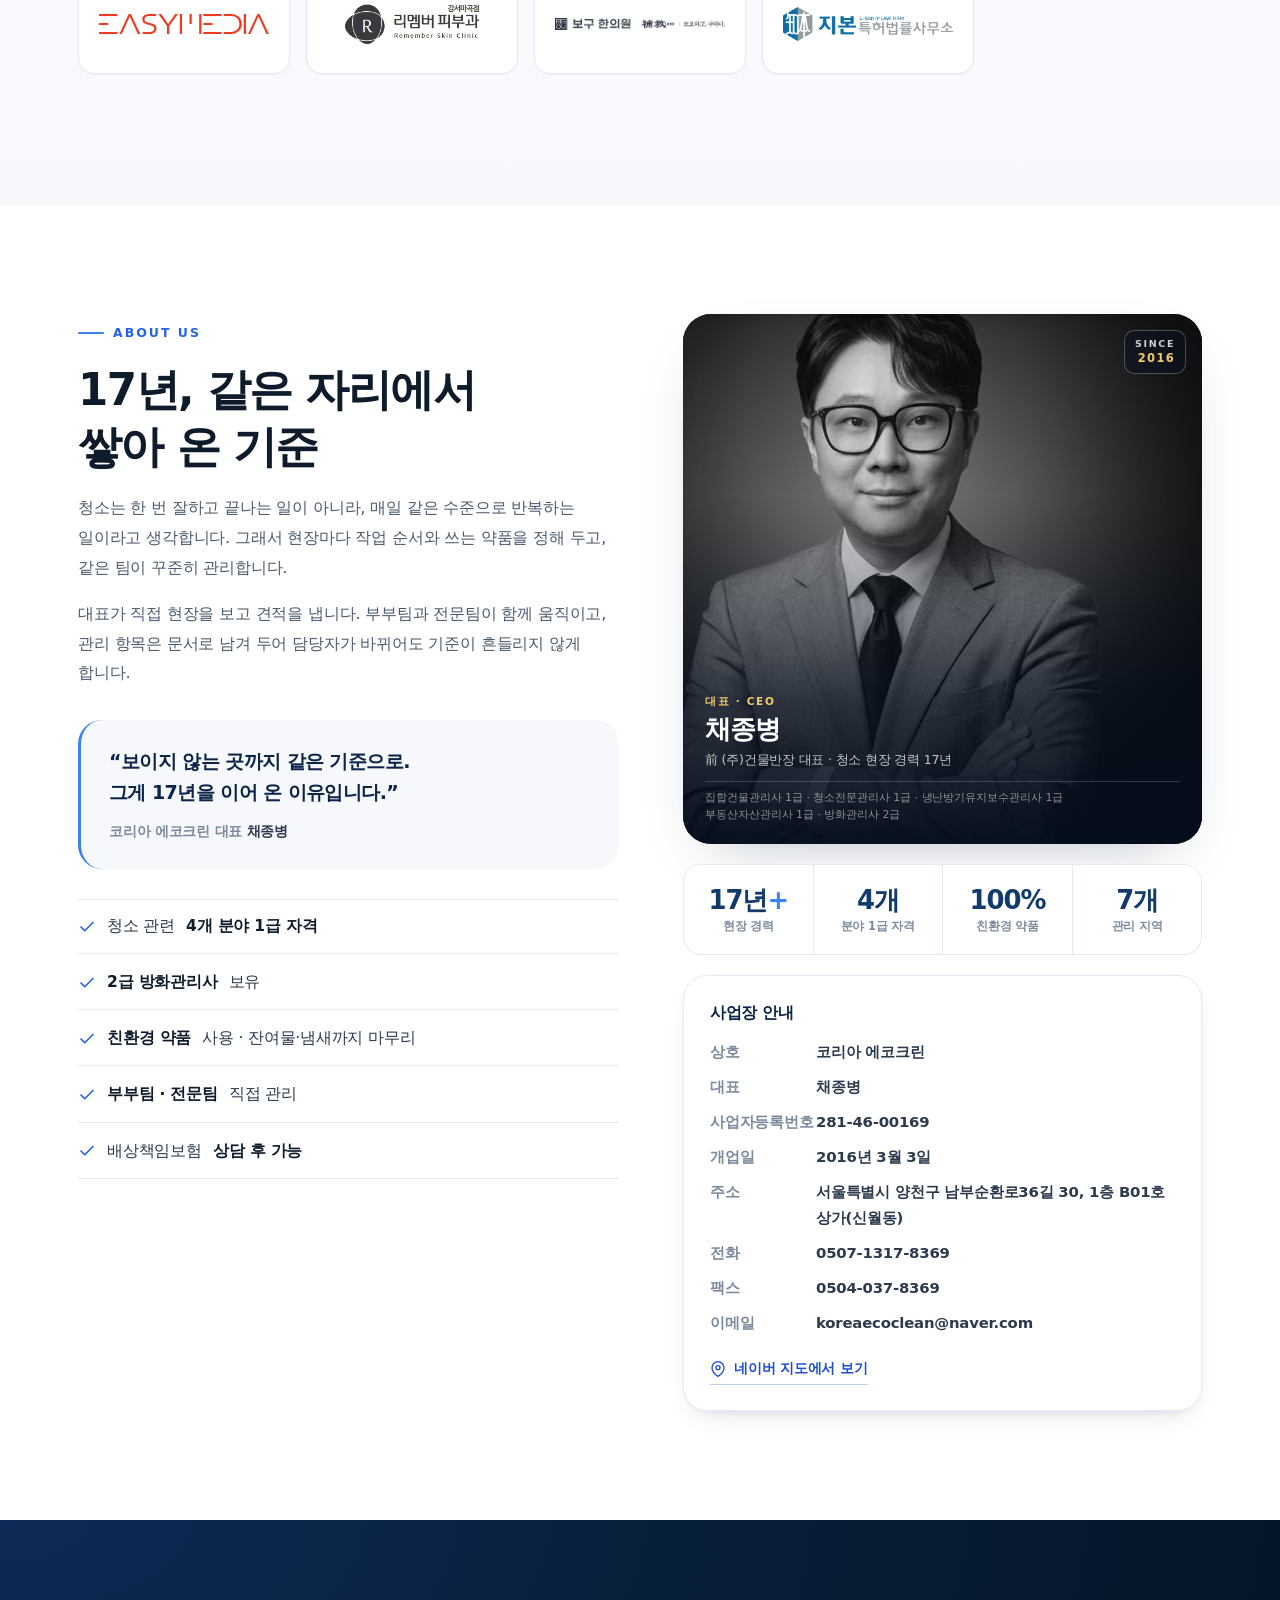
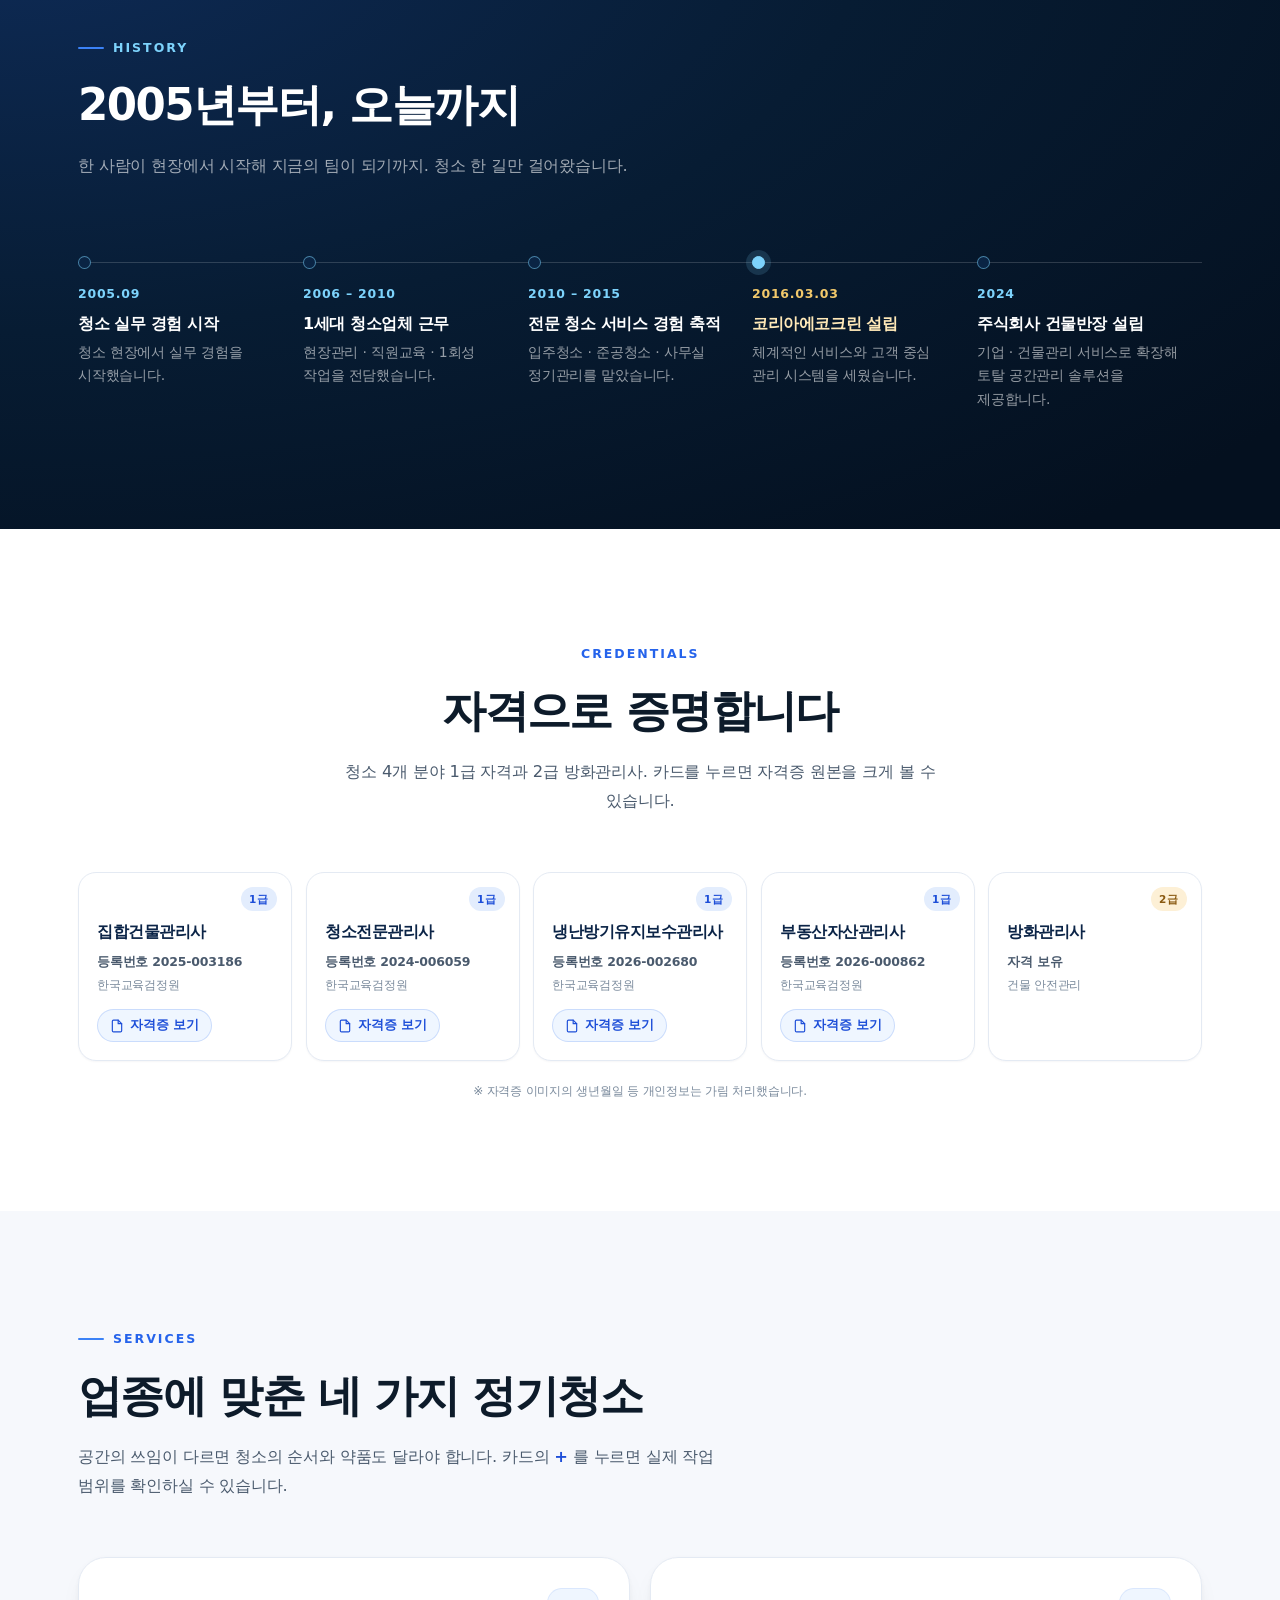
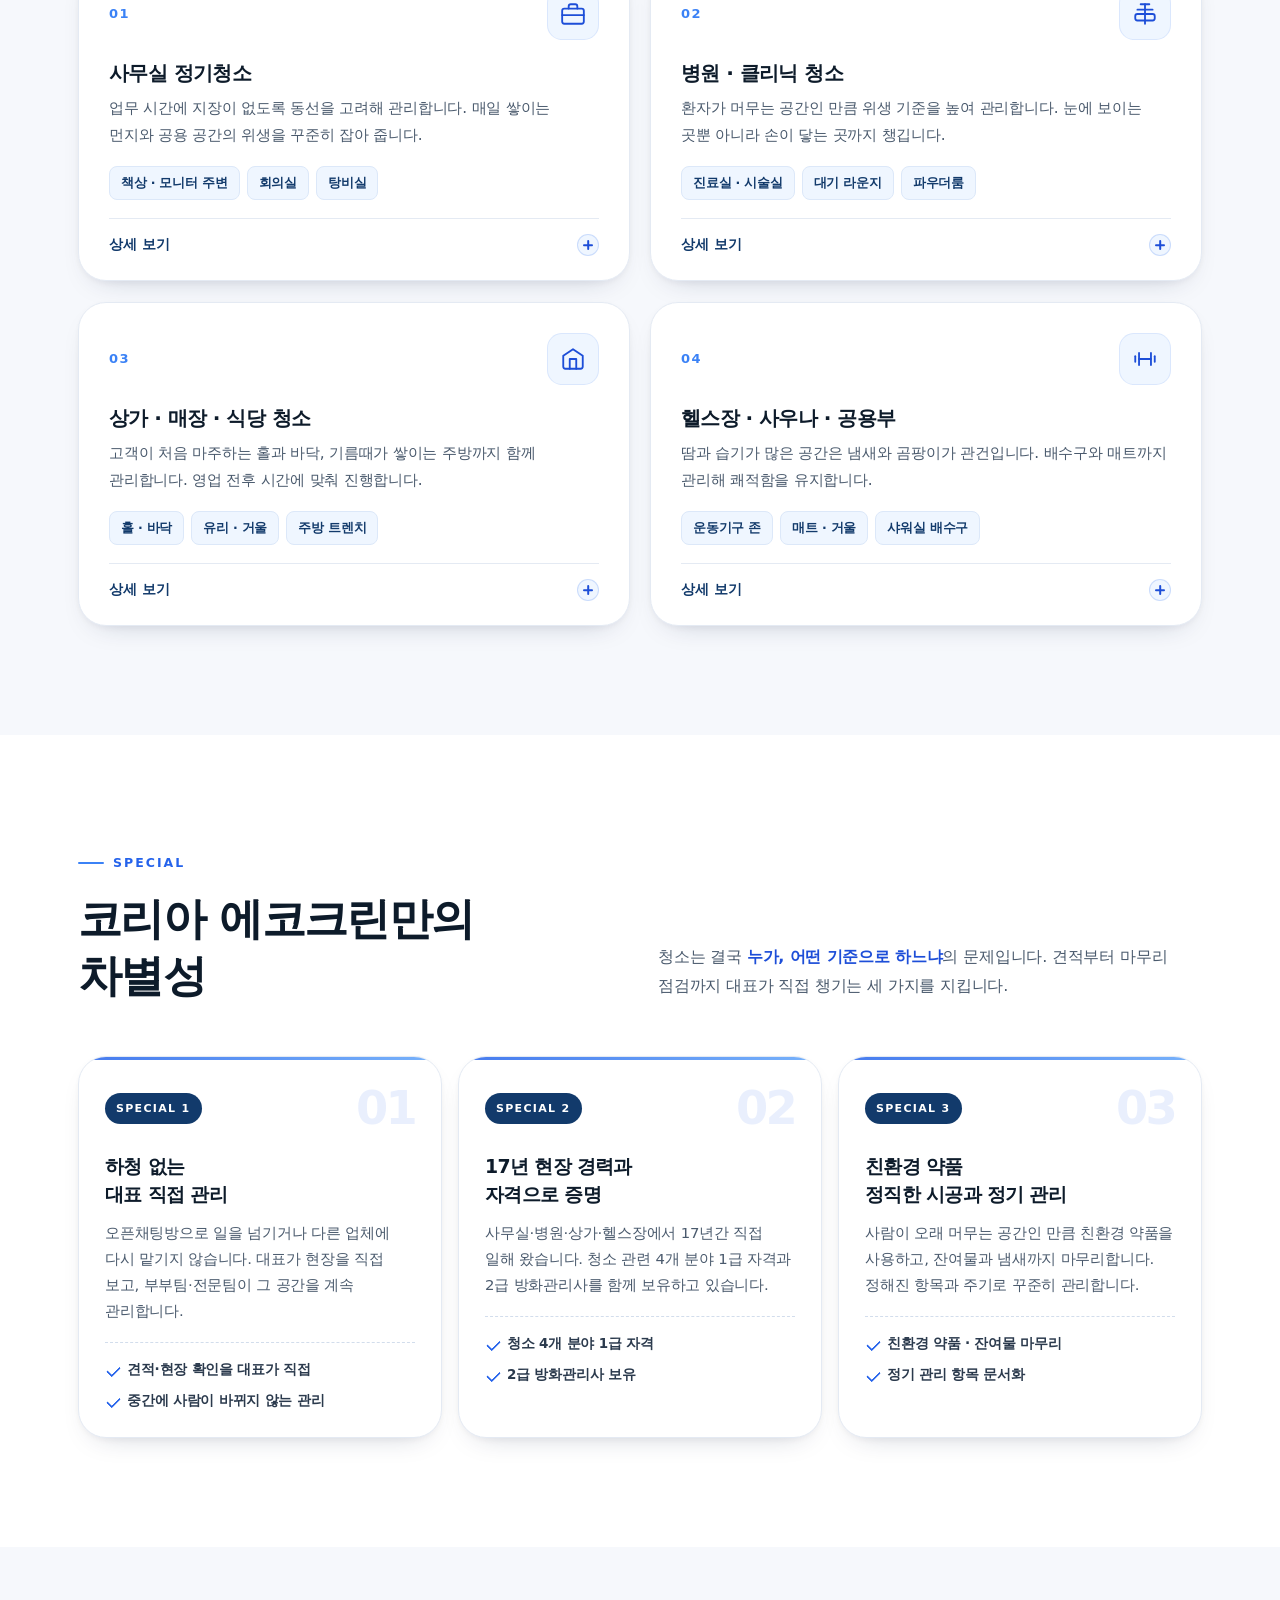
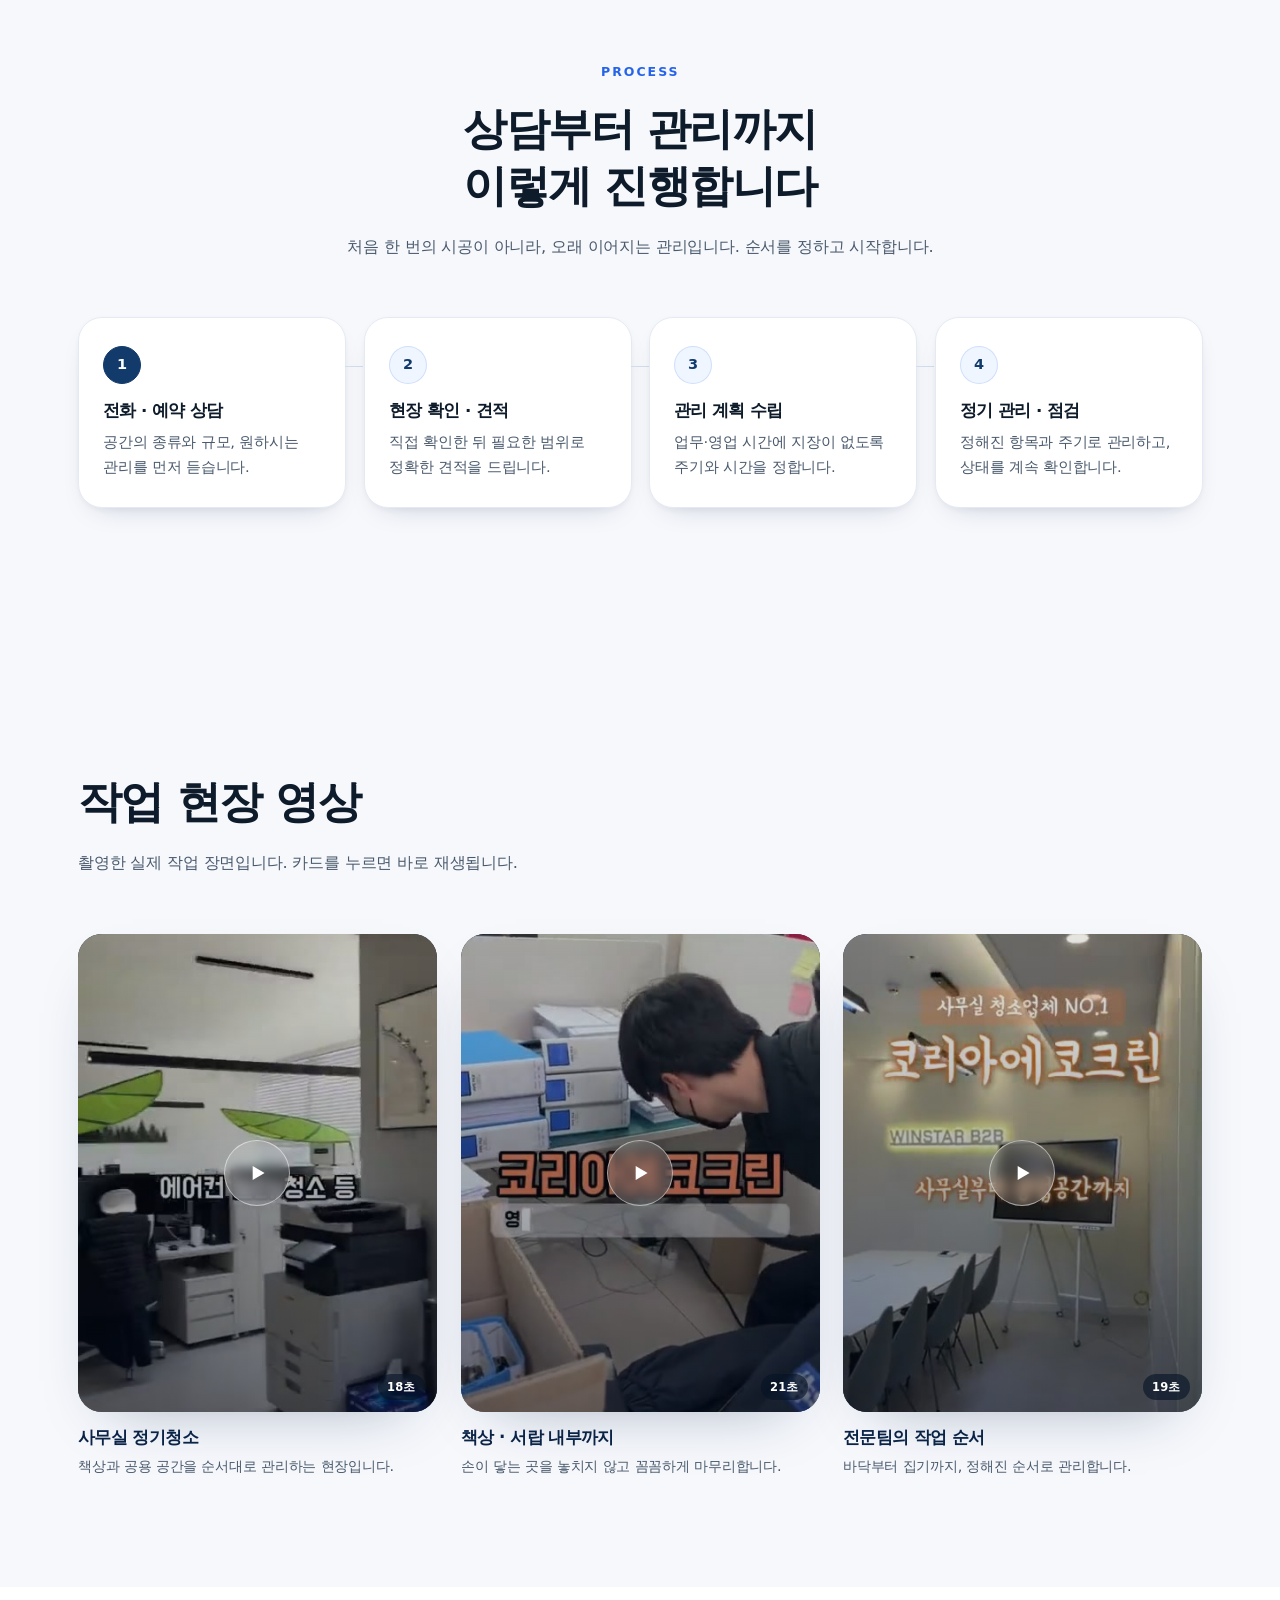
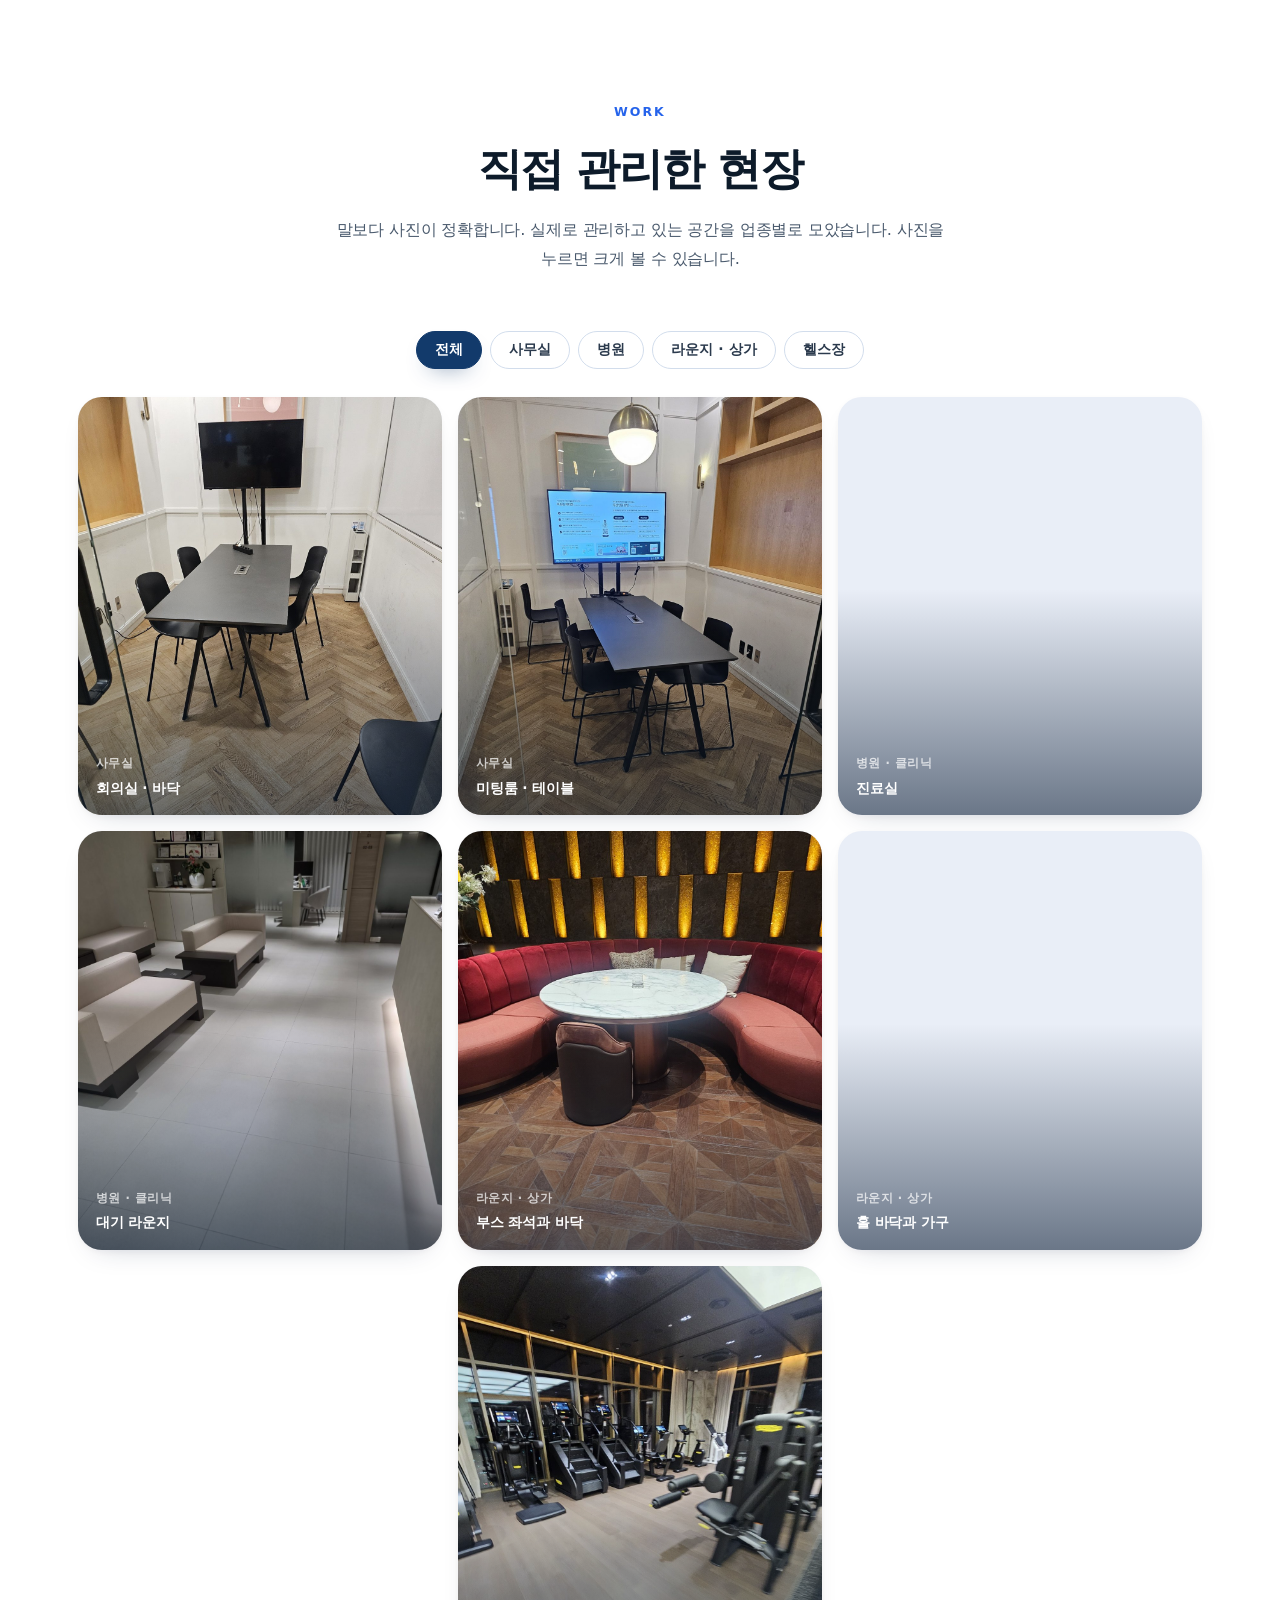
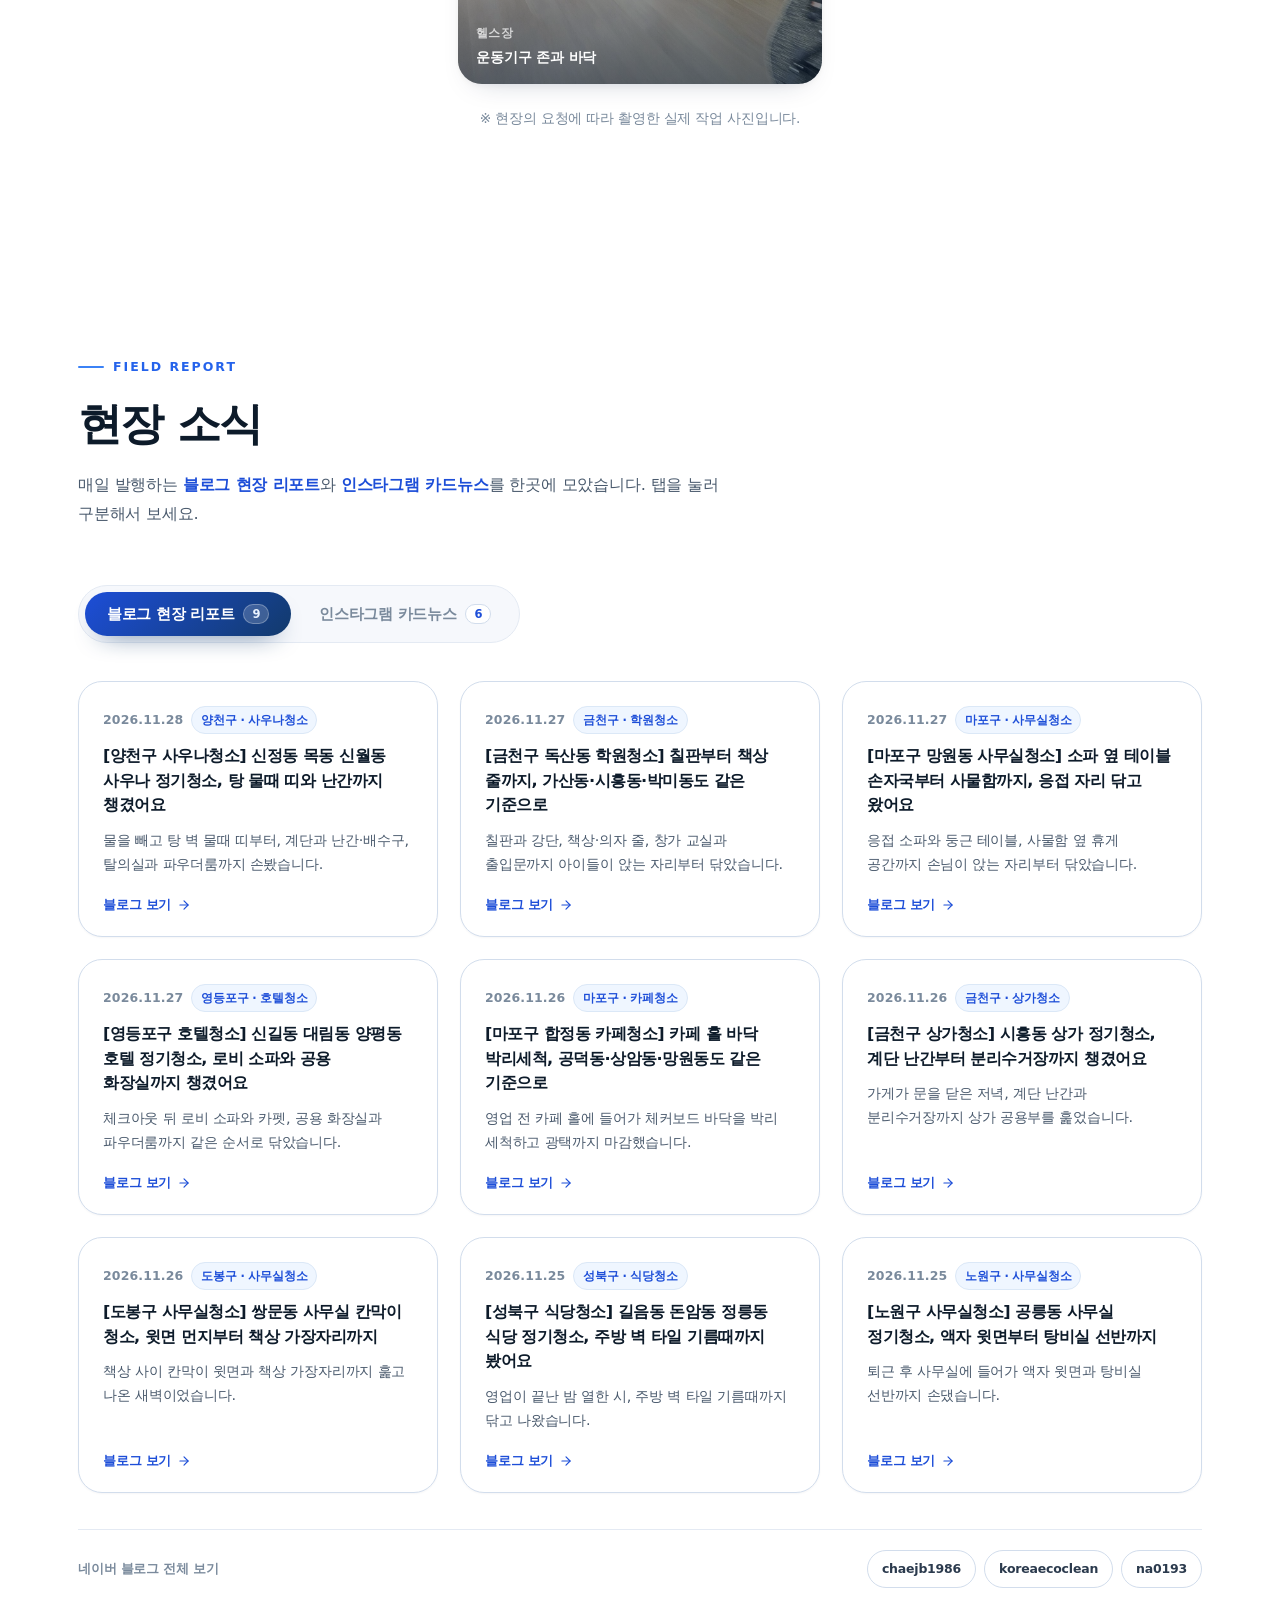
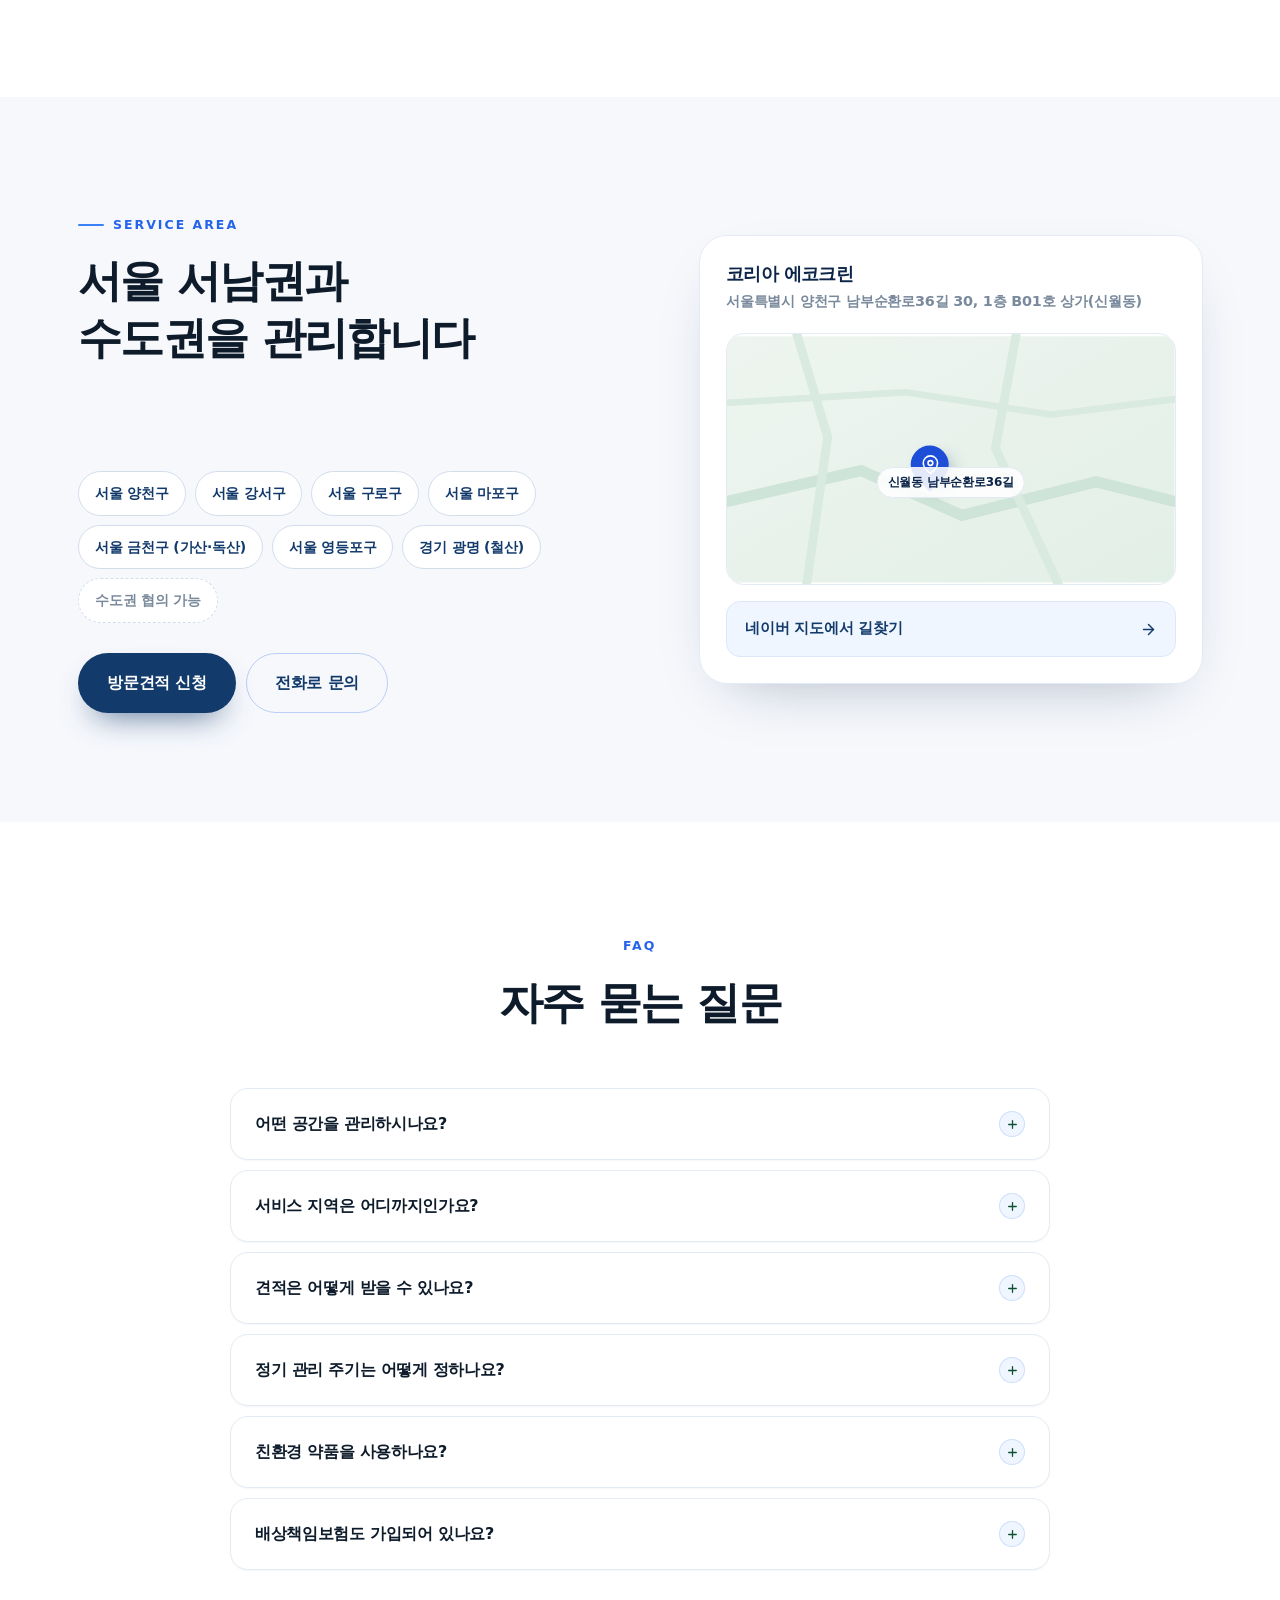
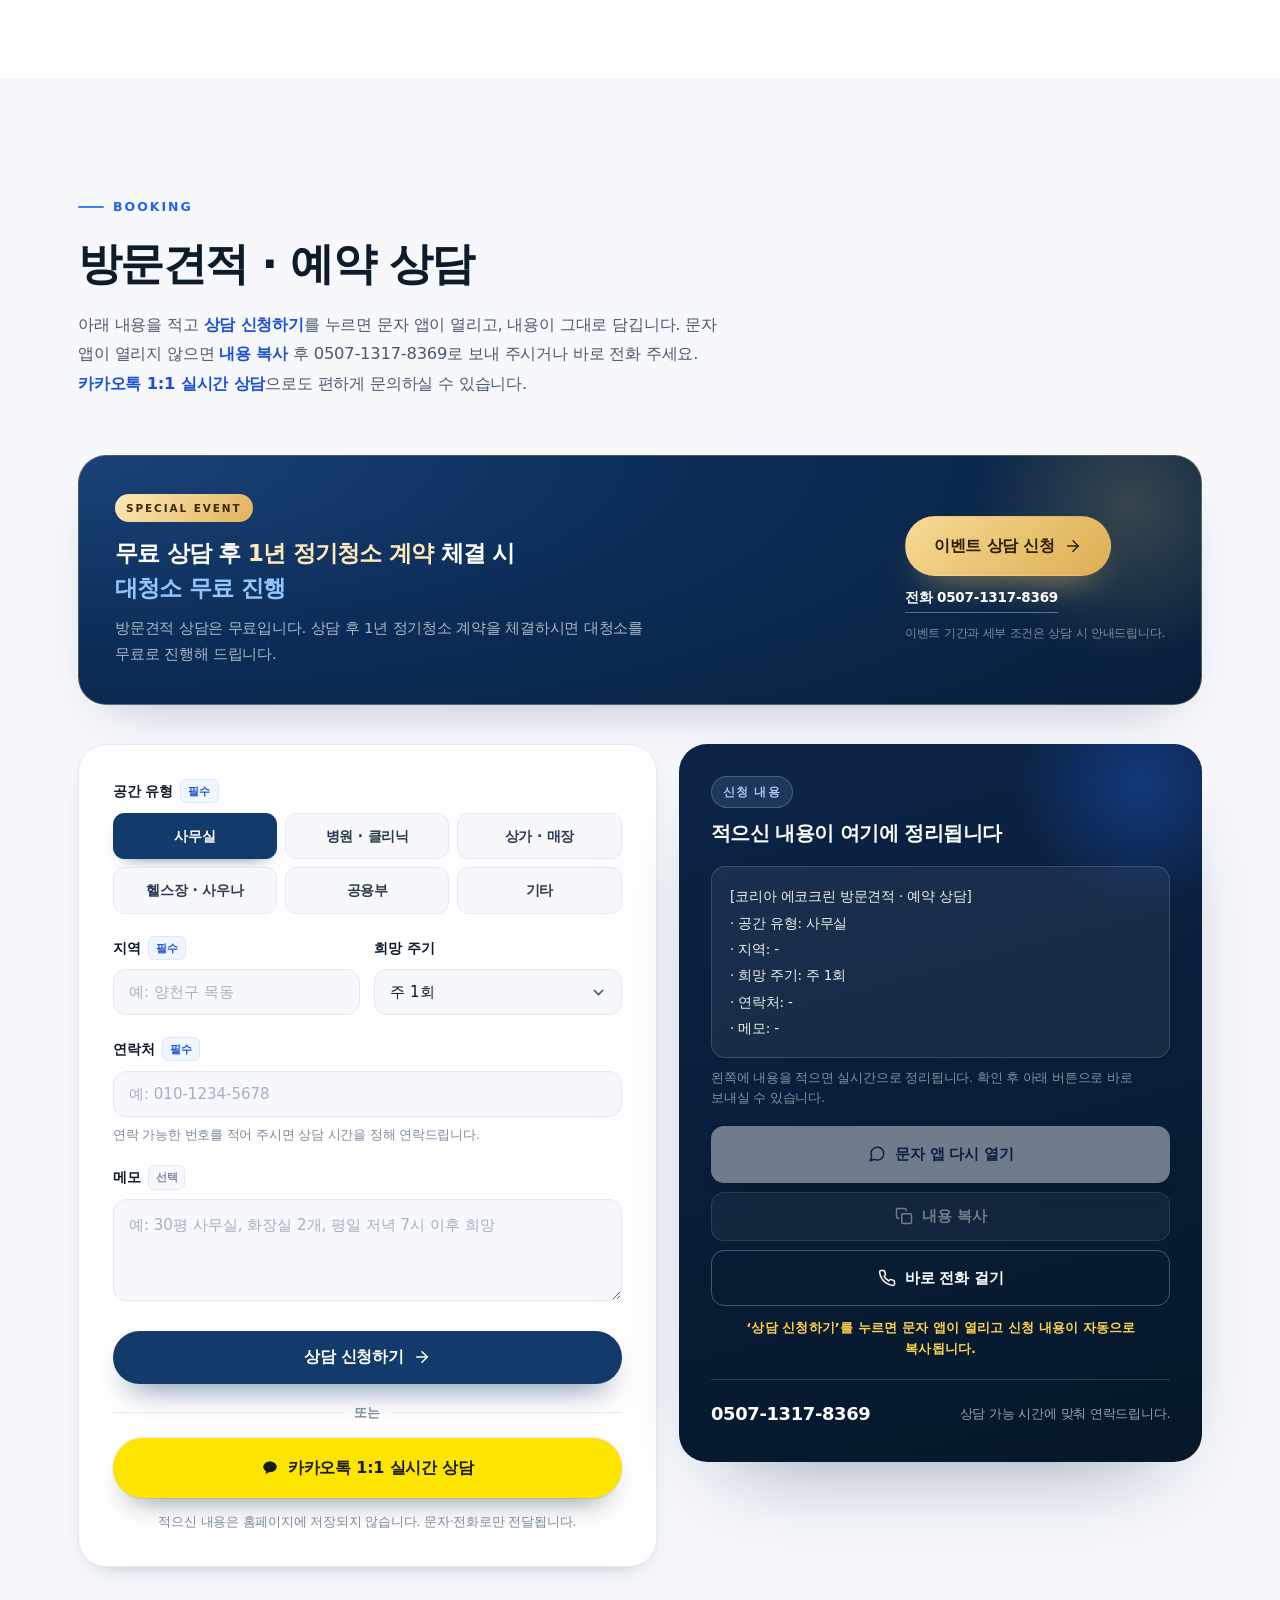
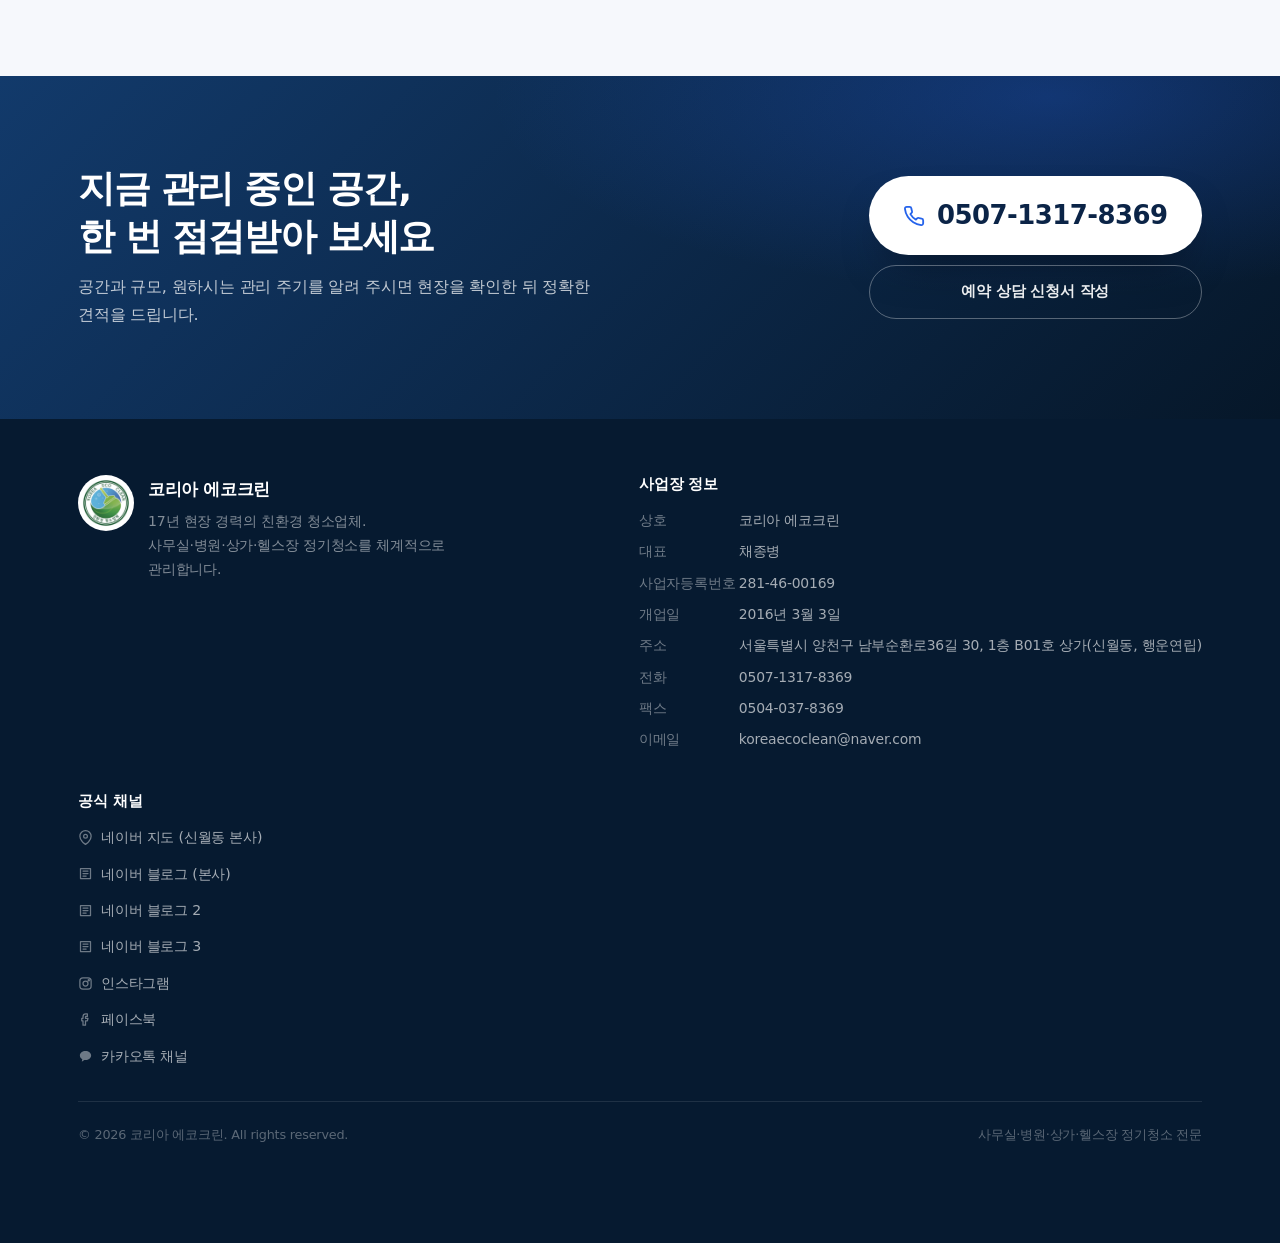
==== commit df2f181a: "Update blog report: 2026-11-28 양천구 사우나청소 (chaejb1986)" ====
--- a/index.html
+++ b/index.html
@@ -934,6 +934,16 @@
       <div class="contents-panel" id="panelReport" role="tabpanel" aria-labelledby="tabReport" tabindex="0">
                 <ul class="report-grid">
           <li class="report-card reveal" data-reveal style="--d:1">
+            <a class="report-link" href="https://blog.naver.com/chaejb1986/224495417678" target="_blank" rel="noopener">
+              <span class="report-top"><span class="report-date">2026.11.28</span><span class="report-badge">양천구 · 사우나청소</span></span>
+              <h3 class="report-title">[양천구 사우나청소] 신정동 목동 신월동 사우나 정기청소, 탕 물때 띠와 난간까지 챙겼어요</h3>
+              <p class="report-sum">물을 빼고 탕 벽 물때 띠부터, 계단과 난간·배수구, 탈의실과 파우더룸까지 손봤습니다.</p>
+              <span class="report-more">블로그 보기
+                <svg viewBox="0 0 24 24" fill="none" stroke="currentColor" stroke-width="2" stroke-linecap="round" stroke-linejoin="round" aria-hidden="true"><line x1="5" y1="12" x2="19" y2="12"/><polyline points="12 5 19 12 12 19"/></svg>
+              </span>
+            </a>
+          </li>
+          <li class="report-card reveal" data-reveal style="--d:1">
             <a class="report-link" href="https://blog.naver.com/na0193/224494043007" target="_blank" rel="noopener">
               <span class="report-top"><span class="report-date">2026.11.27</span><span class="report-badge">금천구 · 학원청소</span></span>
               <h3 class="report-title">[금천구 독산동 학원청소] 칠판부터 책상 줄까지, 가산동·시흥동·박미동도 같은 기준으로</h3>
@@ -1008,16 +1018,6 @@
               <span class="report-top"><span class="report-date">2026.11.25</span><span class="report-badge">노원구 · 사무실청소</span></span>
               <h3 class="report-title">[노원구 사무실청소] 공릉동 사무실 정기청소, 액자 윗면부터 탕비실 선반까지</h3>
               <p class="report-sum">퇴근 후 사무실에 들어가 액자 윗면과 탕비실 선반까지 손댔습니다.</p>
-              <span class="report-more">블로그 보기
-                <svg viewBox="0 0 24 24" fill="none" stroke="currentColor" stroke-width="2" stroke-linecap="round" stroke-linejoin="round" aria-hidden="true"><line x1="5" y1="12" x2="19" y2="12"/><polyline points="12 5 19 12 12 19"/></svg>
-              </span>
-            </a>
-          </li>
-          <li class="report-card reveal" data-reveal style="--d:3">
-            <a class="report-link" href="https://blog.naver.com/na0193/224490911631" target="_blank" rel="noopener">
-              <span class="report-top"><span class="report-date">2026.11.25</span><span class="report-badge">강북구 · 사무실청소</span></span>
-              <h3 class="report-title">[강북구 사무실청소] 미아동 사무실 정기청소, 수유동·번동·우이동도 같은 손길로</h3>
-              <p class="report-sum">출근 전 미아동 사무실을 정리하고 수유·번동·우이동도 같은 손길로 봤습니다.</p>
               <span class="report-more">블로그 보기
                 <svg viewBox="0 0 24 24" fill="none" stroke="currentColor" stroke-width="2" stroke-linecap="round" stroke-linejoin="round" aria-hidden="true"><line x1="5" y1="12" x2="19" y2="12"/><polyline points="12 5 19 12 12 19"/></svg>
               </span>
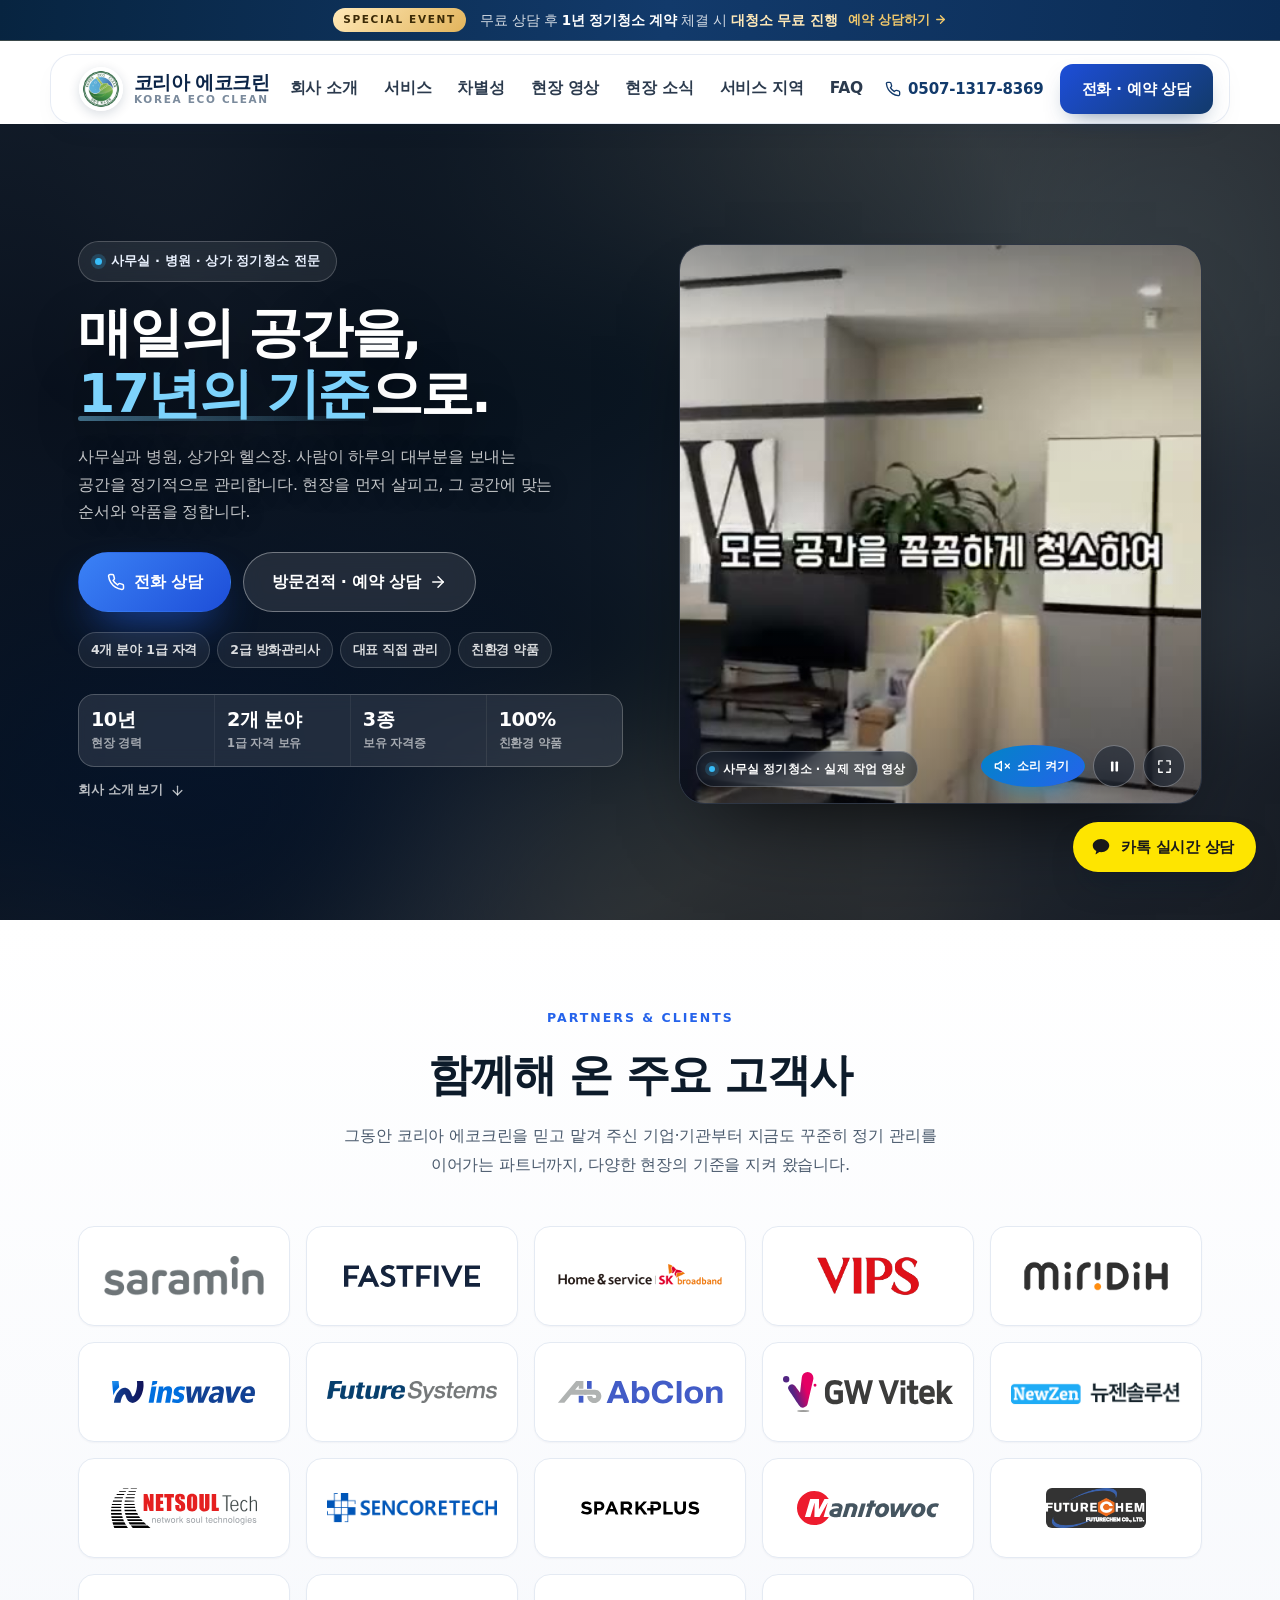
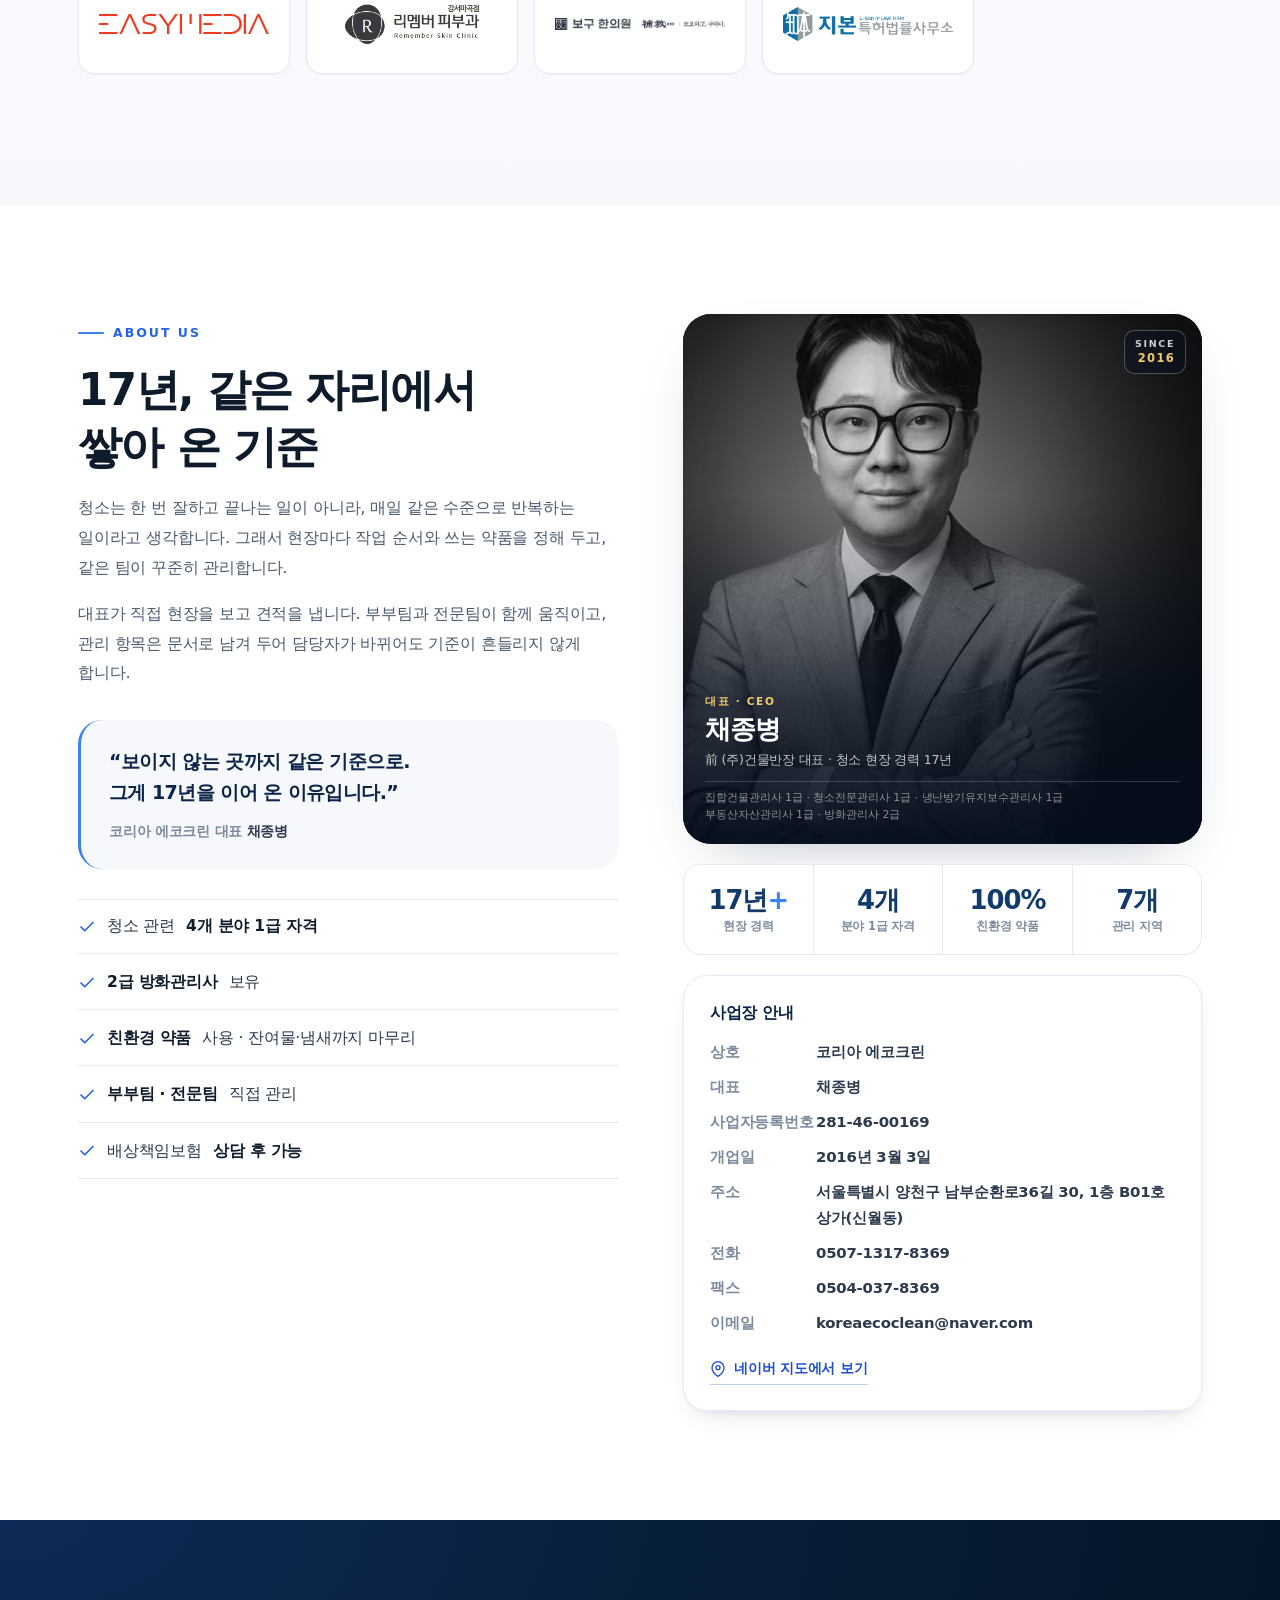
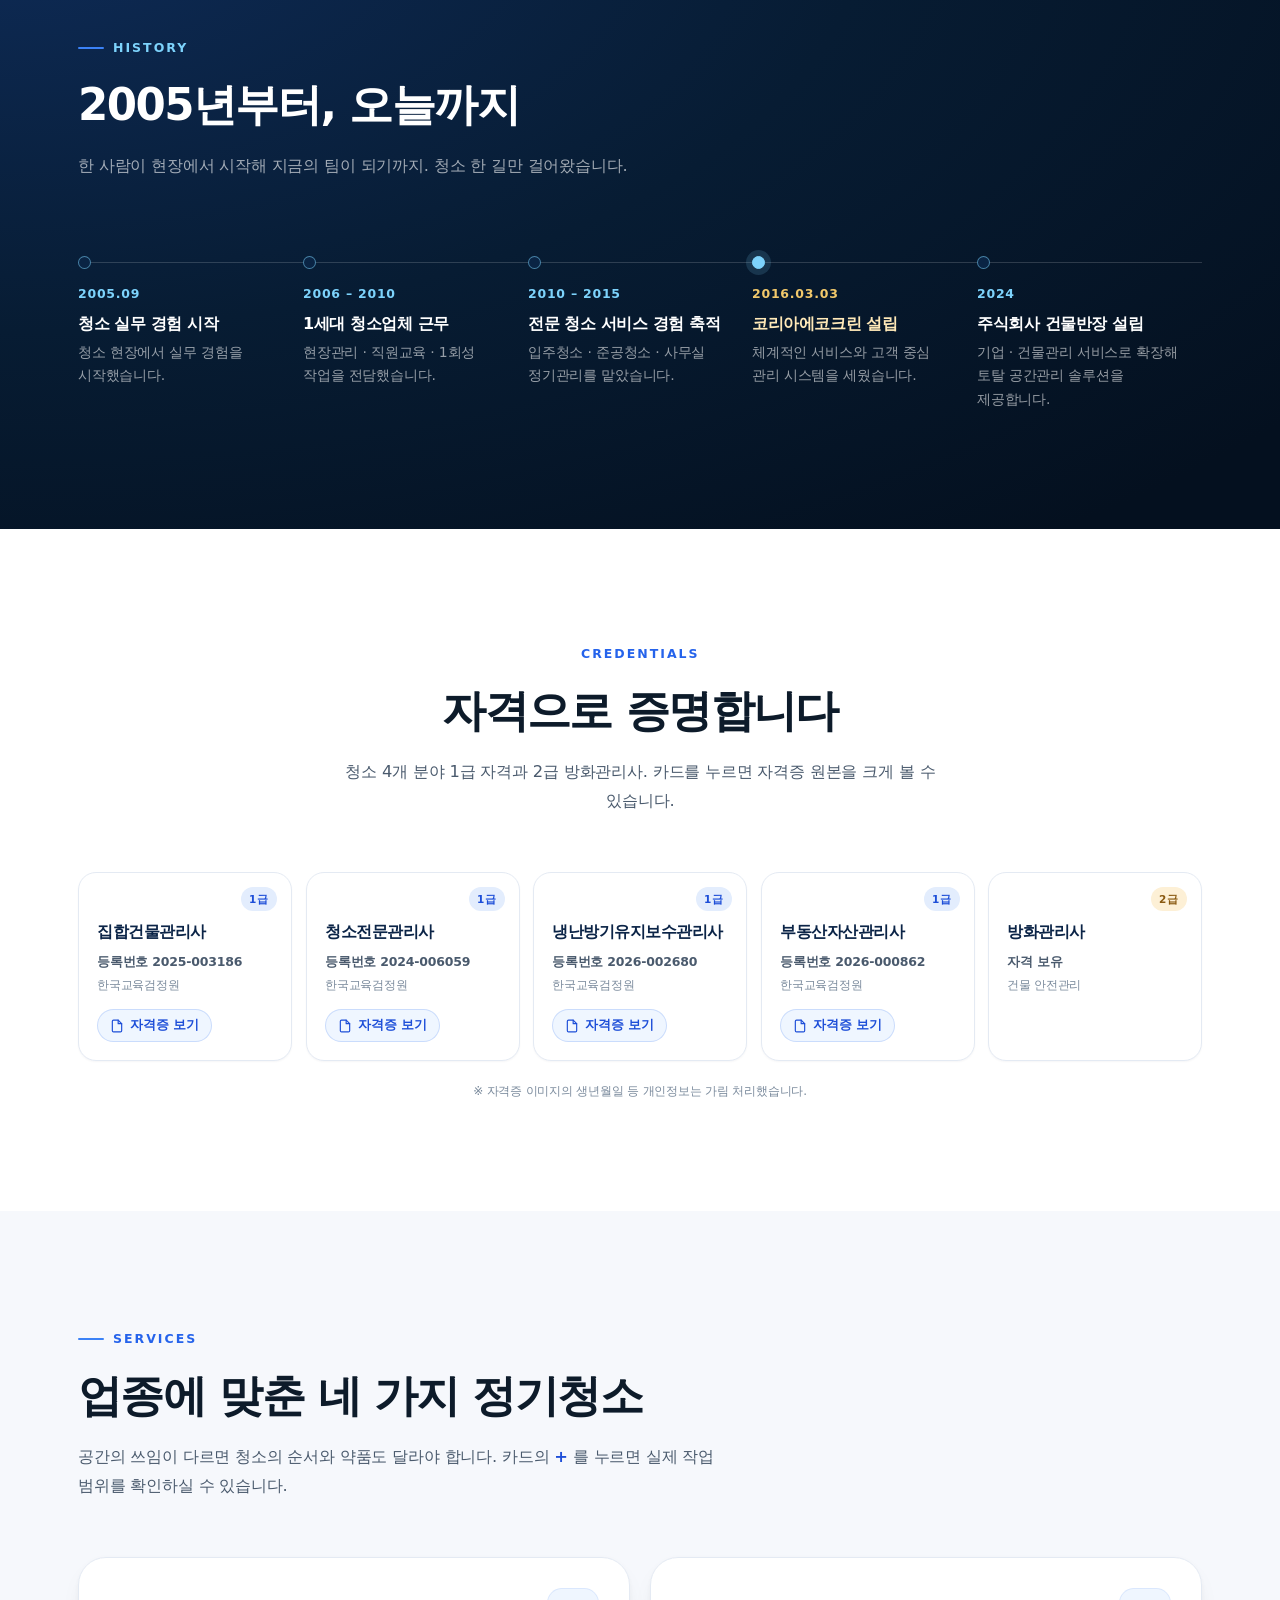
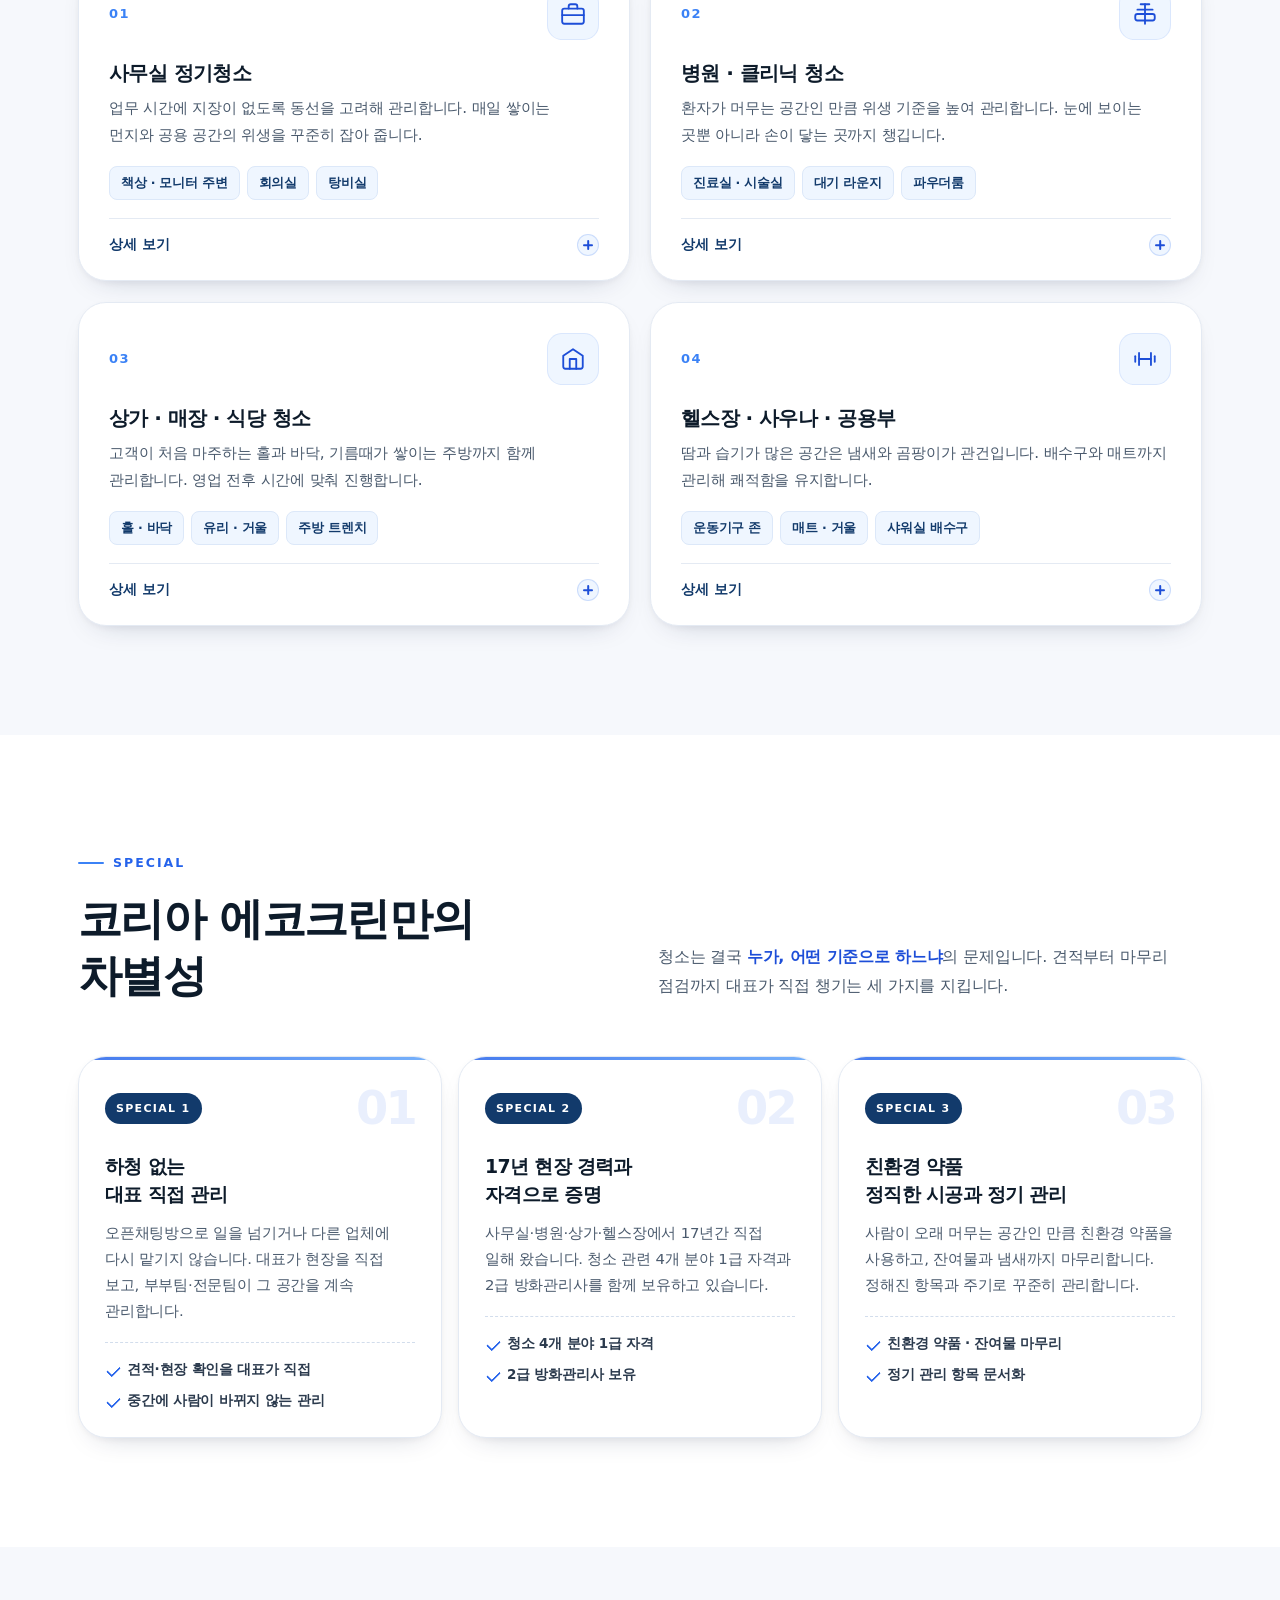
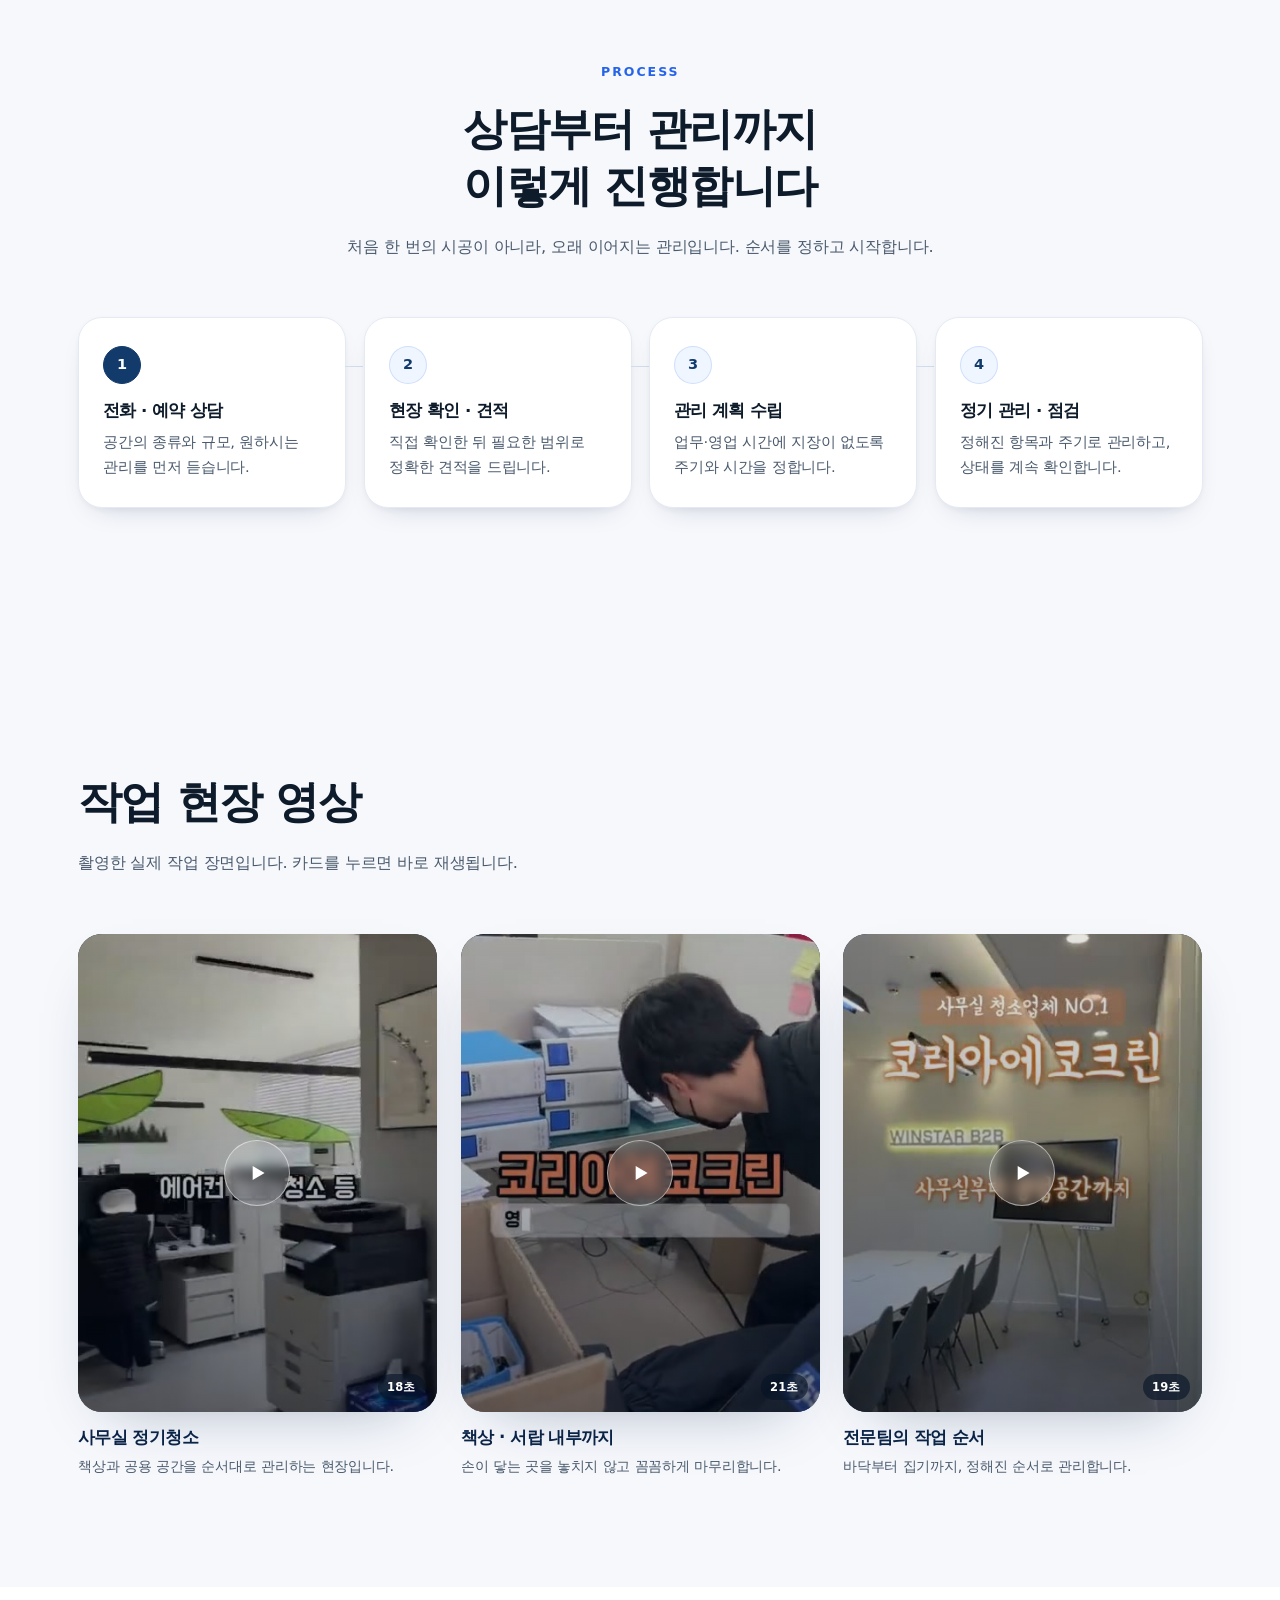
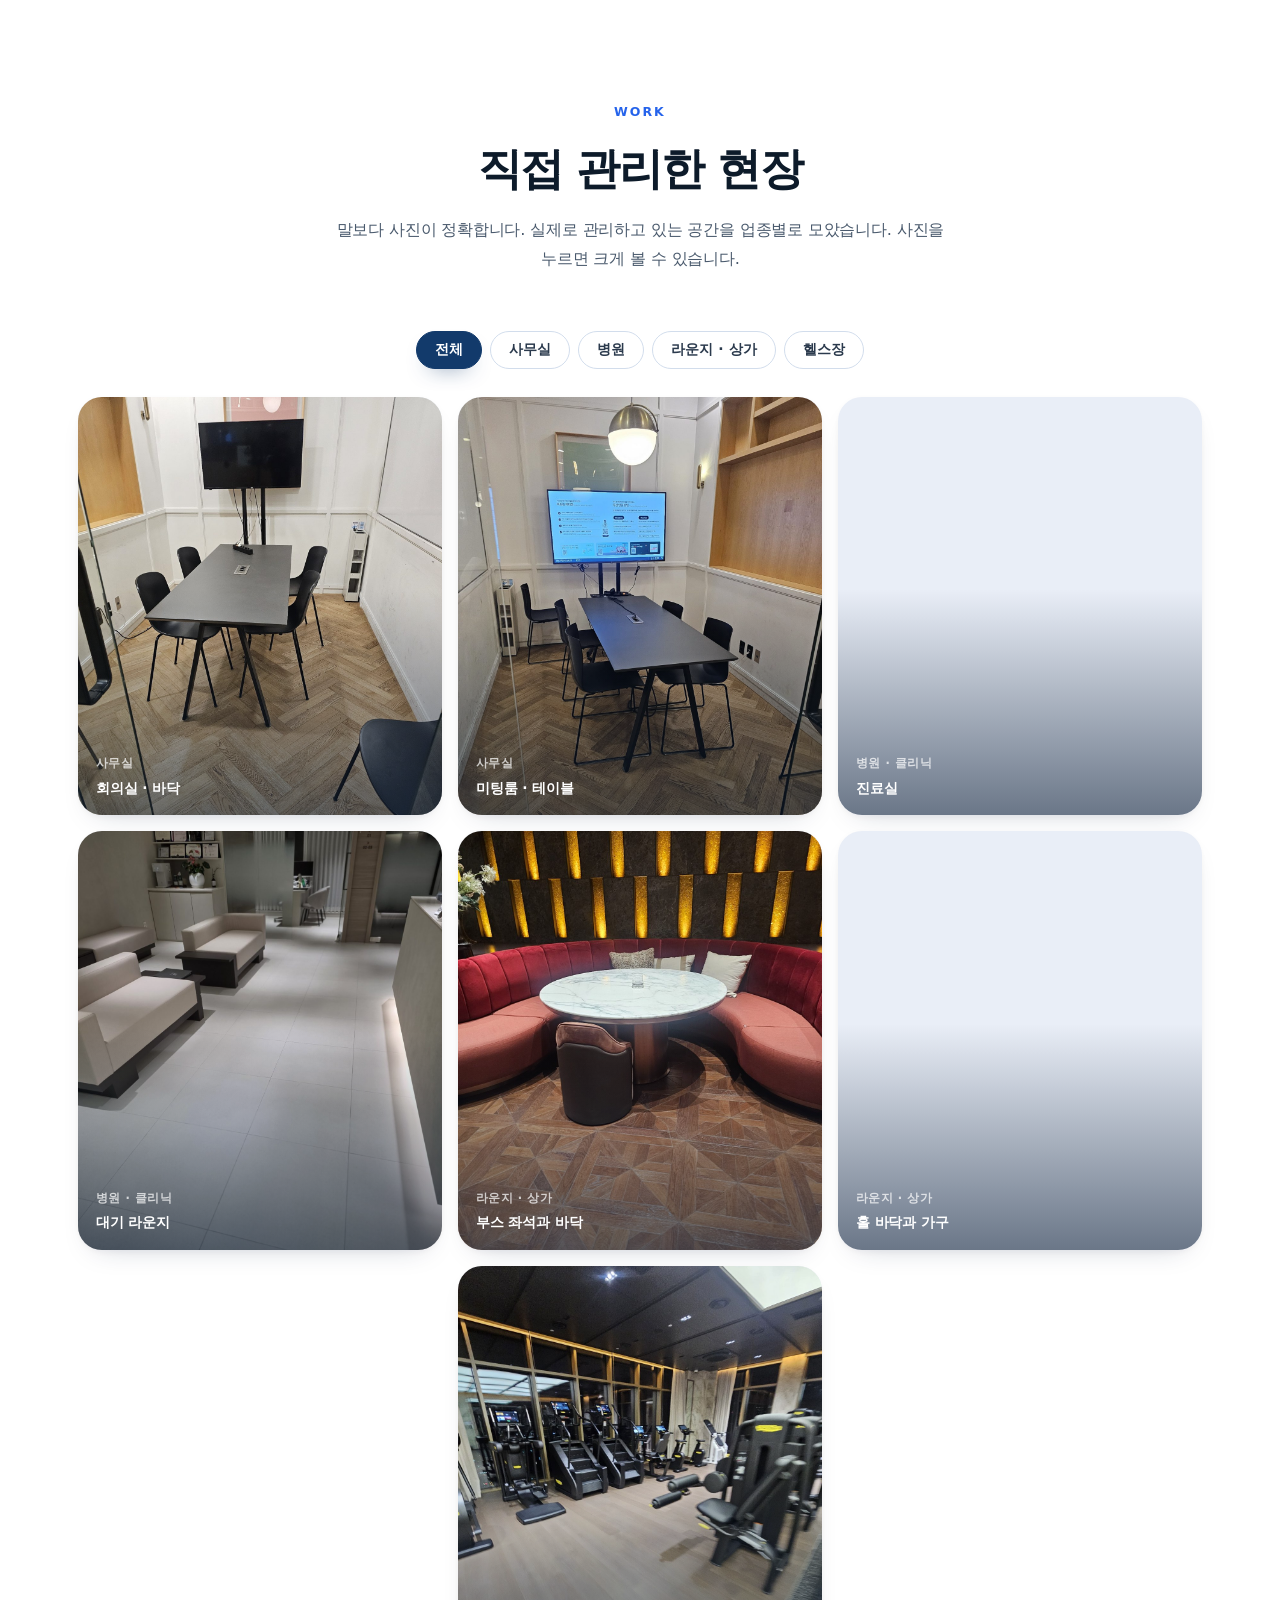
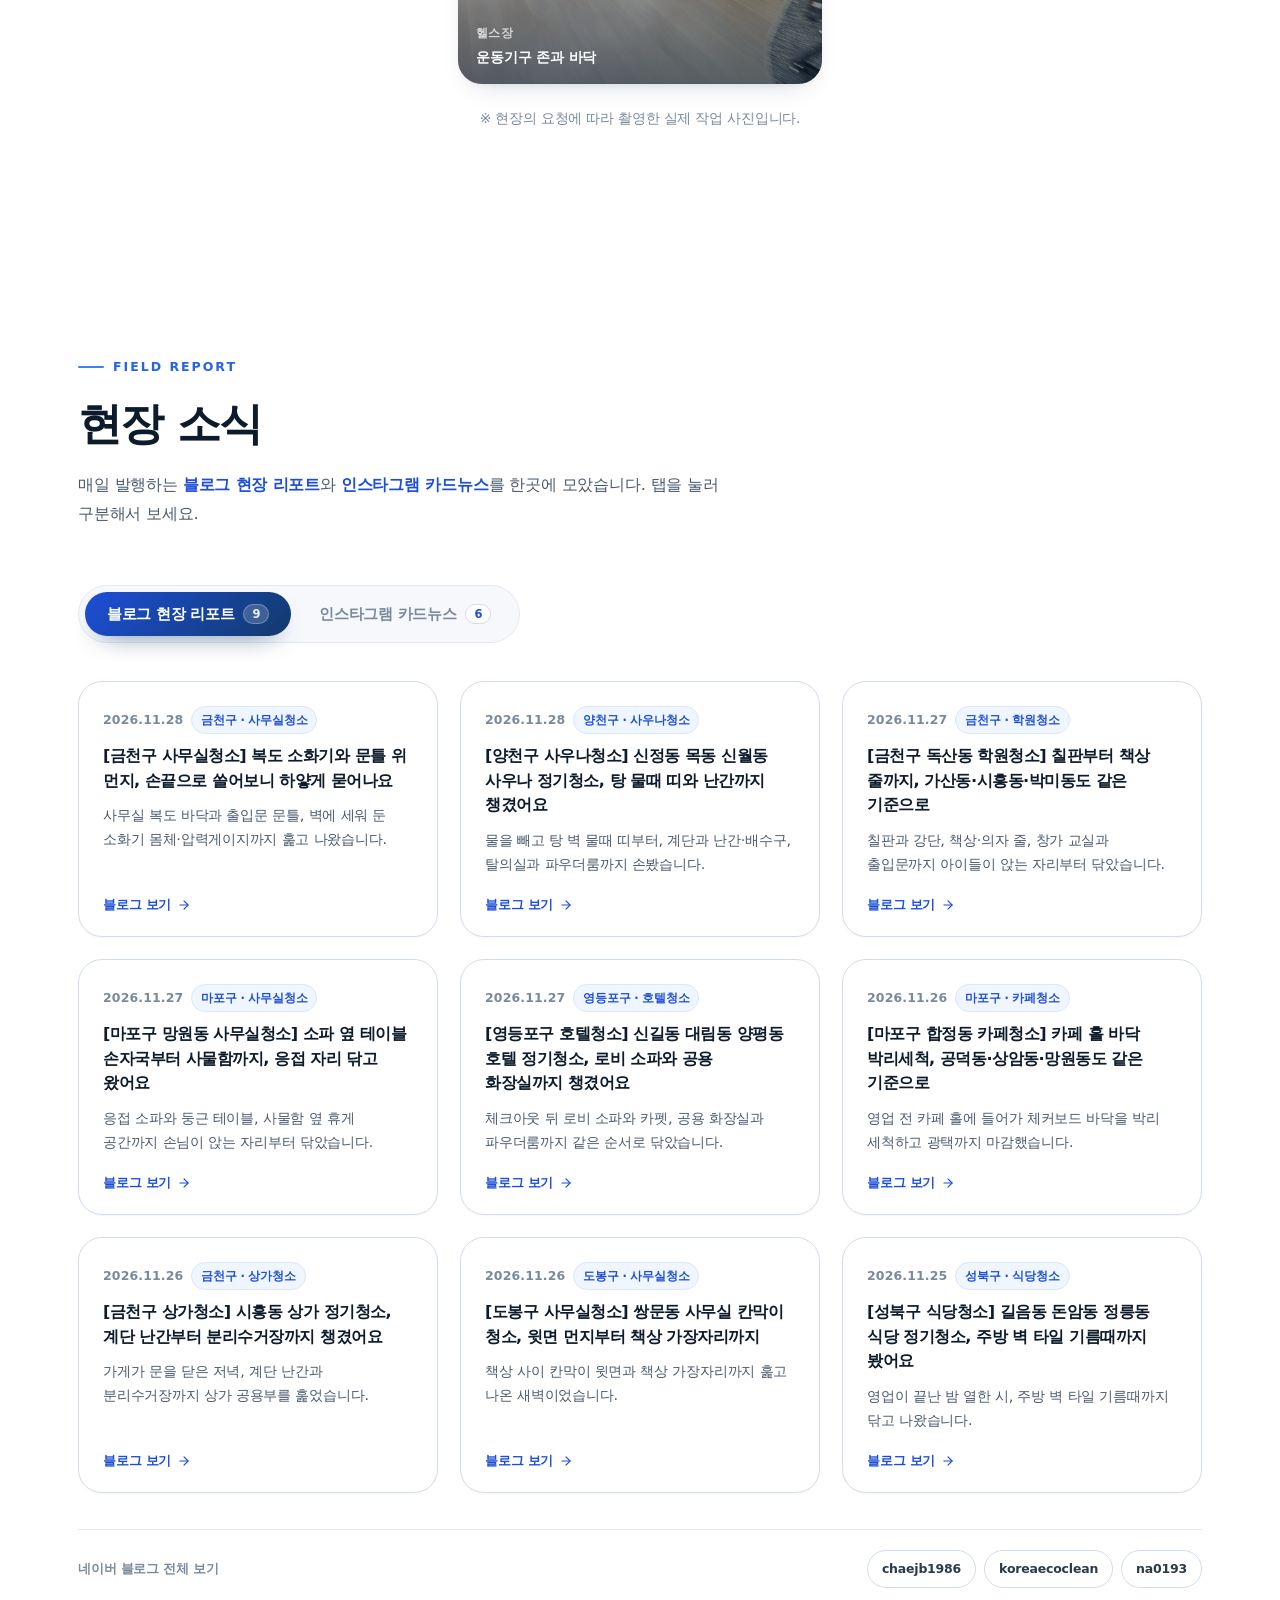
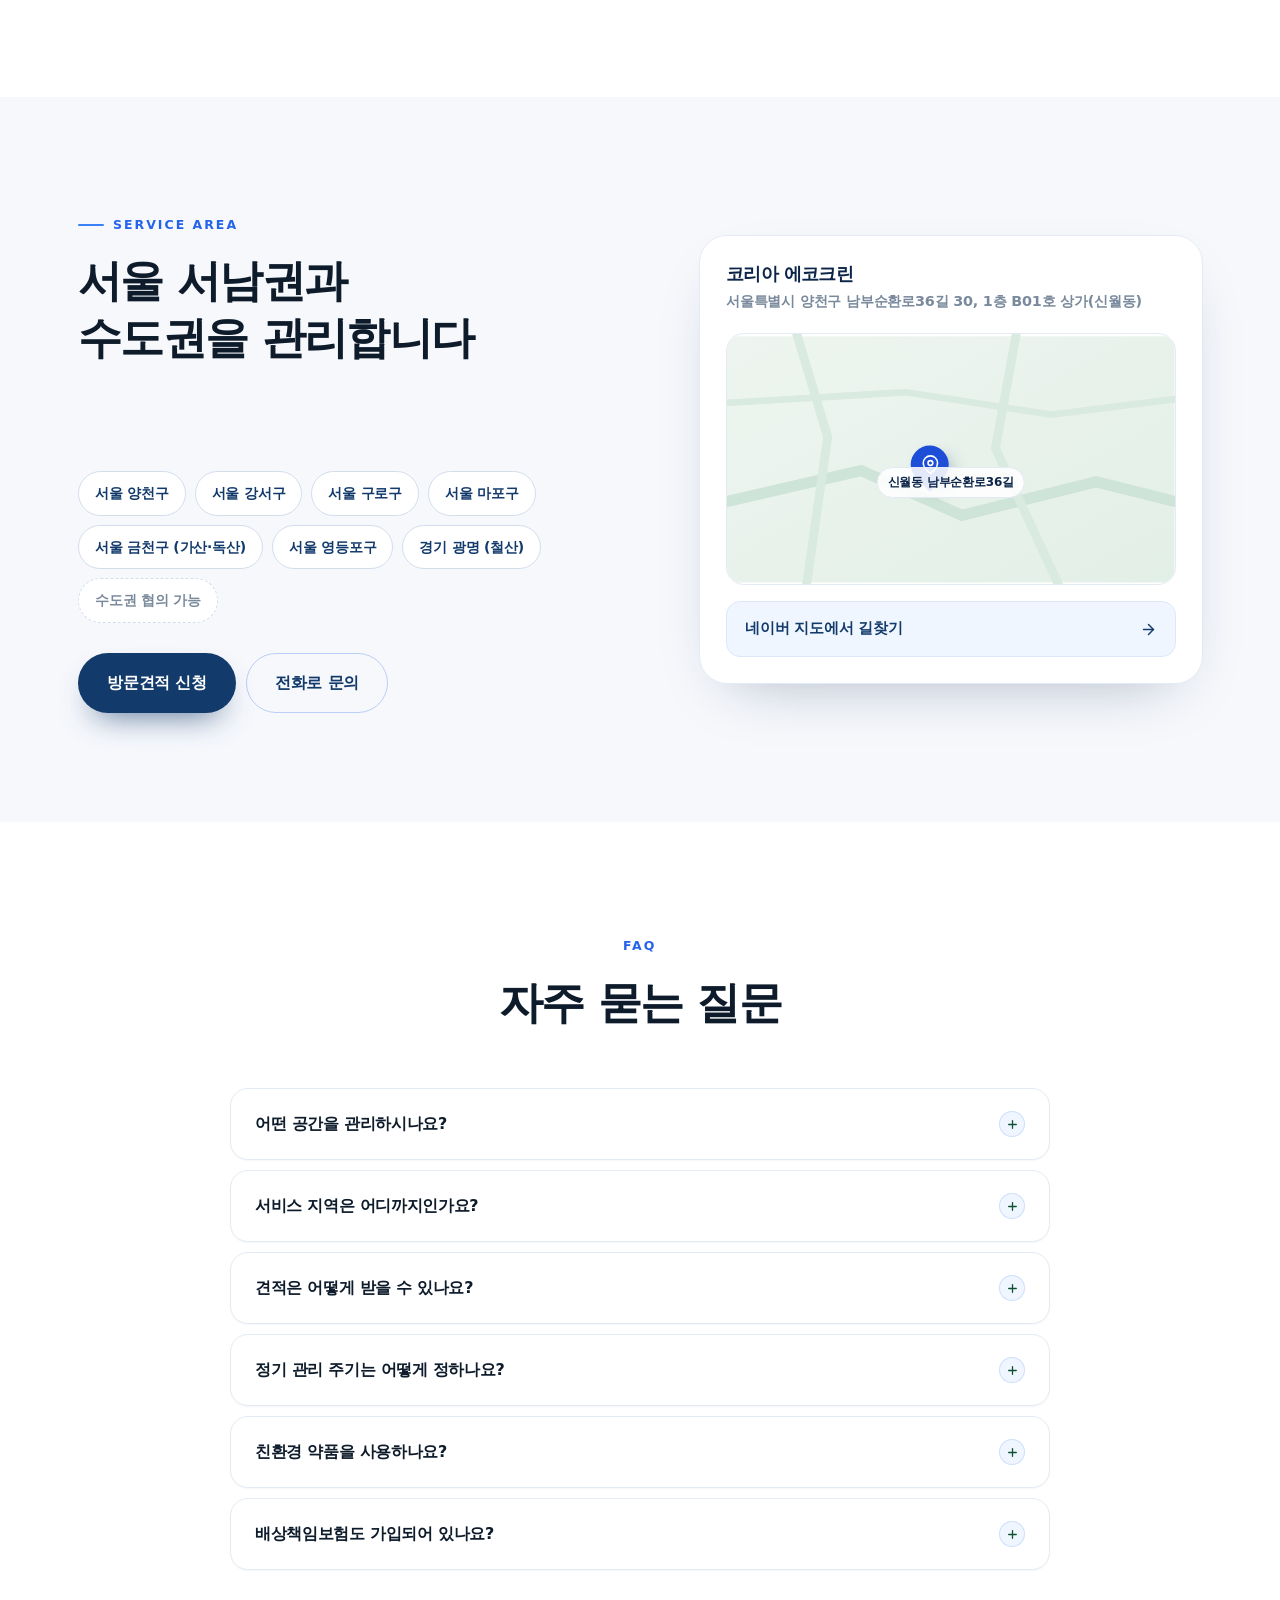
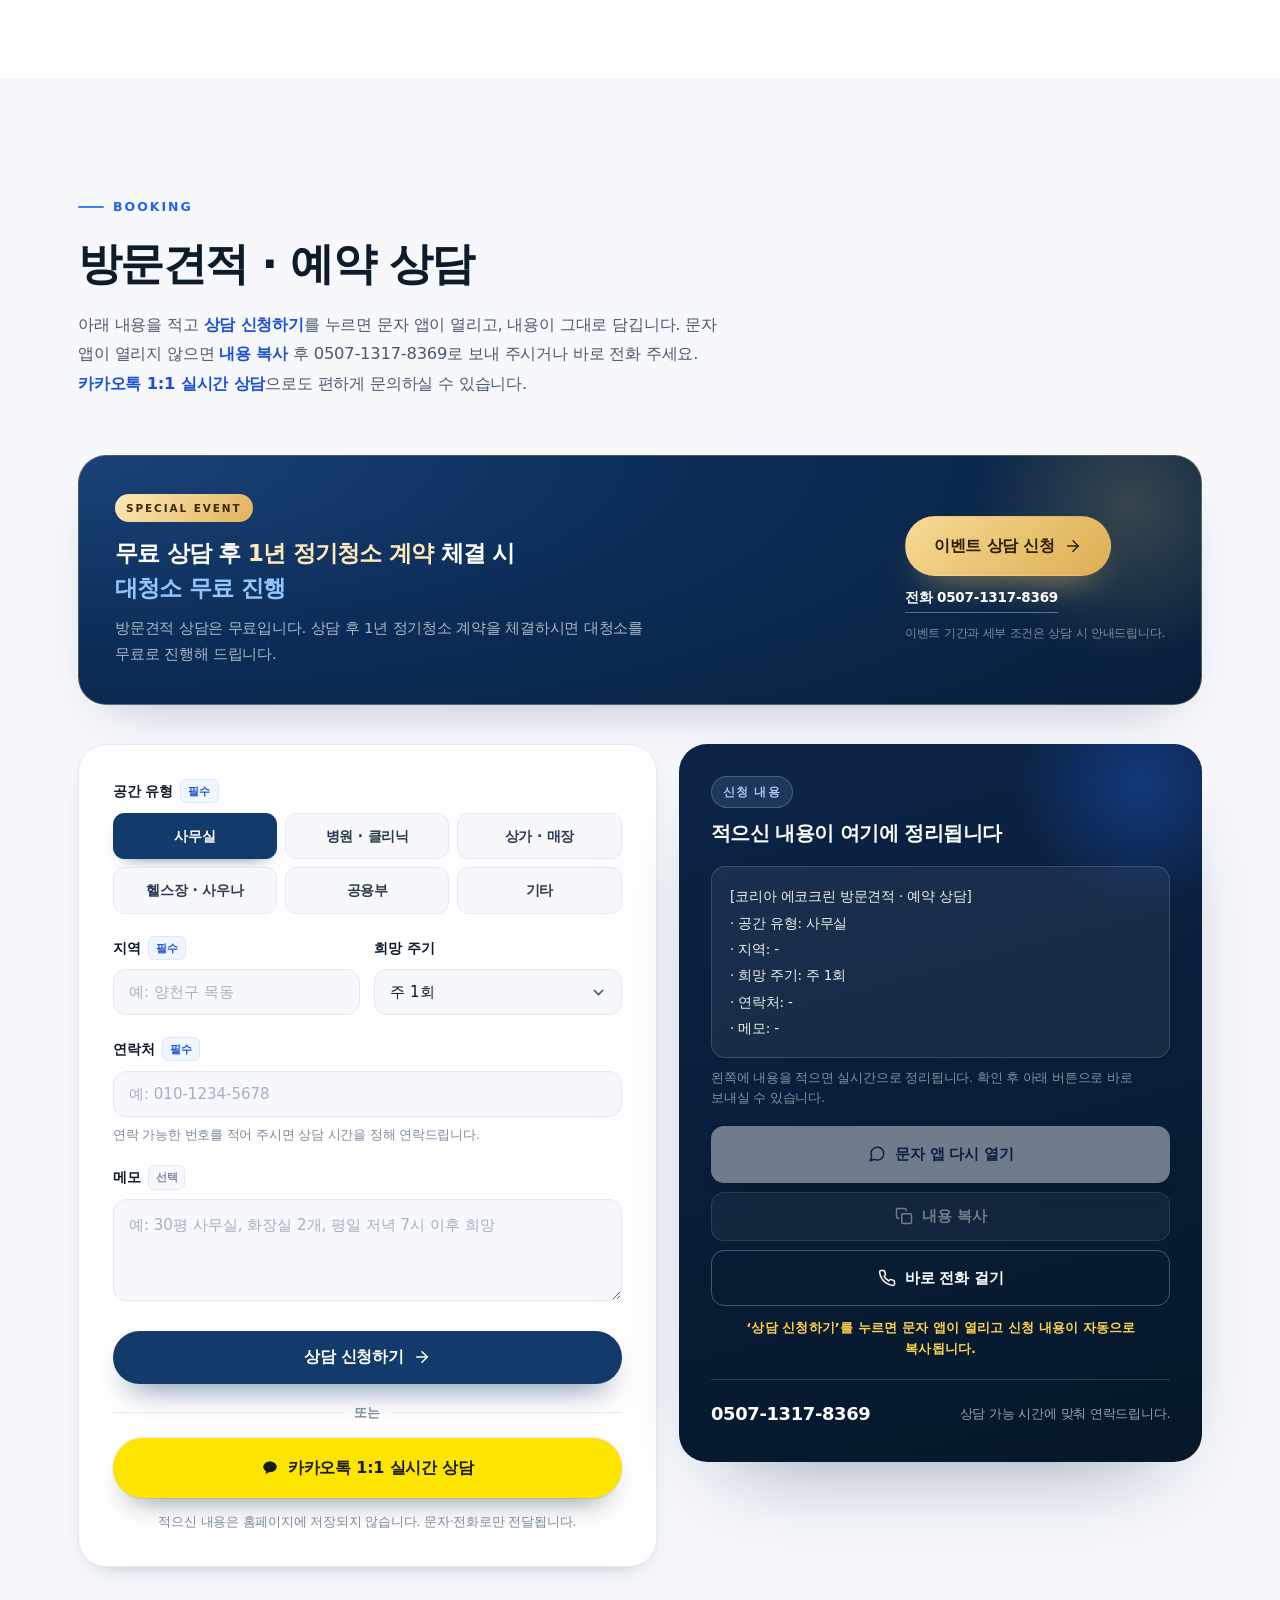
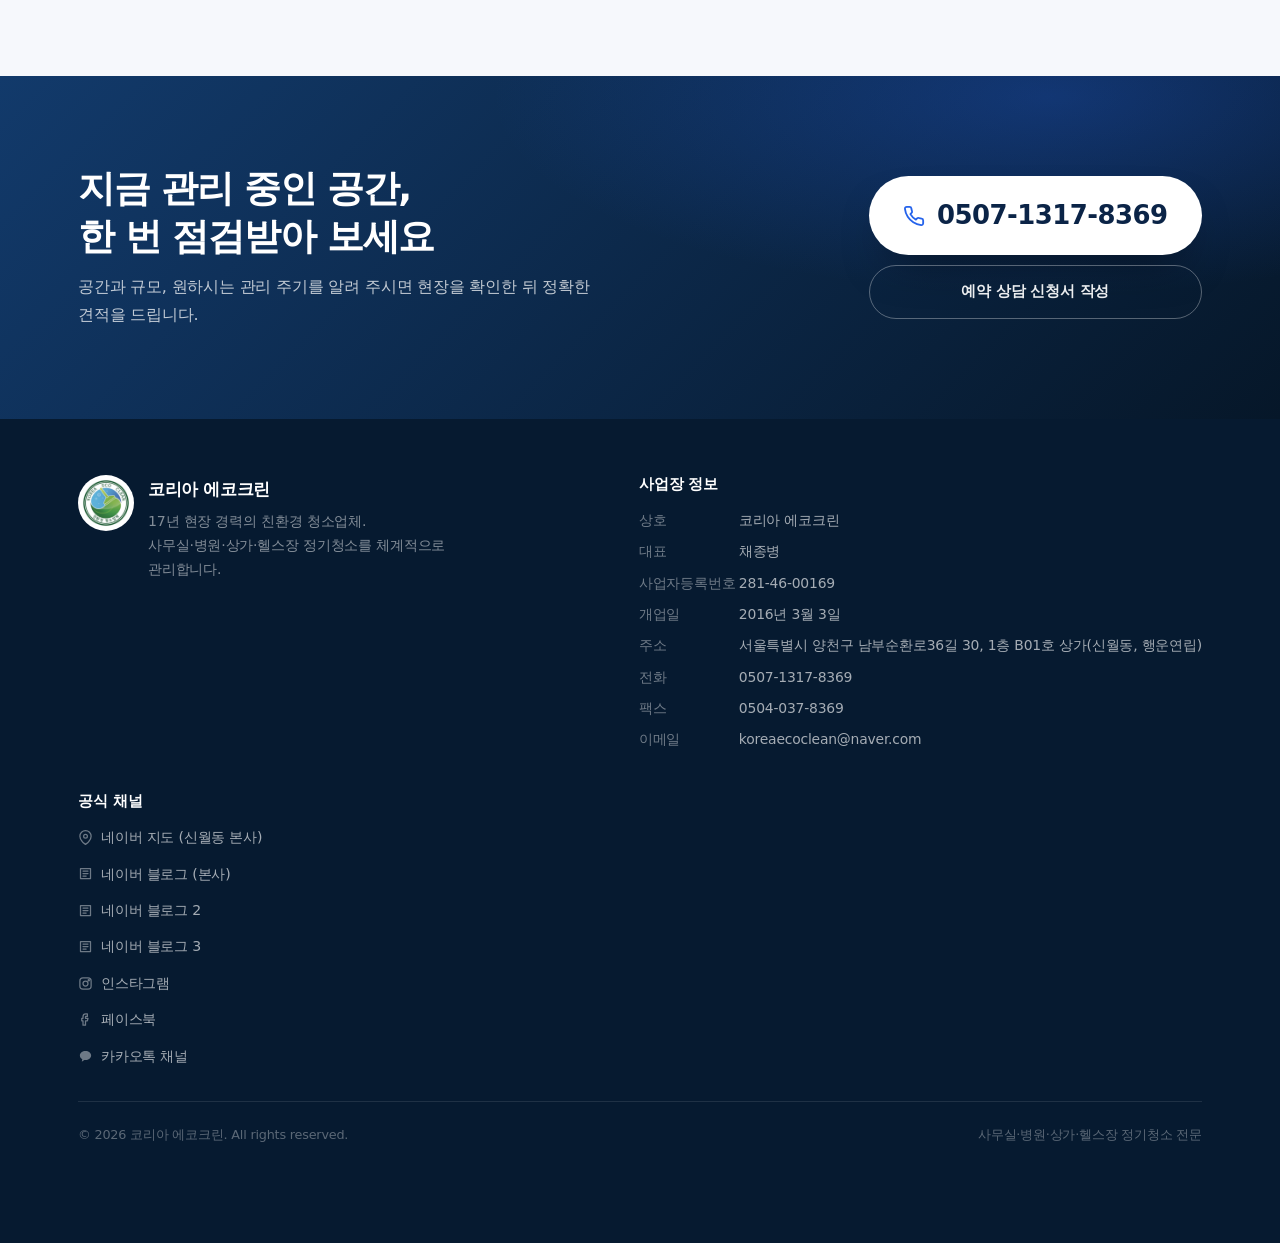
==== commit d37a4a3d: "현장 리포트 추가: 금천구 사무실청소(2026-11-28 2번 계정, 복도·소화기)" ====
--- a/index.html
+++ b/index.html
@@ -934,6 +934,16 @@
       <div class="contents-panel" id="panelReport" role="tabpanel" aria-labelledby="tabReport" tabindex="0">
                 <ul class="report-grid">
           <li class="report-card reveal" data-reveal style="--d:1">
+            <a class="report-link" href="https://blog.naver.com/koreaecoclean/224495442155" target="_blank" rel="noopener">
+              <span class="report-top"><span class="report-date">2026.11.28</span><span class="report-badge">금천구 · 사무실청소</span></span>
+              <h3 class="report-title">[금천구 사무실청소] 복도 소화기와 문틀 위 먼지, 손끝으로 쓸어보니 하얗게 묻어나요</h3>
+              <p class="report-sum">사무실 복도 바닥과 출입문 문틀, 벽에 세워 둔 소화기 몸체·압력게이지까지 훑고 나왔습니다.</p>
+              <span class="report-more">블로그 보기
+                <svg viewBox="0 0 24 24" fill="none" stroke="currentColor" stroke-width="2" stroke-linecap="round" stroke-linejoin="round" aria-hidden="true"><line x1="5" y1="12" x2="19" y2="12"/><polyline points="12 5 19 12 12 19"/></svg>
+              </span>
+            </a>
+          </li>
+          <li class="report-card reveal" data-reveal style="--d:1">
             <a class="report-link" href="https://blog.naver.com/chaejb1986/224495417678" target="_blank" rel="noopener">
               <span class="report-top"><span class="report-date">2026.11.28</span><span class="report-badge">양천구 · 사우나청소</span></span>
               <h3 class="report-title">[양천구 사우나청소] 신정동 목동 신월동 사우나 정기청소, 탕 물때 띠와 난간까지 챙겼어요</h3>
@@ -1008,16 +1018,6 @@
               <span class="report-top"><span class="report-date">2026.11.25</span><span class="report-badge">성북구 · 식당청소</span></span>
               <h3 class="report-title">[성북구 식당청소] 길음동 돈암동 정릉동 식당 정기청소, 주방 벽 타일 기름때까지 봤어요</h3>
               <p class="report-sum">영업이 끝난 밤 열한 시, 주방 벽 타일 기름때까지 닦고 나왔습니다.</p>
-              <span class="report-more">블로그 보기
-                <svg viewBox="0 0 24 24" fill="none" stroke="currentColor" stroke-width="2" stroke-linecap="round" stroke-linejoin="round" aria-hidden="true"><line x1="5" y1="12" x2="19" y2="12"/><polyline points="12 5 19 12 12 19"/></svg>
-              </span>
-            </a>
-          </li>
-          <li class="report-card reveal" data-reveal style="--d:2">
-            <a class="report-link" href="https://blog.naver.com/koreaecoclean/224490883345" target="_blank" rel="noopener">
-              <span class="report-top"><span class="report-date">2026.11.25</span><span class="report-badge">노원구 · 사무실청소</span></span>
-              <h3 class="report-title">[노원구 사무실청소] 공릉동 사무실 정기청소, 액자 윗면부터 탕비실 선반까지</h3>
-              <p class="report-sum">퇴근 후 사무실에 들어가 액자 윗면과 탕비실 선반까지 손댔습니다.</p>
               <span class="report-more">블로그 보기
                 <svg viewBox="0 0 24 24" fill="none" stroke="currentColor" stroke-width="2" stroke-linecap="round" stroke-linejoin="round" aria-hidden="true"><line x1="5" y1="12" x2="19" y2="12"/><polyline points="12 5 19 12 12 19"/></svg>
               </span>
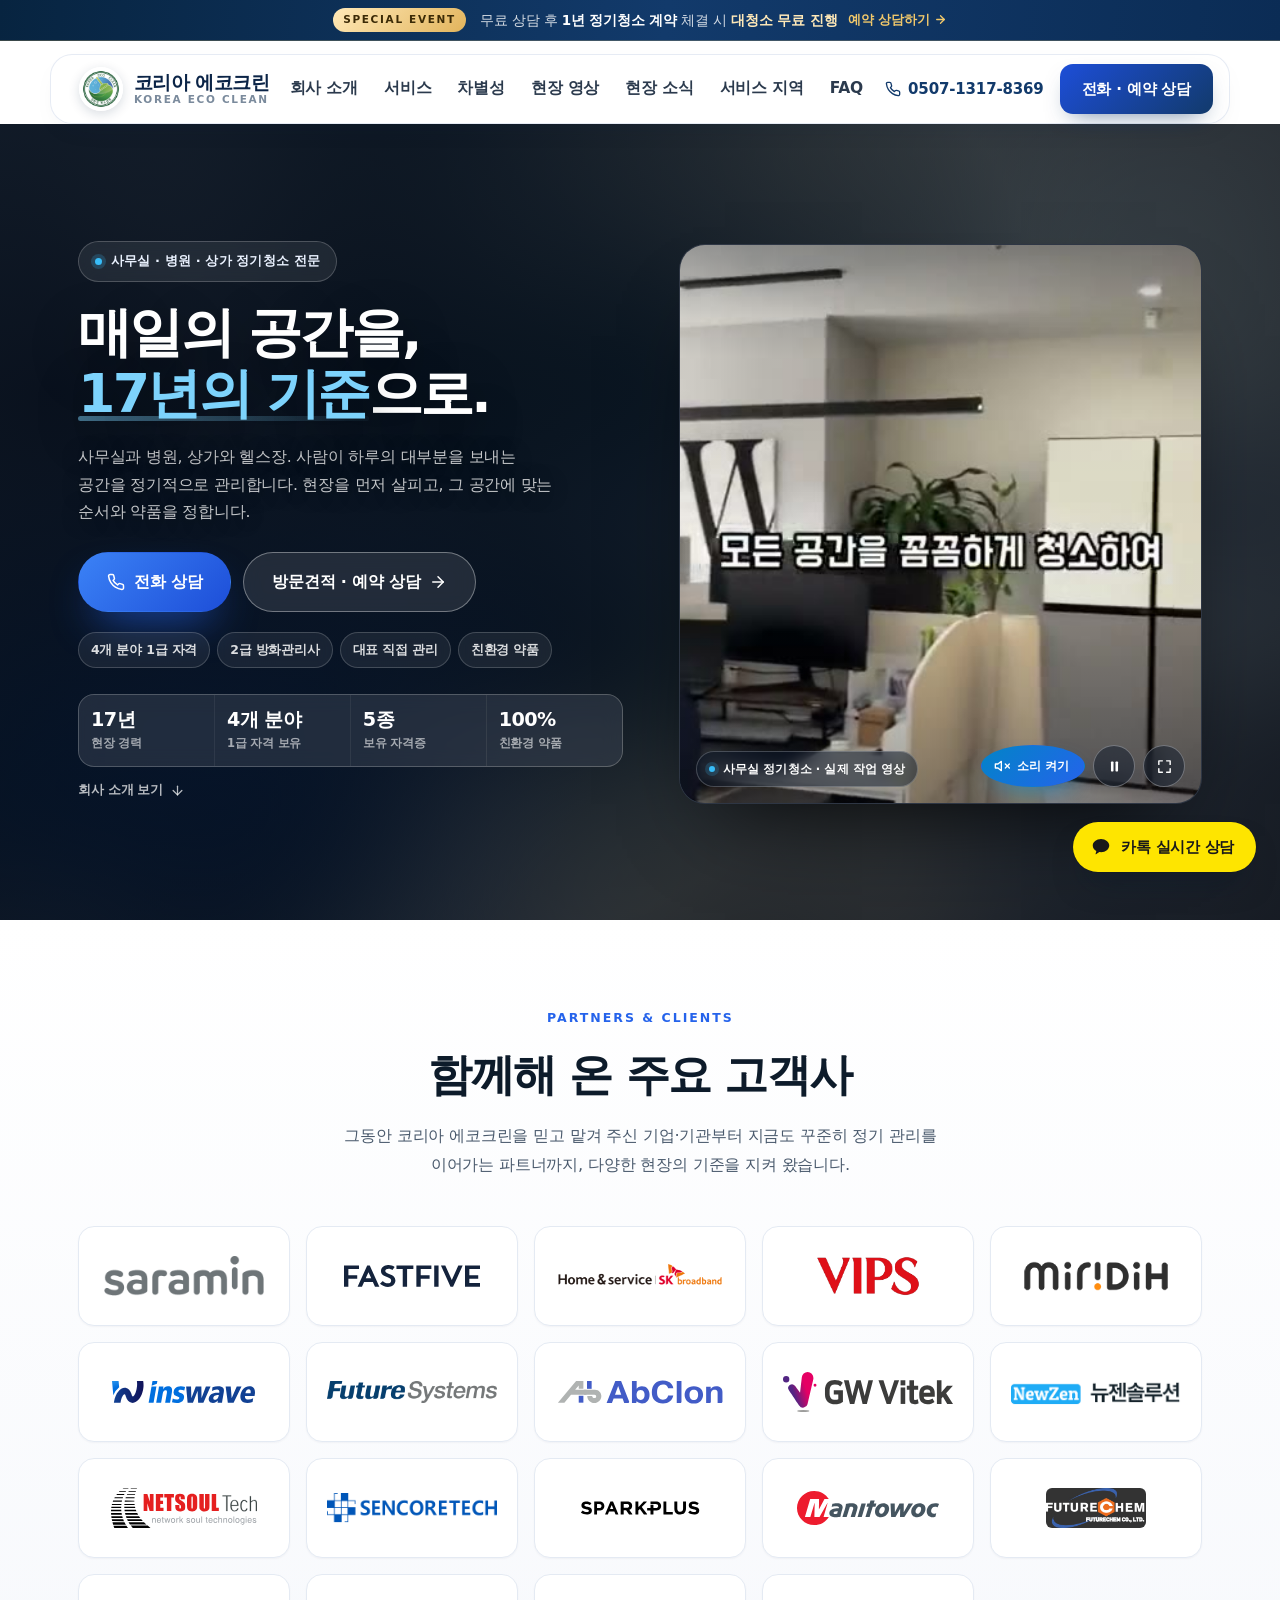
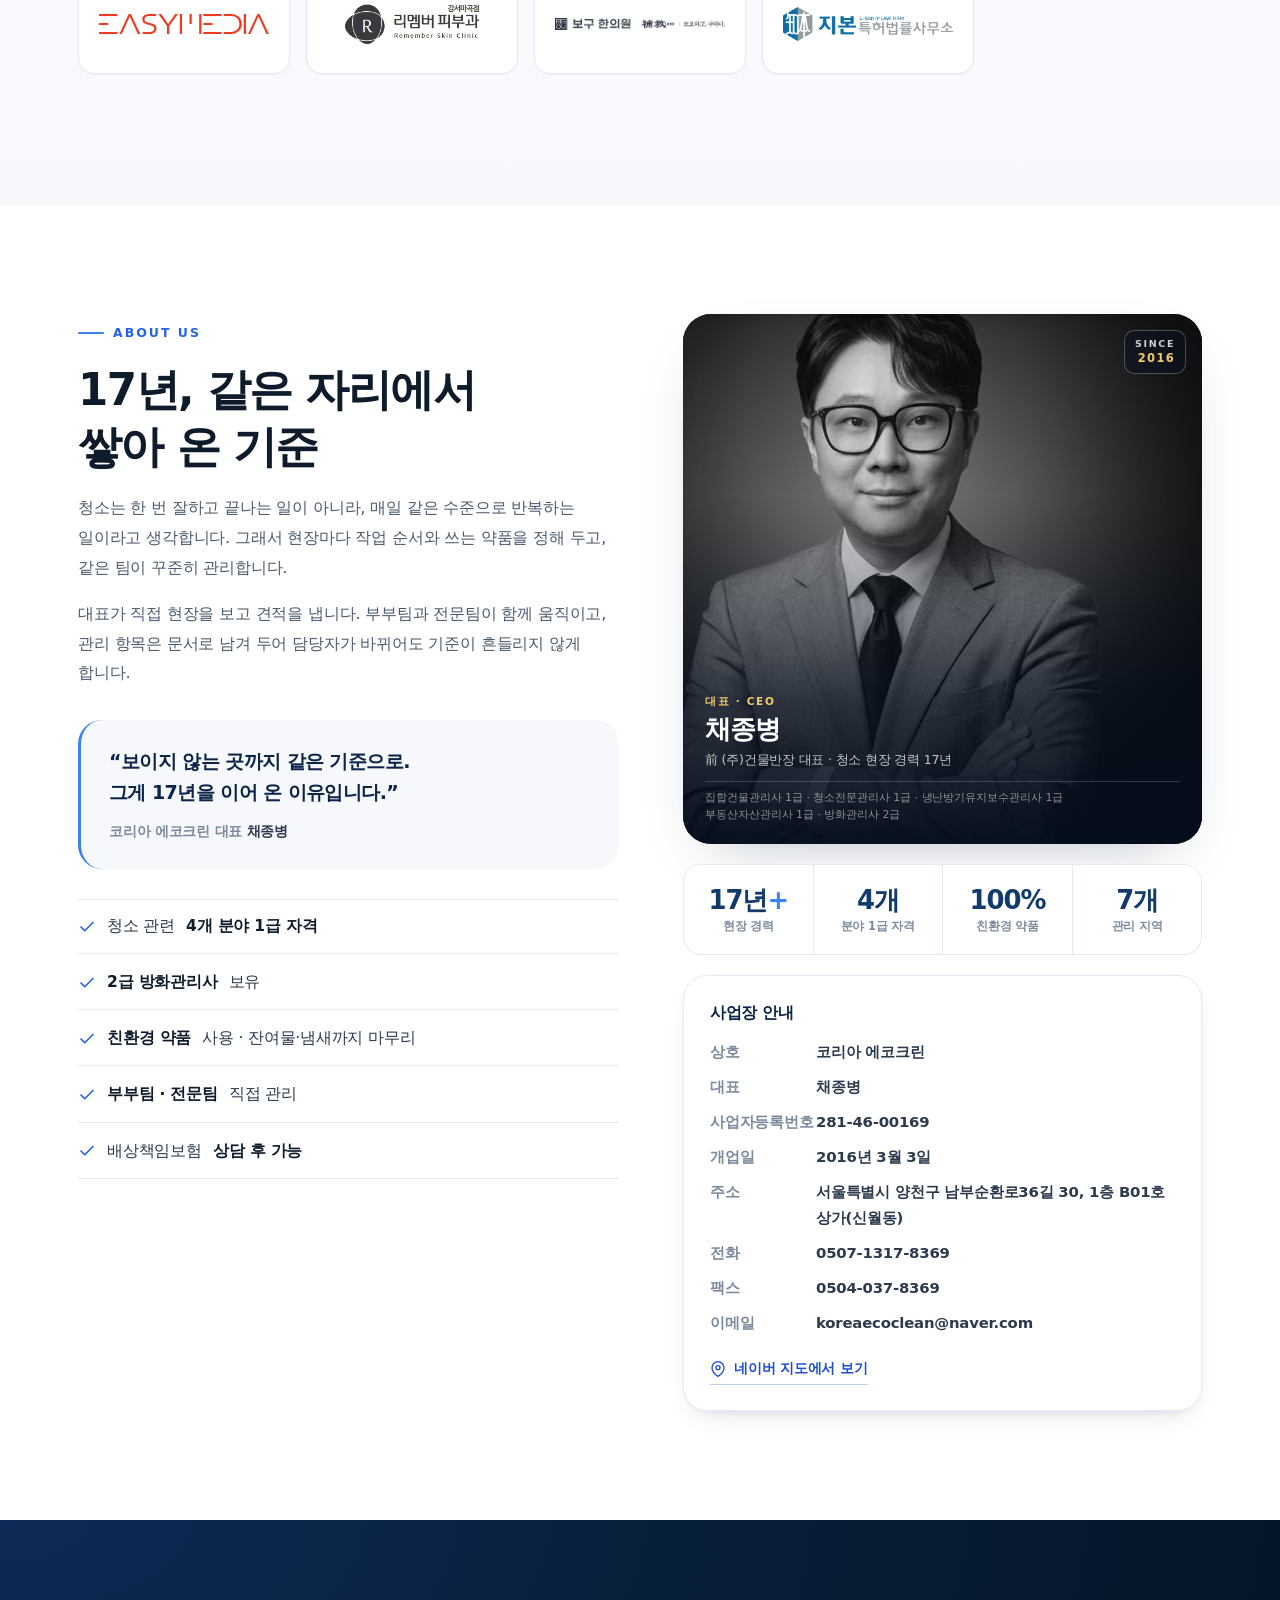
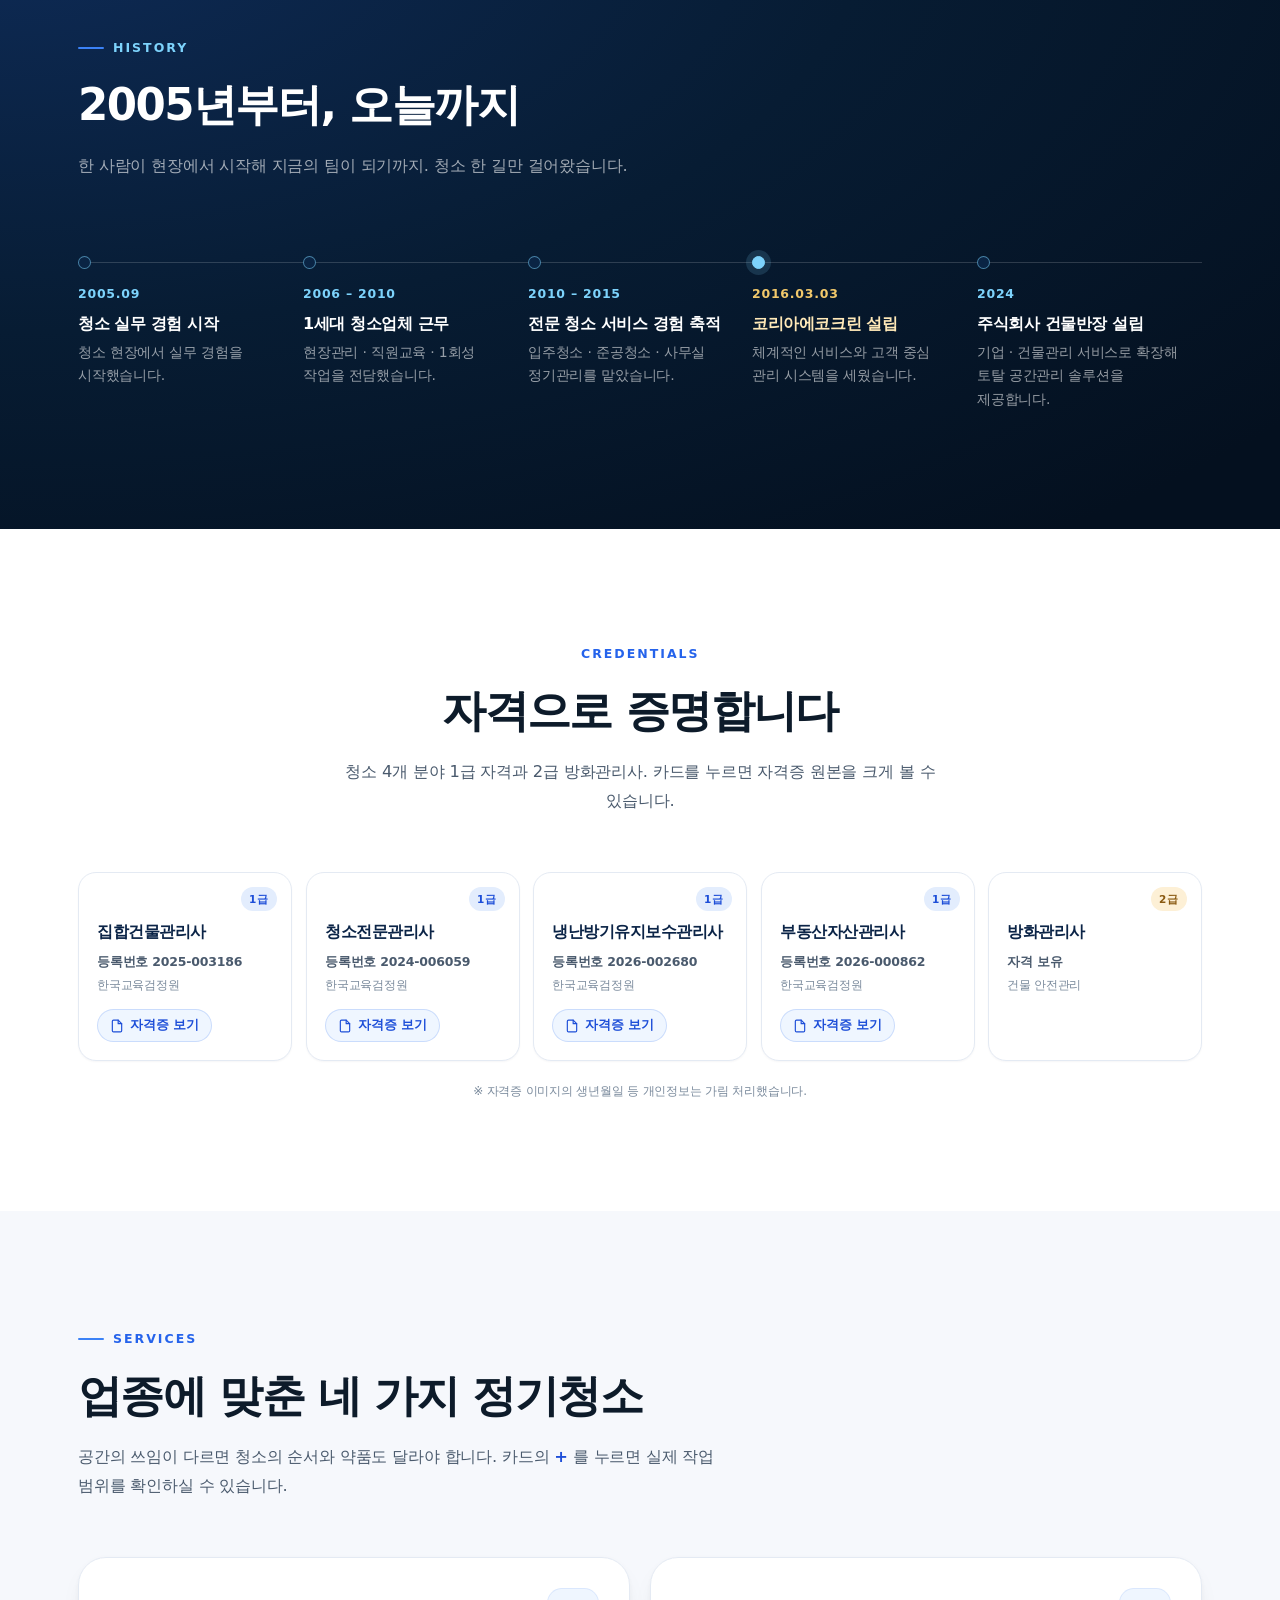
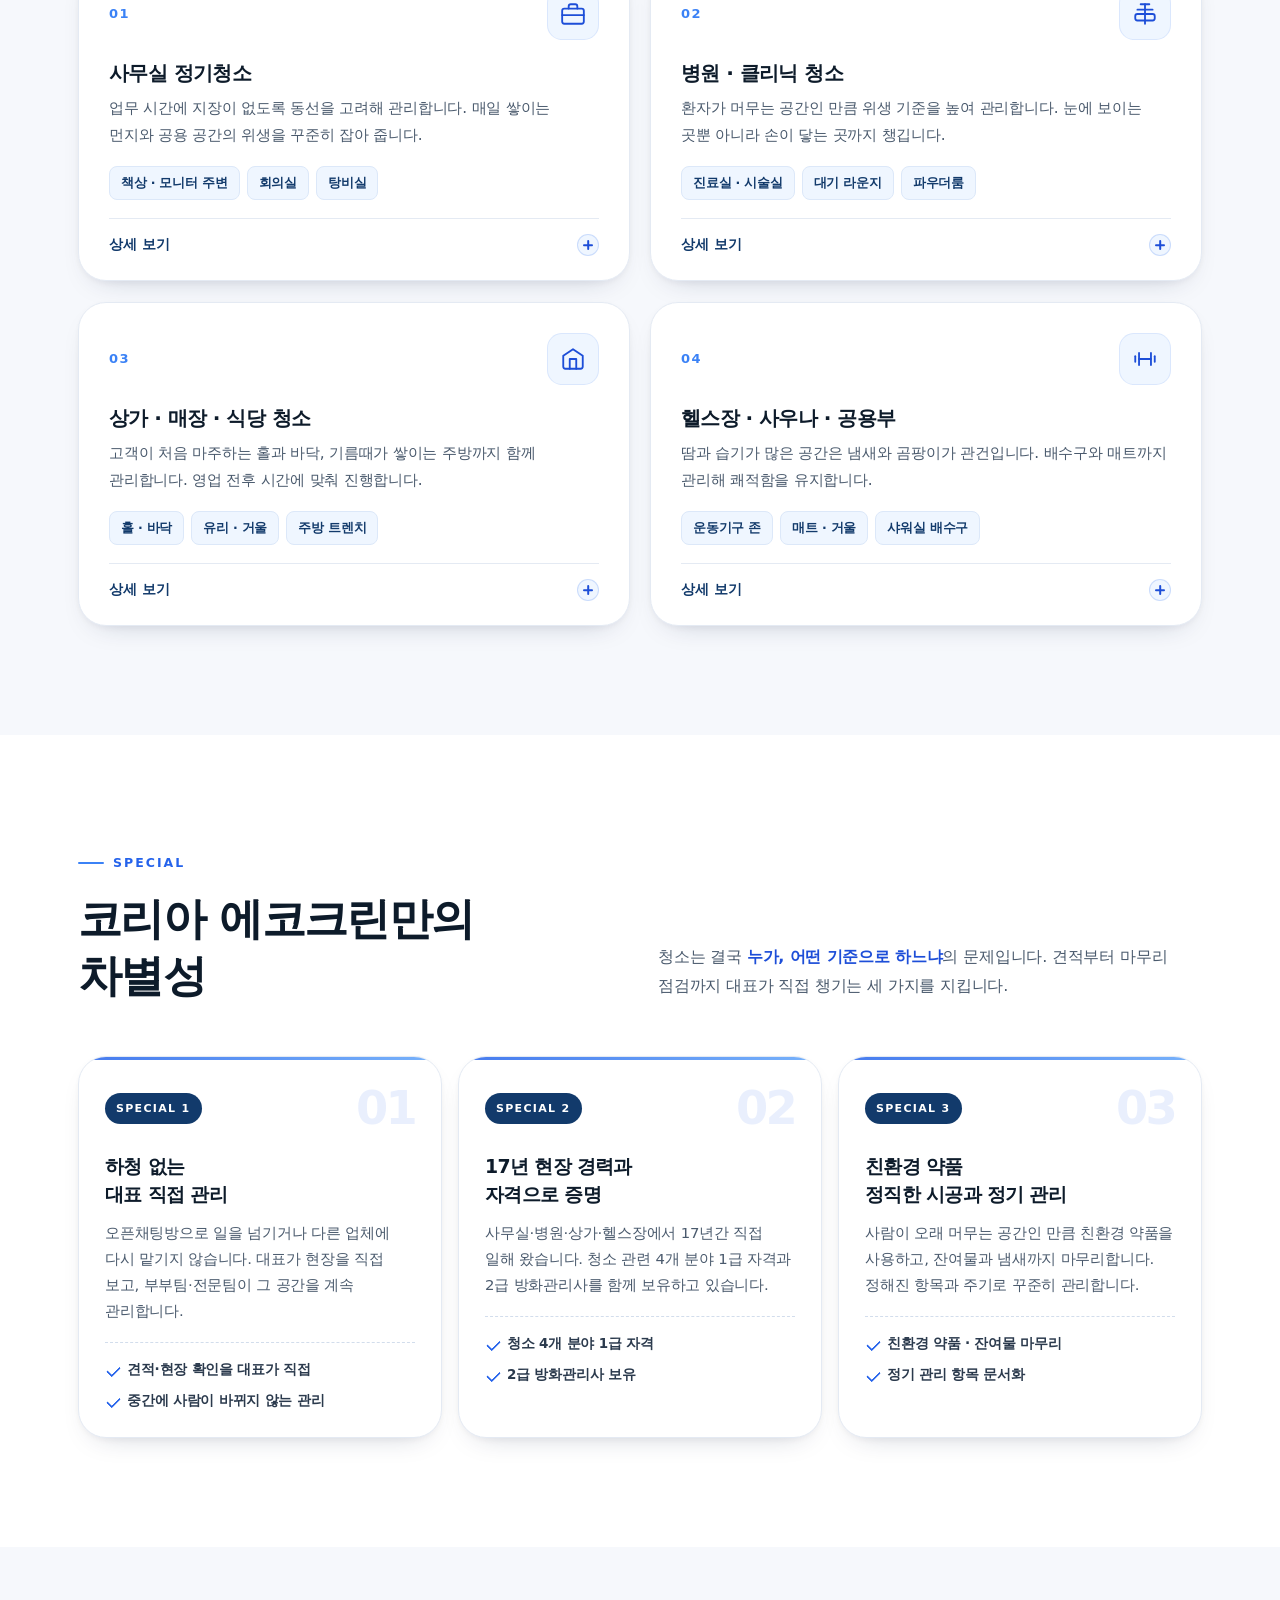
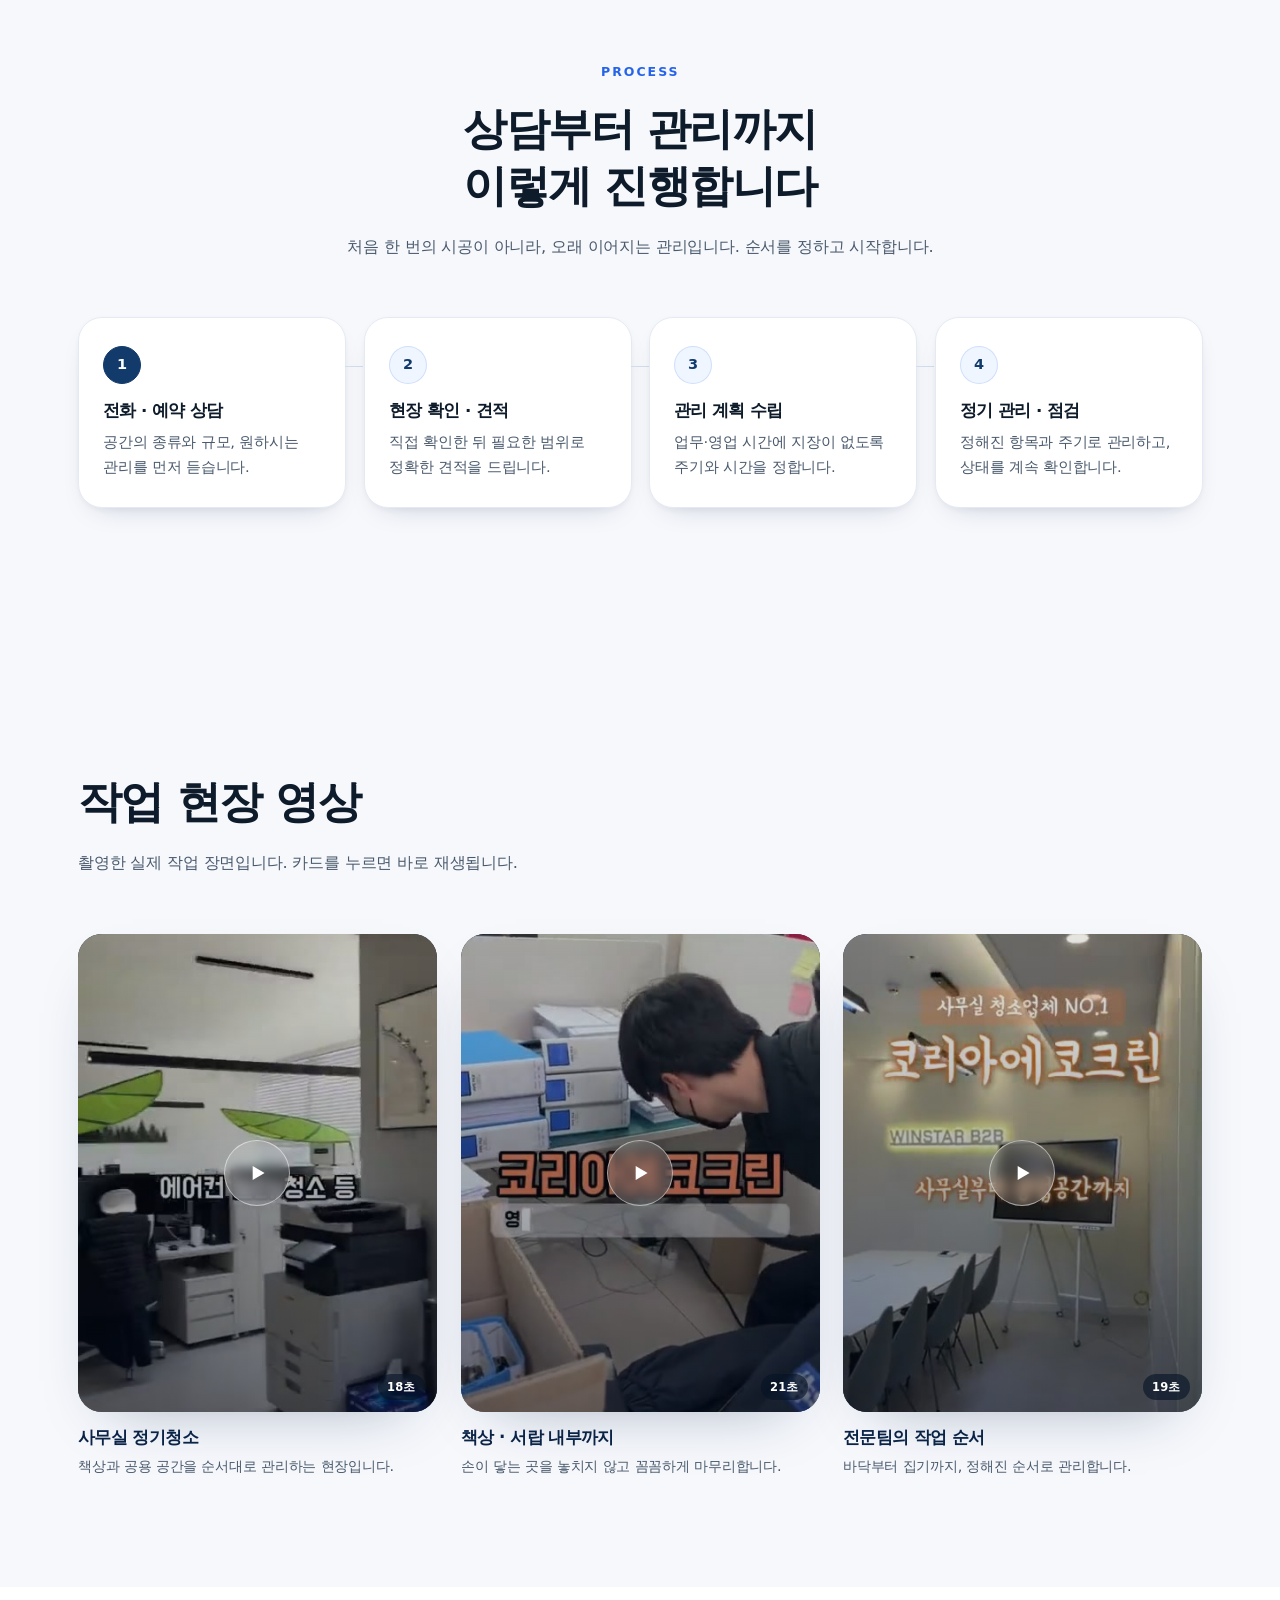
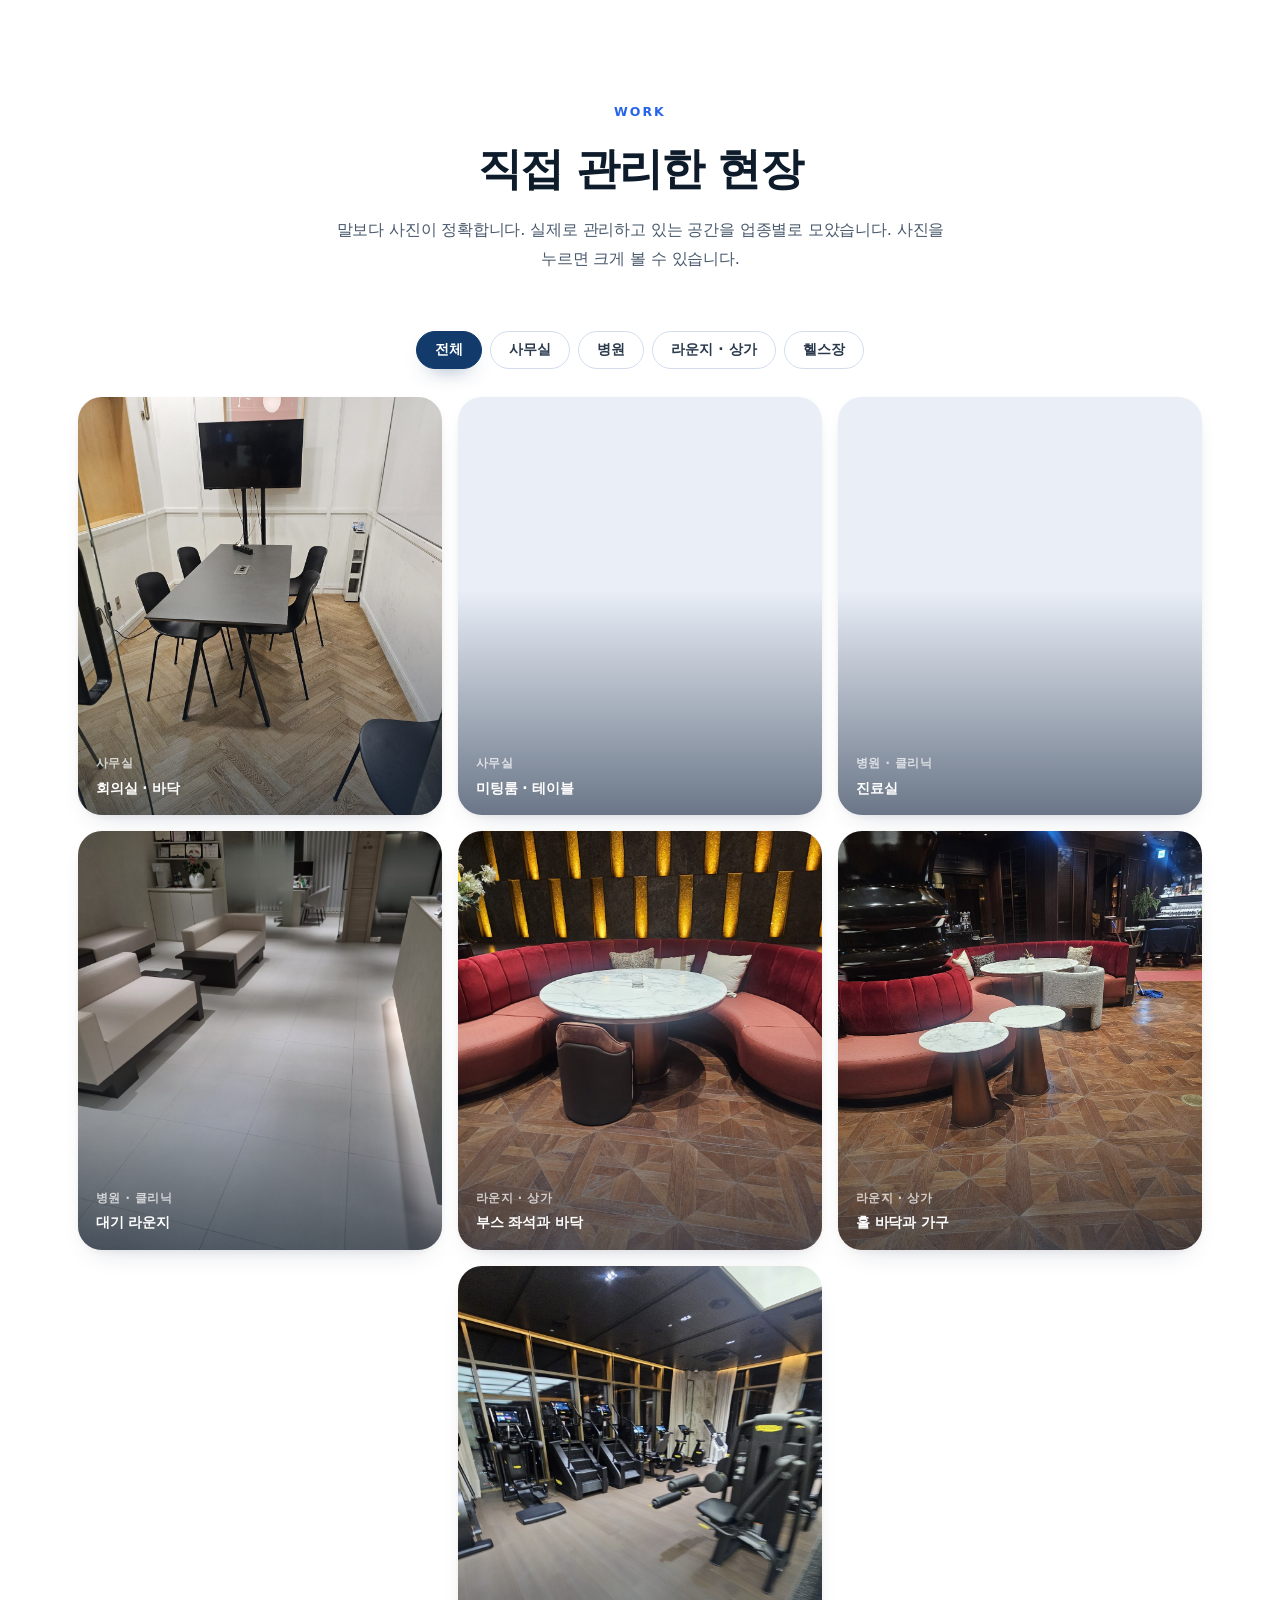
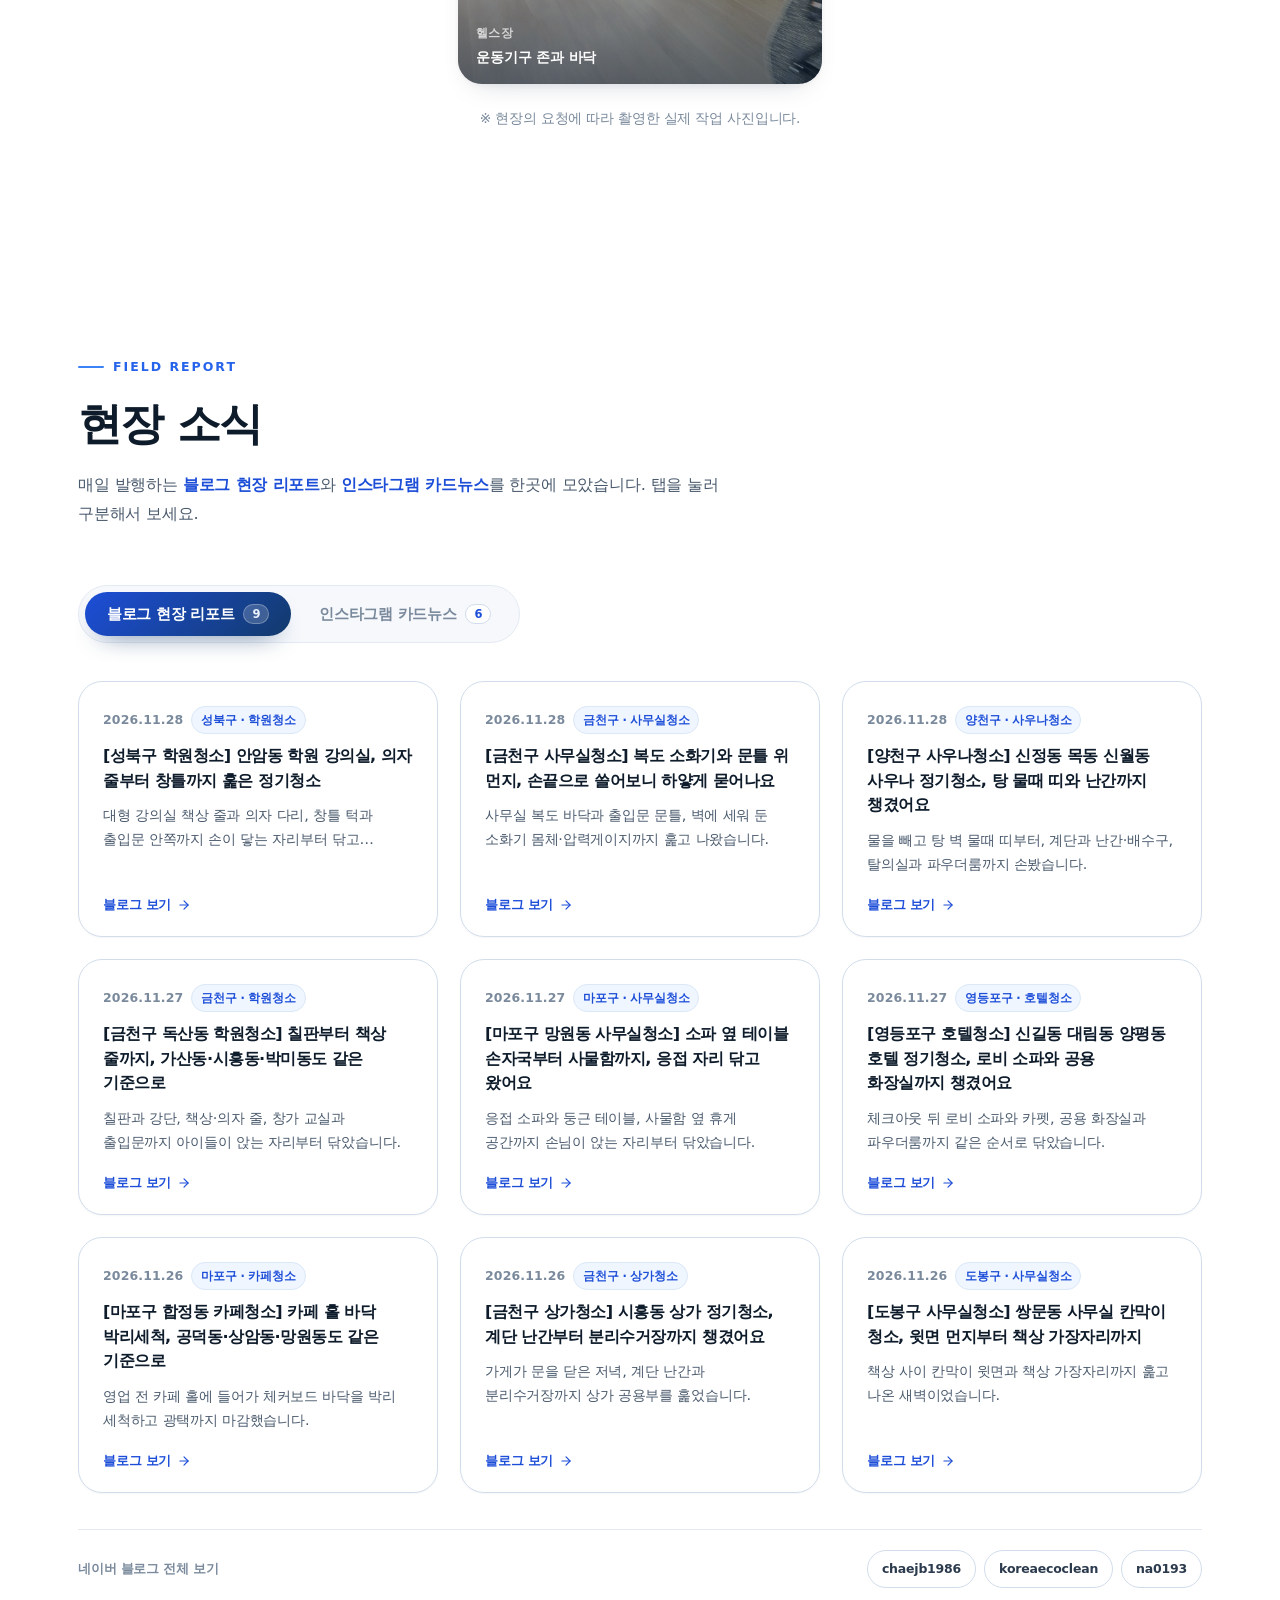
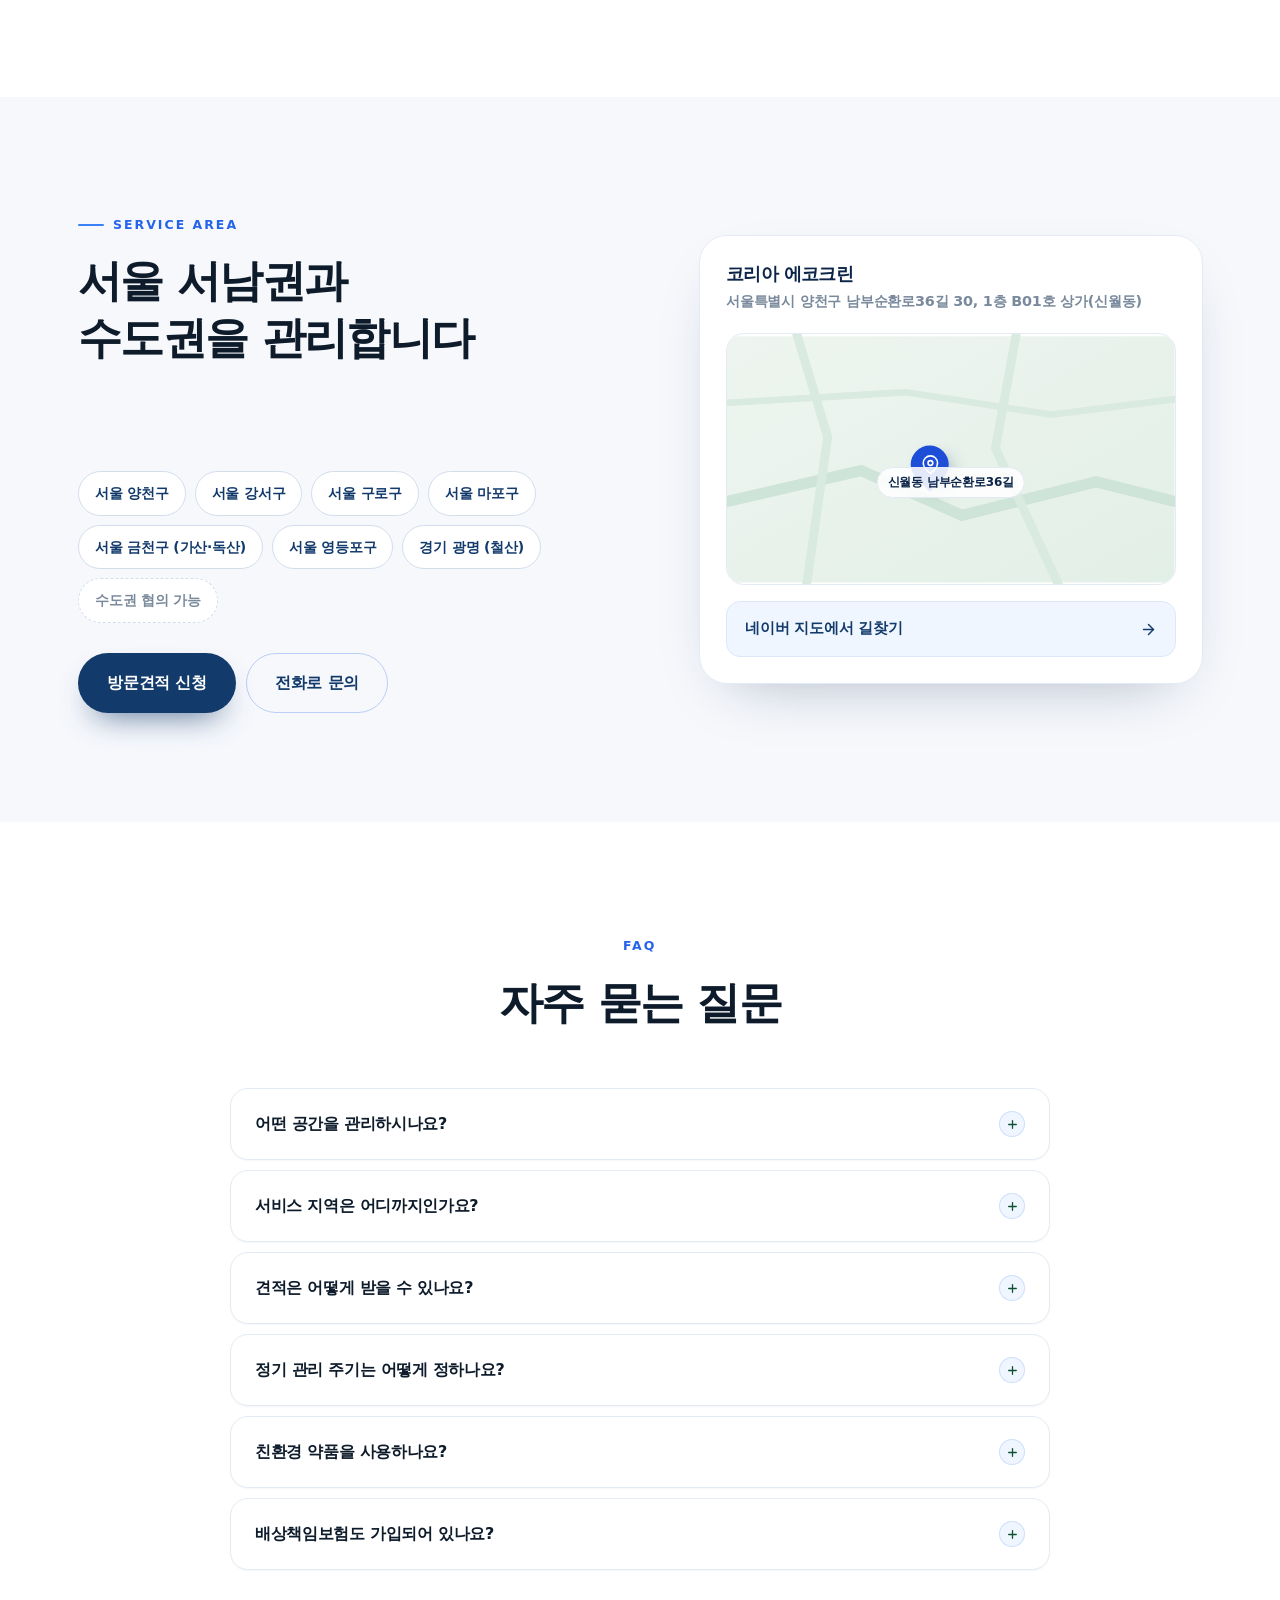
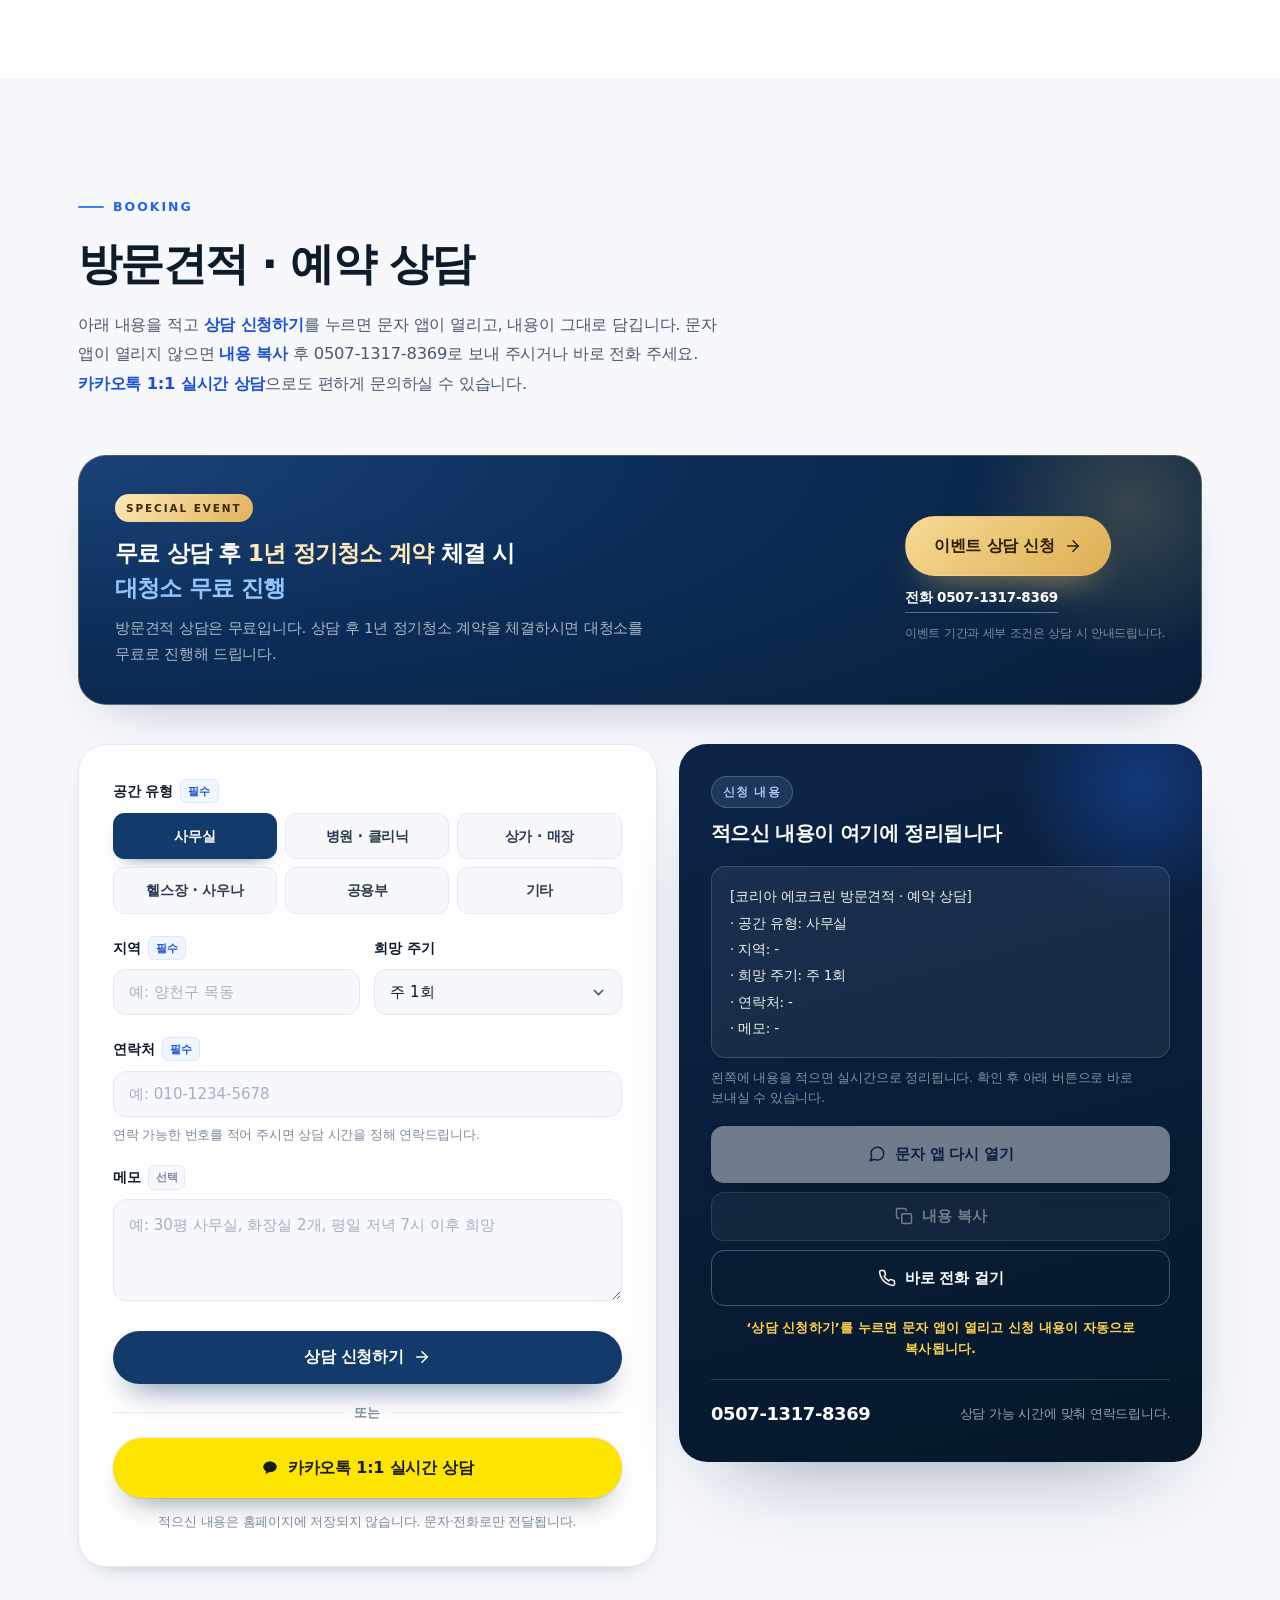
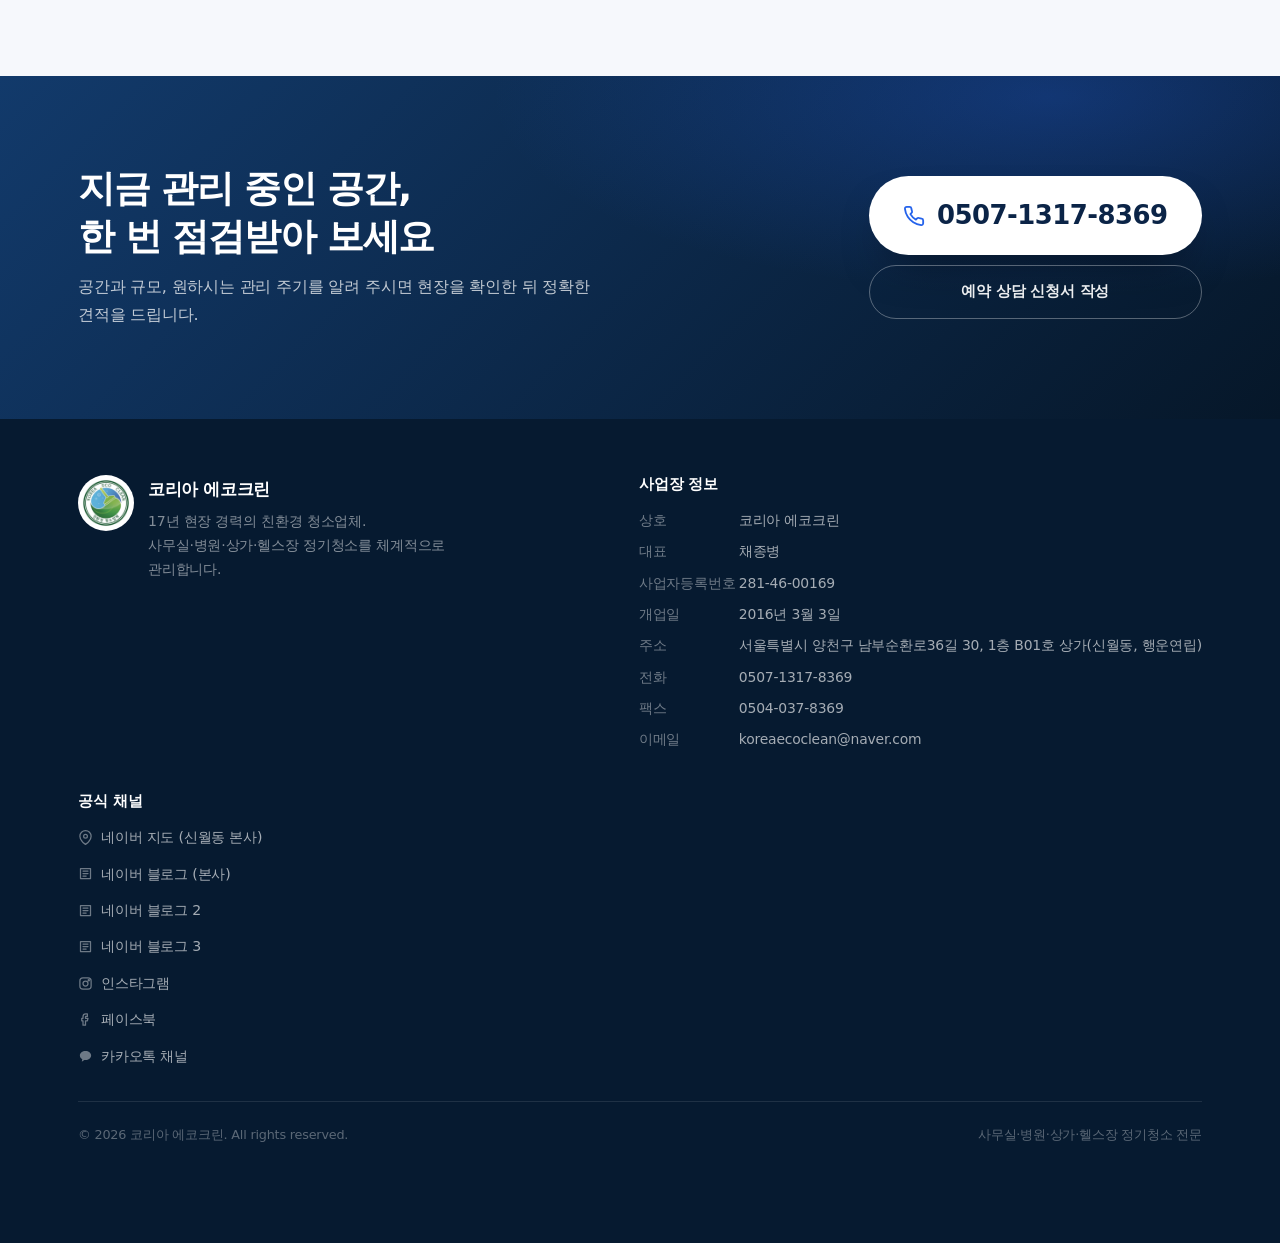
==== commit 0b566e6b: "블로그 리포트: 2026-11-28 3번 na0193 성북구 안암동 학원(강의실)청소 추가" ====
--- a/index.html
+++ b/index.html
@@ -934,6 +934,16 @@
       <div class="contents-panel" id="panelReport" role="tabpanel" aria-labelledby="tabReport" tabindex="0">
                 <ul class="report-grid">
           <li class="report-card reveal" data-reveal style="--d:1">
+            <a class="report-link" href="https://blog.naver.com/na0193/224495465526" target="_blank" rel="noopener">
+              <span class="report-top"><span class="report-date">2026.11.28</span><span class="report-badge">성북구 · 학원청소</span></span>
+              <h3 class="report-title">[성북구 학원청소] 안암동 학원 강의실, 의자 줄부터 창틀까지 훑은 정기청소</h3>
+              <p class="report-sum">대형 강의실 책상 줄과 의자 다리, 창틀 턱과 출입문 안쪽까지 손이 닿는 자리부터 닦고 나왔습니다.</p>
+              <span class="report-more">블로그 보기
+                <svg viewBox="0 0 24 24" fill="none" stroke="currentColor" stroke-width="2" stroke-linecap="round" stroke-linejoin="round" aria-hidden="true"><line x1="5" y1="12" x2="19" y2="12"/><polyline points="12 5 19 12 12 19"/></svg>
+              </span>
+            </a>
+          </li>
+          <li class="report-card reveal" data-reveal style="--d:1">
             <a class="report-link" href="https://blog.naver.com/koreaecoclean/224495442155" target="_blank" rel="noopener">
               <span class="report-top"><span class="report-date">2026.11.28</span><span class="report-badge">금천구 · 사무실청소</span></span>
               <h3 class="report-title">[금천구 사무실청소] 복도 소화기와 문틀 위 먼지, 손끝으로 쓸어보니 하얗게 묻어나요</h3>
@@ -1013,17 +1023,7 @@
               </span>
             </a>
           </li>
-          <li class="report-card reveal" data-reveal style="--d:1">
-            <a class="report-link" href="https://blog.naver.com/chaejb1986/224490849419" target="_blank" rel="noopener">
-              <span class="report-top"><span class="report-date">2026.11.25</span><span class="report-badge">성북구 · 식당청소</span></span>
-              <h3 class="report-title">[성북구 식당청소] 길음동 돈암동 정릉동 식당 정기청소, 주방 벽 타일 기름때까지 봤어요</h3>
-              <p class="report-sum">영업이 끝난 밤 열한 시, 주방 벽 타일 기름때까지 닦고 나왔습니다.</p>
-              <span class="report-more">블로그 보기
-                <svg viewBox="0 0 24 24" fill="none" stroke="currentColor" stroke-width="2" stroke-linecap="round" stroke-linejoin="round" aria-hidden="true"><line x1="5" y1="12" x2="19" y2="12"/><polyline points="12 5 19 12 12 19"/></svg>
-              </span>
-            </a>
-          </li>
-                              </ul>
+        </ul>
 
         <div class="contents-foot">
           <span class="contents-foot-label">네이버 블로그 전체 보기</span>
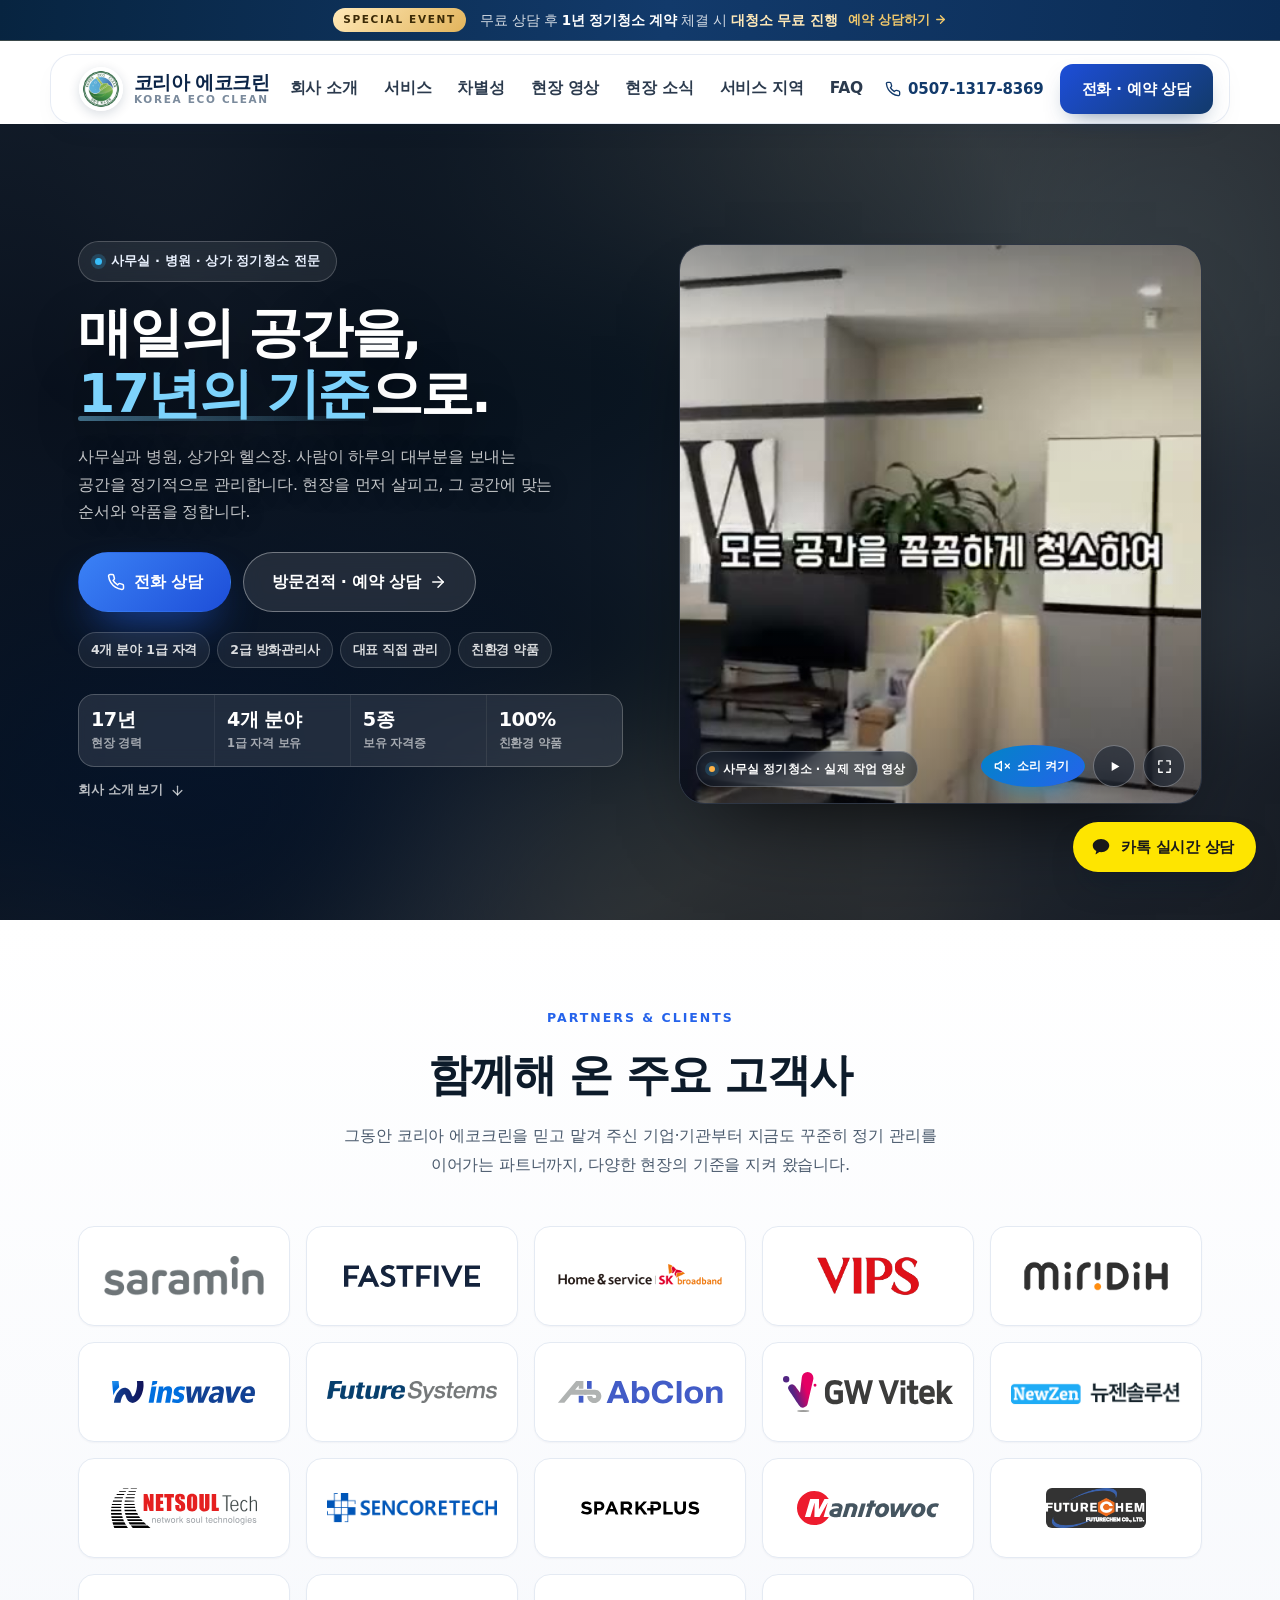
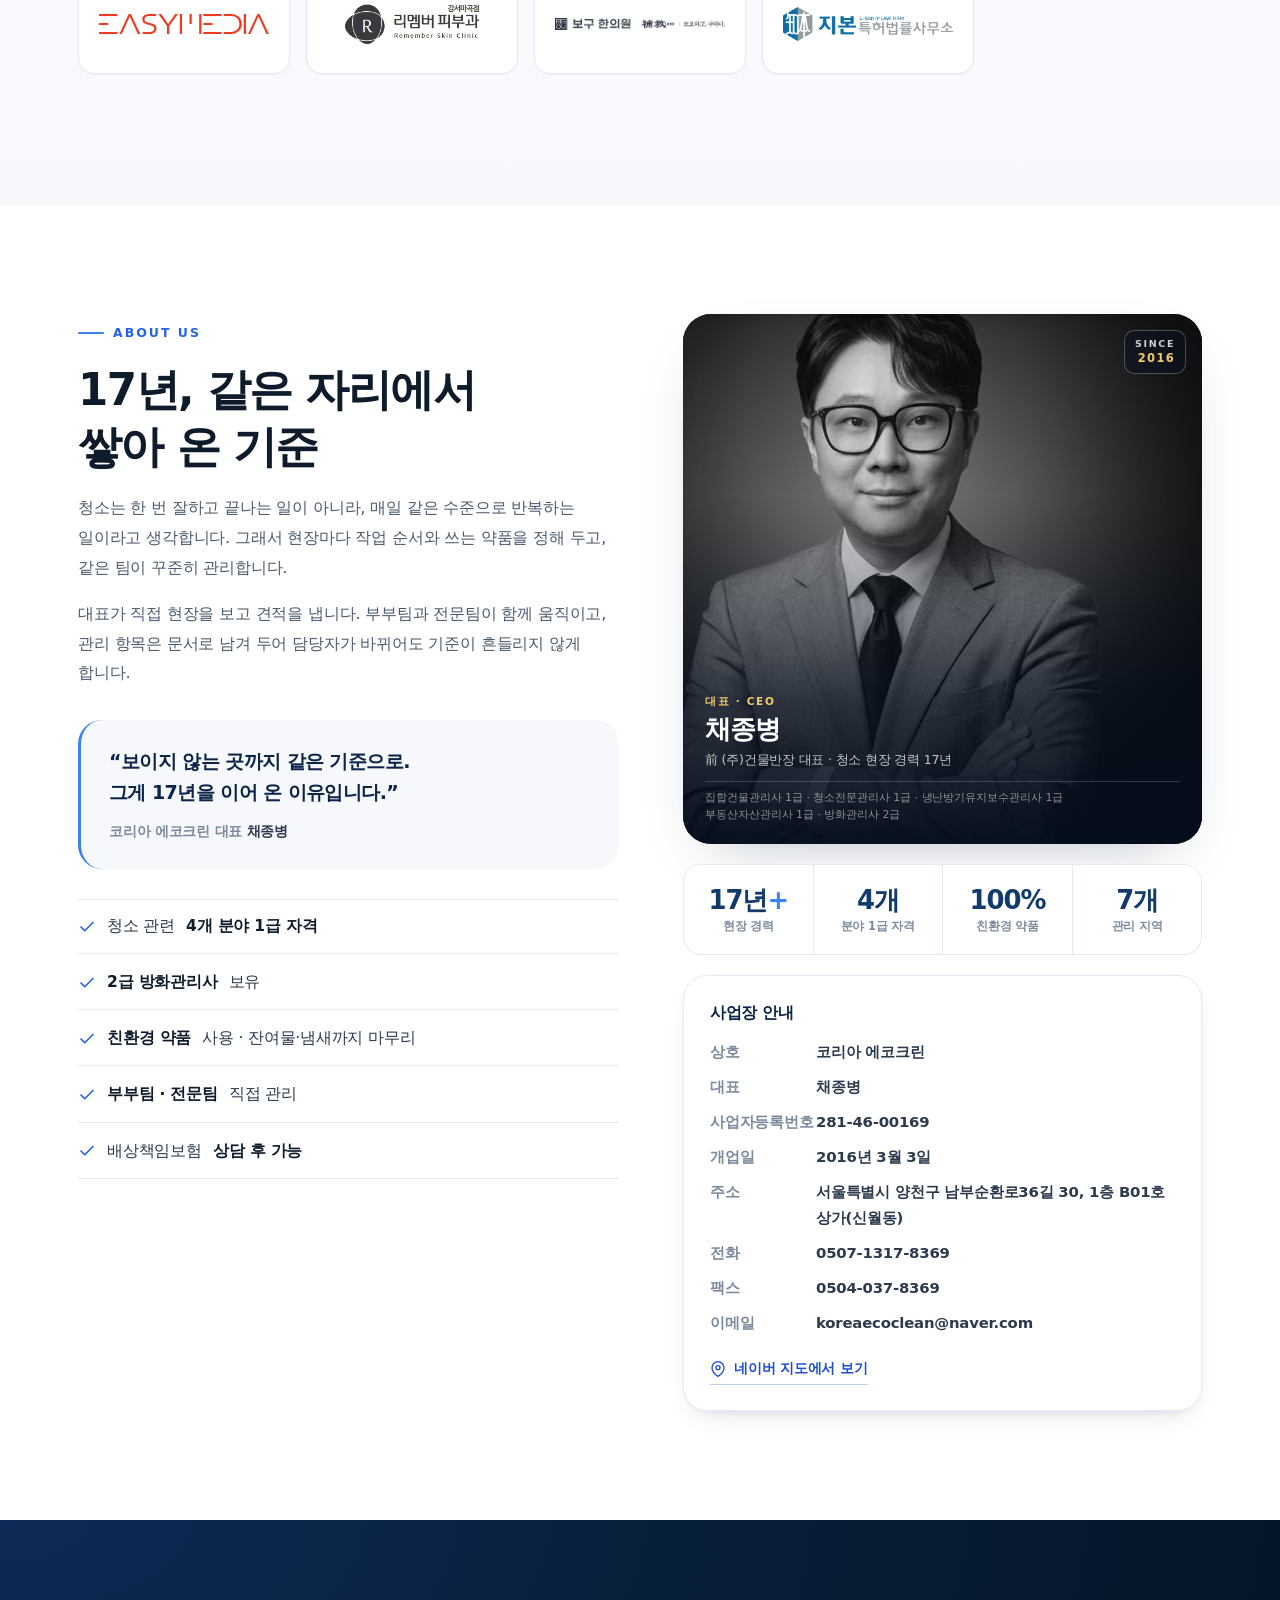
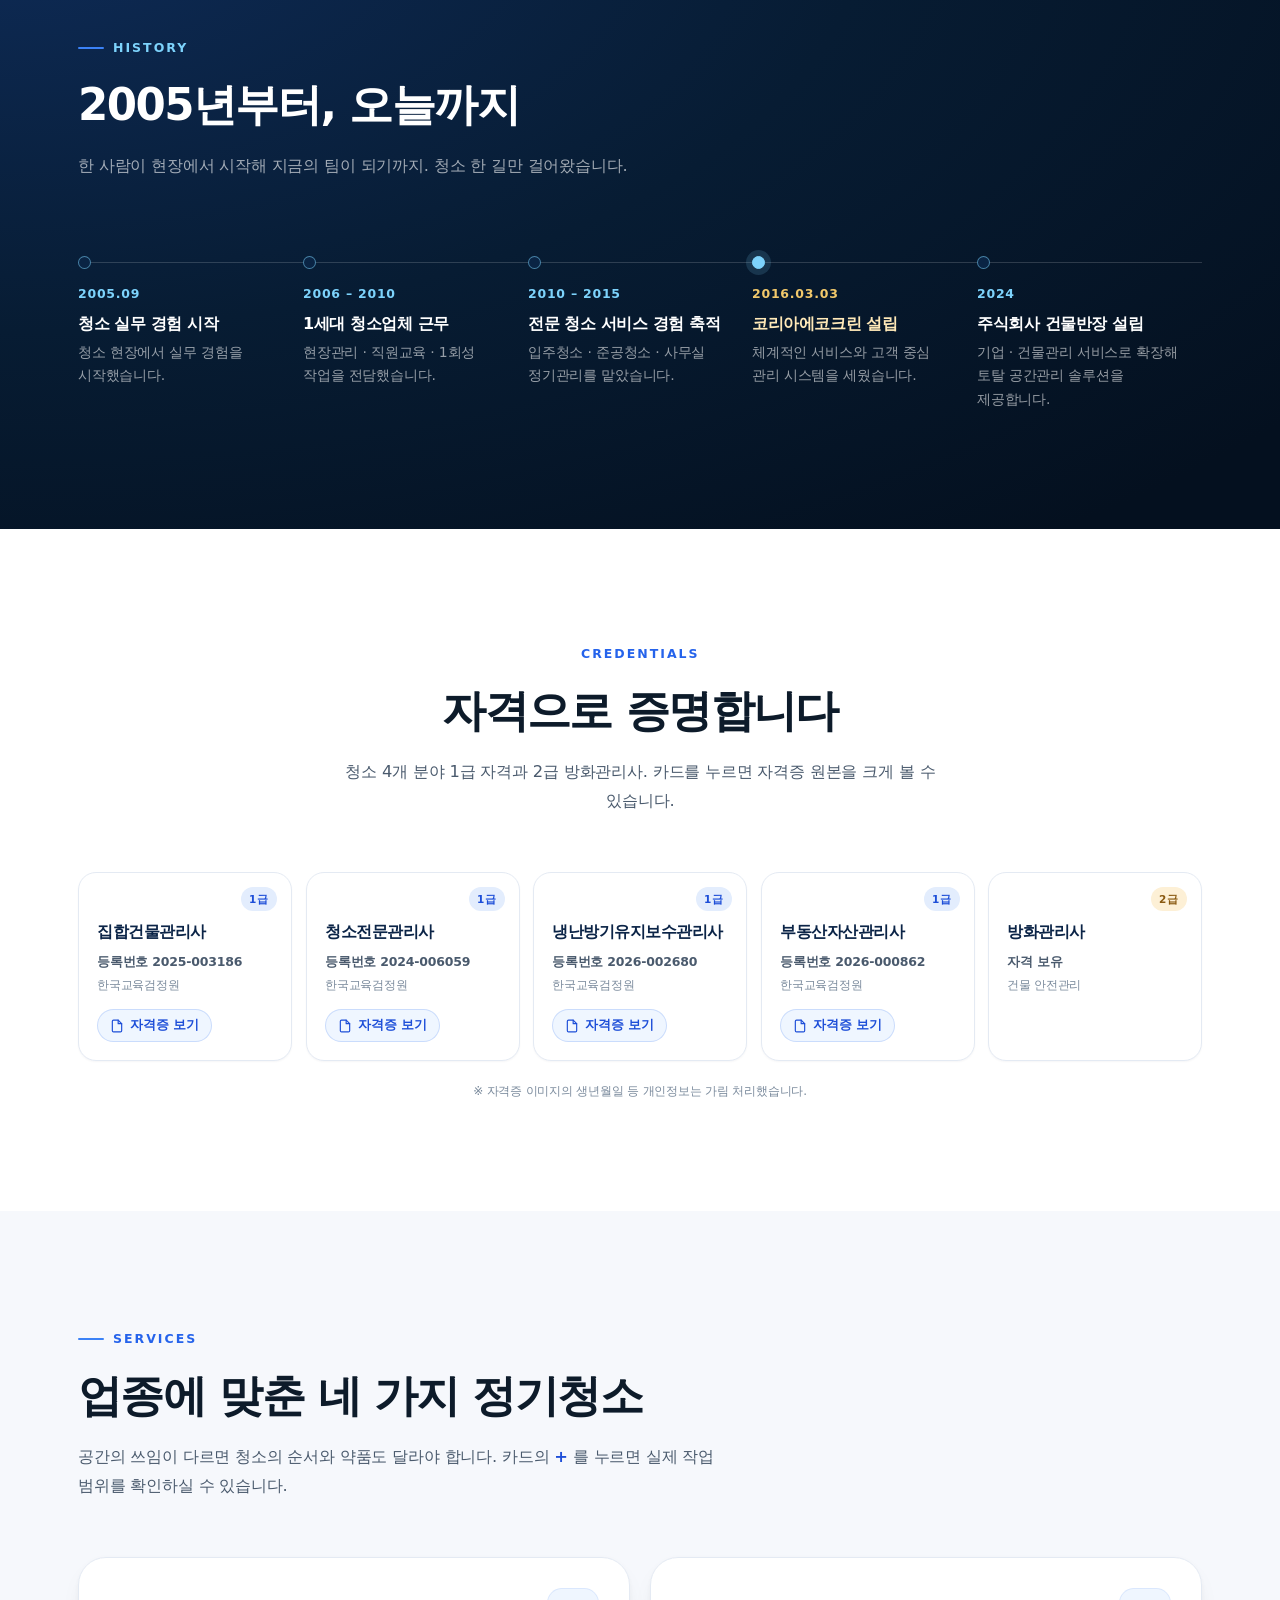
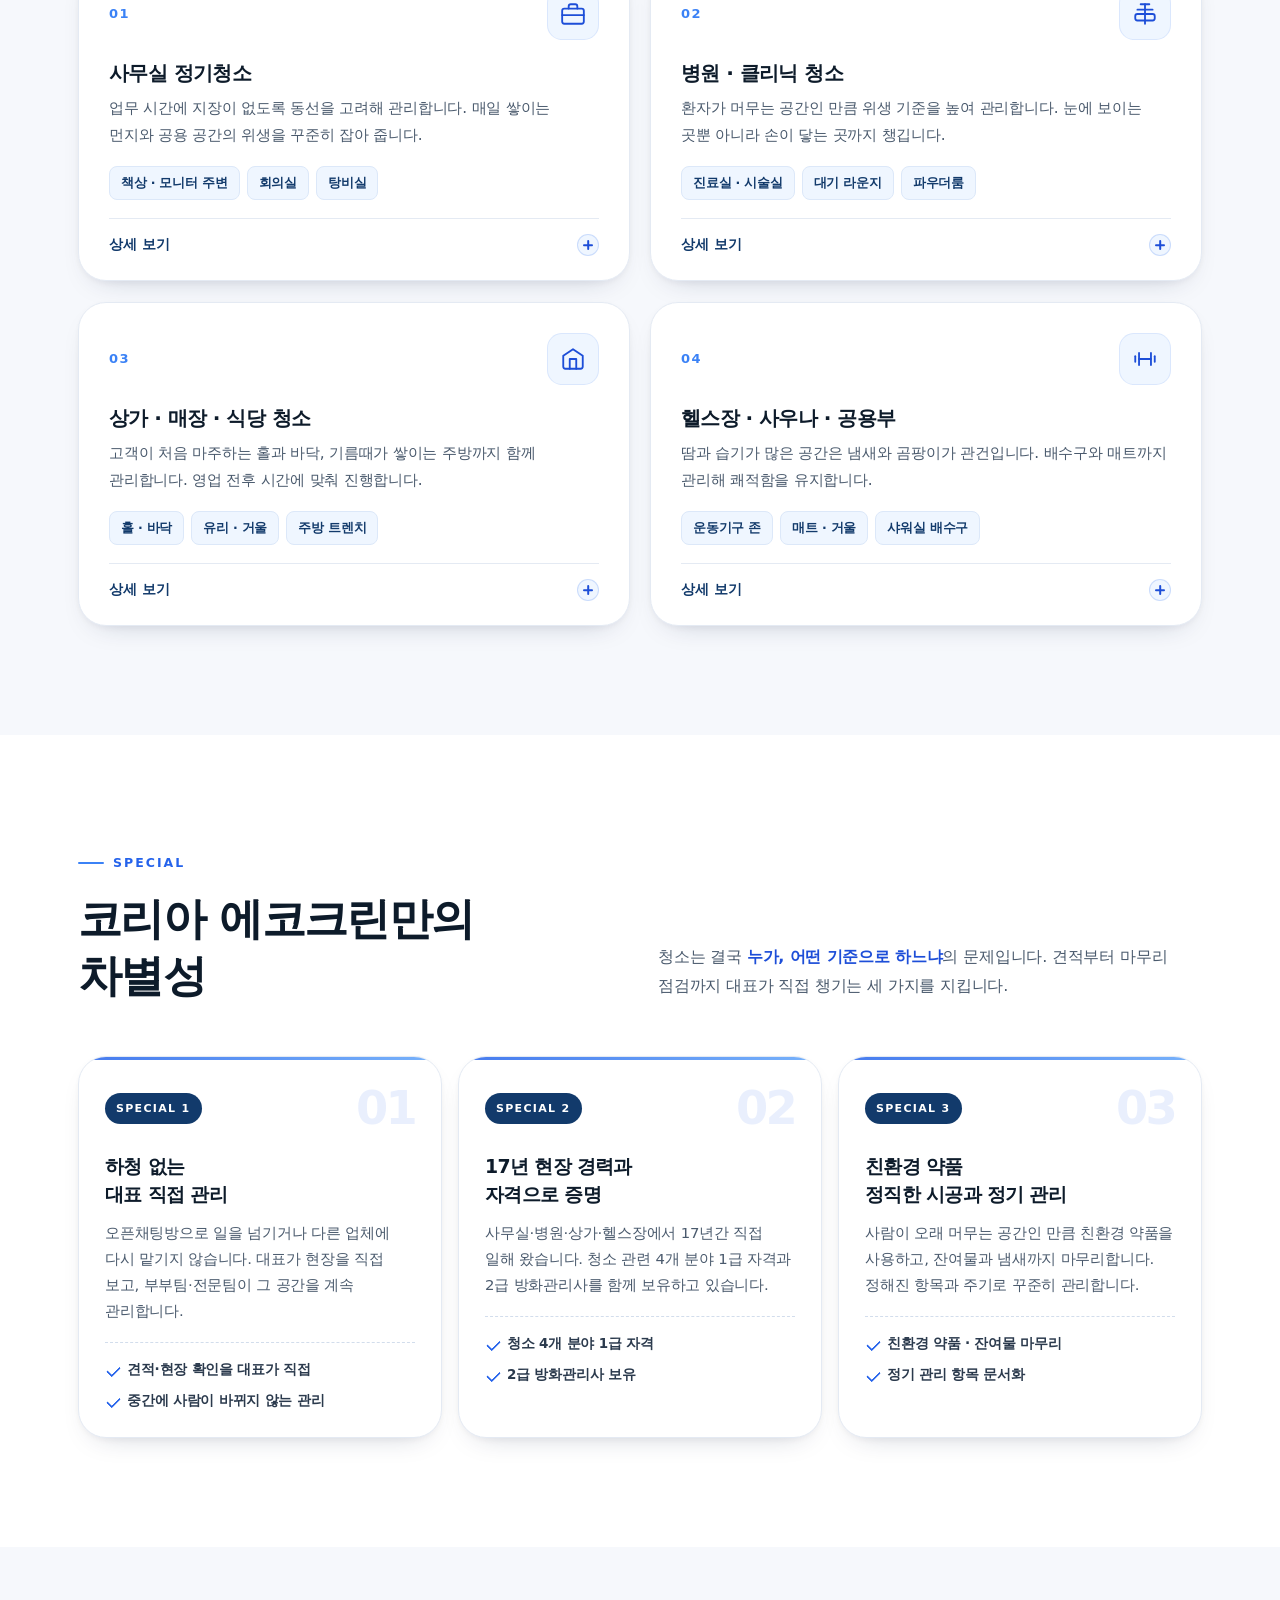
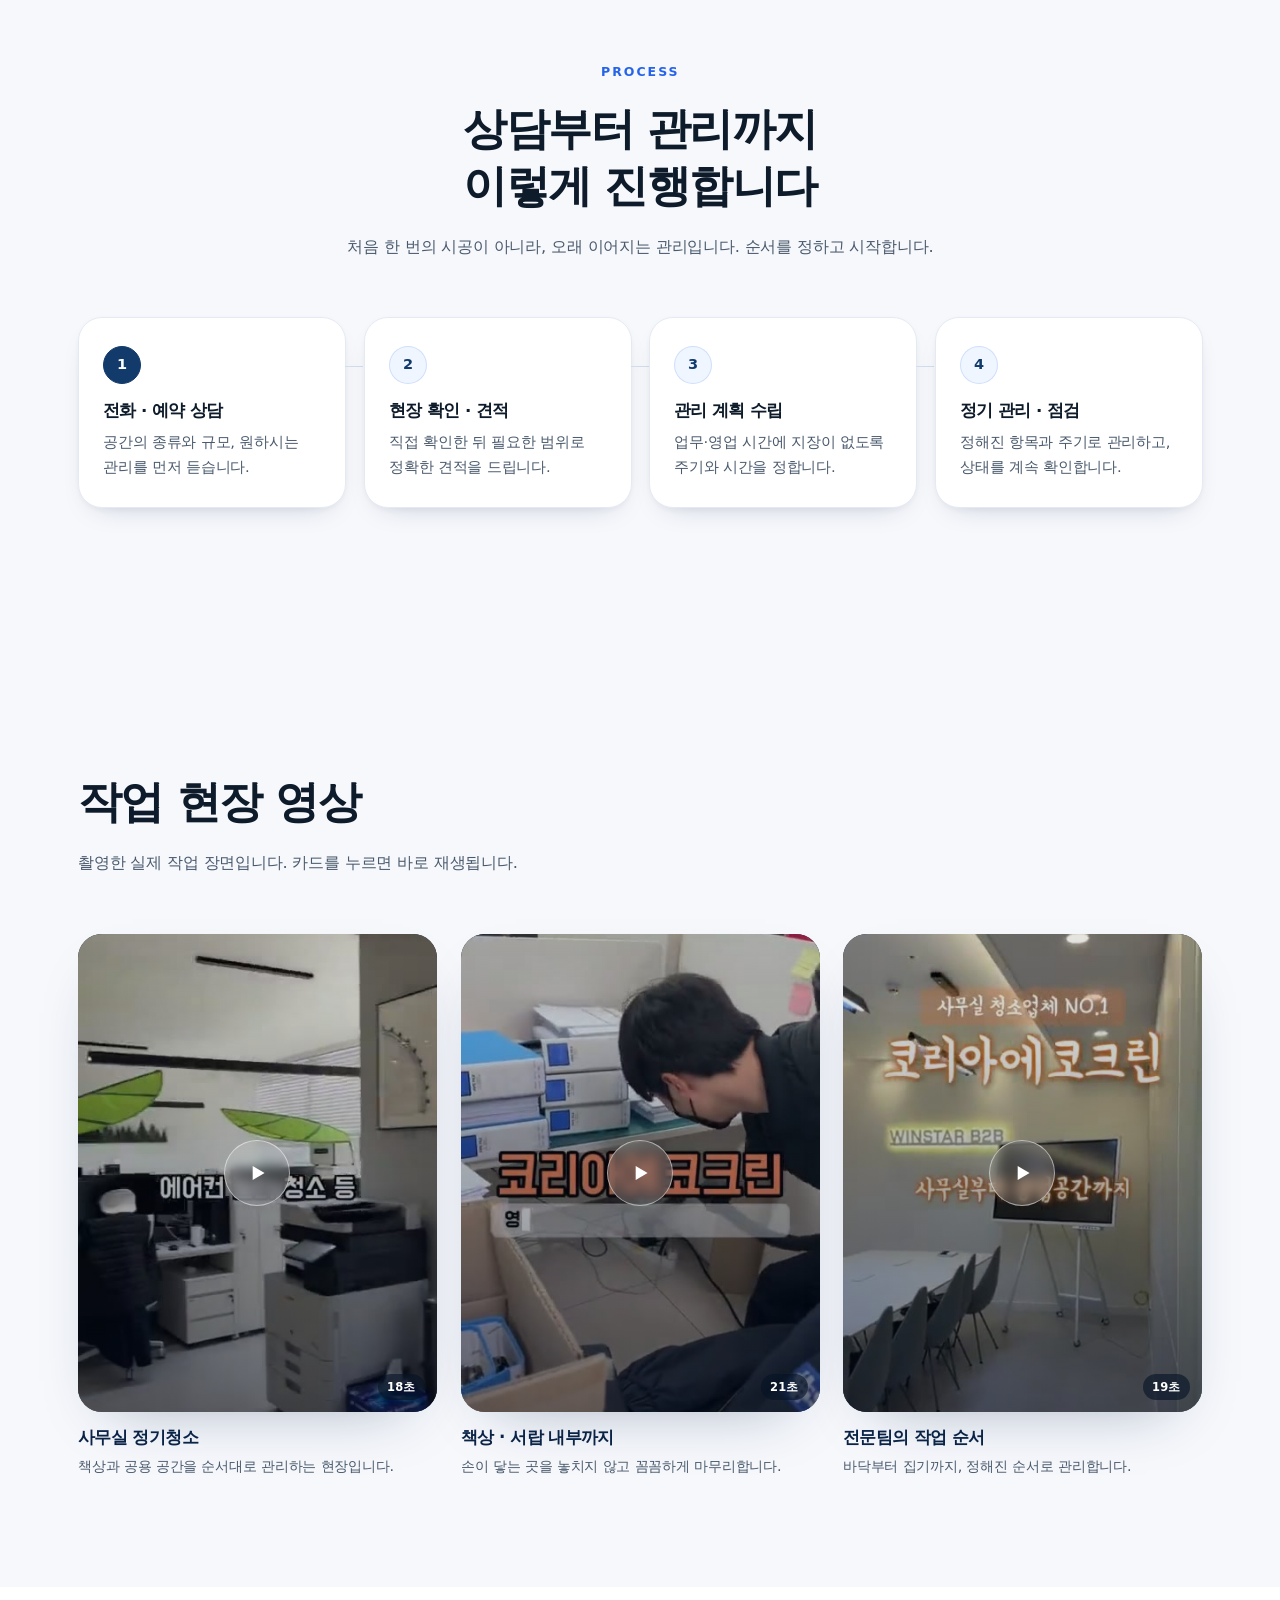
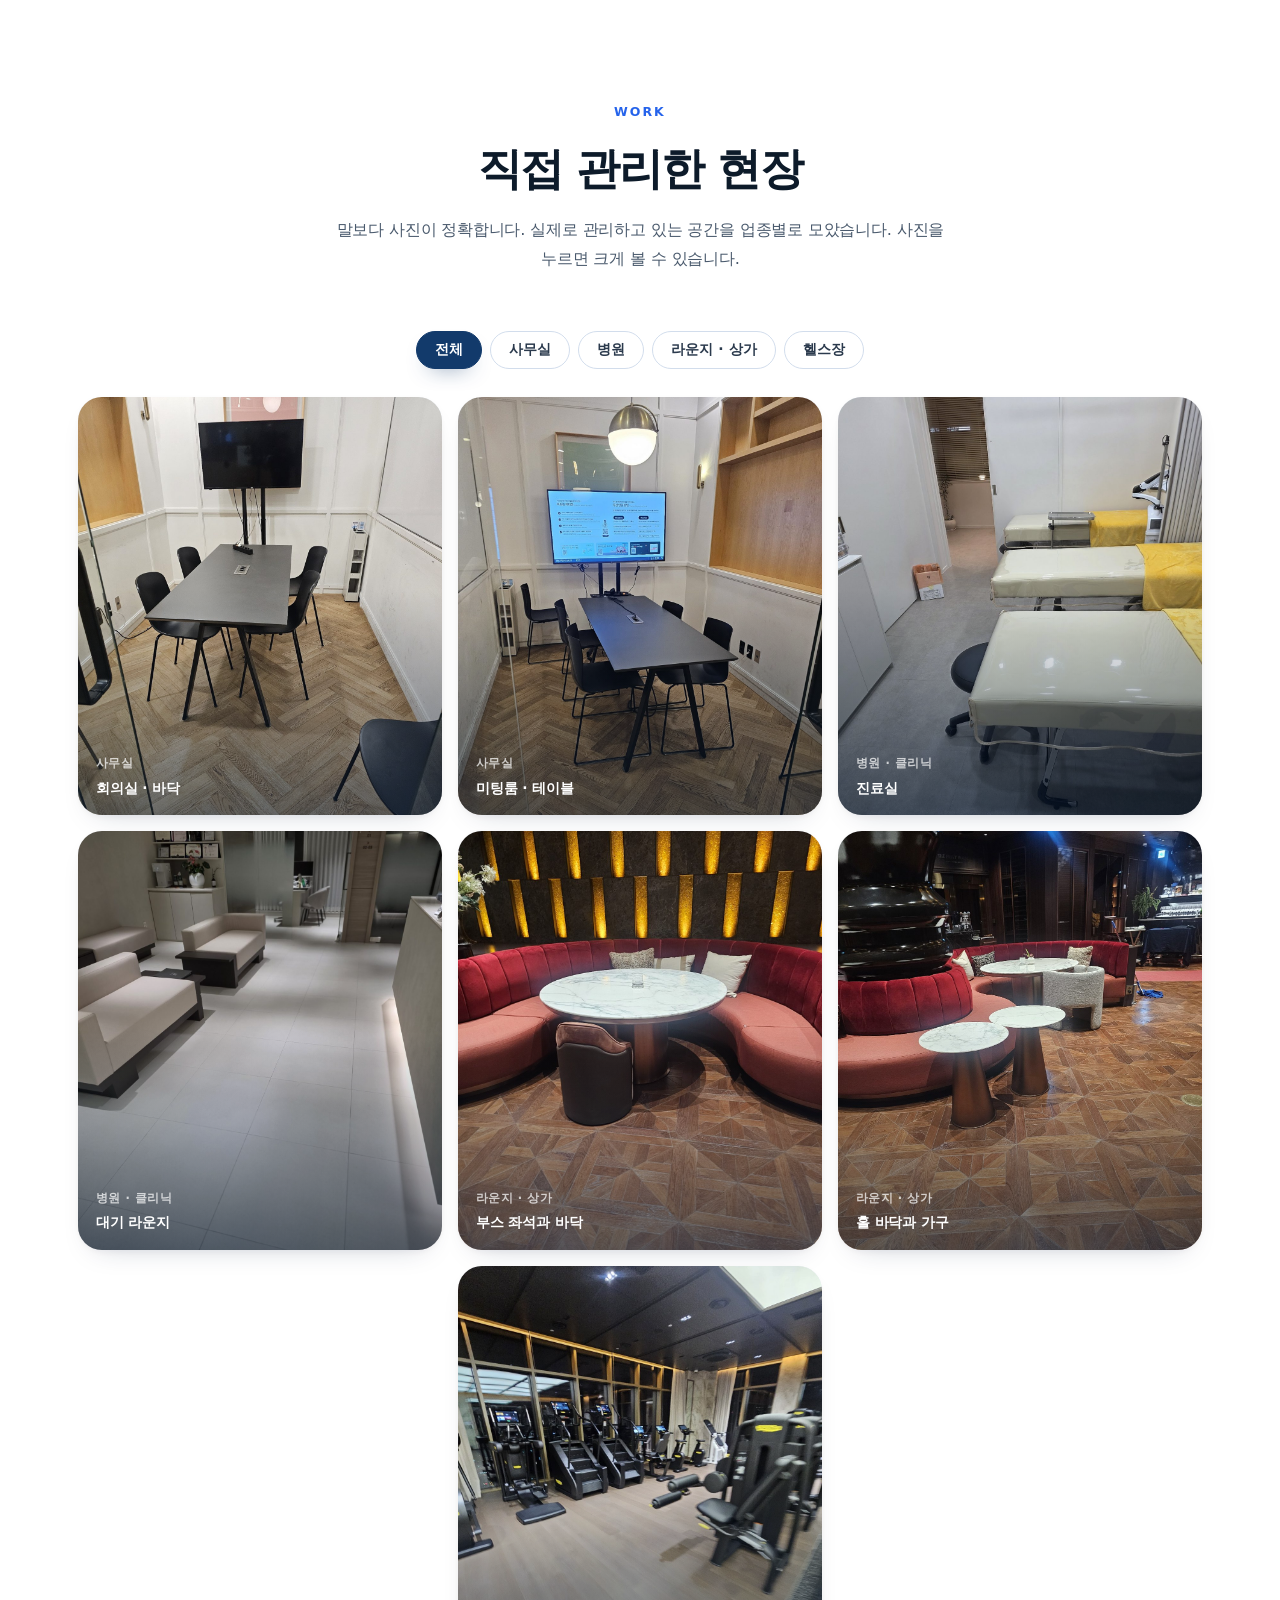
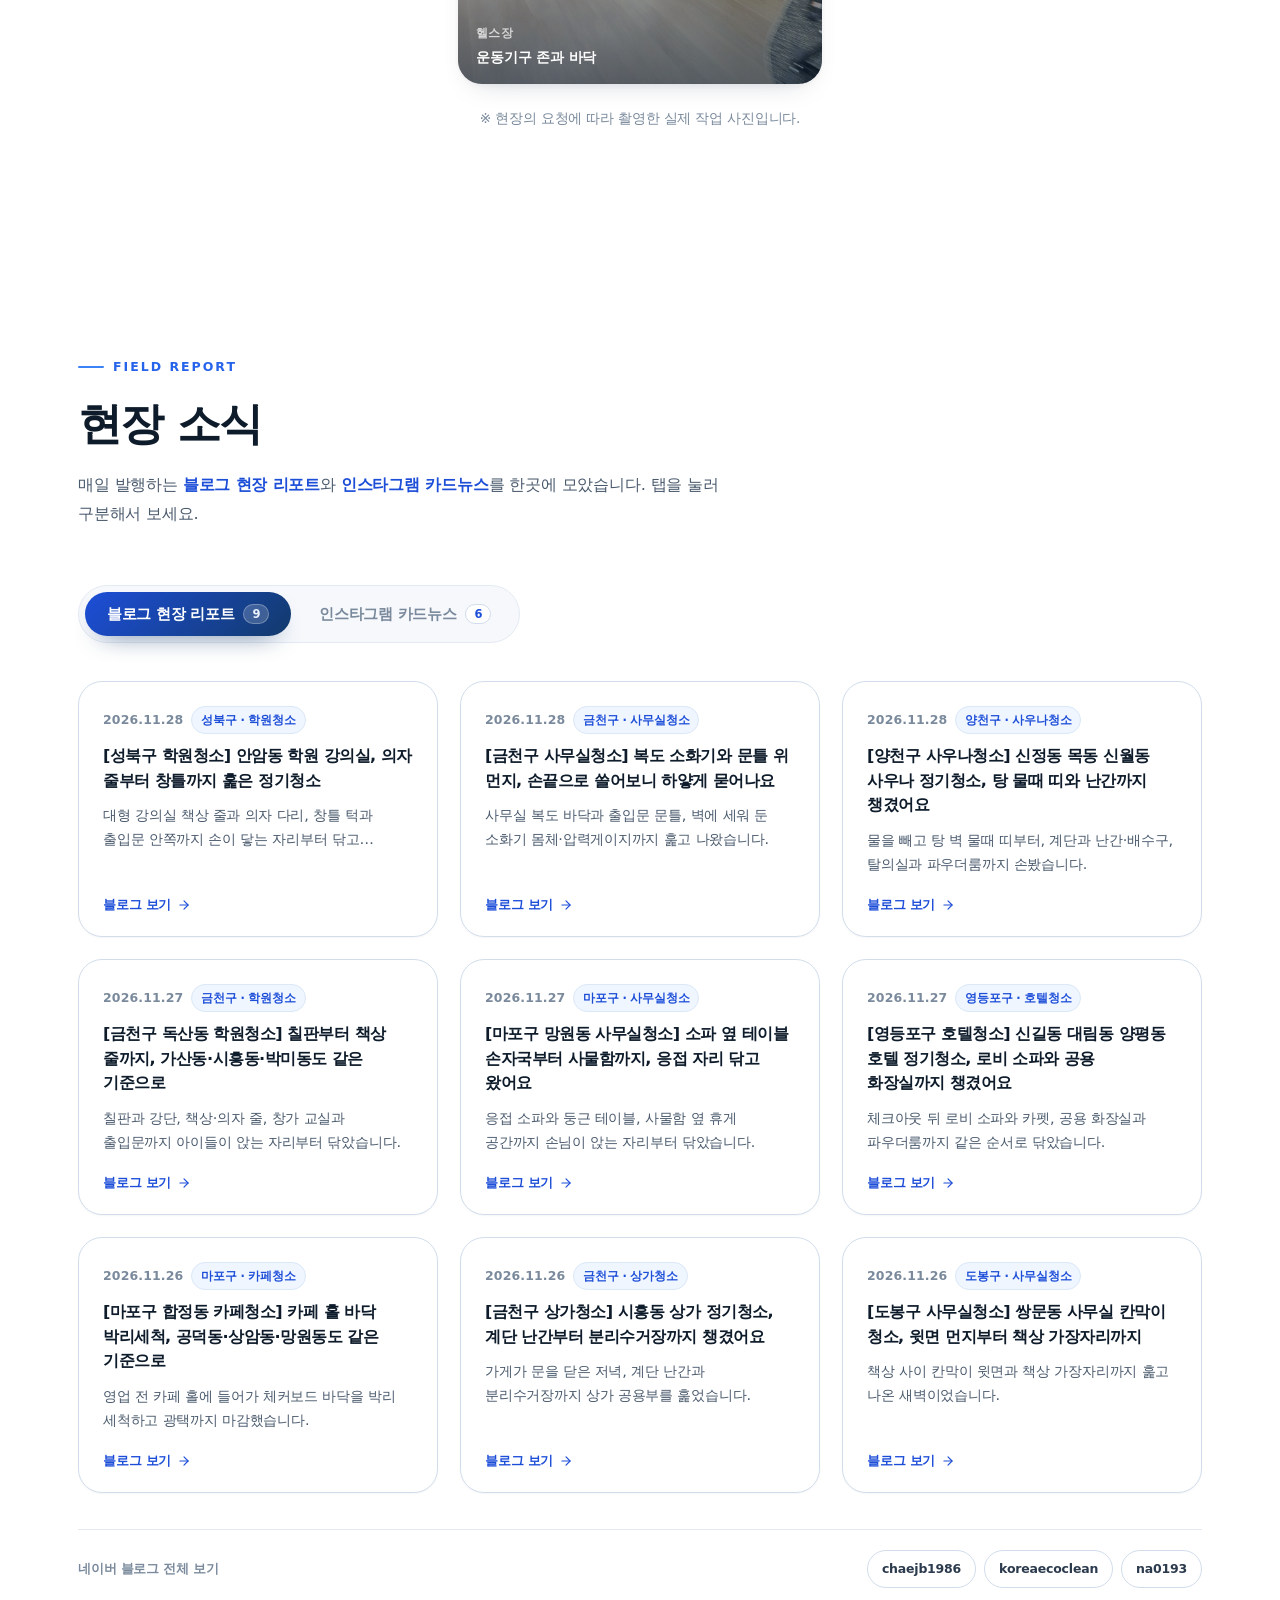
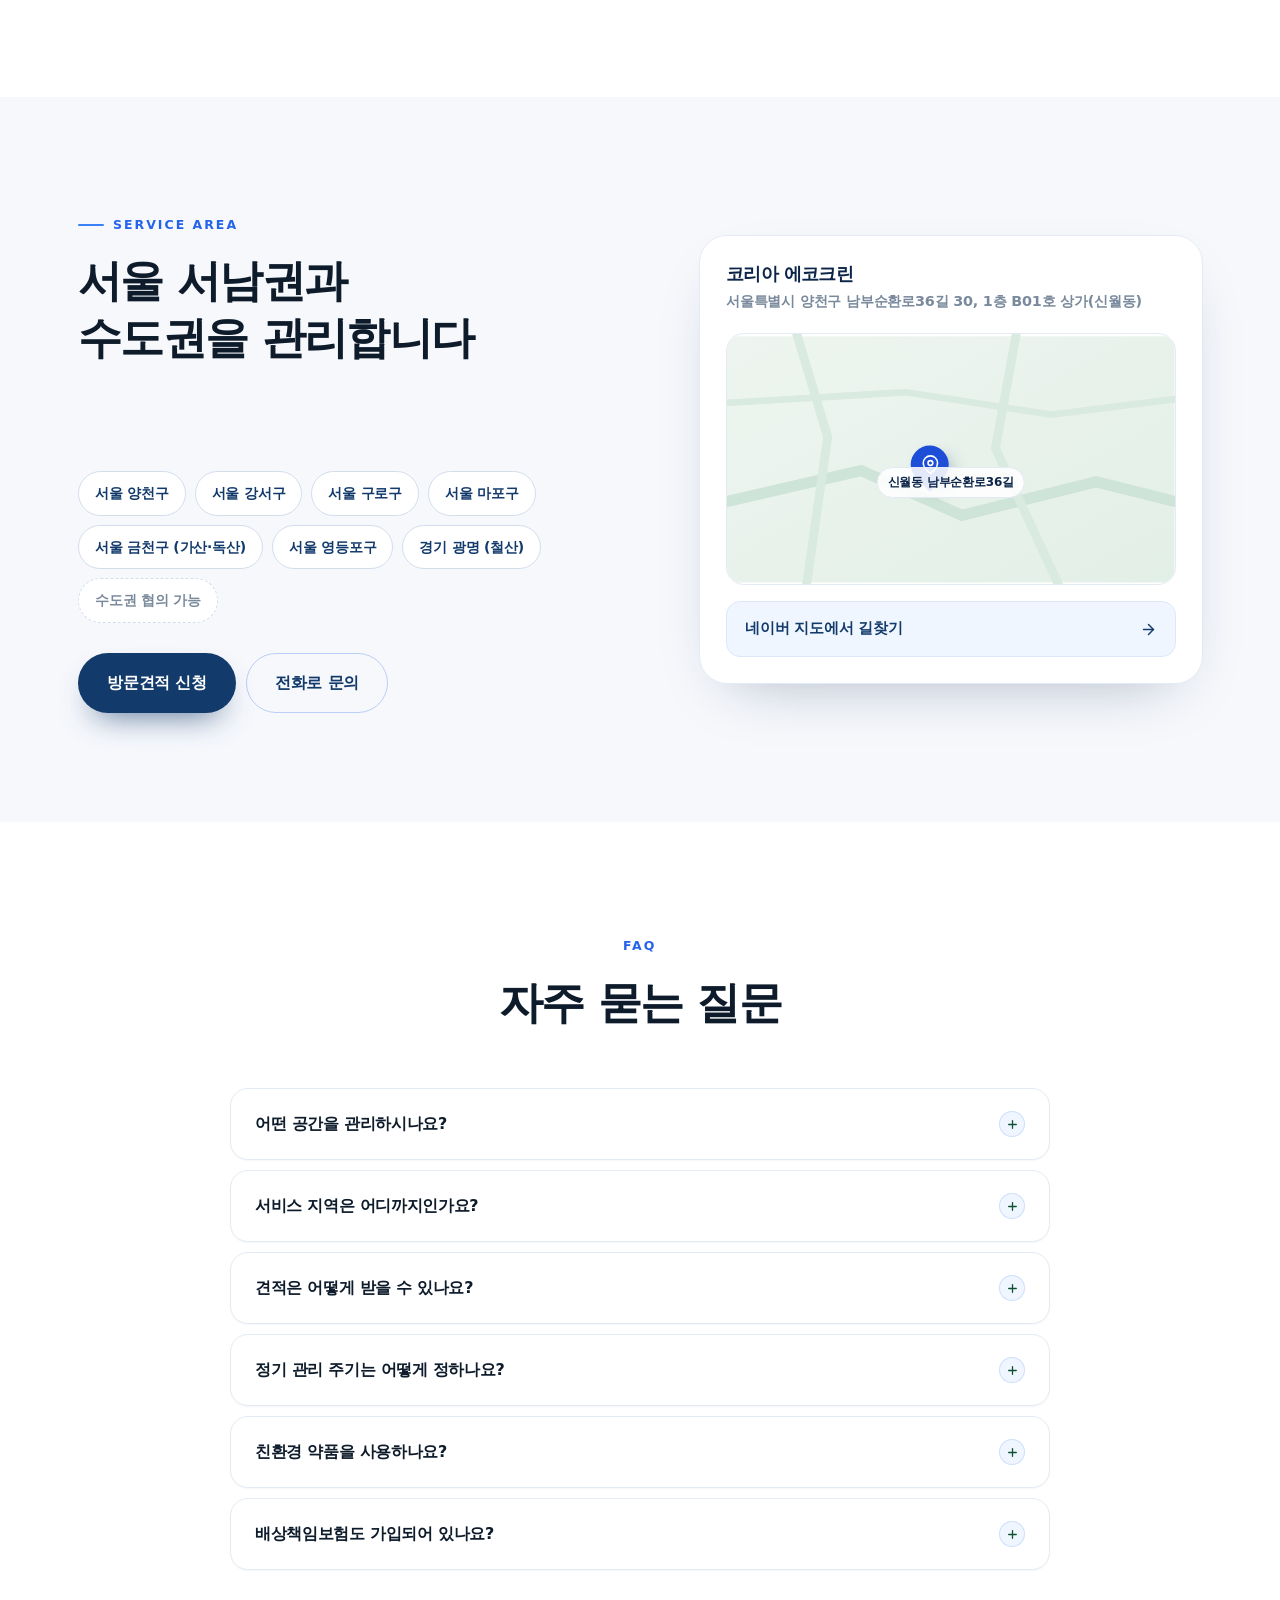
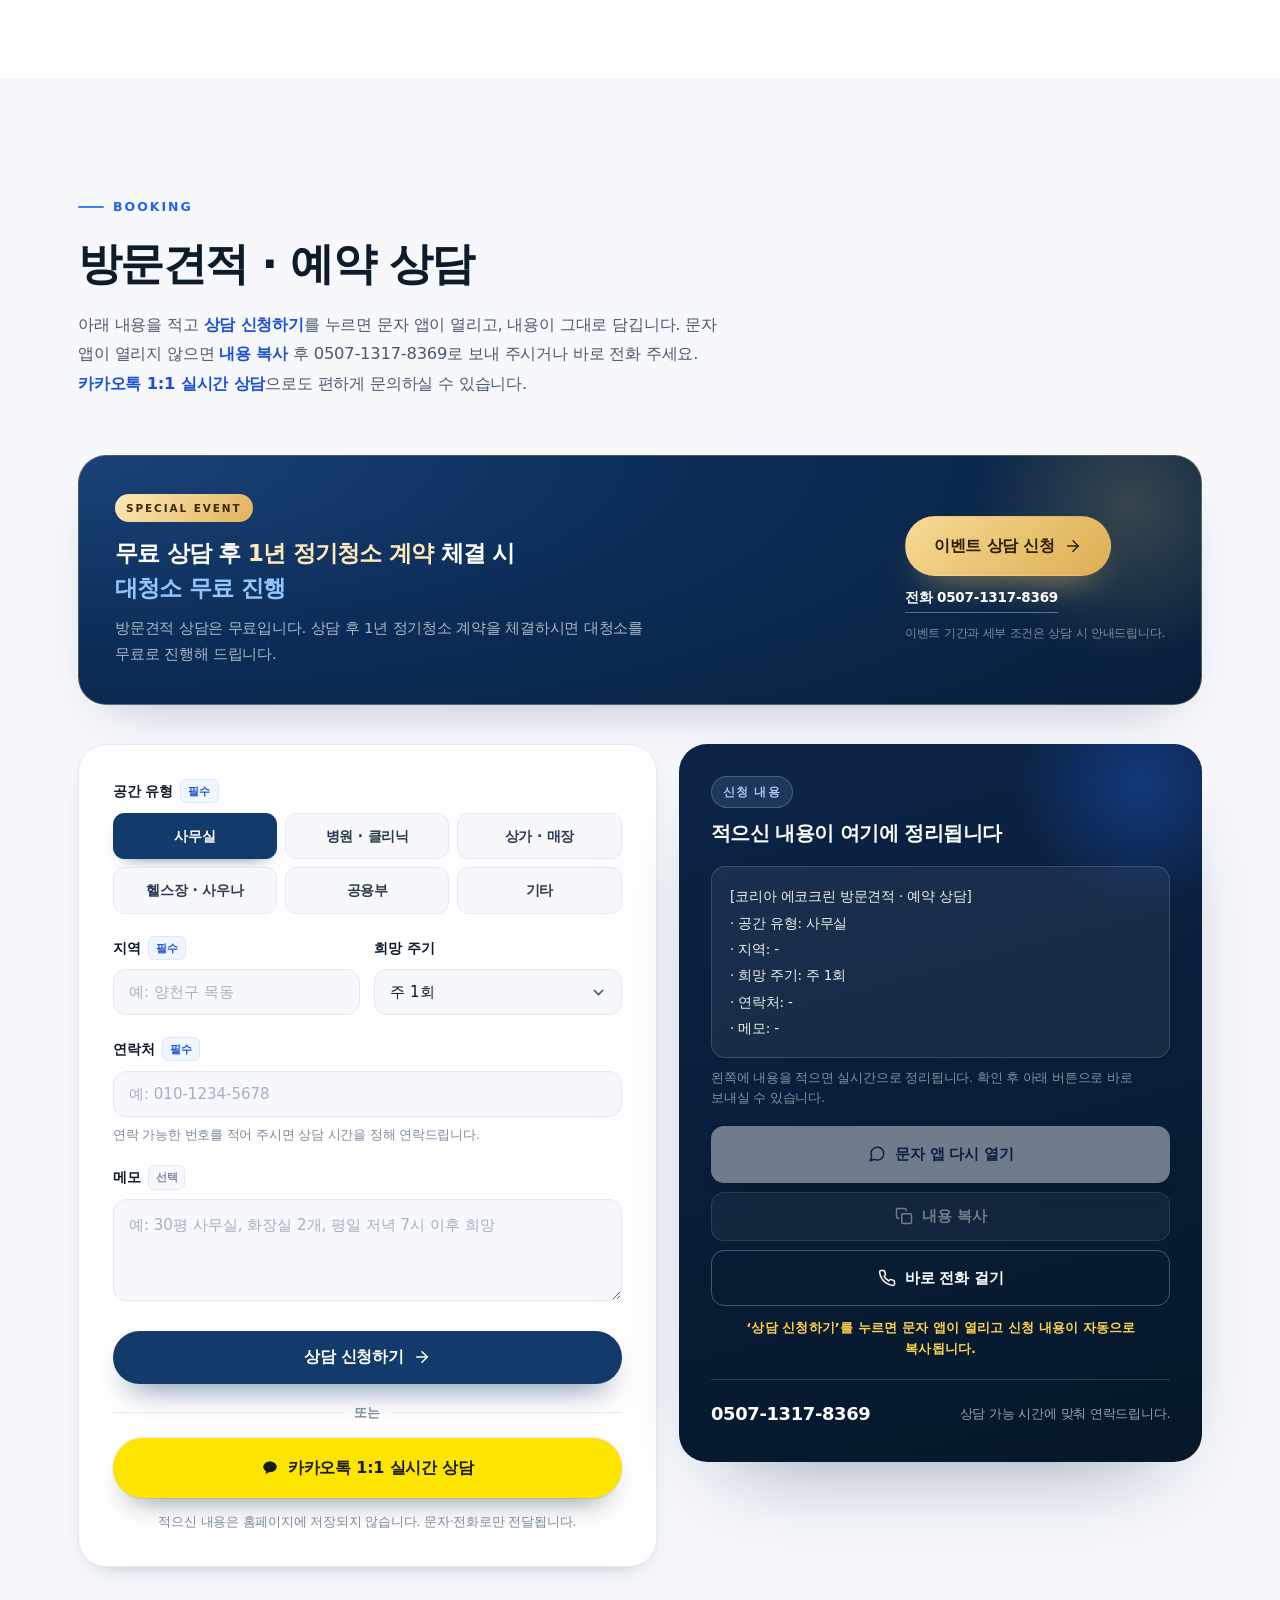
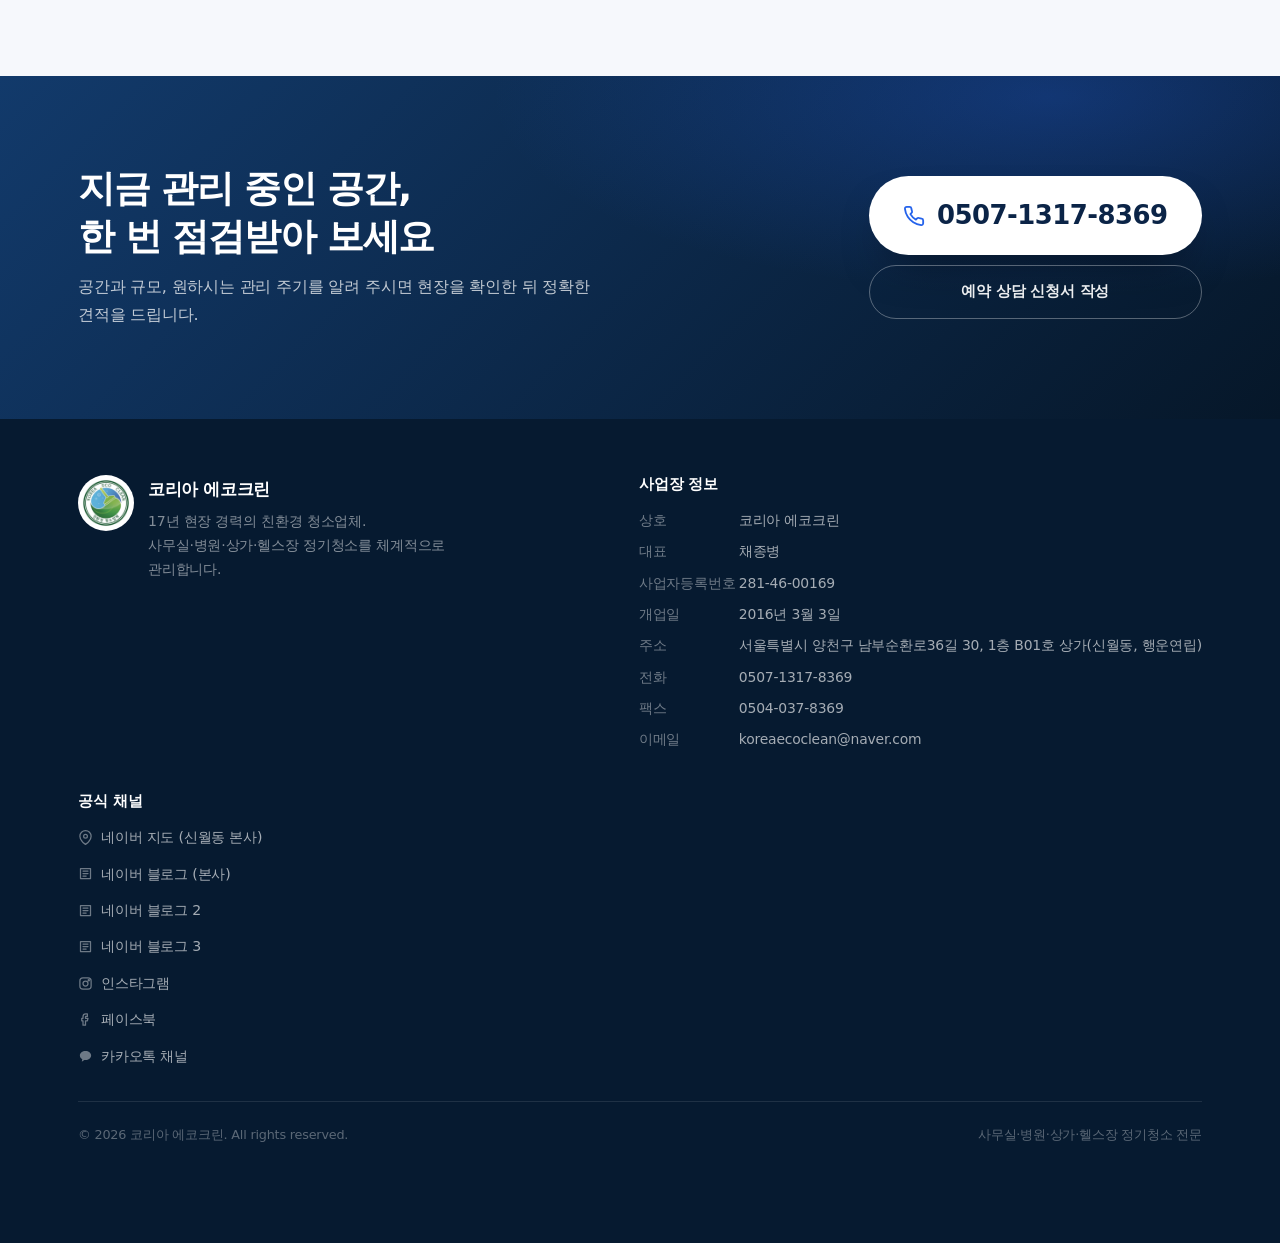
==== commit 8042da4b: "인스타 카드뉴스: 2026-11-28 헬스장 운동 매트 청소 (6건 유지)" ====
--- a/index.html
+++ b/index.html
@@ -1427,6 +1427,24 @@
 <script id="instaData" type="application/json">
 [
   {
+    "date": "2026-11-28",
+    "label": "2026.11.28",
+    "tag": "헬스장청소",
+    "title": "운동 매트, 이 순서로 닦아요",
+    "body": [
+      "요가·스트레칭 매트에 밴 땀과 냄새, 무엇으로 닦으세요?",
+      "마른 걸레로 먼지를 털고 → 중성세제 → 베이킹소다 → 소독용 에탄올 → 건조 순서로, 앞뒷면과 가장자리를 차례로 닦습니다. 물을 흠뻑 붓지 말고 완전히 말린 뒤 갈아두세요."
+    ],
+    "url": "https://www.instagram.com/p/DgQvd2VE9rO/",
+    "images": [
+      "assets/insta-cards/2026-11-28/01.jpg",
+      "assets/insta-cards/2026-11-28/02.jpg",
+      "assets/insta-cards/2026-11-28/03.jpg",
+      "assets/insta-cards/2026-11-28/04.jpg",
+      "assets/insta-cards/2026-11-28/05.jpg"
+    ]
+  },
+  {
     "date": "2026-11-27",
     "label": "2026.11.27",
     "tag": "호텔청소",
@@ -1515,24 +1533,6 @@
       "assets/insta-cards/2026-11-23/04.jpg",
       "assets/insta-cards/2026-11-23/05.jpg"
     ]
-  },
-  {
-    "date": "2026-11-22",
-    "label": "2026.11.22",
-    "tag": "사우나청소",
-    "title": "사우나 샤워실 배수구, 머리카락과 냄새",
-    "body": [
-      "사우나 샤워실 배수구, 머리카락과 냄새 어떻게 관리하세요?",
-      "장갑 끼고 머리카락을 걷어낸 뒤 과탄산소다는 제품 표시대로 풀어 담그고, 솔질과 헹굼까지 마무리합니다."
-    ],
-    "url": "https://www.instagram.com/p/DgBSHUIk-KK/",
-    "images": [
-      "assets/insta-cards/2026-11-22/01.jpg",
-      "assets/insta-cards/2026-11-22/02.jpg",
-      "assets/insta-cards/2026-11-22/03.jpg",
-      "assets/insta-cards/2026-11-22/04.jpg",
-      "assets/insta-cards/2026-11-22/05.jpg"
-    ]
   }
 ]
 </script>
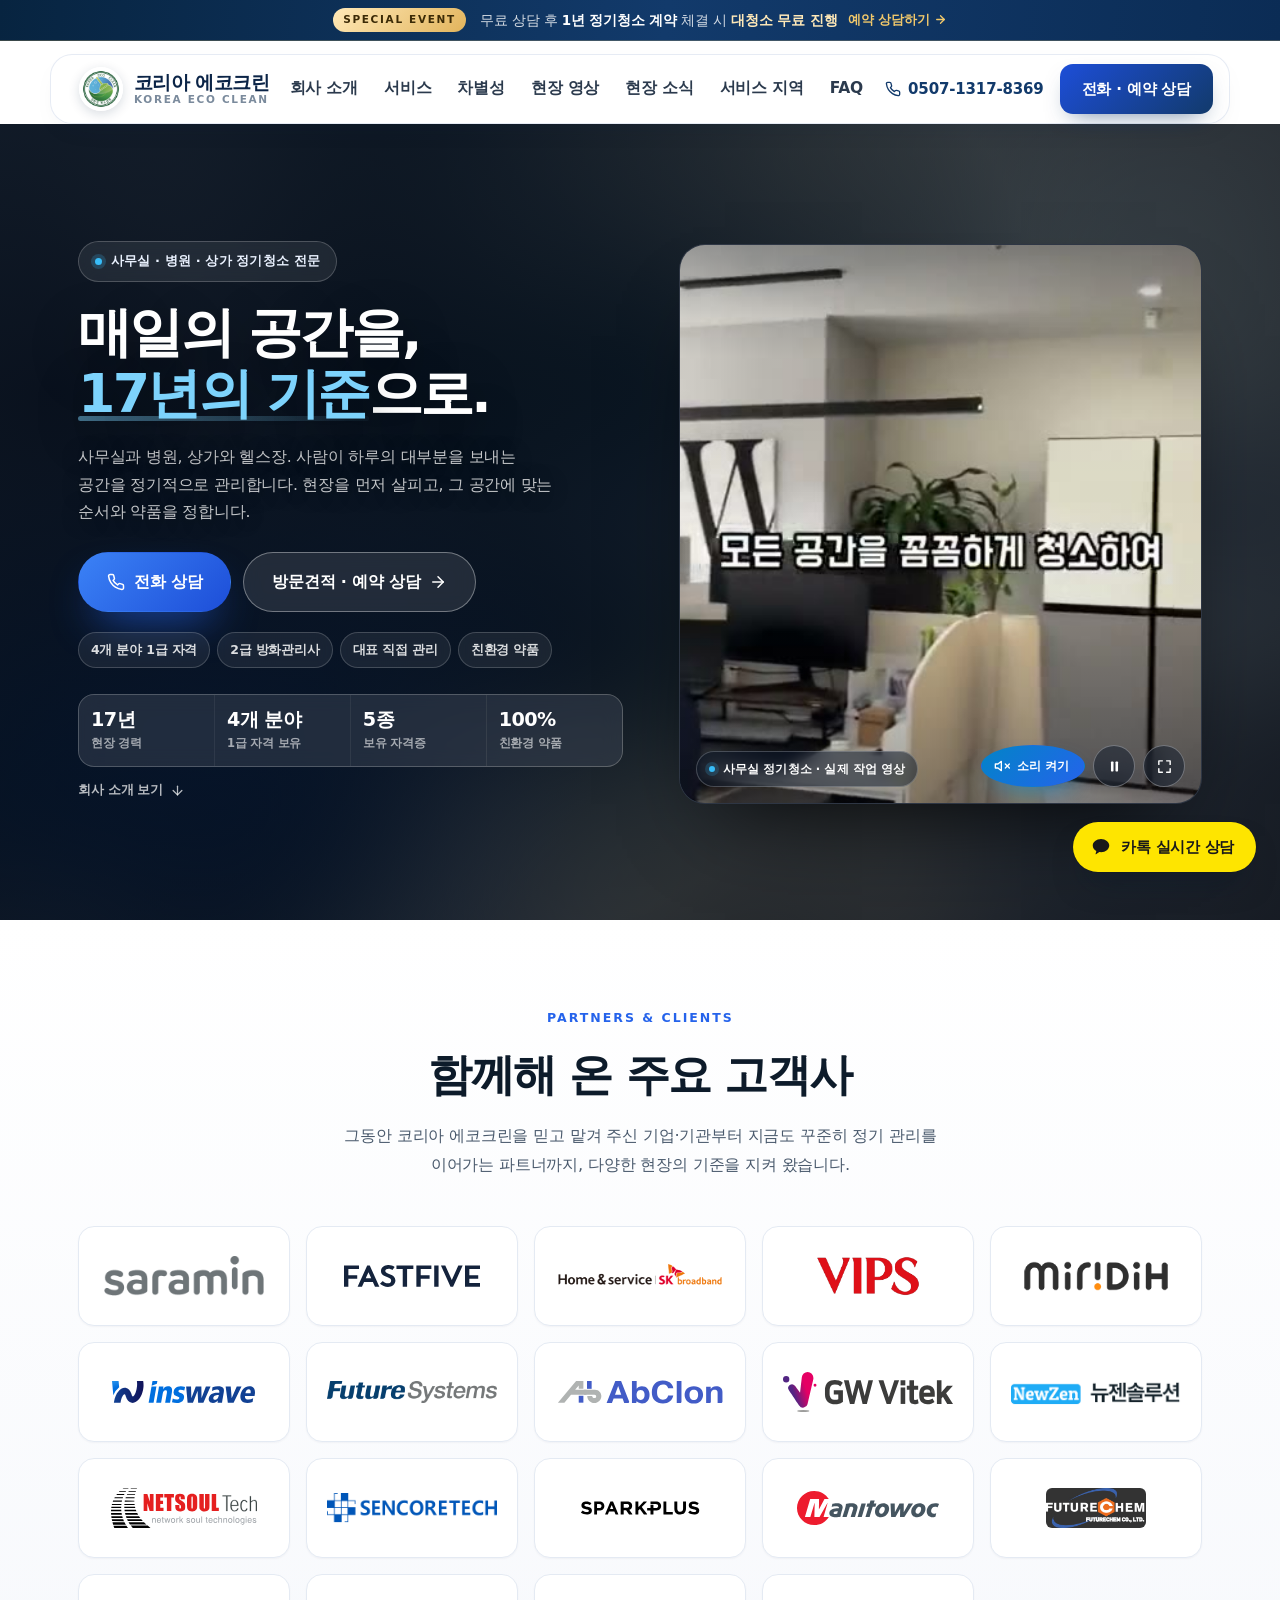
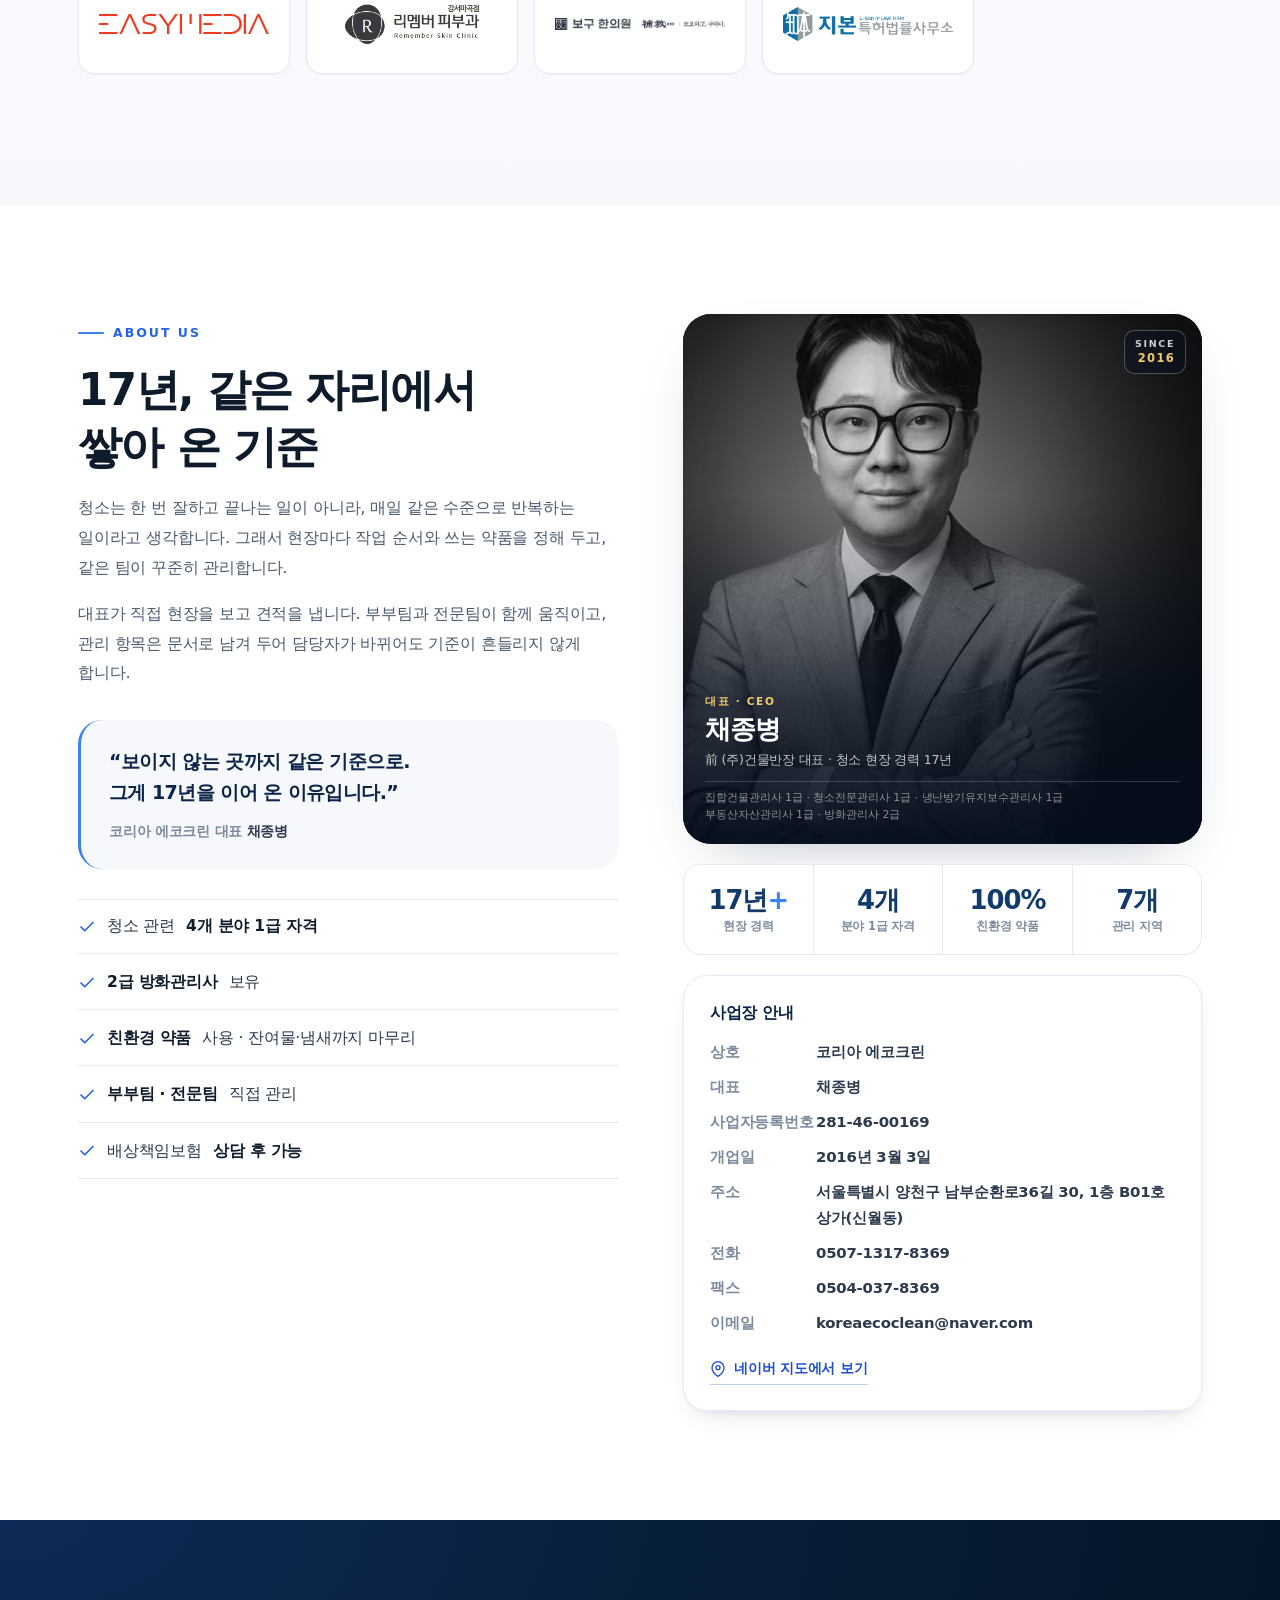
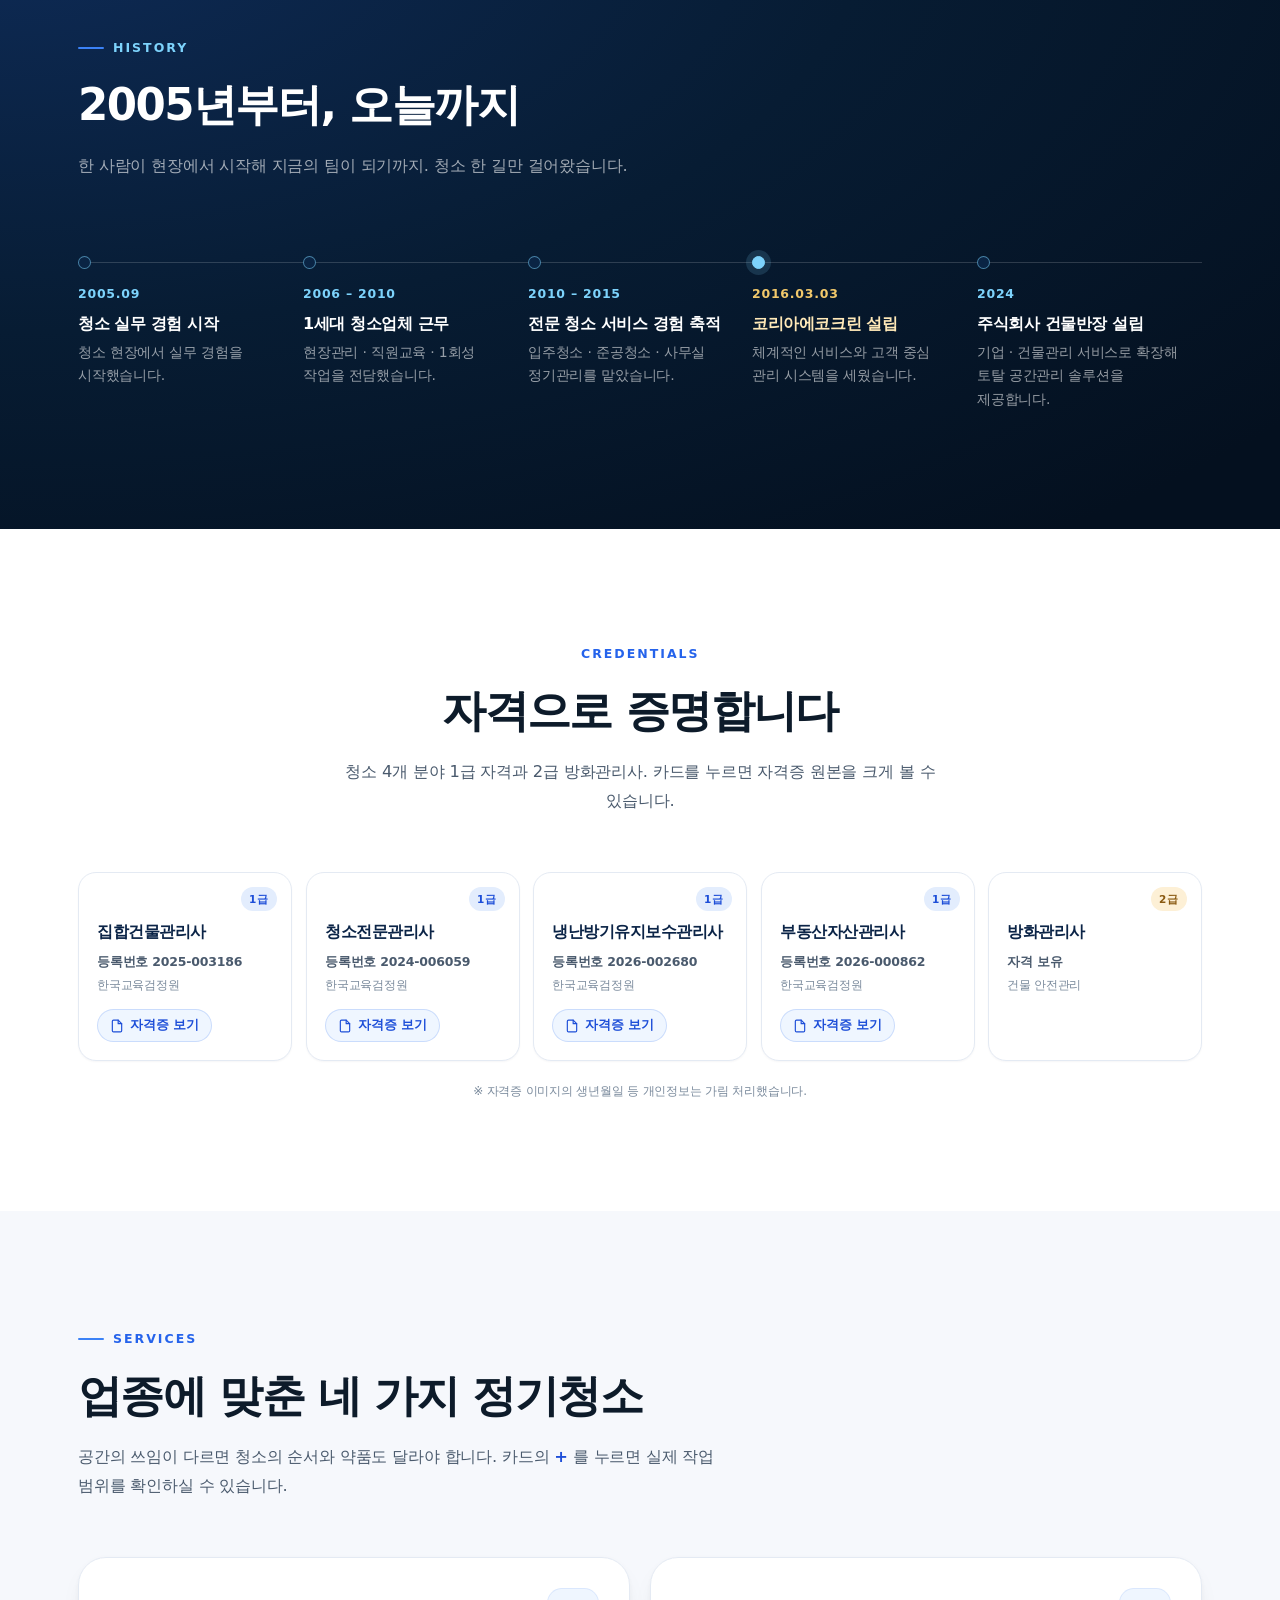
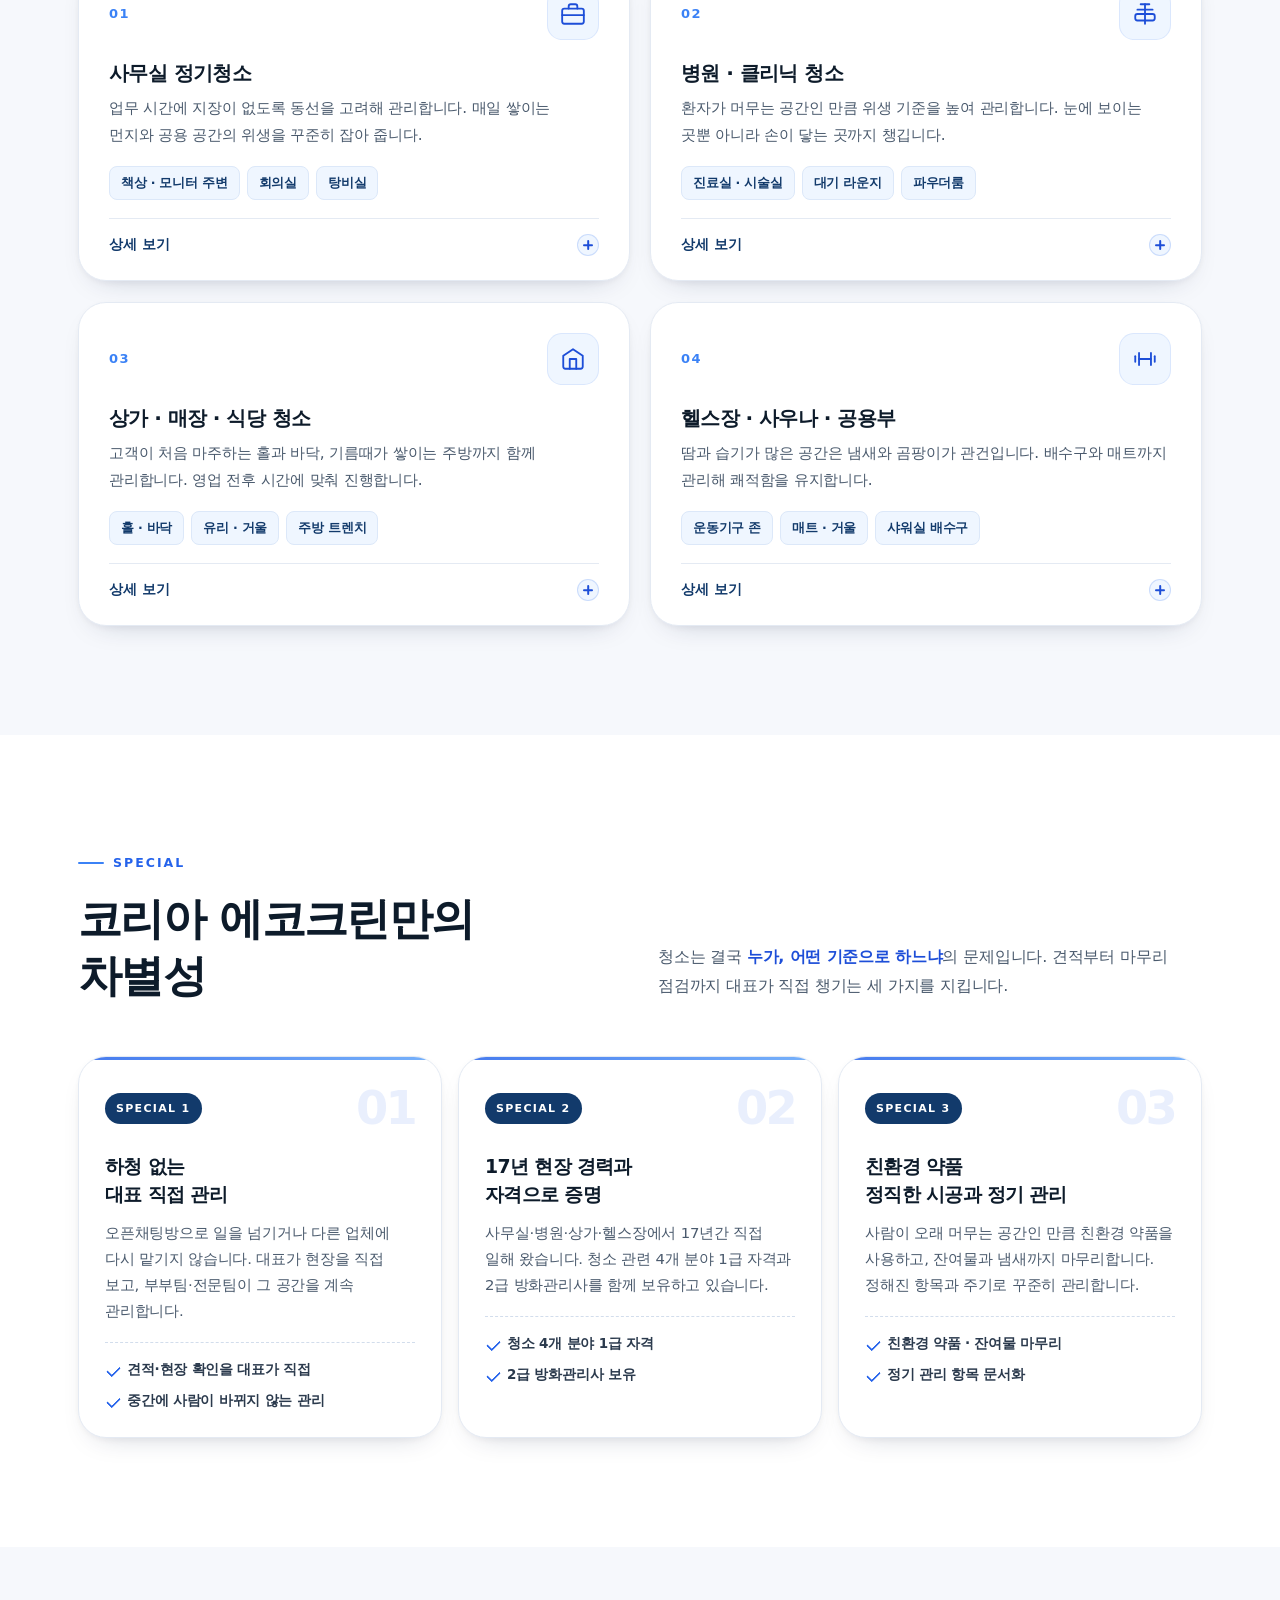
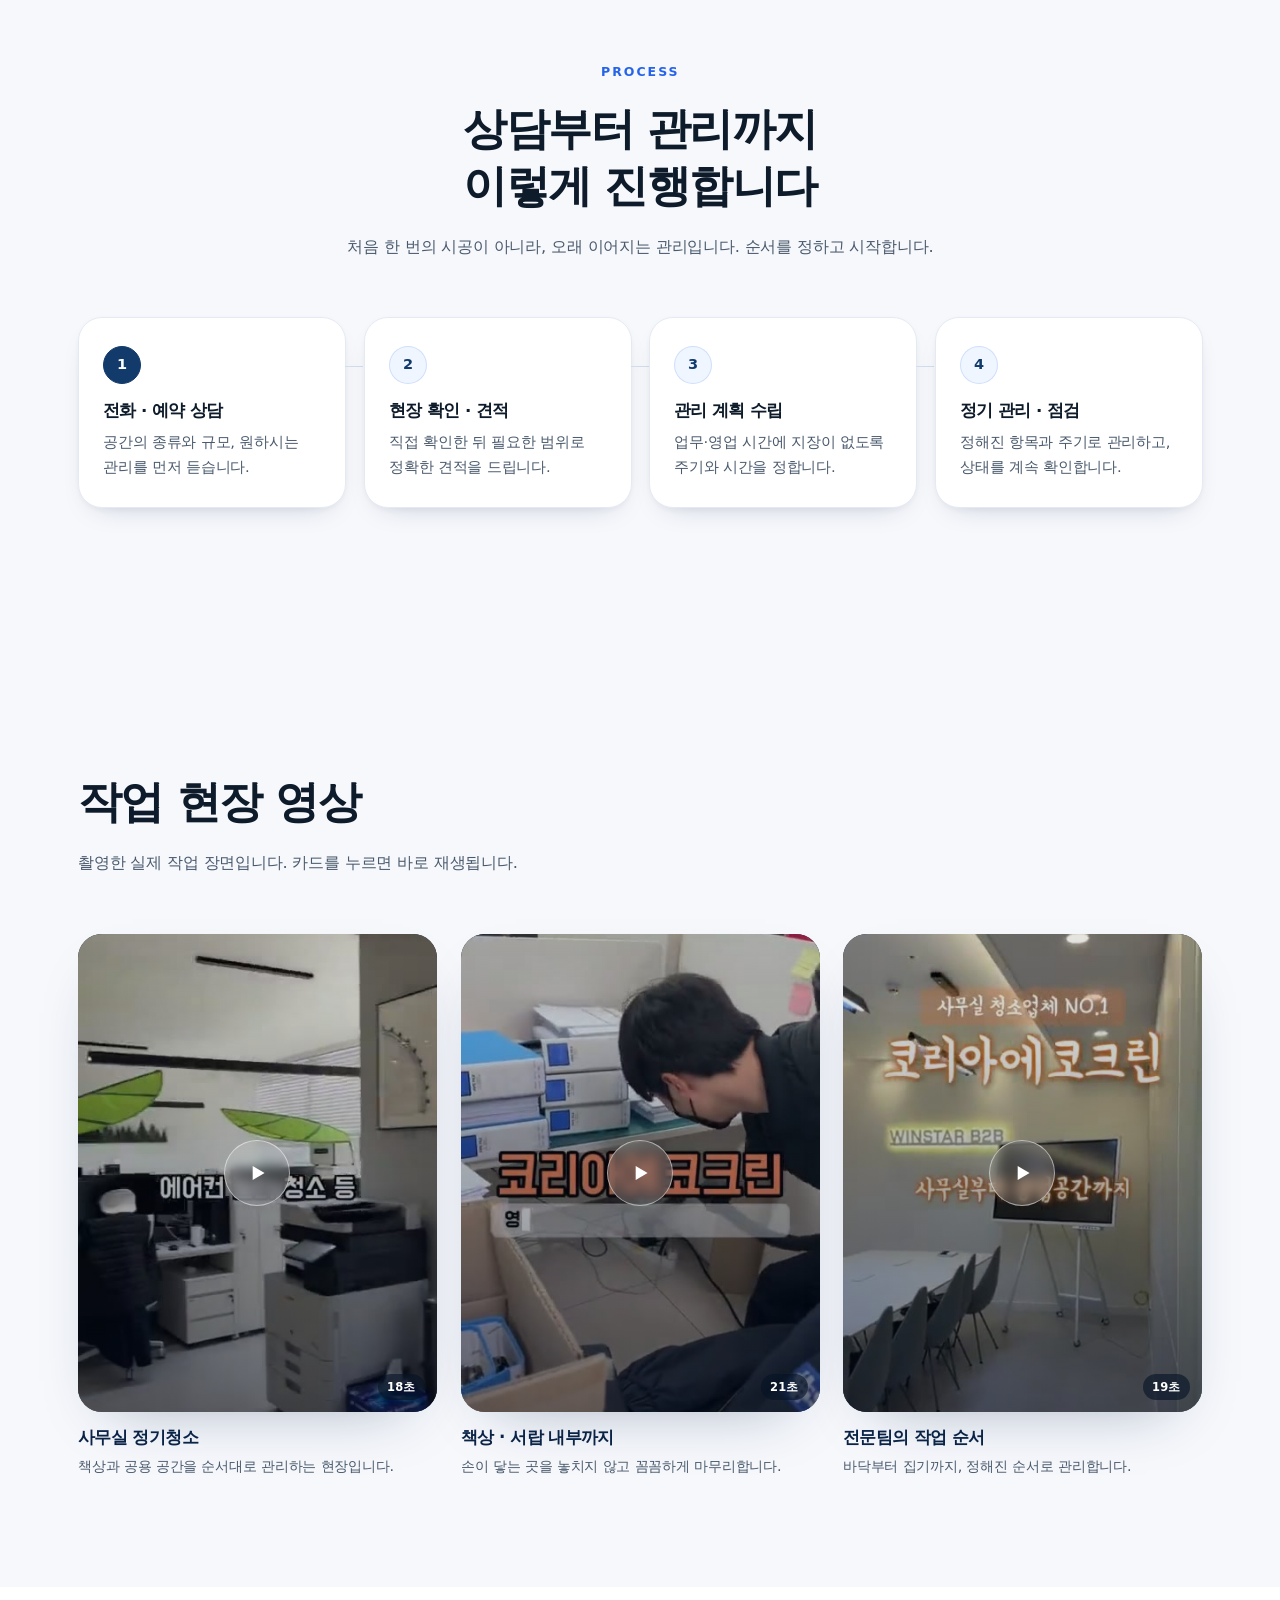
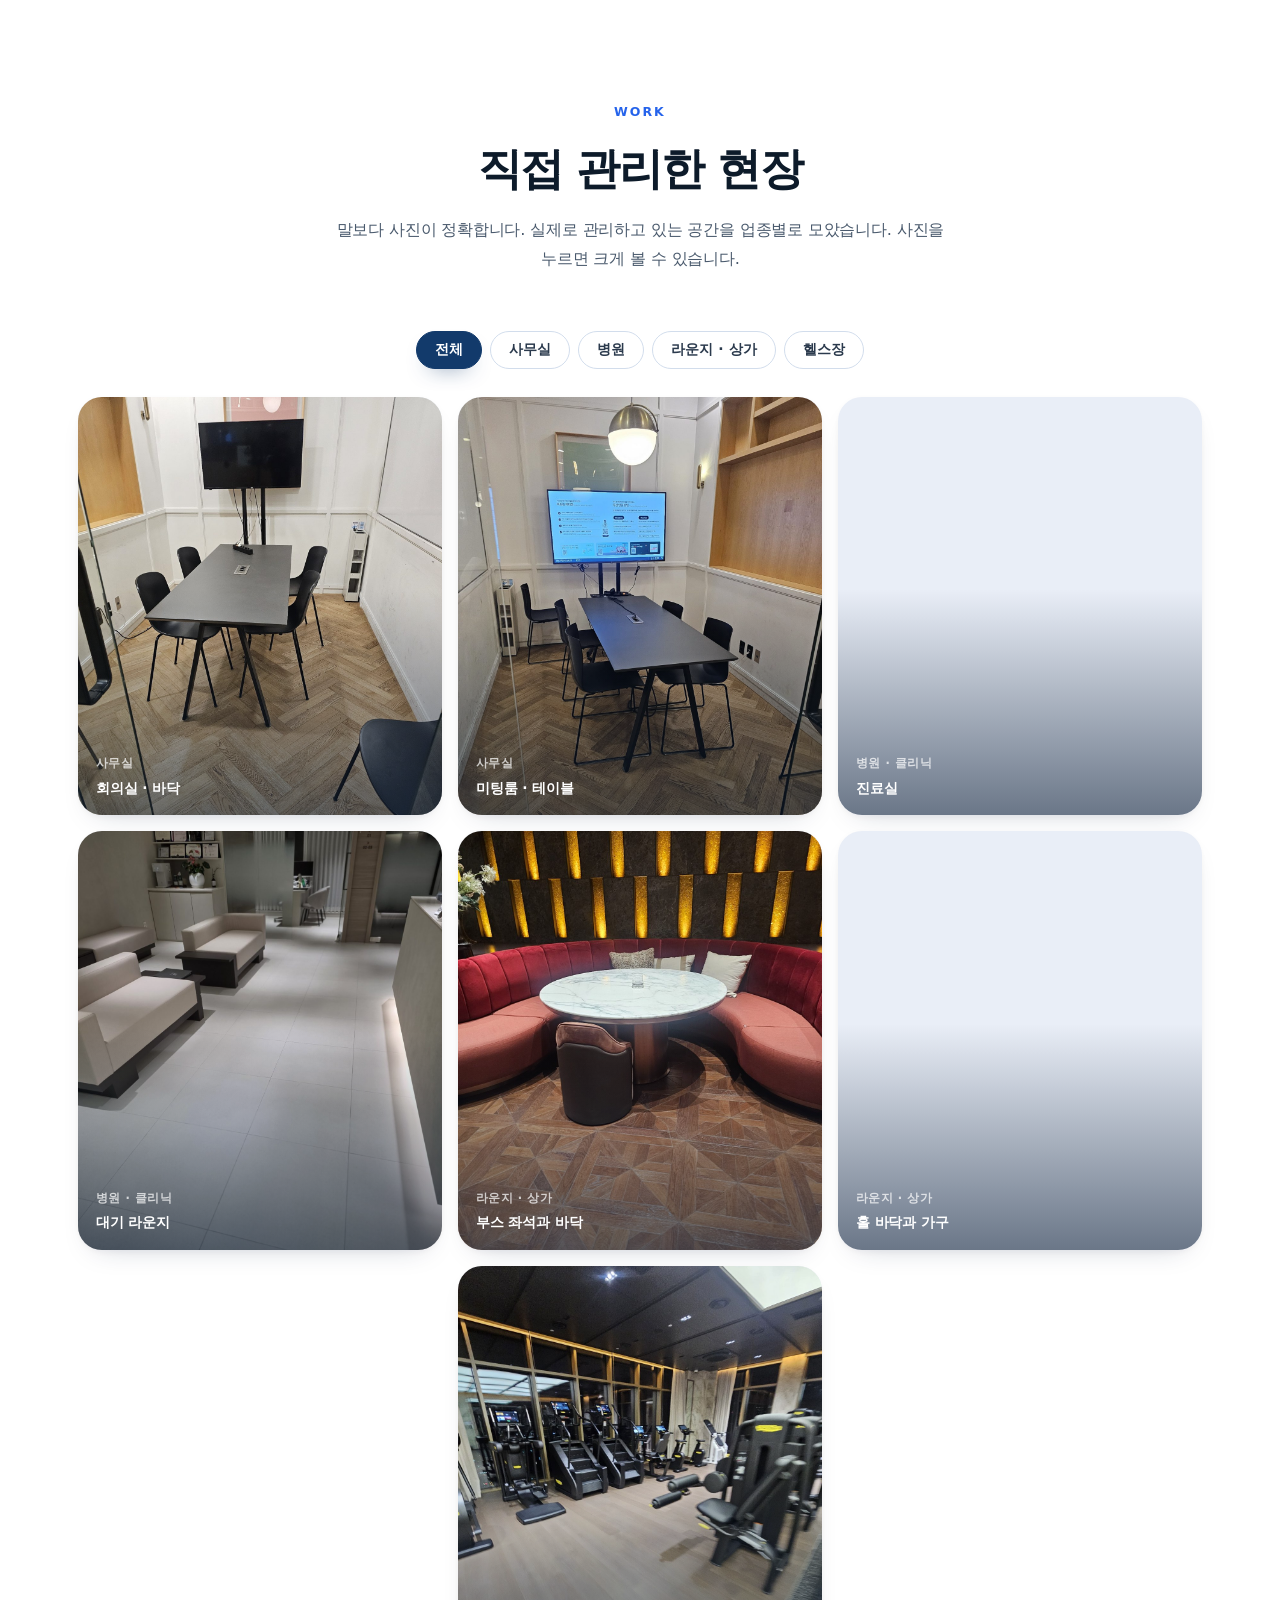
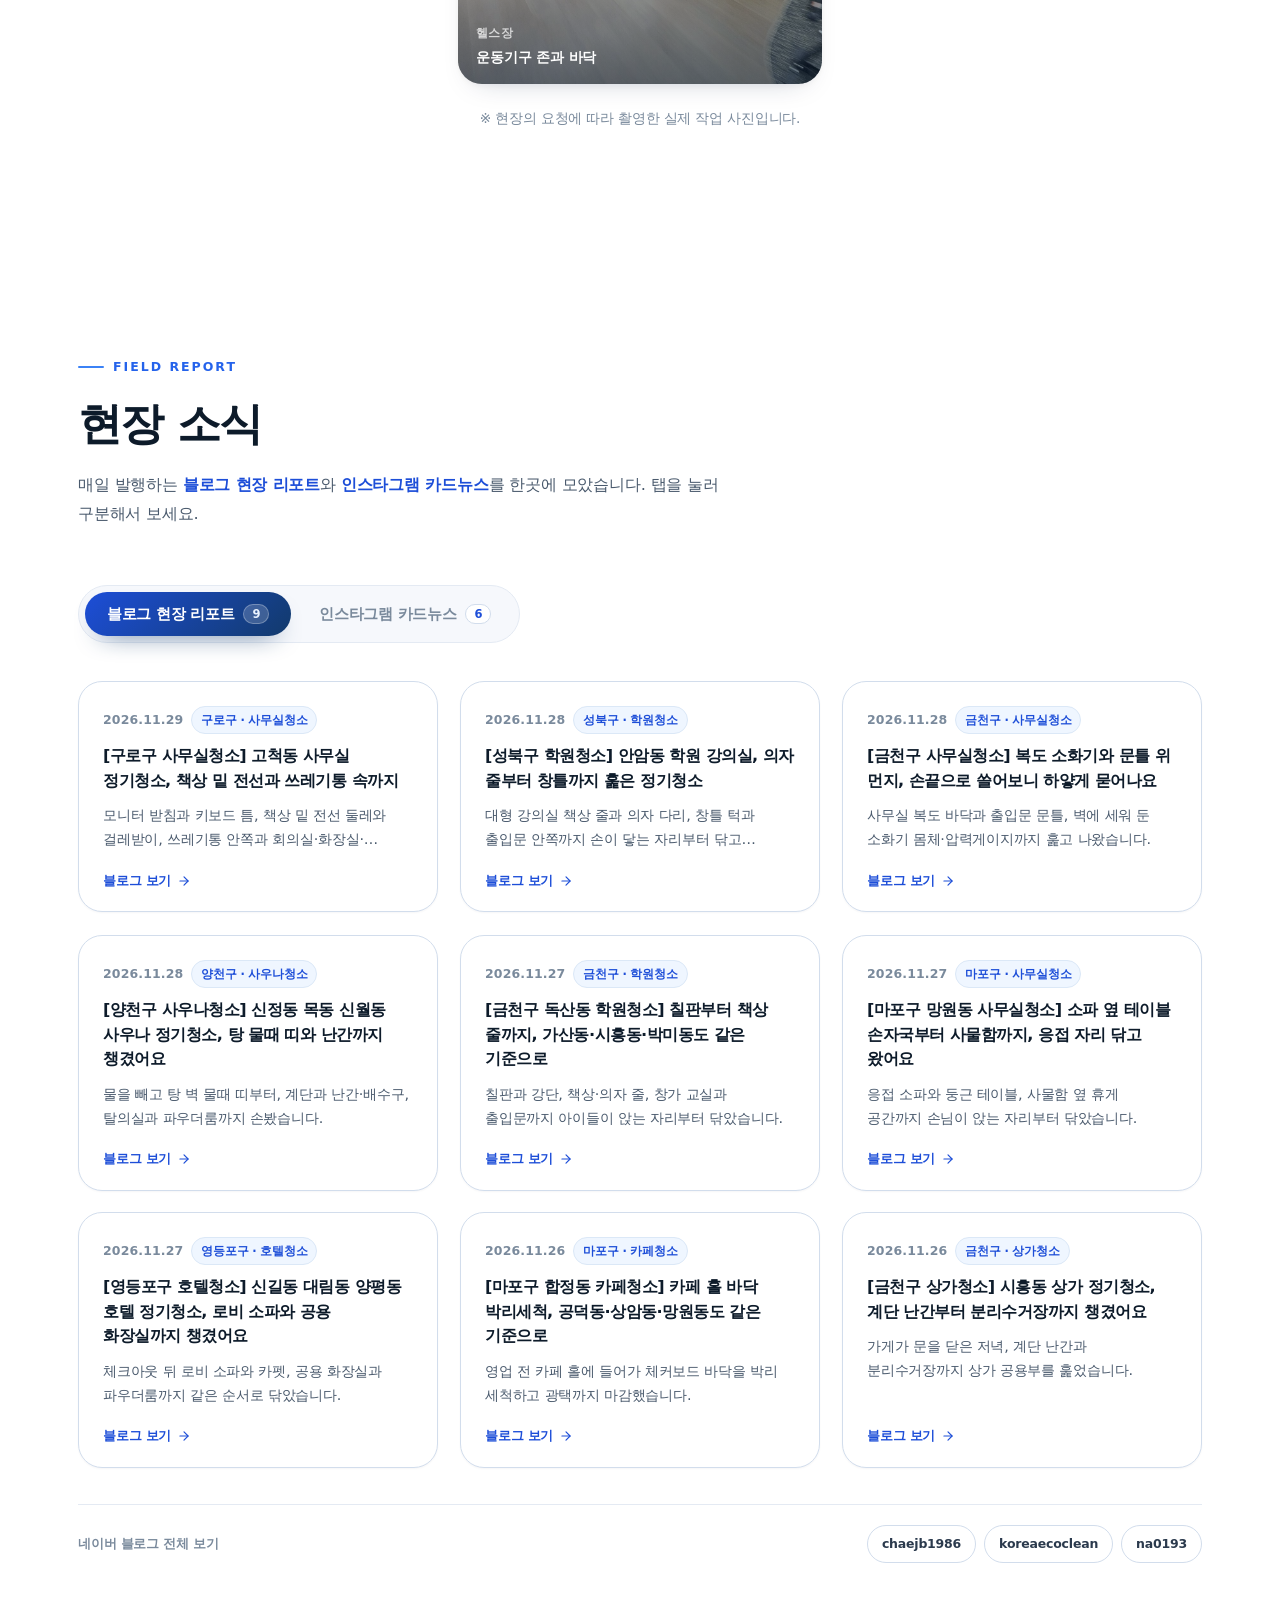
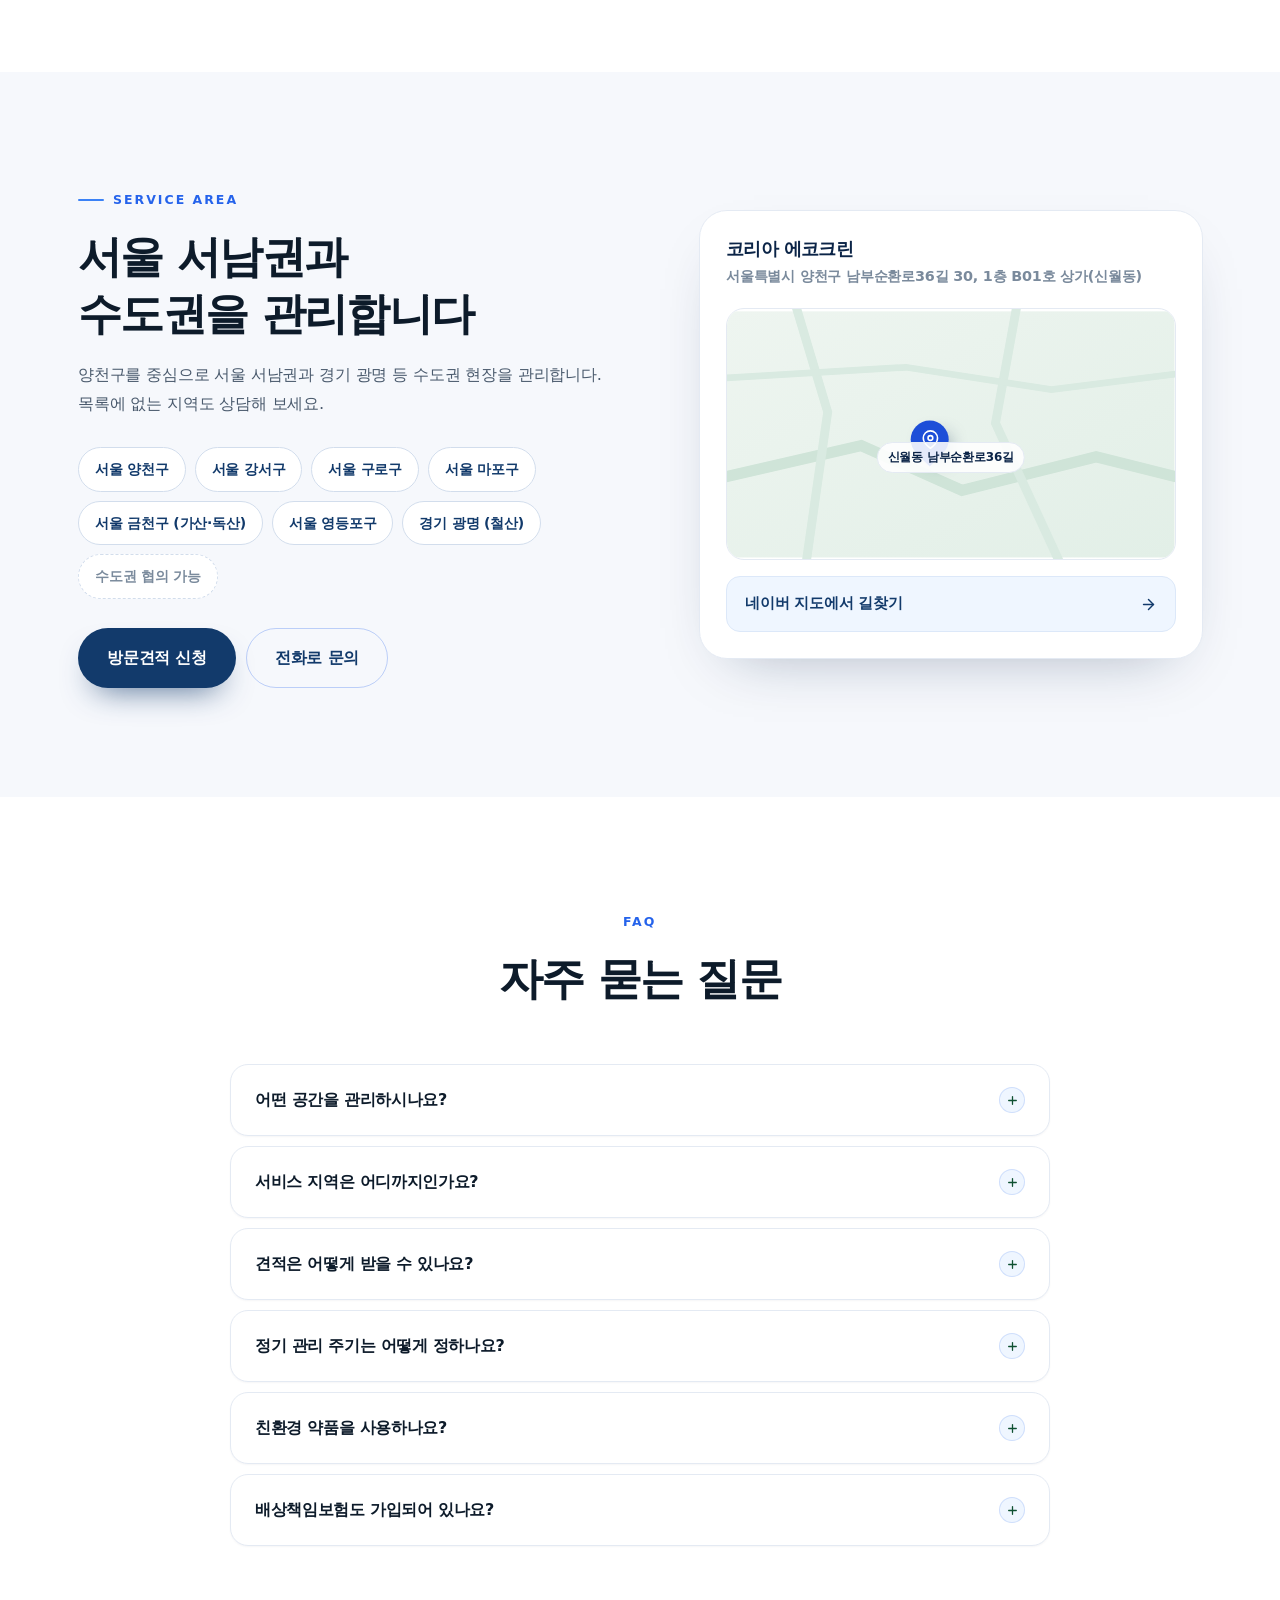
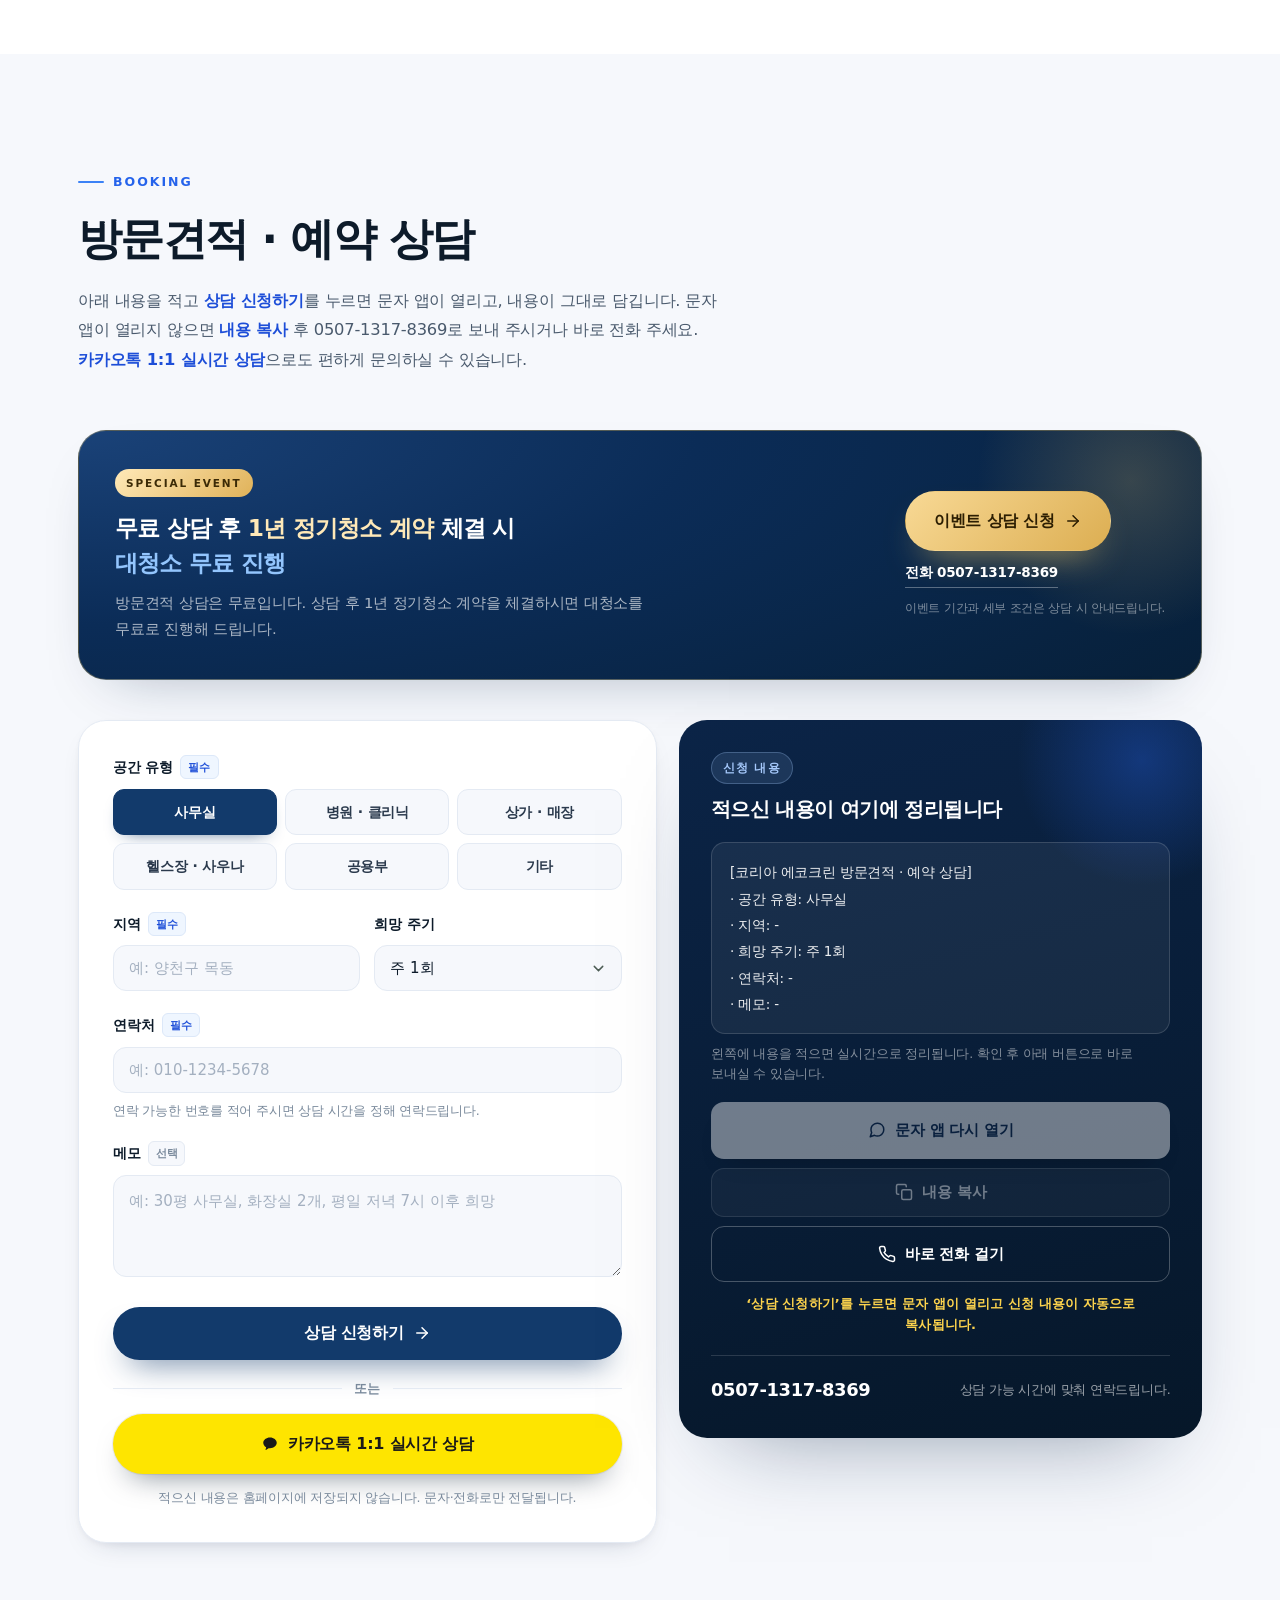
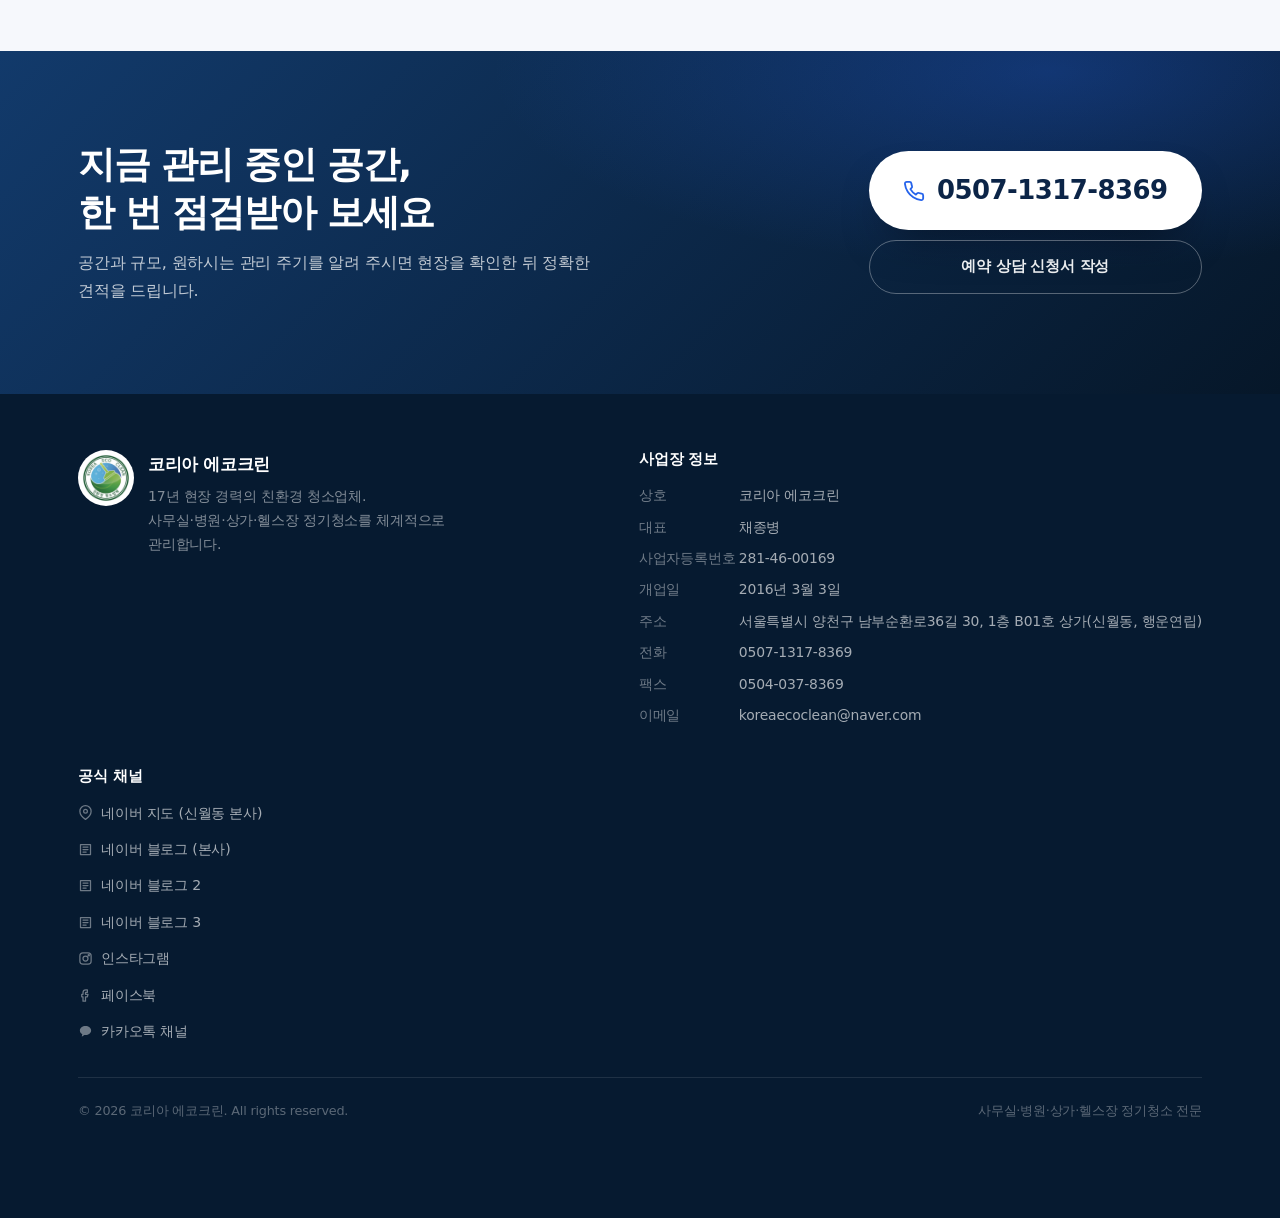
==== commit 1f68de22: "블로그 리포트: 2026-11-29 1번 chaejb1986 구로구 사무실청소(고척동) 추가" ====
--- a/index.html
+++ b/index.html
@@ -934,6 +934,16 @@
       <div class="contents-panel" id="panelReport" role="tabpanel" aria-labelledby="tabReport" tabindex="0">
                 <ul class="report-grid">
           <li class="report-card reveal" data-reveal style="--d:1">
+            <a class="report-link" href="https://blog.naver.com/chaejb1986/224496535225" target="_blank" rel="noopener">
+              <span class="report-top"><span class="report-date">2026.11.29</span><span class="report-badge">구로구 · 사무실청소</span></span>
+              <h3 class="report-title">[구로구 사무실청소] 고척동 사무실 정기청소, 책상 밑 전선과 쓰레기통 속까지</h3>
+              <p class="report-sum">모니터 받침과 키보드 틈, 책상 밑 전선 둘레와 걸레받이, 쓰레기통 안쪽과 회의실·화장실·바닥까지 훑고 나왔습니다.</p>
+              <span class="report-more">블로그 보기
+                <svg viewBox="0 0 24 24" fill="none" stroke="currentColor" stroke-width="2" stroke-linecap="round" stroke-linejoin="round" aria-hidden="true"><line x1="5" y1="12" x2="19" y2="12"/><polyline points="12 5 19 12 12 19"/></svg>
+              </span>
+            </a>
+          </li>
+          <li class="report-card reveal" data-reveal style="--d:1">
             <a class="report-link" href="https://blog.naver.com/na0193/224495465526" target="_blank" rel="noopener">
               <span class="report-top"><span class="report-date">2026.11.28</span><span class="report-badge">성북구 · 학원청소</span></span>
               <h3 class="report-title">[성북구 학원청소] 안암동 학원 강의실, 의자 줄부터 창틀까지 훑은 정기청소</h3>
@@ -1013,17 +1023,7 @@
               </span>
             </a>
           </li>
-          <li class="report-card reveal" data-reveal style="--d:1">
-            <a class="report-link" href="https://blog.naver.com/chaejb1986/224492440264" target="_blank" rel="noopener">
-              <span class="report-top"><span class="report-date">2026.11.26</span><span class="report-badge">도봉구 · 사무실청소</span></span>
-              <h3 class="report-title">[도봉구 사무실청소] 쌍문동 사무실 칸막이 청소, 윗면 먼지부터 책상 가장자리까지</h3>
-              <p class="report-sum">책상 사이 칸막이 윗면과 책상 가장자리까지 훑고 나온 새벽이었습니다.</p>
-              <span class="report-more">블로그 보기
-                <svg viewBox="0 0 24 24" fill="none" stroke="currentColor" stroke-width="2" stroke-linecap="round" stroke-linejoin="round" aria-hidden="true"><line x1="5" y1="12" x2="19" y2="12"/><polyline points="12 5 19 12 12 19"/></svg>
-              </span>
-            </a>
-          </li>
-        </ul>
+          </ul>
 
         <div class="contents-foot">
           <span class="contents-foot-label">네이버 블로그 전체 보기</span>
